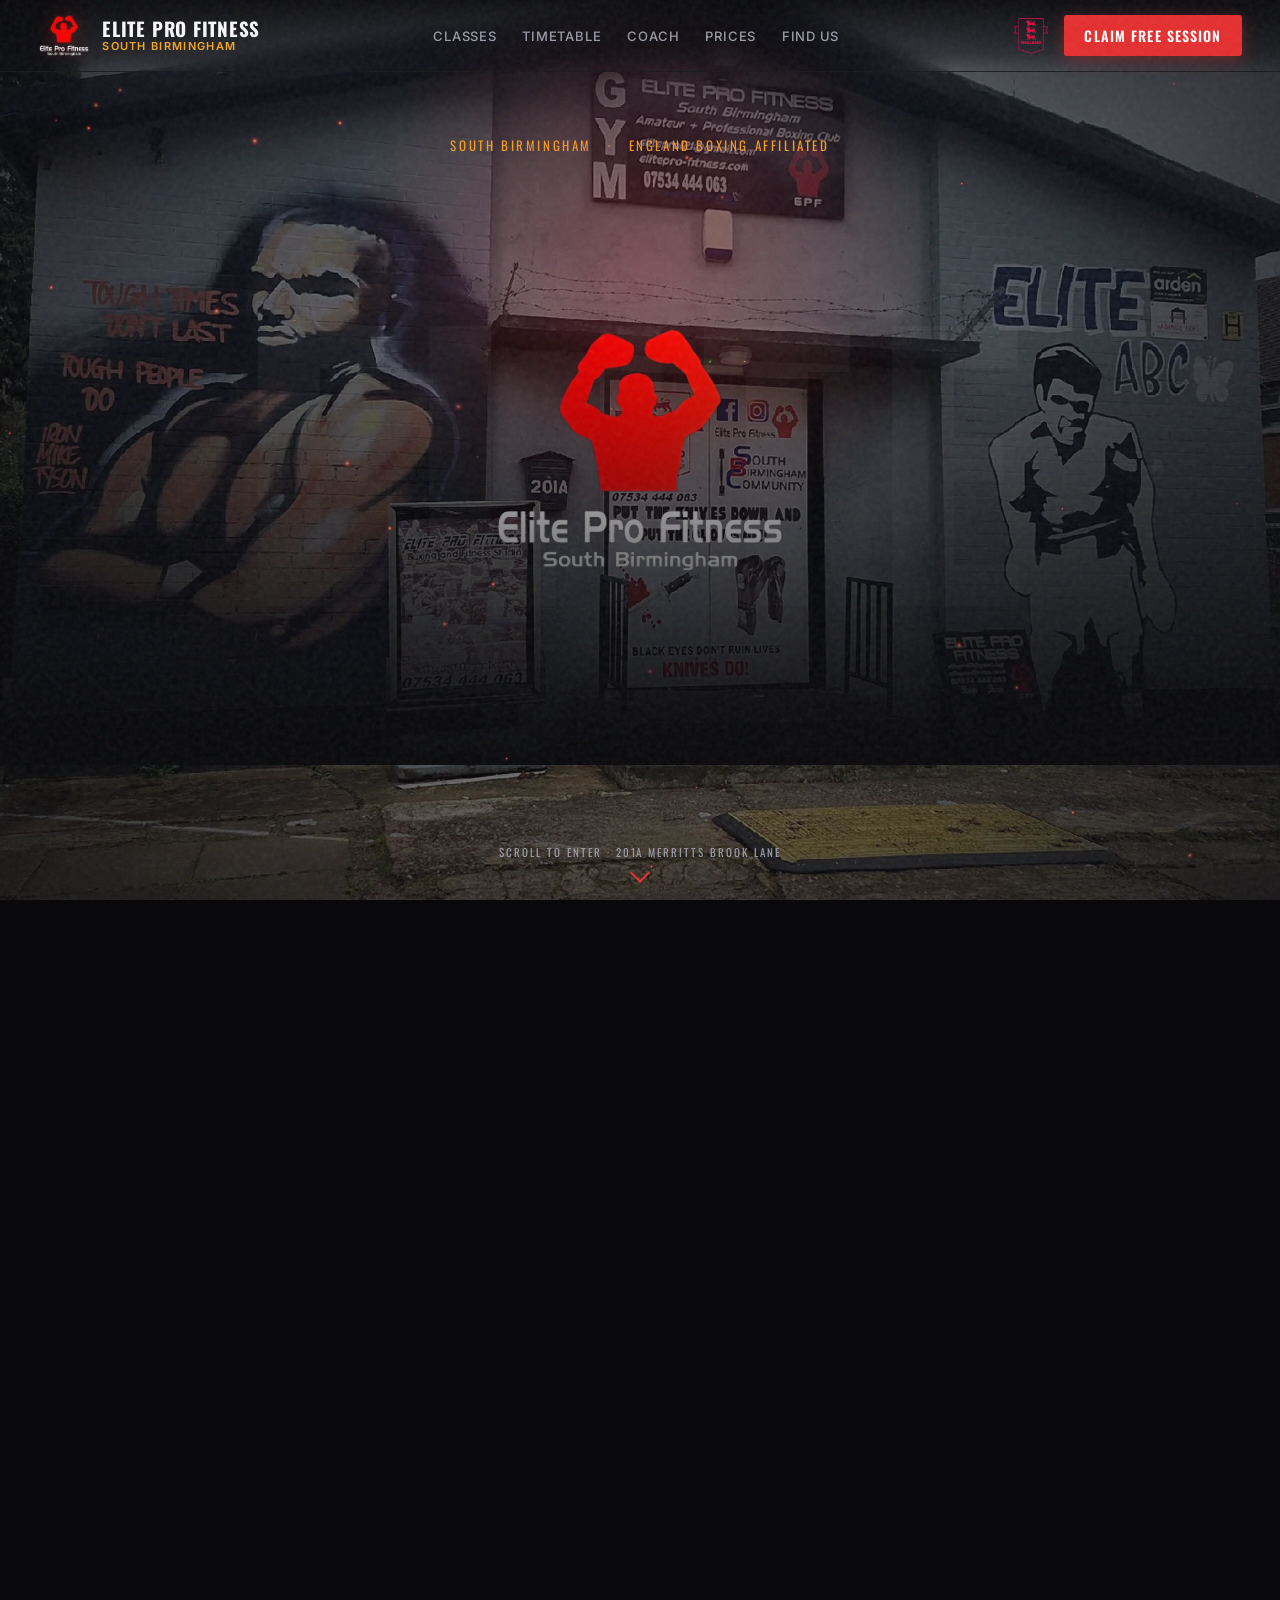
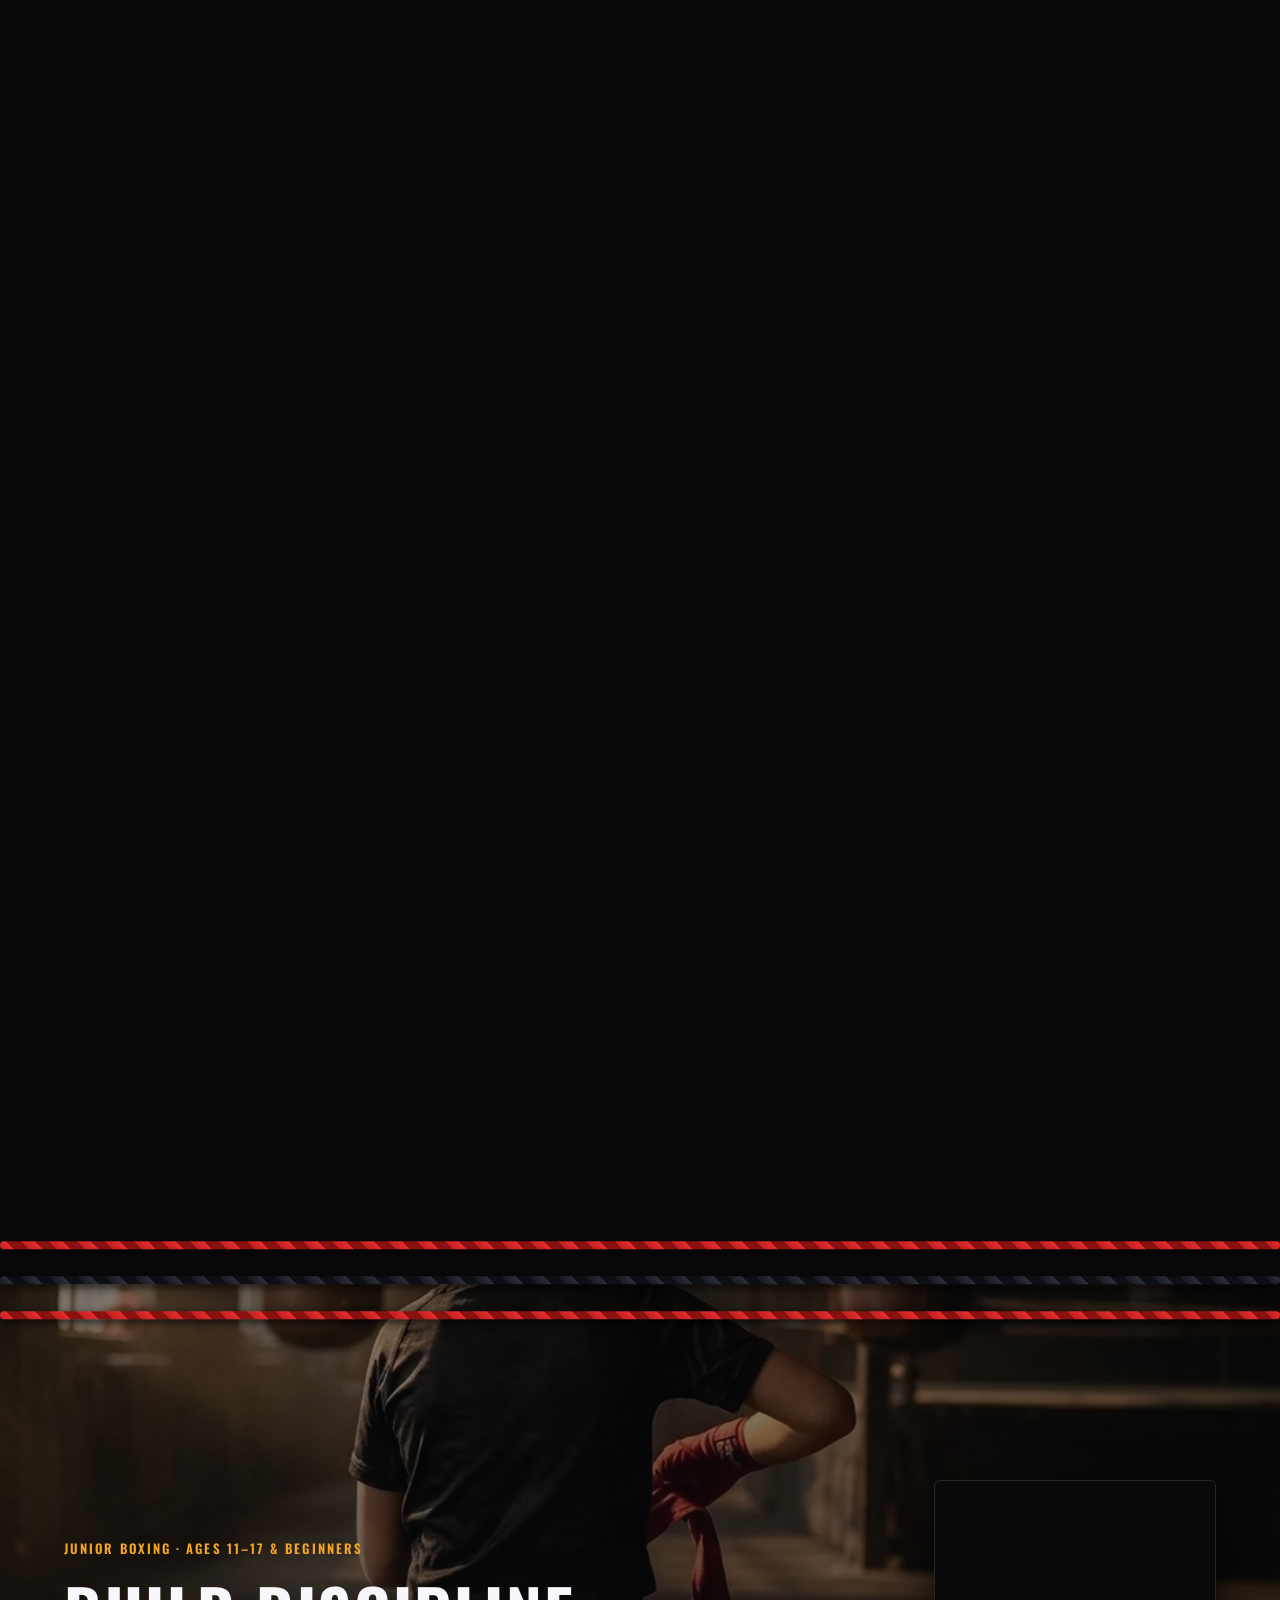
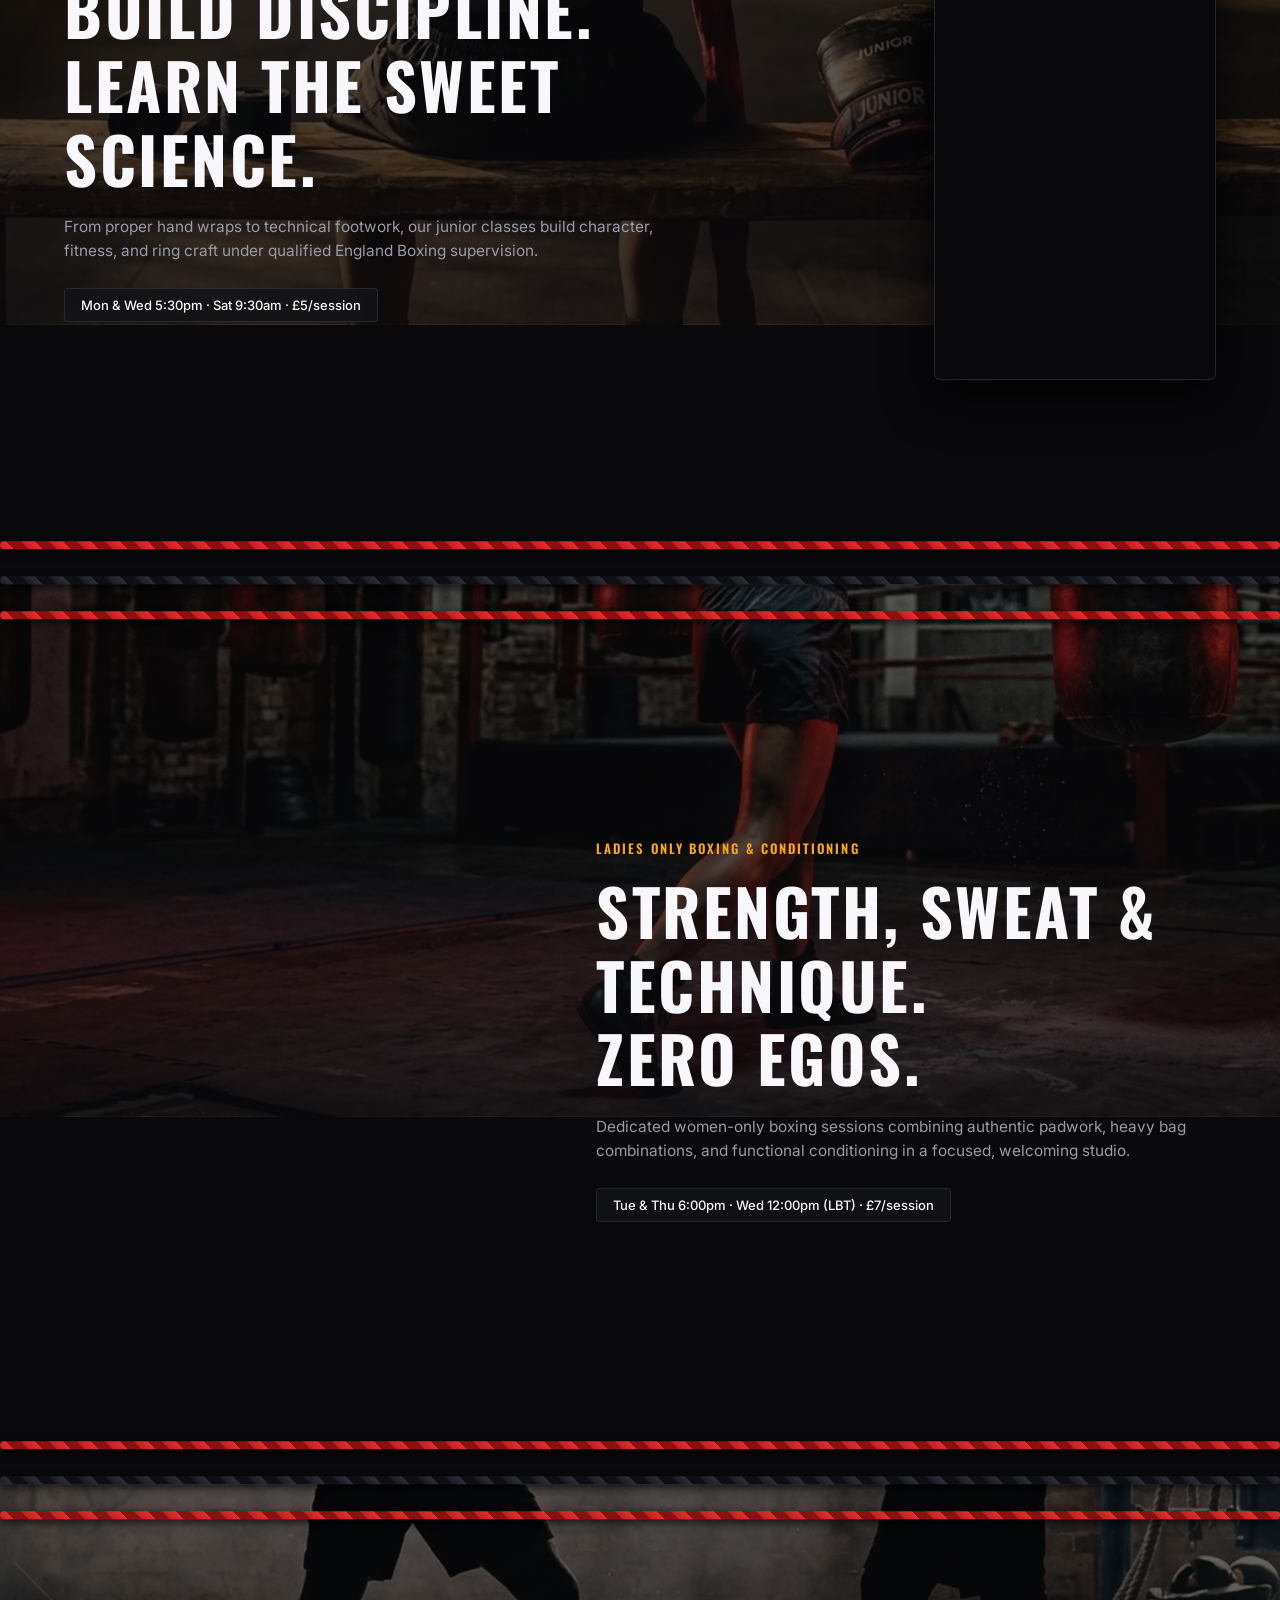
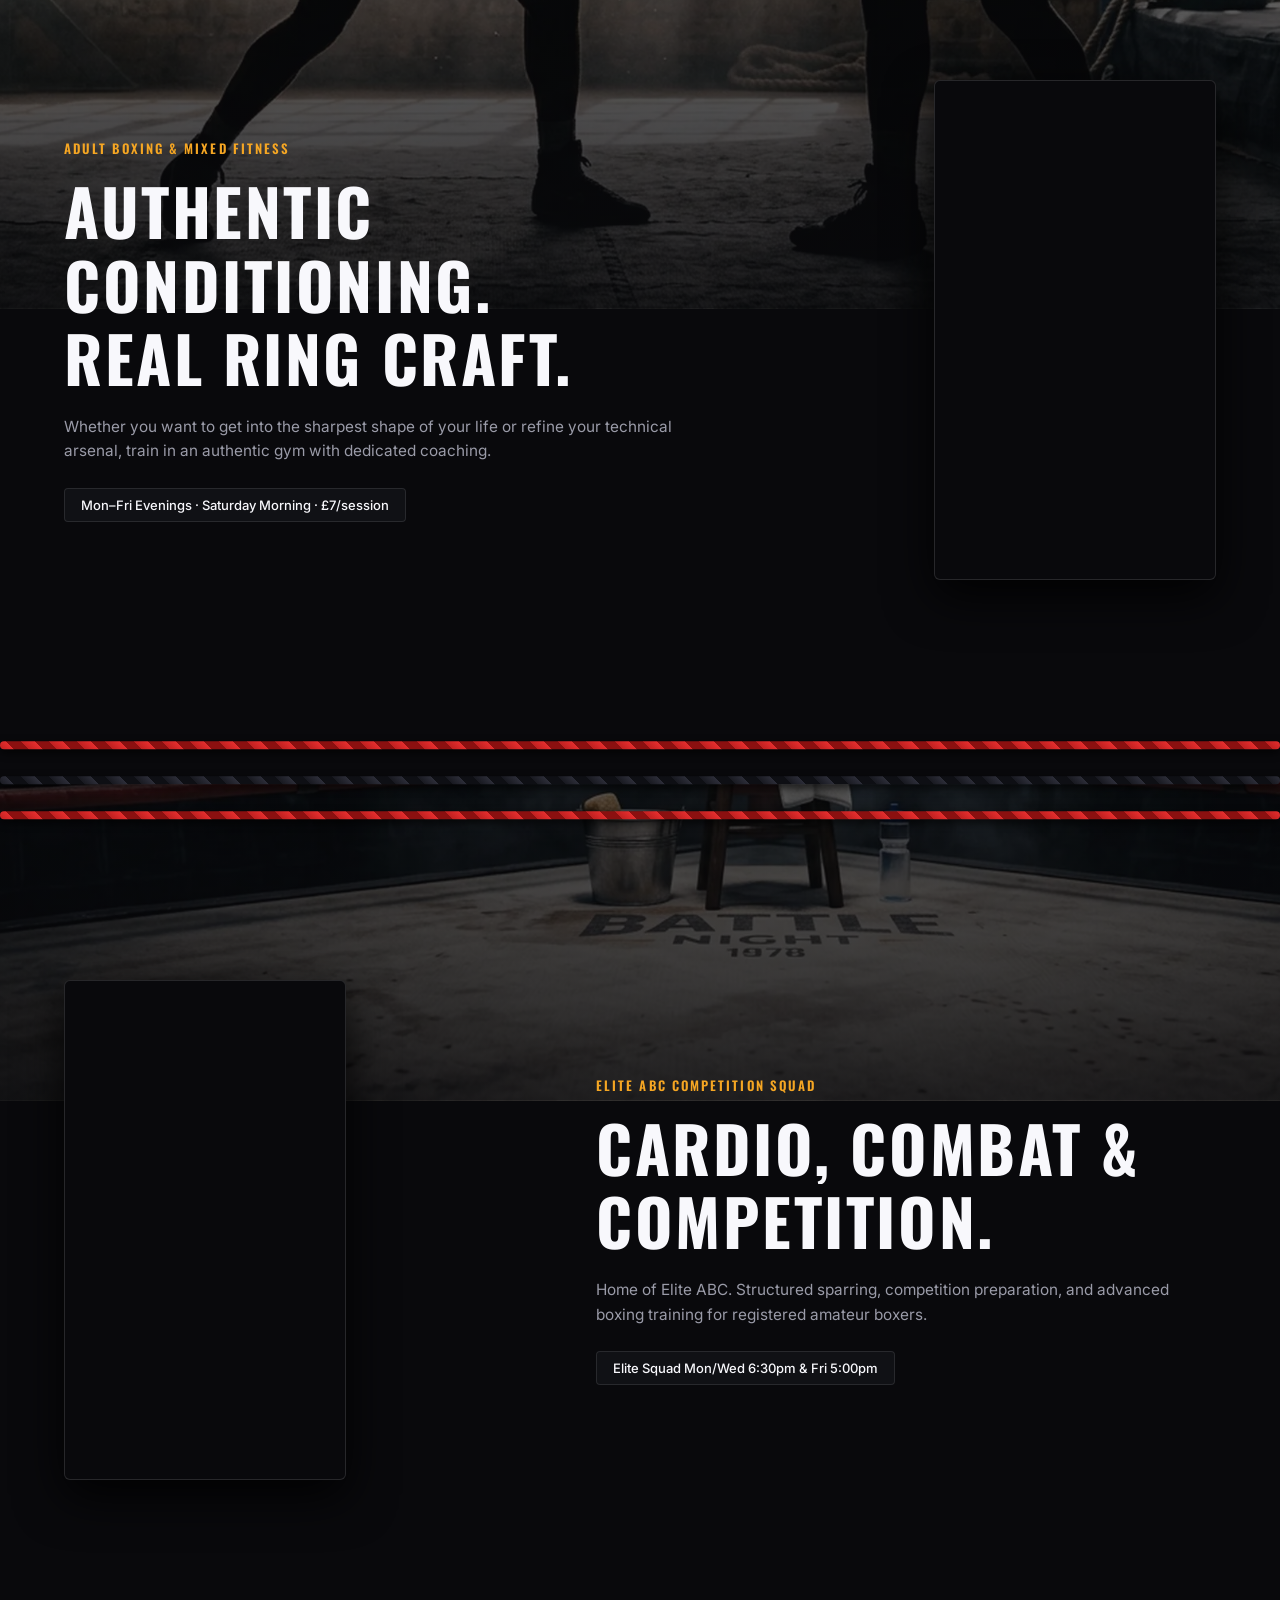
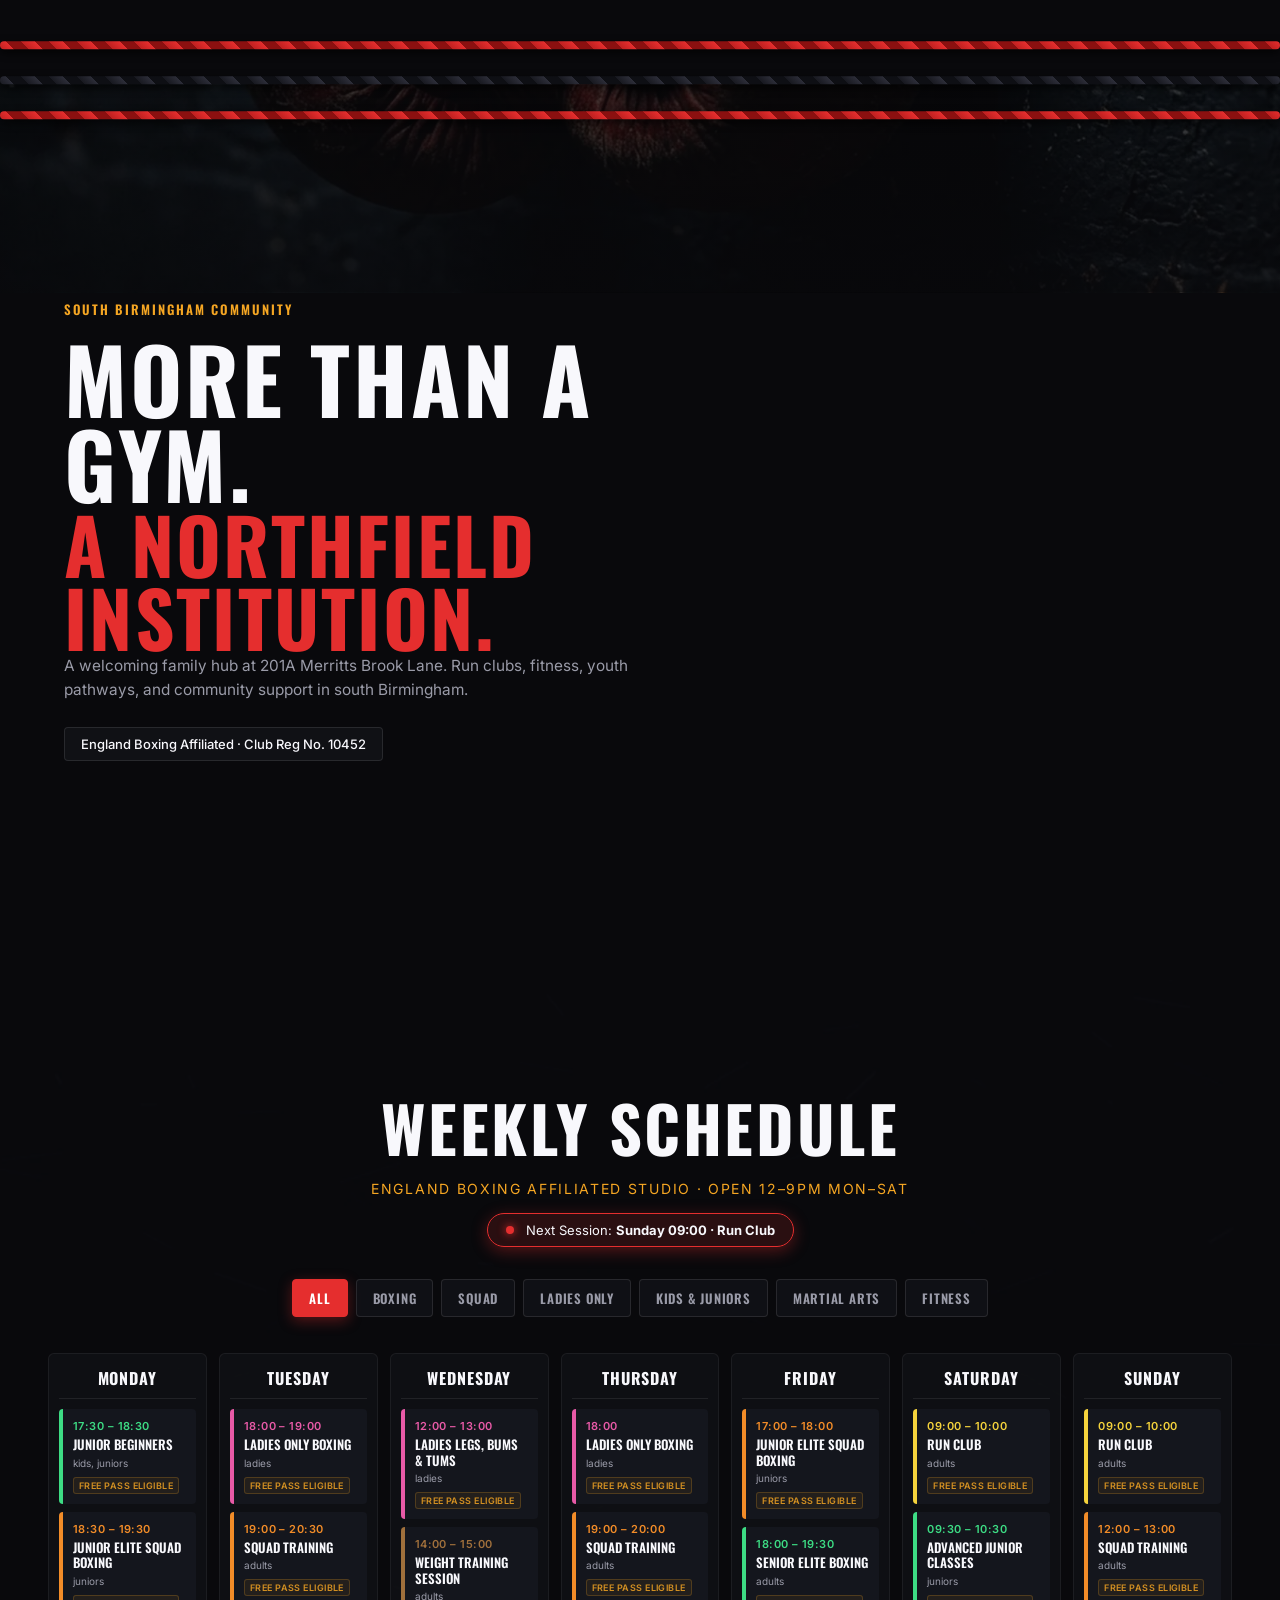
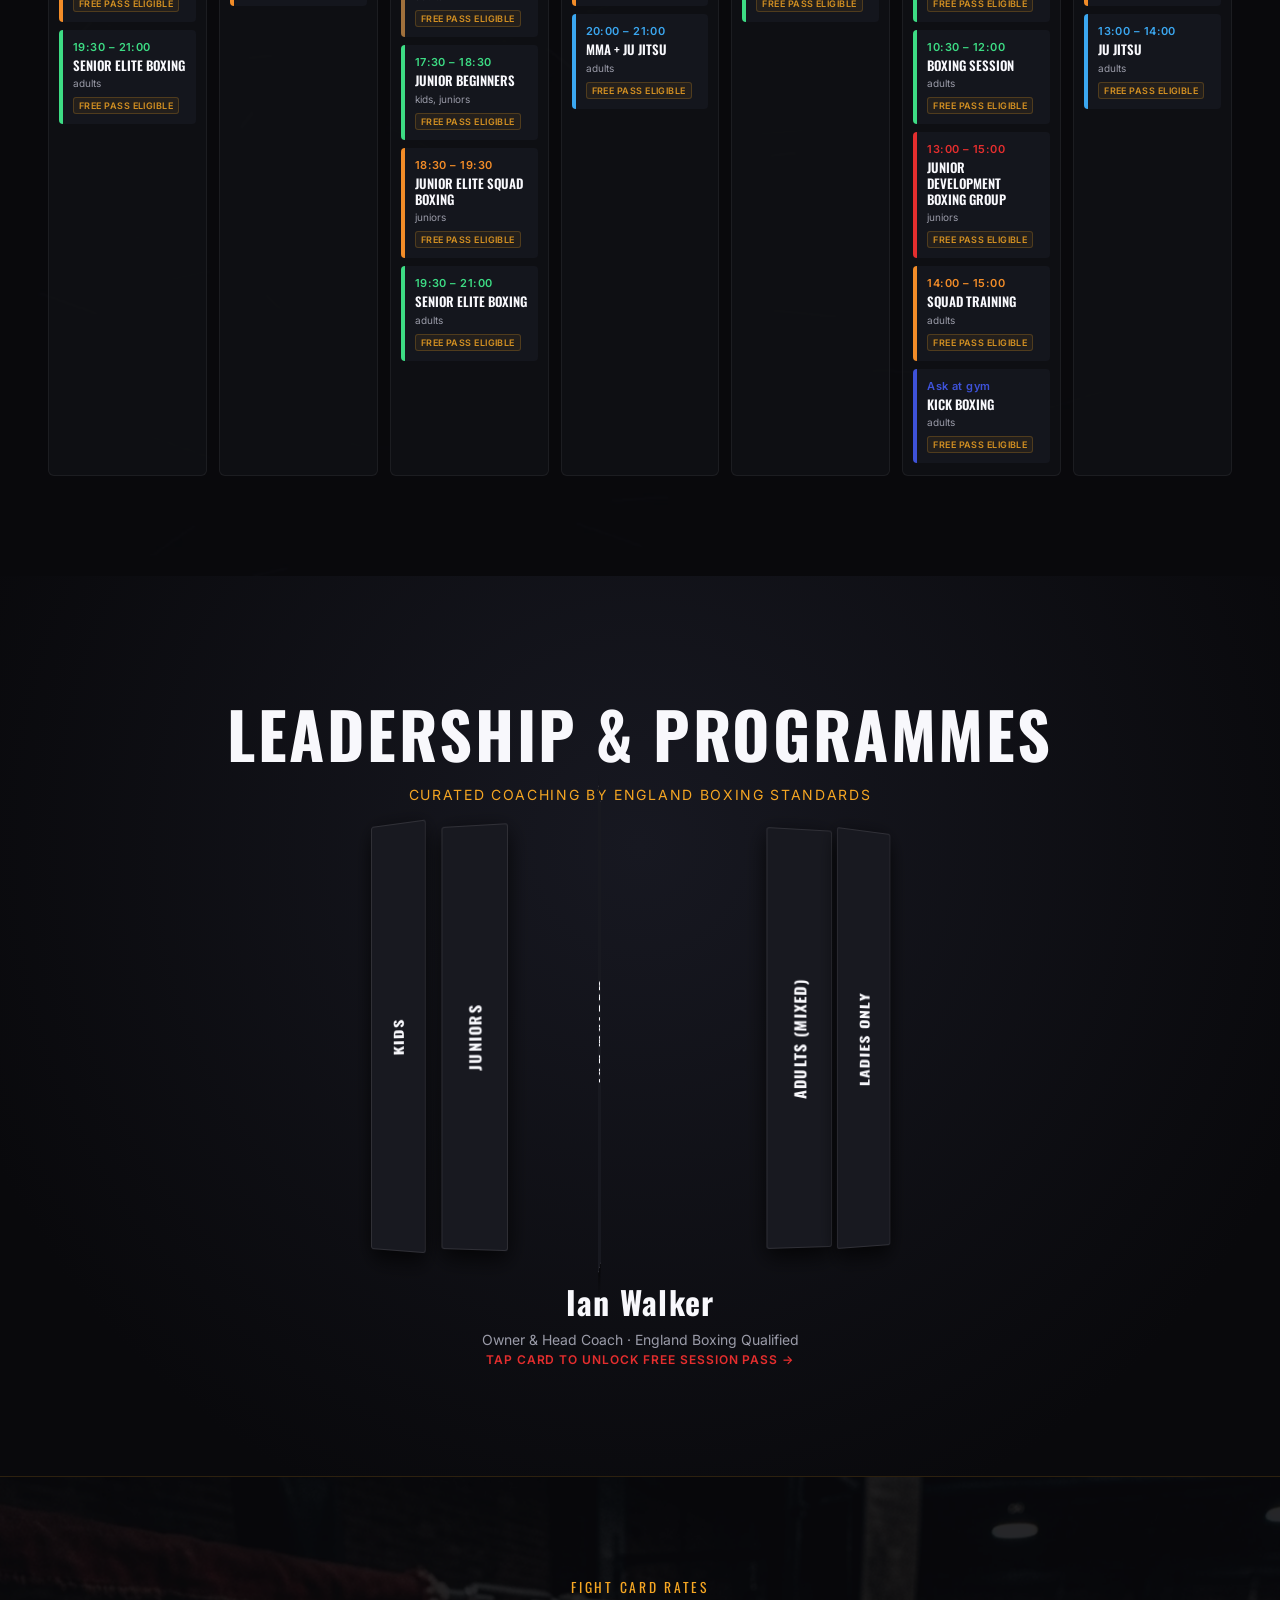
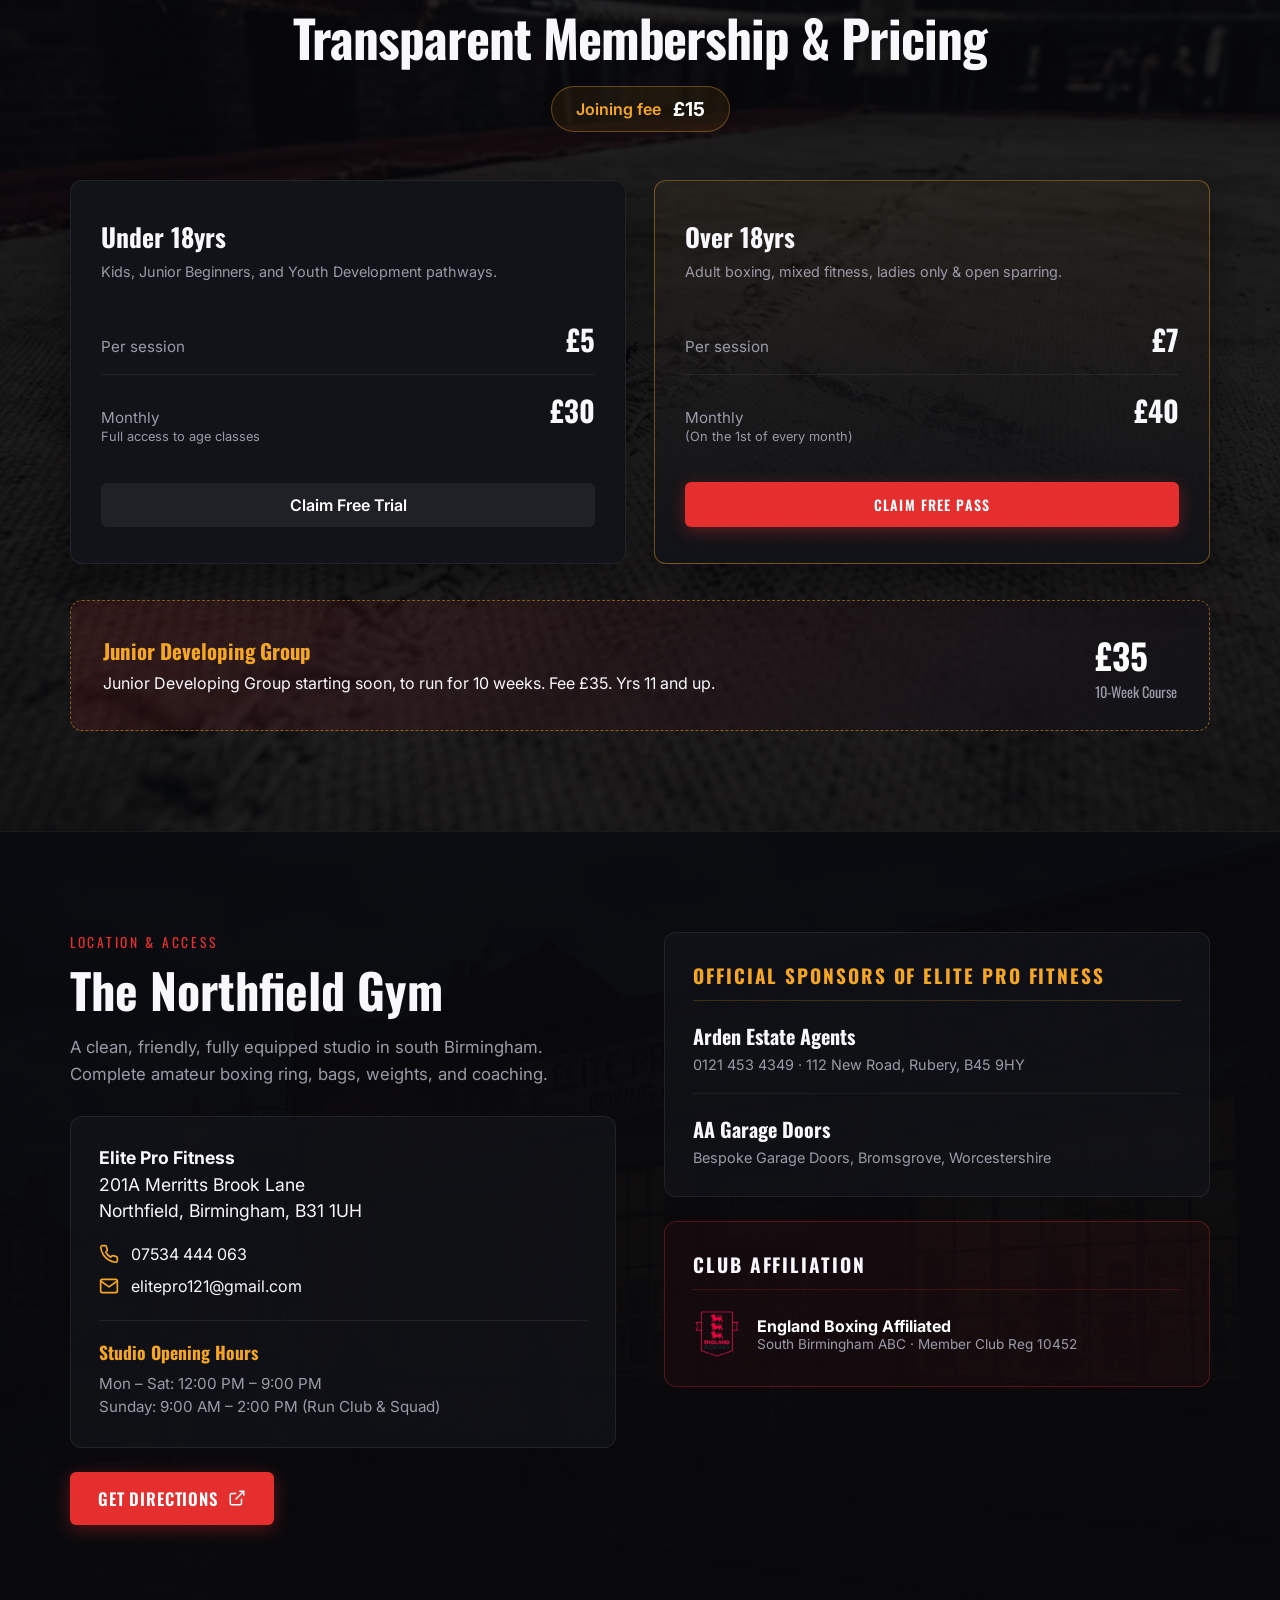
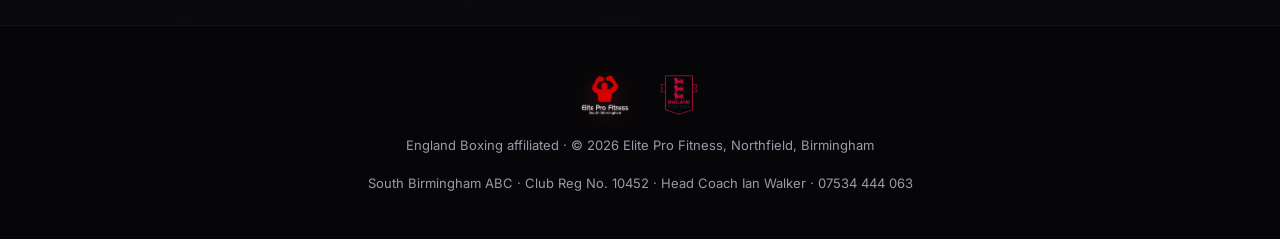
==== index.html @ d319bbee "fix(hero): eliminate blackout dead zone and establish full gym exterior background" ====
<!DOCTYPE html>
<html lang="en-GB">
<head>
  <meta charset="utf-8">
  <meta name="viewport" content="width=device-width, initial-scale=1">
  <title>Elite Pro Fitness | Authentic Boxing & Fitness Studio | Northfield, Birmingham</title>
  <meta name="description" content="Authentic community boxing gym and fitness studio in Northfield, south Birmingham. Affiliated with England Boxing and home to Elite ABC. Junior, adult and ladies boxing classes.">
  <link rel="stylesheet" href="css/tokens.css">
  <link rel="stylesheet" href="css/base.css">
  <link rel="stylesheet" href="css/hero.css">
  <link rel="stylesheet" href="css/descent.css">
  <link rel="stylesheet" href="css/timetable.css">
  <link rel="stylesheet" href="css/roster.css">
  <link rel="stylesheet" href="css/pass.css">
  <link rel="stylesheet" href="css/info.css">
</head>
<body>
  <div class="grain-overlay" aria-hidden="true"></div>

  <!-- Header Nav -->
  <header>
    <nav class="site-nav">
      <a href="#hero" class="brand-wrap">
        <img src="assets/brand/epf-emblem.webp" alt="EPF Emblem" class="emblem">
        <div class="brand-text">
          <span class="brand-title">Elite Pro Fitness</span>
          <span class="brand-sub">South Birmingham</span>
        </div>
      </a>

      <div class="nav-links">
        <a href="#classes">Classes</a>
        <a href="#timetable">Timetable</a>
        <a href="#coach">Coach</a>
        <a href="#prices">Prices</a>
        <a href="#find-us">Find us</a>
      </div>

      <div class="nav-actions">
        <div class="affiliation-badge">
          <img src="assets/england-boxing-logo.png" alt="England Boxing affiliated club">
        </div>
        <a href="#free-pass" class="btn-primary">Claim free session</a>
      </div>
    </nav>
  </header>

  <main>
    <!-- 1. Hero Section -->
    <section id="hero" aria-label="Elite Pro Fitness Gym">
      <div class="hero-stage">
        <div id="word0" class="hero-layer">ELITE</div>
        <div id="eyebrow">
          <span>South Birmingham</span>
          <span>·</span>
          <span>England Boxing Affiliated</span>
        </div>
        <div id="flare"></div>
        <canvas id="gl"></canvas>
        <img src="assets/brand/epf-emblem.webp" alt="Elite Pro Fitness Emblem" class="emblem-fallback">
        <div id="facade" class="hero-layer"></div>
        <div id="dollyDoor" class="hero-layer"></div>
        <div id="dollyCorridor" class="hero-layer"></div>
        <div id="fore" class="hero-layer"></div>
        <div id="pin">
          <span>📍 201A Merritts Brook Lane · B31 1UH</span>
        </div>
        <div id="word1">NORTHFIELD</div>
        <div class="programmes-wrap">
          <ul id="programmes">
            <li>
              <a href="#classes" data-prog="kids" data-target="juniors">
                <span class="prog-title">Kids Boxing</span>
                <span class="prog-sub">Ages 5–10 · Fundamentals & Respect</span>
              </a>
            </li>
            <li>
              <a href="#classes" data-prog="juniors" data-target="juniors">
                <span class="prog-title">Junior Boxing</span>
                <span class="prog-sub">Ages 11–17 · Skill, Sparring & Squad</span>
              </a>
            </li>
            <li>
              <a href="#classes" data-prog="adults" data-target="adults">
                <span class="prog-title">Adult Boxing & Fitness</span>
                <span class="prog-sub">All levels · Padwork, conditioning, bagwork</span>
              </a>
            </li>
            <li>
              <a href="#classes" data-prog="ladies" data-target="ladies">
                <span class="prog-title">Ladies Only Boxing</span>
                <span class="prog-sub">Focused female coaching & conditioning</span>
              </a>
            </li>
          </ul>
          <div id="card">
            <img src="assets/gen/prog-adults.webp" alt="Programme preview">
          </div>
        </div>
        <div id="fog" class="hero-layer"></div>
        <div id="interior" class="hero-layer"></div>
        <div id="ringTitle">
          <h2>The Real Work Happens In The Ring</h2>
          <p>Northfield's Authentic Boxing Gym</p>
        </div>
        <div class="hero-ropes-wrap">
          <div class="ropes"><span class="rope-mid"></span></div>
        </div>
        <form id="bar">
          <select name="class" aria-label="Select training class">
            <option value="adults">Adult Boxing & Fitness</option>
            <option value="juniors">Junior Boxing (11-17)</option>
            <option value="kids">Kids Boxing (5-10)</option>
            <option value="ladies">Ladies Only Boxing</option>
          </select>
          <select name="day" aria-label="Select day and time">
            <!-- Populated dynamically -->
          </select>
          <button type="submit" class="btn-primary">Claim Your Free Session</button>
        </form>
        <div id="quote">
          “A clean, friendly, fully equipped studio · Open 12-9p Mon - Sat”
        </div>
        <div id="dim" class="hero-layer"></div>
        <canvas id="dust"></canvas>
        <div id="hint">
          <span>Scroll to enter · 201A Merritts Brook Lane</span>
          <div class="chevron"></div>
        </div>
      </div>
    </section>

    <!-- 2. Training Zones / Classes -->
    <section id="classes">
      <div class="seam"><div class="ropes"><span class="rope-mid"></span></div></div>

      <!-- Zone: Juniors -->
      <div class="zone" data-zone="juniors">
        <div class="zone-bg" style="background-image: url('assets/gen/zone-juniors.webp'); background-position: 70% center;"></div>
        <canvas class="zone-canvas"></canvas>
        <div class="zone-content">
          <div class="copy">
            <span class="zone-tag">Junior Boxing · Ages 11–17 & Beginners</span>
            <h2 class="zone-title">
              <span class="ln"><span>Build Discipline.</span></span>
              <span class="ln"><span>Learn The Sweet Science.</span></span>
            </h2>
            <p class="zone-desc">From proper hand wraps to technical footwork, our junior classes build character, fitness, and ring craft under qualified England Boxing supervision.</p>
            <div class="zone-pill">Mon & Wed 5:30pm · Sat 9:30am · £5/session</div>
          </div>
          <div class="reel">
            <video src="assets/videos/stage2-ring.mp4" muted playsinline loop preload="none" poster="assets/videos/posters/stage2.webp"></video>
          </div>
        </div>
      </div>

      <div class="seam"><div class="ropes"><span class="rope-mid"></span></div></div>

      <!-- Zone: Ladies -->
      <div class="zone" data-zone="ladies">
        <div class="zone-bg" style="background-image: url('assets/gen/zone-ladies.webp'); background-position: 25% center;"></div>
        <canvas class="zone-canvas"></canvas>
        <div class="zone-content align-right">
          <div class="copy">
            <span class="zone-tag">Ladies Only Boxing & Conditioning</span>
            <h2 class="zone-title">
              <span class="ln"><span>Strength, Sweat & Technique.</span></span>
              <span class="ln"><span>Zero Egos.</span></span>
            </h2>
            <p class="zone-desc">Dedicated women-only boxing sessions combining authentic padwork, heavy bag combinations, and functional conditioning in a focused, welcoming studio.</p>
            <div class="zone-pill">Tue & Thu 6:00pm · Wed 12:00pm (LBT) · £7/session</div>
          </div>
        </div>
      </div>

      <div class="seam"><div class="ropes"><span class="rope-mid"></span></div></div>

      <!-- Zone: Adults -->
      <div class="zone" data-zone="adults">
        <div class="zone-bg" style="background-image: url('assets/gen/zone-adults.webp'); background-position: 75% center;"></div>
        <canvas class="zone-canvas"></canvas>
        <div class="zone-content">
          <div class="copy">
            <span class="zone-tag">Adult Boxing & Mixed Fitness</span>
            <h2 class="zone-title">
              <span class="ln"><span>Authentic Conditioning.</span></span>
              <span class="ln"><span>Real Ring Craft.</span></span>
            </h2>
            <p class="zone-desc">Whether you want to get into the sharpest shape of your life or refine your technical arsenal, train in an authentic gym with dedicated coaching.</p>
            <div class="zone-pill">Mon–Fri Evenings · Saturday Morning · £7/session</div>
          </div>
          <div class="reel">
            <video src="assets/videos/stage0-exterior.mp4" muted playsinline loop preload="none" poster="assets/videos/posters/stage0.webp"></video>
          </div>
        </div>
      </div>

      <div class="seam"><div class="ropes"><span class="rope-mid"></span></div></div>

      <!-- Zone: Squad -->
      <div class="zone" data-zone="squad">
        <div class="zone-bg" style="background-image: url('assets/gen/zone-squad.webp'); background-position: 30% center;"></div>
        <canvas class="zone-canvas"></canvas>
        <div class="zone-content align-right">
          <div class="copy">
            <span class="zone-tag">Elite ABC Competition Squad</span>
            <h2 class="zone-title">
              <span class="ln"><span>Cardio, Combat &</span></span>
              <span class="ln"><span>Competition.</span></span>
            </h2>
            <p class="zone-desc">Home of Elite ABC. Structured sparring, competition preparation, and advanced boxing training for registered amateur boxers.</p>
            <div class="zone-pill">Elite Squad Mon/Wed 6:30pm & Fri 5:00pm</div>
          </div>
          <div class="reel">
            <video src="assets/videos/stage1-gym.mp4" muted playsinline loop preload="none" poster="assets/videos/posters/stage1.webp"></video>
          </div>
        </div>
      </div>

      <div class="seam"><div class="ropes"><span class="rope-mid"></span></div></div>

      <!-- Zone: Community -->
      <div class="zone" data-zone="community">
        <div class="zone-bg" style="background-image: url('assets/gen/zone-community.webp'); background-position: 70% center;"></div>
        <canvas class="zone-canvas"></canvas>
        <div class="zone-content">
          <div class="copy">
            <span class="zone-tag">South Birmingham Community</span>
            <div class="community-title">
              <span class="ln"><span class="line-1">MORE THAN A GYM.</span></span>
              <span class="ln"><span class="line-2">A NORTHFIELD INSTITUTION.</span></span>
            </div>
            <p class="zone-desc">A welcoming family hub at 201A Merritts Brook Lane. Run clubs, fitness, youth pathways, and community support in south Birmingham.</p>
            <div class="zone-pill">England Boxing Affiliated · Club Reg No. 10452</div>
          </div>
        </div>
      </div>
    </section>

    <!-- 3. Timetable -->
    <section id="timetable" style="min-height: 80vh;">
      <!-- Timetable content implemented in Task 7 -->
    </section>

    <!-- 4. Coach & Free Pass -->
    <section id="coach" style="min-height: 100vh;">
      <div class="coach-container">
        <!-- Coach roster implemented in Task 8 -->
        <div id="free-pass">
          <!-- Free pass generator implemented in Task 9 -->
        </div>
      </div>
    </section>

    <!-- 5. Prices -->
    <section id="prices">
      <div class="prices-backdrop" aria-hidden="true"></div>
      <div class="prices-container">
        <div class="prices-header">
          <span class="section-tag">Fight Card Rates</span>
          <h2 class="section-title">Transparent Membership & Pricing</h2>
          <div class="joining-fee-ribbon">
            <span>Joining fee</span>
            <strong>£15</strong>
          </div>
        </div>

        <div class="pricing-grid">
          <!-- Tier: Under 18yrs -->
          <div class="price-card">
            <h3 class="price-card-tier">Under 18yrs</h3>
            <p class="price-card-desc">Kids, Junior Beginners, and Youth Development pathways.</p>
            <div class="price-item">
              <span class="price-item-label">Per session</span>
              <span class="price-item-val">£5</span>
            </div>
            <div class="price-item">
              <div>
                <span class="price-item-label">Monthly</span>
                <span class="price-item-period">Full access to age classes</span>
              </div>
              <span class="price-item-val">£30</span>
            </div>
            <a href="#free-pass" class="btn btn-secondary" style="margin-top: auto; text-align: center; text-decoration: none; padding: 12px; background: rgba(255,255,255,0.06); border-radius: 6px; color: #fff; font-weight: 600;">Claim Free Trial</a>
          </div>

          <!-- Tier: Over 18yrs -->
          <div class="price-card featured">
            <h3 class="price-card-tier">Over 18yrs</h3>
            <p class="price-card-desc">Adult boxing, mixed fitness, ladies only & open sparring.</p>
            <div class="price-item">
              <span class="price-item-label">Per session</span>
              <span class="price-item-val">£7</span>
            </div>
            <div class="price-item">
              <div>
                <span class="price-item-label">Monthly</span>
                <span class="price-item-period">(On the 1st of every month)</span>
              </div>
              <span class="price-item-val">£40</span>
            </div>
            <a href="#free-pass" class="btn btn-primary" style="margin-top: auto; text-align: center; text-decoration: none; padding: 12px; background: var(--ring-red); border-radius: 6px; color: #fff; font-weight: 600;">Claim Free Pass</a>
          </div>
        </div>

        <!-- Special Camp: Junior Developing Group -->
        <div class="junior-dev-box">
          <div class="junior-dev-content">
            <h3>Junior Developing Group</h3>
            <p>Junior Developing Group starting soon, to run for 10 weeks. Fee £35. Yrs 11 and up.</p>
          </div>
          <div class="junior-dev-price">
            <span>£35</span>
            <span style="font-size: 0.9rem; font-weight: normal; color: var(--ink-muted); display: block;">10-Week Course</span>
          </div>
        </div>
      </div>
    </section>

    <!-- 6. Find Us -->
    <section id="find-us">
      <div class="find-us-backdrop" aria-hidden="true"></div>
      <div class="find-us-container">
        <div class="find-us-grid">
          <!-- Column 1: Location & Contact -->
          <div class="find-us-main">
            <div class="find-us-header">
              <span class="section-tag">Location & Access</span>
              <h2 class="section-title">The Northfield Gym</h2>
              <p class="find-us-lead">A clean, friendly, fully equipped studio in south Birmingham. Complete amateur boxing ring, bags, weights, and coaching.</p>
            </div>

            <div class="contact-card">
              <address>
                <strong>Elite Pro Fitness</strong><br>
                201A Merritts Brook Lane<br>
                Northfield, Birmingham, B31 1UH
              </address>

              <div class="contact-details">
                <div class="contact-item">
                  <svg viewBox="0 0 24 24" fill="none" stroke="currentColor" stroke-width="2" stroke-linecap="round" stroke-linejoin="round"><path d="M22 16.92v3a2 2 0 0 1-2.18 2 19.79 19.79 0 0 1-8.63-3.07 19.5 19.5 0 0 1-6-6 19.79 19.79 0 0 1-3.07-8.67A2 2 0 0 1 4.11 2h3a2 2 0 0 1 2 1.72 12.84 12.84 0 0 0 .7 2.81 2 2 0 0 1-.45 2.11L8.09 9.91a16 16 0 0 0 6 6l1.27-1.27a2 2 0 0 1 2.11-.45 12.84 12.84 0 0 0 2.81.7A2 2 0 0 1 22 16.92z"></path></svg>
                  <a href="tel:+447534444063">07534 444 063</a>
                </div>
                <div class="contact-item">
                  <svg viewBox="0 0 24 24" fill="none" stroke="currentColor" stroke-width="2" stroke-linecap="round" stroke-linejoin="round"><path d="M4 4h16c1.1 0 2 .9 2 2v12c0 1.1-.9 2-2 2H4c-1.1 0-2-.9-2-2V6c0-1.1.9-2 2-2z"></path><polyline points="22,6 12,13 2,6"></polyline></svg>
                  <a href="mailto:elitepro121@gmail.com">elitepro121@gmail.com</a>
                </div>
              </div>

              <div class="hours-card">
                <h4>Studio Opening Hours</h4>
                <p>Mon – Sat: 12:00 PM – 9:00 PM<br>Sunday: 9:00 AM – 2:00 PM (Run Club & Squad)</p>
              </div>
            </div>

            <a href="https://maps.google.com/?q=201A+Merritts+Brook+Lane,+Northfield,+Birmingham+B31+1UH" target="_blank" rel="noopener noreferrer" class="directions-btn">
              <span>Get Directions</span>
              <svg width="18" height="18" viewBox="0 0 24 24" fill="none" stroke="currentColor" stroke-width="2"><path d="M18 13v6a2 2 0 0 1-2 2H5a2 2 0 0 1-2-2V8a2 2 0 0 1 2-2h6"></path><polyline points="15 3 21 3 21 9"></polyline><line x1="10" y1="14" x2="21" y2="3"></line></svg>
            </a>
          </div>

          <!-- Column 2: Sponsors -->
          <div class="sponsors-wrap">
            <div class="sponsors-card">
              <h3>Official Sponsors of Elite Pro Fitness</h3>
              
              <div class="sponsor-unit">
                <div class="sponsor-name">Arden Estate Agents</div>
                <div class="sponsor-meta">0121 453 4349 · 112 New Road, Rubery, B45 9HY</div>
              </div>

              <div class="sponsor-unit">
                <div class="sponsor-name">AA Garage Doors</div>
                <div class="sponsor-meta">Bespoke Garage Doors, Bromsgrove, Worcestershire</div>
              </div>
            </div>

            <div class="sponsors-card" style="border-color: rgba(229,46,46,0.3); background: rgba(229,46,46,0.05);">
              <h3 style="color: var(--ink-white); border-color: rgba(229,46,46,0.2);">Club Affiliation</h3>
              <div style="display: flex; align-items: center; gap: 16px;">
                <img src="assets/england-boxing-logo.png" alt="England Boxing affiliated club" style="height: 48px; width: auto;">
                <div>
                  <div style="font-weight: 700; color: #fff;">England Boxing Affiliated</div>
                  <div style="font-size: 0.85rem; color: var(--ink-muted);">South Birmingham ABC · Member Club Reg 10452</div>
                </div>
              </div>
            </div>
          </div>
        </div>
      </div>
    </section>
  </main>

  <footer>
    <div class="footer-wrap">
      <div class="footer-marks">
        <img src="assets/brand/epf-emblem.webp" alt="Elite Pro Fitness emblem" class="footer-emblem">
        <img src="assets/england-boxing-logo.png" alt="England Boxing affiliated club" class="footer-badge">
      </div>
      <p class="footer-copy">England Boxing affiliated · © 2026 Elite Pro Fitness, Northfield, Birmingham</p>
      <p class="footer-sub">South Birmingham ABC · Club Reg No. 10452 · Head Coach Ian Walker · 07534 444 063</p>
    </div>
  </footer>

  <script src="assets/three.min.js"></script>
  <script type="module" src="js/main.js"></script>
</body>
</html>
---- css/tokens.css ----
@import url('https://fonts.googleapis.com/css2?family=Inter:wght@400;500;600;700&family=Oswald:wght@500;600;700&display=swap');

:root {
  --bg-void: #09090C;
  --bg-surface: #121318;
  --ring-red: #E52E2E;
  --ring-red-glow: rgba(229, 46, 46, 0.35);
  --champion-gold: #F5A623;
  --ink-white: #F8F8FC;
  --ink-muted: #9A9BA8;
  --chalk-dust: rgba(240, 240, 255, 0.7);
  --ease: cubic-bezier(0.2, 0.8, 0.2, 1);
  --font-display: 'Oswald', system-ui, -apple-system, sans-serif;
  --font-body: 'Inter', system-ui, -apple-system, sans-serif;
}

*, *::before, *::after {
  box-sizing: border-box;
  margin: 0;
  padding: 0;
}

img, picture, video, canvas, svg {
  display: block;
  max-width: 100%;
}

html {
  scroll-behavior: smooth;
  background-color: var(--bg-void);
  color: var(--ink-white);
  font-family: var(--font-body);
  -webkit-font-smoothing: antialiased;
  -moz-osx-font-smoothing: grayscale;
}

body {
  overflow-x: hidden;
  min-height: 100vh;
  position: relative;
}
---- css/base.css ----
/* Grain Overlay */
.grain-overlay {
  position: fixed;
  inset: 0;
  width: 100%;
  height: 100%;
  pointer-events: none;
  z-index: 999;
  opacity: 0.07;
  background-image: url("data:image/svg+xml,%3Csvg viewBox='0 0 200 200' xmlns='http://www.w3.org/2000/svg'%3E%3Cfilter id='noiseFilter'%3E%3CfeTurbulence type='fractalNoise' baseFrequency='0.8' numOctaves='3' stitchTiles='stitch'/%3E%3C/filter%3E%3Crect width='100%25' height='100%25' filter='url(%23noiseFilter)'/%3E%3C/svg%3E");
}

/* Nav */
nav.site-nav {
  position: fixed;
  top: 0;
  left: 0;
  right: 0;
  height: 72px;
  z-index: 100;
  display: flex;
  align-items: center;
  justify-content: space-between;
  padding: 0 clamp(16px, 3vw, 40px);
  background: linear-gradient(to bottom, rgba(9, 9, 12, 0.92), rgba(9, 9, 12, 0.4) 75%, transparent);
  backdrop-filter: blur(8px);
  border-bottom: 1px solid rgba(255, 255, 255, 0.05);
}

.brand-wrap {
  display: flex;
  align-items: center;
  gap: 12px;
  text-decoration: none;
  color: var(--ink-white);
}

.brand-wrap .emblem {
  height: 44px;
  width: auto;
  object-fit: contain;
  filter: drop-shadow(0 0 8px rgba(229, 46, 46, 0.4));
}

.brand-text {
  display: flex;
  flex-direction: column;
}

.brand-title {
  font-family: var(--font-display);
  font-size: 19px;
  font-weight: 700;
  letter-spacing: 0.04em;
  line-height: 1.1;
  text-transform: uppercase;
}

.brand-sub {
  font-size: 11px;
  font-weight: 600;
  letter-spacing: 0.12em;
  color: var(--champion-gold);
  text-transform: uppercase;
}

.nav-links {
  display: flex;
  align-items: center;
  gap: clamp(14px, 2vw, 28px);
}

.nav-links a {
  color: var(--ink-muted);
  text-decoration: none;
  font-size: 13px;
  font-weight: 500;
  letter-spacing: 0.06em;
  text-transform: uppercase;
  transition: color 0.2s ease;
}

.nav-links a:hover {
  color: var(--ink-white);
}

.nav-actions {
  display: flex;
  align-items: center;
  gap: 14px;
}

.affiliation-badge {
  display: flex;
  align-items: center;
  gap: 6px;
}

.affiliation-badge img {
  height: 38px;
  width: auto;
  object-fit: contain;
}

.btn-primary {
  display: inline-flex;
  align-items: center;
  justify-content: center;
  padding: 10px 20px;
  background: var(--ring-red);
  color: #fff;
  font-family: var(--font-display);
  font-size: 14px;
  font-weight: 600;
  letter-spacing: 0.08em;
  text-transform: uppercase;
  text-decoration: none;
  border-radius: 3px;
  box-shadow: 0 4px 16px var(--ring-red-glow);
  transition: transform 0.2s ease, background 0.2s ease, box-shadow 0.2s ease;
  border: none;
  cursor: pointer;
}

.btn-primary:hover {
  background: #ff3b3b;
  transform: translateY(-1px);
  box-shadow: 0 6px 20px rgba(229, 46, 46, 0.5);
}

/* Ropes Seam Component */
.ropes {
  width: 100%;
  height: clamp(48px, 7vw, 96px);
  display: flex;
  flex-direction: column;
  justify-content: space-between;
  padding: 6px 0;
  pointer-events: none;
  position: relative;
}

.ropes::before, .ropes::after, .rope-mid {
  content: "";
  display: block;
  width: 100%;
  height: 8px;
  border-radius: 4px;
  box-shadow: 0 3px 8px rgba(0, 0, 0, 0.8);
}

.ropes::before {
  background: repeating-linear-gradient(45deg, #c02020, #e52e2e 10px, #8b1010 10px, #8b1010 20px);
}

.rope-mid {
  background: repeating-linear-gradient(45deg, #181920, #2c2d38 10px, #0e0f14 10px, #0e0f14 20px);
}

.ropes::after {
  background: repeating-linear-gradient(45deg, #c02020, #e52e2e 10px, #8b1010 10px, #8b1010 20px);
}

/* Footer */
footer {
  width: 100%;
  border-top: 1px solid rgba(255, 255, 255, 0.08);
  background: var(--bg-surface);
  padding: 40px 20px;
}

.footer-wrap {
  max-width: 1200px;
  margin: 0 auto;
  display: flex;
  flex-direction: column;
  align-items: center;
  gap: 16px;
  text-align: center;
}

.footer-wrap img {
  height: 42px;
  width: auto;
  object-fit: contain;
  opacity: 0.85;
}

.footer-wrap p {
  color: var(--ink-muted);
  font-size: 13px;
}

/* Sections Base */
main {
  width: 100%;
  overflow-x: hidden;
}

section[id] {
  scroll-margin-top: 80px;
  position: relative;
  width: 100%;
}

@media (max-width: 900px) {
  .nav-links {
    display: none;
  }
}

@media (max-width: 640px) {
  .brand-sub {
    display: none;
  }
  .brand-title {
    font-size: 15px;
  }
  .affiliation-badge {
    display: none;
  }
  .btn-primary {
    padding: 8px 12px;
    font-size: 12px;
  }
}
---- css/hero.css ----
/* Hero Styles */
section#hero {
  position: relative;
  height: 320vh;
  width: 100%;
}

@media (orientation: portrait) {
  section#hero {
    height: 280vh;
  }
}

.hero-stage {
  position: sticky;
  top: 0;
  left: 0;
  width: 100%;
  height: 100svh;
  overflow: hidden;
  background: radial-gradient(circle at 50% 50%, rgba(9, 9, 12, 0.4) 0%, rgba(9, 9, 12, 0.8) 100%),
              url('../assets/outside.webp') center / cover no-repeat;
}

.hero-layer {
  position: absolute;
  inset: 0;
  width: 100%;
  height: 100%;
  pointer-events: none;
}

#word0 {
  display: flex;
  align-items: center;
  justify-content: center;
  font-family: var(--font-display);
  font-size: min(27vw, 50vh);
  font-weight: 700;
  letter-spacing: 0.05em;
  color: rgba(255, 255, 255, 0.04);
  text-transform: uppercase;
  user-select: none;
  z-index: 1;
}

#eyebrow {
  position: absolute;
  top: 15%;
  left: 0;
  right: 0;
  display: flex;
  justify-content: center;
  gap: 16px;
  font-family: var(--font-display);
  font-size: 13px;
  letter-spacing: 0.2em;
  color: var(--champion-gold);
  text-transform: uppercase;
  z-index: 2;
}

#flare {
  position: absolute;
  top: 30%;
  left: 50%;
  transform: translate(-50%, -50%);
  width: 60vw;
  height: 60vw;
  max-width: 600px;
  max-height: 600px;
  background: radial-gradient(circle, rgba(229, 46, 46, 0.25) 0%, transparent 70%);
  pointer-events: none;
  z-index: 2;
}

canvas#gl {
  position: absolute;
  inset: 0;
  width: 100%;
  height: 100%;
  z-index: 3;
  pointer-events: none;
}

.emblem-fallback {
  position: absolute;
  top: 50%;
  left: 50%;
  transform: translate(-50%, -50%);
  width: min(40vw, 260px);
  height: auto;
  object-fit: contain;
  display: none;
  z-index: 3;
  filter: drop-shadow(0 0 24px rgba(229, 46, 46, 0.4));
}

#hero[data-webgl="off"] .emblem-fallback {
  display: block;
}

#hero[data-webgl="off"] canvas#gl {
  display: none;
}

#facade {
  position: absolute;
  inset: 0;
  background: url('../assets/gen/facade-dusk.webp') center / cover no-repeat;
  transform-origin: 54.5% 62%;
  z-index: 4;
  opacity: 0;
  will-change: transform, opacity;
}

#dollyDoor {
  position: absolute;
  inset: 0;
  background: url('../assets/gen/dolly-doorway.webp') center / cover no-repeat;
  transform-origin: 50% 50%;
  z-index: 6;
  opacity: 0;
  pointer-events: none;
  will-change: transform, opacity;
}

#dollyCorridor {
  position: absolute;
  inset: 0;
  background: url('../assets/gen/dolly-corridor.webp') center / cover no-repeat;
  transform-origin: 50% 50%;
  z-index: 7;
  opacity: 0;
  pointer-events: none;
  will-change: transform, opacity;
}

#fore {
  position: absolute;
  bottom: 0;
  left: 0;
  width: 100%;
  height: 50%;
  background: linear-gradient(to top, #09090C 0%, transparent 100%);
  transform-origin: 50% 100%;
  z-index: 5;
  pointer-events: none;
}

#pin {
  position: absolute;
  top: 18%;
  left: 0;
  right: 0;
  display: flex;
  justify-content: center;
  align-items: center;
  gap: 8px;
  font-family: var(--font-display);
  font-size: 13px;
  letter-spacing: 0.14em;
  color: var(--champion-gold);
  text-transform: uppercase;
  z-index: 6;
  opacity: 0;
}

#word1 {
  position: absolute;
  top: 24%;
  left: 0;
  right: 0;
  display: flex;
  justify-content: center;
  font-family: var(--font-display);
  font-size: clamp(36px, 6vw, 76px);
  font-weight: 700;
  letter-spacing: 0.08em;
  color: var(--ink-white);
  text-transform: uppercase;
  z-index: 6;
  opacity: 0;
  text-shadow: 0 4px 20px rgba(0, 0, 0, 0.9);
}

.programmes-wrap {
  position: absolute;
  top: 38%;
  left: clamp(20px, 8vw, 120px);
  z-index: 7;
  display: flex;
  gap: 40px;
  align-items: flex-start;
}

ul#programmes {
  list-style: none;
  display: flex;
  flex-direction: column;
  gap: 16px;
  opacity: 0;
  pointer-events: auto;
}

ul#programmes li a {
  display: flex;
  flex-direction: column;
  text-decoration: none;
  color: var(--ink-white);
  padding: 10px 16px;
  background: rgba(18, 19, 24, 0.7);
  border-left: 3px solid var(--ring-red);
  backdrop-filter: blur(8px);
  transition: transform 0.2s ease, background 0.2s ease;
  border-radius: 0 4px 4px 0;
}

ul#programmes li a:hover, ul#programmes li a:focus {
  background: rgba(229, 46, 46, 0.25);
  transform: translateX(6px);
}

.prog-title {
  font-family: var(--font-display);
  font-size: 18px;
  font-weight: 600;
  letter-spacing: 0.04em;
  text-transform: uppercase;
}

.prog-sub {
  font-size: 12px;
  color: var(--ink-muted);
}

#card {
  width: clamp(220px, 20vw, 320px);
  height: clamp(160px, 14vw, 220px);
  border-radius: 4px;
  border: 1px solid rgba(255, 255, 255, 0.1);
  overflow: hidden;
  box-shadow: 0 12px 32px rgba(0, 0, 0, 0.8);
  opacity: 0;
  pointer-events: none;
}

#card img {
  width: 100%;
  height: 100%;
  object-fit: cover;
}

#fog {
  position: absolute;
  inset: 0;
  background: radial-gradient(circle at 50% 60%, rgba(240, 240, 255, 0.3) 0%, transparent 60%);
  z-index: 8;
  opacity: 0;
  pointer-events: none;
}

#interior {
  position: absolute;
  inset: 0;
  background: url('../assets/gen/interior-ring.webp') center / cover no-repeat;
  transform-origin: 50% 50%;
  z-index: 9;
  opacity: 0;
}

#ringTitle {
  position: absolute;
  top: 25%;
  left: 0;
  right: 0;
  text-align: center;
  z-index: 10;
  opacity: 0;
  padding: 0 20px;
}

#ringTitle h2 {
  font-family: var(--font-display);
  font-size: clamp(28px, 4.5vw, 64px);
  font-weight: 700;
  letter-spacing: 0.04em;
  line-height: 1.1;
  text-transform: uppercase;
  color: var(--ink-white);
  text-shadow: 0 4px 24px rgba(0, 0, 0, 0.9);
}

#ringTitle p {
  font-size: clamp(13px, 1.5vw, 18px);
  color: var(--champion-gold);
  letter-spacing: 0.12em;
  text-transform: uppercase;
  margin-top: 8px;
}

.hero-ropes-wrap {
  position: absolute;
  bottom: 22%;
  left: 0;
  right: 0;
  z-index: 11;
  pointer-events: none;
}

form#bar {
  position: absolute;
  bottom: 8%;
  left: 50%;
  transform: translateX(-50%);
  display: flex;
  align-items: center;
  gap: 12px;
  background: rgba(18, 19, 24, 0.92);
  border: 1px solid rgba(229, 46, 46, 0.4);
  padding: 12px 20px;
  border-radius: 4px;
  box-shadow: 0 12px 40px rgba(0, 0, 0, 0.9);
  backdrop-filter: blur(12px);
  z-index: 12;
  opacity: 0;
  pointer-events: none;
  max-width: 90vw;
}

form#bar select {
  background: #1a1b22;
  color: var(--ink-white);
  border: 1px solid rgba(255, 255, 255, 0.1);
  padding: 10px 14px;
  font-family: var(--font-body);
  font-size: 13px;
  border-radius: 3px;
  outline: none;
}

form#bar select:focus {
  border-color: var(--ring-red);
}

#quote {
  position: absolute;
  bottom: 3%;
  left: 0;
  right: 0;
  text-align: center;
  font-size: 13px;
  letter-spacing: 0.08em;
  color: var(--chalk-dust);
  z-index: 13;
  opacity: 0;
  pointer-events: none;
}

#dim {
  position: absolute;
  inset: 0;
  background: transparent;
  z-index: 14;
  opacity: 0;
  pointer-events: none;
}

canvas#dust {
  position: absolute;
  inset: 0;
  width: 100%;
  height: 100%;
  z-index: 15;
  pointer-events: none;
}

#hint {
  position: absolute;
  bottom: 20px;
  left: 0;
  right: 0;
  display: flex;
  flex-direction: column;
  align-items: center;
  gap: 6px;
  font-family: var(--font-display);
  font-size: 11px;
  letter-spacing: 0.18em;
  color: var(--ink-muted);
  text-transform: uppercase;
  z-index: 16;
  pointer-events: none;
  transition: opacity 0.3s ease;
}

#hint .chevron {
  width: 14px;
  height: 14px;
  border-right: 2px solid var(--ring-red);
  border-bottom: 2px solid var(--ring-red);
  transform: rotate(45deg);
  animation: bounceHint 2s infinite ease-in-out;
}

@keyframes bounceHint {
  0%, 100% { transform: translateY(0) rotate(45deg); }
  50% { transform: translateY(6px) rotate(45deg); }
}

@media (max-width: 768px) {
  .programmes-wrap {
    flex-direction: column;
    gap: 16px;
  }
  #card {
    display: none;
  }
  form#bar {
    flex-direction: column;
    width: 90%;
    padding: 16px;
    bottom: 5%;
  }
  form#bar select, form#bar button {
    width: 100%;
  }
}
---- css/descent.css ----
/* Descent Zones Styles */
#classes {
  position: relative;
  width: 100%;
}

.zone {
  position: relative;
  min-height: 100svh;
  width: 100%;
  display: flex;
  align-items: center;
  padding: clamp(60px, 8vw, 120px) clamp(24px, 5vw, 80px);
  overflow: hidden;
  box-sizing: border-box;
}

.zone-bg {
  position: absolute;
  inset: -10% 0;
  width: 100%;
  height: 120%;
  background-size: cover;
  background-repeat: no-repeat;
  pointer-events: none;
  z-index: 1;
}

.zone-bg::after {
  content: "";
  position: absolute;
  inset: 0;
  background: linear-gradient(to bottom, rgba(9, 9, 12, 0.75) 0%, rgba(9, 9, 12, 0.5) 50%, rgba(9, 9, 12, 0.85) 100%);
}

.zone-canvas {
  position: absolute;
  inset: 0;
  width: 100%;
  height: 100%;
  pointer-events: none;
  z-index: 2;
}

.zone-content {
  position: relative;
  z-index: 3;
  width: 100%;
  max-width: 1400px;
  margin: 0 auto;
  display: flex;
  align-items: center;
  justify-content: space-between;
  gap: clamp(32px, 6vw, 80px);
}

.zone-content.align-right {
  flex-direction: row-reverse;
}

.zone .copy {
  flex: 1;
  max-width: 620px;
}

.zone-tag {
  display: inline-block;
  font-family: var(--font-display);
  font-size: 13px;
  font-weight: 600;
  letter-spacing: 0.16em;
  color: var(--champion-gold);
  text-transform: uppercase;
  margin-bottom: 16px;
}

/* Hollowmere Reveal: ln > span */
.ln {
  display: block;
  overflow: hidden;
  line-height: 1.15;
}

.ln > span {
  display: inline-block;
  transform: translateY(105%);
  transition: transform 1000ms cubic-bezier(0.16, 1, 0.3, 1);
  will-change: transform;
}

.copy[data-revealed="1"] .ln > span {
  transform: translateY(0);
}

.copy[data-revealed="1"] .ln:nth-child(2) > span {
  transition-delay: 80ms;
}

.copy[data-revealed="1"] .ln:nth-child(3) > span {
  transition-delay: 160ms;
}

.zone-title {
  font-family: var(--font-display);
  font-size: clamp(32px, 5vw, 68px);
  font-weight: 700;
  text-transform: uppercase;
  letter-spacing: 0.04em;
  color: var(--ink-white);
  margin-bottom: 20px;
}

.zone-desc {
  font-size: clamp(15px, 1.2vw, 18px);
  line-height: 1.6;
  color: var(--ink-muted);
  margin-bottom: 24px;
}

.zone-pill {
  display: inline-flex;
  align-items: center;
  gap: 8px;
  background: rgba(18, 19, 24, 0.85);
  border: 1px solid rgba(255, 255, 255, 0.1);
  padding: 8px 16px;
  border-radius: 4px;
  font-size: 13px;
  font-weight: 500;
  color: var(--ink-white);
  backdrop-filter: blur(8px);
}

/* Community Giant Heading */
.community-title .line-1 {
  font-family: var(--font-display);
  font-size: clamp(40px, 7vw, 120px);
  font-weight: 700;
  line-height: 0.95;
  letter-spacing: 0.03em;
  color: var(--ink-white);
}

.community-title .line-2 {
  font-family: var(--font-display);
  font-size: clamp(34px, 6vw, 100px);
  font-weight: 700;
  line-height: 0.95;
  letter-spacing: 0.03em;
  color: var(--ring-red);
}

/* 9:16 Video Reel */
.reel {
  width: clamp(200px, 22vw, 320px);
  aspect-ratio: 9 / 16;
  border-radius: 6px;
  overflow: hidden;
  position: relative;
  box-shadow: 0 16px 48px rgba(0, 0, 0, 0.9);
  border: 1px solid rgba(255, 255, 255, 0.12);
  flex-shrink: 0;
  background: #09090C;
}

.reel video {
  width: 100%;
  height: 100%;
  object-fit: cover;
  display: block;
}

/* Seam Straddling Join */
.seam {
  position: relative;
  width: 100%;
  height: 0;
  z-index: 5;
}

.seam .ropes {
  position: absolute;
  top: 0;
  left: 0;
  right: 0;
  transform: translateY(-50%);
}

@media (max-width: 860px) {
  .zone-content {
    flex-direction: column !important;
    align-items: flex-start;
  }
  .reel {
    width: 100%;
    max-width: 280px;
    margin: 20px auto 0 auto;
  }
}
---- css/timetable.css ----
/* Timetable Styles */
#timetable {
  position: relative;
  width: 100%;
  padding: clamp(60px, 8vw, 100px) clamp(16px, 4vw, 48px);
  background: url('../assets/gen/texture-timetable.webp') center / cover no-repeat;
  overflow: hidden;
}

#timetable::before {
  content: "";
  position: absolute;
  inset: 0;
  background: rgba(9, 9, 12, 0.88);
  pointer-events: none;
}

.timetable-container {
  position: relative;
  z-index: 2;
  max-width: 1400px;
  margin: 0 auto;
}

.timetable-header {
  text-align: center;
  margin-bottom: 32px;
}

.timetable-header h2 {
  font-family: var(--font-display);
  font-size: clamp(32px, 5vw, 64px);
  font-weight: 700;
  letter-spacing: 0.04em;
  text-transform: uppercase;
  color: var(--ink-white);
}

.timetable-header p {
  color: var(--champion-gold);
  font-size: 14px;
  letter-spacing: 0.12em;
  text-transform: uppercase;
  margin-top: 6px;
}

/* Next Session Ribbon */
.next-session-ribbon {
  display: inline-flex;
  align-items: center;
  gap: 12px;
  background: rgba(229, 46, 46, 0.15);
  border: 1px solid var(--ring-red);
  padding: 8px 18px;
  border-radius: 20px;
  margin-top: 16px;
  font-size: 13px;
  color: var(--ink-white);
  box-shadow: 0 4px 16px var(--ring-red-glow);
}

.next-session-ribbon .pulse-dot {
  width: 8px;
  height: 8px;
  background: var(--ring-red);
  border-radius: 50%;
  box-shadow: 0 0 8px var(--ring-red);
  animation: pulse 1.8s infinite;
}

@keyframes pulse {
  0%, 100% { opacity: 1; transform: scale(1); }
  50% { opacity: 0.4; transform: scale(0.85); }
}

/* Filters */
.timetable-tabs {
  display: flex;
  justify-content: center;
  flex-wrap: wrap;
  gap: 8px;
  margin-bottom: 36px;
}

.timetable-tab {
  background: rgba(18, 19, 24, 0.8);
  color: var(--ink-muted);
  border: 1px solid rgba(255, 255, 255, 0.1);
  padding: 8px 16px;
  font-family: var(--font-display);
  font-size: 13px;
  font-weight: 600;
  letter-spacing: 0.06em;
  text-transform: uppercase;
  border-radius: 4px;
  cursor: pointer;
  transition: all 0.2s ease;
}

.timetable-tab:hover, .timetable-tab[aria-selected="true"] {
  background: var(--ring-red);
  color: #fff;
  border-color: var(--ring-red);
  box-shadow: 0 4px 14px var(--ring-red-glow);
}

/* Timetable Grid */
.timetable-grid {
  display: grid;
  grid-template-columns: repeat(7, 1fr);
  gap: 12px;
  width: 100%;
}

.day-column {
  background: rgba(18, 19, 24, 0.7);
  border: 1px solid rgba(255, 255, 255, 0.06);
  border-radius: 6px;
  padding: 12px 10px;
  display: flex;
  flex-direction: column;
  gap: 10px;
}

.day-title {
  font-family: var(--font-display);
  font-size: 16px;
  font-weight: 700;
  letter-spacing: 0.06em;
  text-transform: uppercase;
  color: var(--ink-white);
  padding-bottom: 8px;
  border-bottom: 1px solid rgba(255, 255, 255, 0.08);
  text-align: center;
}

.sessions-list {
  display: flex;
  flex-direction: column;
  gap: 8px;
  flex: 1;
}

.session {
  background: #14161d;
  border-radius: 4px;
  padding: 10px;
  border-left: 4px solid var(--discipline-color, var(--ring-red));
  display: flex;
  flex-direction: column;
  gap: 4px;
  cursor: pointer;
  position: relative;
  transition: transform 0.2s ease, background 0.2s ease, box-shadow 0.2s ease;
}

.session:hover {
  transform: translateY(-2px);
  background: #1b1e27;
  box-shadow: 0 4px 12px rgba(0, 0, 0, 0.35);
}

.session:focus-visible {
  outline: 2px solid var(--champion-gold);
  outline-offset: 2px;
}

.session-badge {
  display: inline-block;
  align-self: flex-start;
  font-size: 9px;
  font-weight: 600;
  letter-spacing: 0.05em;
  text-transform: uppercase;
  color: var(--champion-gold);
  background: rgba(245, 166, 35, 0.08);
  border: 1px solid rgba(245, 166, 35, 0.25);
  border-radius: 3px;
  padding: 2px 5px;
  margin-top: 4px;
  opacity: 0.85;
  transition: opacity 0.2s ease;
}

.session:hover .session-badge {
  opacity: 1;
  background: rgba(245, 166, 35, 0.16);
  border-color: rgba(245, 166, 35, 0.5);
}

.session-time {
  font-size: 11px;
  font-weight: 600;
  letter-spacing: 0.04em;
  color: var(--discipline-color, var(--champion-gold));
}

.session-title {
  font-family: var(--font-display);
  font-size: 13px;
  font-weight: 600;
  line-height: 1.2;
  color: var(--ink-white);
  text-transform: uppercase;
}

.session-audience {
  font-size: 10px;
  color: var(--ink-muted);
}

/* Mobile Snapping Day Track */
@media (max-width: 860px) {
  .timetable-grid {
    display: flex;
    overflow-x: auto;
    scroll-snap-type: x mandatory;
    gap: 14px;
    padding-bottom: 16px;
    -webkit-overflow-scrolling: touch;
  }
  .day-column {
    flex: 0 0 85%;
    max-width: 320px;
    scroll-snap-align: start;
  }
}
---- css/roster.css ----
/* VHS Arc Coach Roster & Flank Reveal */
#coach {
  position: relative;
  min-height: 100svh;
  width: 100%;
  padding: clamp(60px, 8vw, 100px) clamp(16px, 4vw, 48px);
  background: radial-gradient(circle at 50% 30%, #171821 0%, #09090C 80%);
  overflow: hidden;
  display: flex;
  flex-direction: column;
  align-items: center;
  justify-content: center;
}

.roster-header {
  text-align: center;
  margin-bottom: 24px;
  z-index: 2;
}

.roster-header h2 {
  font-family: var(--font-display);
  font-size: clamp(32px, 5vw, 64px);
  font-weight: 700;
  letter-spacing: 0.04em;
  text-transform: uppercase;
  color: var(--ink-white);
}

.roster-header p {
  color: var(--champion-gold);
  font-size: 14px;
  letter-spacing: 0.12em;
  text-transform: uppercase;
  margin-top: 6px;
}

/* 3D Shelf Stage */
.shelf-wrap {
  position: relative;
  width: 100%;
  max-width: 1300px;
  perspective: 1400px;
  display: flex;
  flex-direction: column;
  align-items: center;
  z-index: 2;
  transition: transform 0.8s cubic-bezier(0.76, 0, 0.18, 1), opacity 0.8s ease;
}

.shelf {
  position: relative;
  width: 100%;
  height: clamp(300px, 47vh, 480px);
  transform-style: preserve-3d;
  display: flex;
  align-items: center;
  justify-content: center;
  outline: none;
  cursor: grab;
  user-select: none;
  touch-action: pan-y;
}

.shelf:active {
  cursor: grabbing;
}

.tape {
  position: absolute;
  transform-style: preserve-3d;
  transform-origin: 0% 50%;
  will-change: transform, opacity;
  border-radius: 4px;
}

.tape.is-active {
  cursor: pointer;
}

/* Spine Face */
.tape-spine {
  position: absolute;
  inset: 0;
  background: #181920;
  border: 1px solid rgba(255, 255, 255, 0.1);
  border-radius: 3px;
  display: flex;
  align-items: center;
  justify-content: center;
  padding: 8px 4px;
  backface-visibility: hidden;
  box-shadow: 0 8px 24px rgba(0, 0, 0, 0.8);
}

.spine-text {
  writing-mode: vertical-rl;
  transform: rotate(180deg);
  font-family: var(--font-display);
  font-size: clamp(14px, 1.8vh, 18px);
  font-weight: 700;
  letter-spacing: 0.08em;
  text-transform: uppercase;
  color: var(--ink-white);
}

/* Cover Face */
.tape-cover {
  position: absolute;
  top: 0;
  left: 0;
  height: 100%;
  transform-origin: left center;
  transform: rotateY(90deg);
  border-radius: 3px;
  overflow: hidden;
  background: #101116;
  border: 1px solid rgba(255, 255, 255, 0.15);
  box-shadow: 0 16px 40px rgba(0, 0, 0, 0.9);
  backface-visibility: hidden;
}

.tape-cover img {
  width: 100%;
  height: 100%;
  object-fit: cover;
  display: block;
}

/* Caption Block */
.caption {
  margin-top: 28px;
  text-align: center;
  min-height: 72px;
  display: flex;
  flex-direction: column;
  align-items: center;
  gap: 6px;
  z-index: 2;
  transition: opacity 0.3s ease;
}

.caption .title {
  font-family: var(--font-display);
  font-size: clamp(22px, 3vw, 32px);
  font-weight: 700;
  letter-spacing: 0.04em;
  color: var(--ink-white);
}

.caption .desc {
  font-size: 14px;
  color: var(--ink-muted);
  max-width: 600px;
}

.caption .coach-prompt {
  display: inline-block;
  margin-top: 4px;
  font-size: 12px;
  font-weight: 600;
  letter-spacing: 0.08em;
  color: var(--ring-red);
  text-transform: uppercase;
}

/* Flank Reveal when .is-open */
.flank-wrap {
  position: absolute;
  inset: 0;
  width: 100%;
  height: 100%;
  display: flex;
  align-items: center;
  justify-content: center;
  padding: clamp(60px, 8vw, 100px) clamp(24px, 5vw, 80px);
  pointer-events: none;
  opacity: 0;
  transition: opacity 0.8s ease;
  z-index: 3;
}

#coach.is-open .shelf-wrap {
  opacity: 0;
  pointer-events: none;
  transform: scale(0.9);
}

#coach.is-open .flank-wrap {
  opacity: 1;
  pointer-events: auto;
}

.coach-details {
  display: flex;
  align-items: center;
  justify-content: space-between;
  width: 100%;
  max-width: 1300px;
  gap: 48px;
}

.coach-photo-flank {
  flex: 0 0 clamp(280px, 32vw, 440px);
  height: clamp(380px, 60vh, 560px);
  border-radius: 6px;
  overflow: hidden;
  border: 1px solid rgba(255, 255, 255, 0.15);
  box-shadow: 0 20px 50px rgba(0, 0, 0, 0.9);
  position: relative;
  transform: translateX(-40px);
  transition: transform 0.9s cubic-bezier(0.76, 0, 0.18, 1);
}

#coach.is-open .coach-photo-flank {
  transform: translateX(0);
}

.coach-photo-flank img {
  width: 100%;
  height: 100%;
  object-fit: cover;
  object-position: center top;
}

.coach-bio-badge {
  position: absolute;
  bottom: 0;
  left: 0;
  right: 0;
  padding: 20px;
  background: linear-gradient(to top, rgba(9, 9, 12, 0.95) 0%, transparent 100%);
}

.coach-bio-badge h3 {
  font-family: var(--font-display);
  font-size: 24px;
  font-weight: 700;
  color: var(--ink-white);
  text-transform: uppercase;
}

.coach-bio-badge p {
  font-size: 13px;
  color: var(--champion-gold);
  font-weight: 600;
  text-transform: uppercase;
  letter-spacing: 0.06em;
}

.pass-container {
  flex: 1;
  max-width: 640px;
  transform: translateX(40px);
  transition: transform 0.9s cubic-bezier(0.76, 0, 0.18, 1);
}

#coach.is-open .pass-container {
  transform: translateX(0);
}

.close-flank-btn {
  position: absolute;
  top: 24px;
  right: 24px;
  background: rgba(18, 19, 24, 0.8);
  border: 1px solid rgba(255, 255, 255, 0.1);
  color: var(--ink-white);
  padding: 8px 16px;
  border-radius: 4px;
  font-family: var(--font-display);
  font-size: 12px;
  letter-spacing: 0.08em;
  text-transform: uppercase;
  cursor: pointer;
  transition: background 0.2s ease;
}

.close-flank-btn:hover {
  background: var(--ring-red);
}

@media (max-width: 860px) {
  .coach-details {
    flex-direction: column;
    align-items: center;
    overflow-y: auto;
    max-height: 90vh;
  }
  .coach-photo-flank {
    width: 100%;
    max-width: 320px;
    height: 240px;
  }
  .pass-container {
    width: 100%;
  }
}
---- css/pass.css ----
/* Free Session Pass & Ticket Styles */
#free-pass {
  position: relative;
  width: 100%;
  max-width: 580px;
  margin: 0 auto;
}

.pass-form-wrap {
  background: rgba(18, 19, 24, 0.95);
  border: 1px solid rgba(255, 255, 255, 0.1);
  border-radius: 8px;
  padding: clamp(20px, 4vw, 36px);
  box-shadow: 0 16px 40px rgba(0, 0, 0, 0.8);
  backdrop-filter: blur(12px);
}

.pass-form-title {
  font-family: var(--font-display);
  font-size: 24px;
  font-weight: 700;
  letter-spacing: 0.04em;
  text-transform: uppercase;
  color: var(--ink-white);
  margin-bottom: 6px;
}

.pass-form-sub {
  font-size: 13px;
  color: var(--ink-muted);
  margin-bottom: 24px;
}

.pass-form {
  display: flex;
  flex-direction: column;
  gap: 16px;
}

.form-group {
  display: flex;
  flex-direction: column;
  gap: 6px;
  text-align: left;
}

.form-group label {
  font-size: 12px;
  font-weight: 600;
  letter-spacing: 0.06em;
  text-transform: uppercase;
  color: var(--champion-gold);
}

.form-group input, .form-group select {
  background: #15161d;
  border: 1px solid rgba(255, 255, 255, 0.12);
  border-radius: 4px;
  padding: 12px 14px;
  color: var(--ink-white);
  font-family: var(--font-body);
  font-size: 14px;
  outline: none;
  transition: border-color 0.2s ease, box-shadow 0.2s ease;
}

.form-group input:focus, .form-group select:focus {
  border-color: var(--ring-red);
  box-shadow: 0 0 8px var(--ring-red-glow);
}

.form-error {
  color: #ff4d4d;
  font-size: 12px;
  margin-top: 4px;
  display: none;
}

.form-error.is-visible {
  display: block;
}

.pass-form-wrap.is-hidden {
  position: absolute;
  opacity: 0;
  pointer-events: none;
  height: 0;
  overflow: hidden;
}
.ticket {
  position: relative;
  background: #111217;
  border: 1px solid rgba(255, 255, 255, 0.12);
  border-left: 6px solid var(--ring-red);
  border-radius: 8px;
  padding: 28px 24px;
  box-shadow: 0 20px 48px rgba(0, 0, 0, 0.9);
  overflow: hidden;
  display: flex;
  flex-direction: column;
  gap: 16px;
}

.ticket-header {
  display: flex;
  align-items: center;
  justify-content: space-between;
  border-bottom: 1px dashed rgba(255, 255, 255, 0.15);
  padding-bottom: 14px;
}

.ticket-badge {
  font-family: var(--font-display);
  font-size: 13px;
  font-weight: 700;
  letter-spacing: 0.14em;
  color: var(--champion-gold);
  text-transform: uppercase;
}

.ticket-id {
  font-family: monospace;
  font-size: 13px;
  color: var(--ink-muted);
  letter-spacing: 0.08em;
}

.ticket-body {
  display: flex;
  flex-direction: column;
  gap: 8px;
  text-align: left;
}

.ticket .name {
  font-family: var(--font-display);
  font-size: clamp(22px, 3.5vw, 32px);
  font-weight: 700;
  line-height: 1.15;
  color: var(--ink-white);
  display: -webkit-box;
  -webkit-line-clamp: 2;
  -webkit-box-orient: vertical;
  overflow: hidden;
  word-break: break-word;
}

.ticket-class {
  font-size: 13px;
  font-weight: 600;
  color: var(--ring-red);
  text-transform: uppercase;
  letter-spacing: 0.06em;
}

.ticket-details {
  background: rgba(0, 0, 0, 0.35);
  border-radius: 4px;
  padding: 12px;
  font-size: 12px;
  color: var(--ink-muted);
  line-height: 1.5;
}

.ticket-details strong {
  color: var(--ink-white);
}

.suggested-sessions {
  margin-top: 6px;
  padding-top: 6px;
  border-top: 1px solid rgba(255, 255, 255, 0.08);
}

.ticket-actions {
  display: flex;
  gap: 12px;
  margin-top: 8px;
}

.btn-download-pass {
  flex: 1;
  background: var(--ring-red);
  color: #fff;
  border: none;
  padding: 12px;
  font-family: var(--font-display);
  font-size: 13px;
  font-weight: 600;
  letter-spacing: 0.08em;
  text-transform: uppercase;
  border-radius: 4px;
  cursor: pointer;
  transition: background 0.2s ease;
}

.btn-download-pass:hover {
  background: #ff3b3b;
}

.btn-reset-pass {
  background: transparent;
  color: var(--ink-muted);
  border: 1px solid rgba(255, 255, 255, 0.15);
  padding: 12px 18px;
  font-family: var(--font-display);
  font-size: 13px;
  font-weight: 600;
  letter-spacing: 0.06em;
  text-transform: uppercase;
  border-radius: 4px;
  cursor: pointer;
  transition: all 0.2s ease;
}

.btn-reset-pass:hover {
  color: var(--ink-white);
  border-color: rgba(255, 255, 255, 0.4);
}
---- css/info.css ----
/* css/info.css - Section 5 (Prices), Section 6 (Find Us) & Footer */

/* 5. Prices Section */
#prices {
  position: relative;
  background-color: var(--bg-void);
  padding: 100px 24px;
  overflow: hidden;
  border-top: 1px solid rgba(245, 166, 35, 0.15);
}

.prices-backdrop {
  position: absolute;
  inset: 0;
  background-image: url('../assets/gen/texture-pricing.webp');
  background-size: cover;
  background-position: center;
  opacity: 0.12;
  pointer-events: none;
}

.prices-container {
  position: relative;
  max-width: 1140px;
  margin: 0 auto;
  z-index: 1;
}

.prices-header {
  text-align: center;
  margin-bottom: 48px;
}

.prices-header .section-tag {
  display: inline-block;
  font-family: var(--font-display);
  font-size: 0.85rem;
  letter-spacing: 0.2em;
  text-transform: uppercase;
  color: var(--champion-gold);
  margin-bottom: 12px;
}

.prices-header .section-title {
  font-family: var(--font-display);
  font-size: clamp(2rem, 5vw, 3.2rem);
  font-weight: 700;
  letter-spacing: -0.02em;
  color: var(--ink-white);
  line-height: 1.1;
}

.joining-fee-ribbon {
  display: inline-flex;
  align-items: center;
  gap: 12px;
  margin-top: 20px;
  padding: 10px 24px;
  background: rgba(245, 166, 35, 0.08);
  border: 1px solid rgba(245, 166, 35, 0.35);
  border-radius: 999px;
  color: var(--champion-gold);
  font-weight: 600;
  font-size: 1rem;
}

.joining-fee-ribbon strong {
  font-size: 1.2rem;
  color: #fff;
}

.pricing-grid {
  display: grid;
  grid-template-columns: repeat(auto-fit, minmax(300px, 1fr));
  gap: 28px;
  margin-bottom: 36px;
}

.price-card {
  background: var(--bg-surface);
  border: 1px solid rgba(255, 255, 255, 0.07);
  border-radius: 12px;
  padding: 36px 30px;
  display: flex;
  flex-direction: column;
  position: relative;
  box-shadow: 0 20px 40px rgba(0, 0, 0, 0.4);
  transition: transform 0.3s ease, border-color 0.3s ease;
}

.price-card:hover {
  transform: translateY(-4px);
  border-color: rgba(229, 46, 46, 0.4);
}

.price-card.featured {
  border-color: rgba(245, 166, 35, 0.4);
  background: linear-gradient(180deg, rgba(245, 166, 35, 0.04) 0%, var(--bg-surface) 100%);
}

.price-card-tier {
  font-family: var(--font-display);
  font-size: 1.6rem;
  font-weight: 700;
  color: var(--ink-white);
  margin-bottom: 8px;
}

.price-card-desc {
  font-size: 0.9rem;
  color: var(--ink-muted);
  margin-bottom: 24px;
}

.price-item {
  display: flex;
  justify-content: space-between;
  align-items: baseline;
  padding: 14px 0;
  border-bottom: 1px solid rgba(255, 255, 255, 0.06);
}

.price-item:last-of-type {
  border-bottom: none;
  margin-bottom: 24px;
}

.price-item-label {
  font-size: 0.95rem;
  color: var(--ink-muted);
}

.price-item-val {
  font-family: var(--font-display);
  font-size: 1.8rem;
  font-weight: 700;
  color: var(--ink-white);
}

.price-item-period {
  font-size: 0.8rem;
  color: var(--ink-muted);
  font-weight: normal;
  display: block;
  text-align: right;
  margin-top: 2px;
}

/* Junior Developing Group Box */
.junior-dev-box {
  background: linear-gradient(135deg, rgba(229, 46, 46, 0.12) 0%, rgba(18, 19, 24, 0.9) 100%);
  border: 1px dashed rgba(245, 166, 35, 0.5);
  border-radius: 12px;
  padding: 28px 32px;
  display: flex;
  flex-wrap: wrap;
  align-items: center;
  justify-content: space-between;
  gap: 20px;
}

.junior-dev-content h3 {
  font-family: var(--font-display);
  font-size: 1.3rem;
  color: var(--champion-gold);
  margin-bottom: 6px;
}

.junior-dev-content p {
  color: var(--ink-white);
  font-size: 1rem;
  line-height: 1.4;
}

.junior-dev-price {
  font-family: var(--font-display);
  font-size: 2.2rem;
  font-weight: 700;
  color: #fff;
  white-space: nowrap;
}

/* 6. Find Us Section */
#find-us {
  position: relative;
  background-color: var(--bg-void);
  padding: 100px 24px;
  overflow: hidden;
  border-top: 1px solid rgba(255, 255, 255, 0.07);
}

.find-us-backdrop {
  position: absolute;
  inset: 0;
  background-image: linear-gradient(180deg, rgba(9, 9, 12, 0.9) 0%, rgba(9, 9, 12, 0.96) 100%), url('../assets/gen/facade-dusk.webp');
  background-size: cover;
  background-position: center;
  opacity: 0.35;
  pointer-events: none;
}

.find-us-container {
  position: relative;
  max-width: 1140px;
  margin: 0 auto;
  z-index: 1;
}

.find-us-grid {
  display: grid;
  grid-template-columns: repeat(auto-fit, minmax(320px, 1fr));
  gap: 48px;
}

.find-us-header .section-tag {
  display: inline-block;
  font-family: var(--font-display);
  font-size: 0.85rem;
  letter-spacing: 0.2em;
  text-transform: uppercase;
  color: var(--ring-red);
  margin-bottom: 12px;
}

.find-us-header .section-title {
  font-family: var(--font-display);
  font-size: clamp(2rem, 5vw, 3rem);
  font-weight: 700;
  color: var(--ink-white);
  line-height: 1.1;
  margin-bottom: 18px;
}

.find-us-lead {
  font-size: 1.05rem;
  color: var(--ink-muted);
  line-height: 1.6;
  margin-bottom: 28px;
}

.contact-card {
  background: rgba(18, 19, 24, 0.8);
  border: 1px solid rgba(255, 255, 255, 0.08);
  border-radius: 12px;
  padding: 28px;
  margin-bottom: 24px;
}

.contact-card address {
  font-style: normal;
  font-size: 1.1rem;
  color: var(--ink-white);
  line-height: 1.5;
  margin-bottom: 20px;
}

.contact-details {
  display: flex;
  flex-direction: column;
  gap: 12px;
  margin-bottom: 24px;
}

.contact-item {
  display: flex;
  align-items: center;
  gap: 12px;
  font-size: 1rem;
}

.contact-item svg {
  width: 20px;
  height: 20px;
  color: var(--champion-gold);
  flex-shrink: 0;
}

.contact-item a {
  color: var(--ink-white);
  text-decoration: none;
  transition: color 0.2s ease;
}

.contact-item a:hover {
  color: var(--champion-gold);
  text-decoration: underline;
}

.hours-card {
  margin-top: 20px;
  padding-top: 18px;
  border-top: 1px solid rgba(255, 255, 255, 0.07);
}

.hours-card h4 {
  font-family: var(--font-display);
  font-size: 1.1rem;
  color: var(--champion-gold);
  margin-bottom: 8px;
}

.hours-card p {
  font-size: 0.95rem;
  color: var(--ink-muted);
  line-height: 1.5;
}

.directions-btn {
  display: inline-flex;
  align-items: center;
  justify-content: center;
  gap: 10px;
  padding: 14px 28px;
  background: var(--ring-red);
  color: #fff;
  font-family: var(--font-display);
  font-size: 1.05rem;
  font-weight: 600;
  letter-spacing: 0.05em;
  text-transform: uppercase;
  text-decoration: none;
  border-radius: 6px;
  box-shadow: 0 4px 18px var(--ring-red-glow);
  transition: transform 0.2s ease, background-color 0.2s ease;
}

.directions-btn:hover {
  transform: translateY(-2px);
  background: #ff3b3b;
}

/* Sponsors column */
.sponsors-wrap {
  display: flex;
  flex-direction: column;
  gap: 24px;
}

.sponsors-card {
  background: rgba(18, 19, 24, 0.8);
  border: 1px solid rgba(255, 255, 255, 0.08);
  border-radius: 12px;
  padding: 28px;
}

.sponsors-card h3 {
  font-family: var(--font-display);
  font-size: 1.2rem;
  letter-spacing: 0.1em;
  text-transform: uppercase;
  color: var(--champion-gold);
  margin-bottom: 20px;
  border-bottom: 1px solid rgba(245, 166, 35, 0.2);
  padding-bottom: 10px;
}

.sponsor-unit {
  margin-bottom: 20px;
  padding-bottom: 18px;
  border-bottom: 1px solid rgba(255, 255, 255, 0.05);
}

.sponsor-unit:last-child {
  margin-bottom: 0;
  padding-bottom: 0;
  border-bottom: none;
}

.sponsor-name {
  font-family: var(--font-display);
  font-size: 1.25rem;
  font-weight: 700;
  color: var(--ink-white);
  margin-bottom: 4px;
}

.sponsor-meta {
  font-size: 0.9rem;
  color: var(--ink-muted);
  line-height: 1.4;
}

/* Footer Styling */
footer {
  background: #060608;
  border-top: 1px solid rgba(255, 255, 255, 0.06);
  padding: 48px 24px;
  text-align: center;
}

.footer-wrap {
  max-width: 900px;
  margin: 0 auto;
  display: flex;
  flex-direction: column;
  align-items: center;
  gap: 20px;
}

.footer-marks {
  display: flex;
  align-items: center;
  justify-content: center;
  gap: 28px;
}

.footer-emblem {
  height: 64px;
  width: auto;
  object-fit: contain;
  filter: drop-shadow(0 4px 12px rgba(229, 46, 46, 0.3));
}

.footer-badge {
  height: 56px;
  width: auto;
  object-fit: contain;
}

.footer-copy {
  font-size: 0.95rem;
  color: var(--ink-white);
  line-height: 1.5;
}

.footer-sub {
  font-size: 0.85rem;
  color: var(--ink-muted);
}
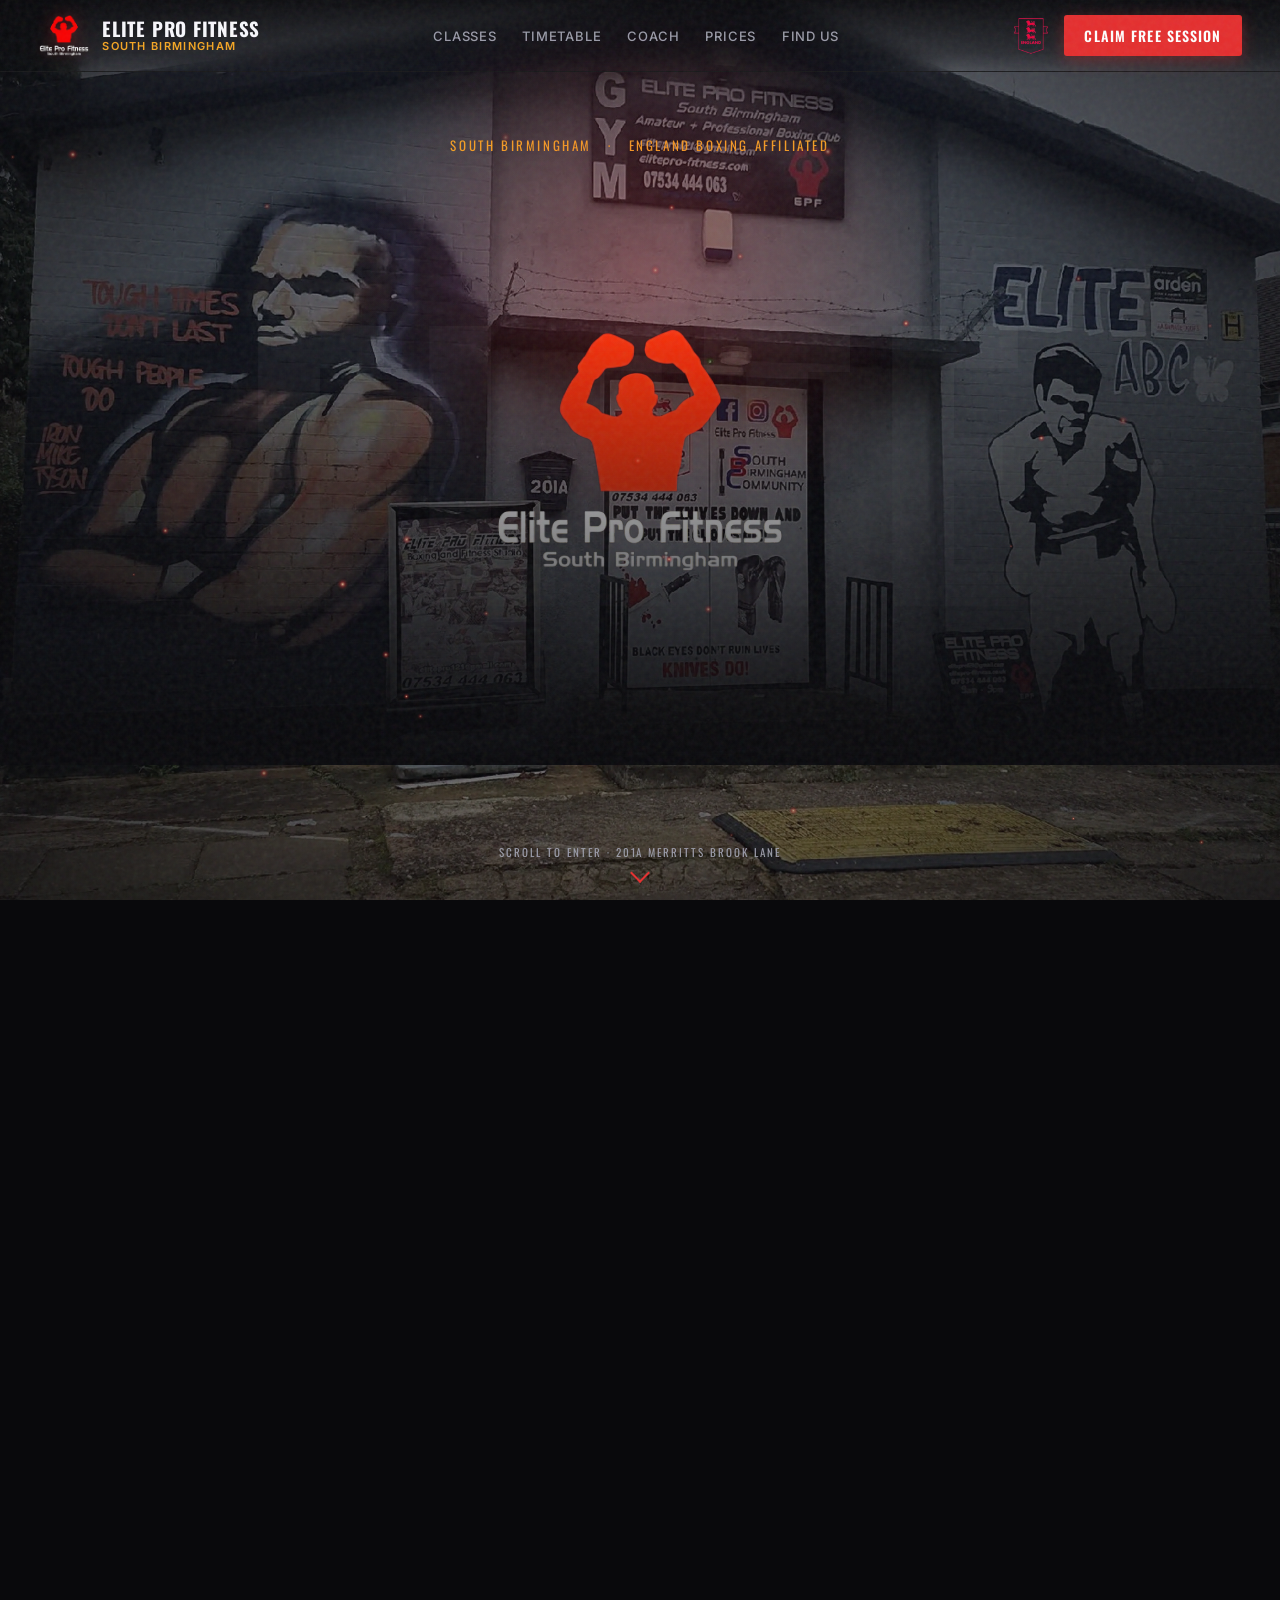
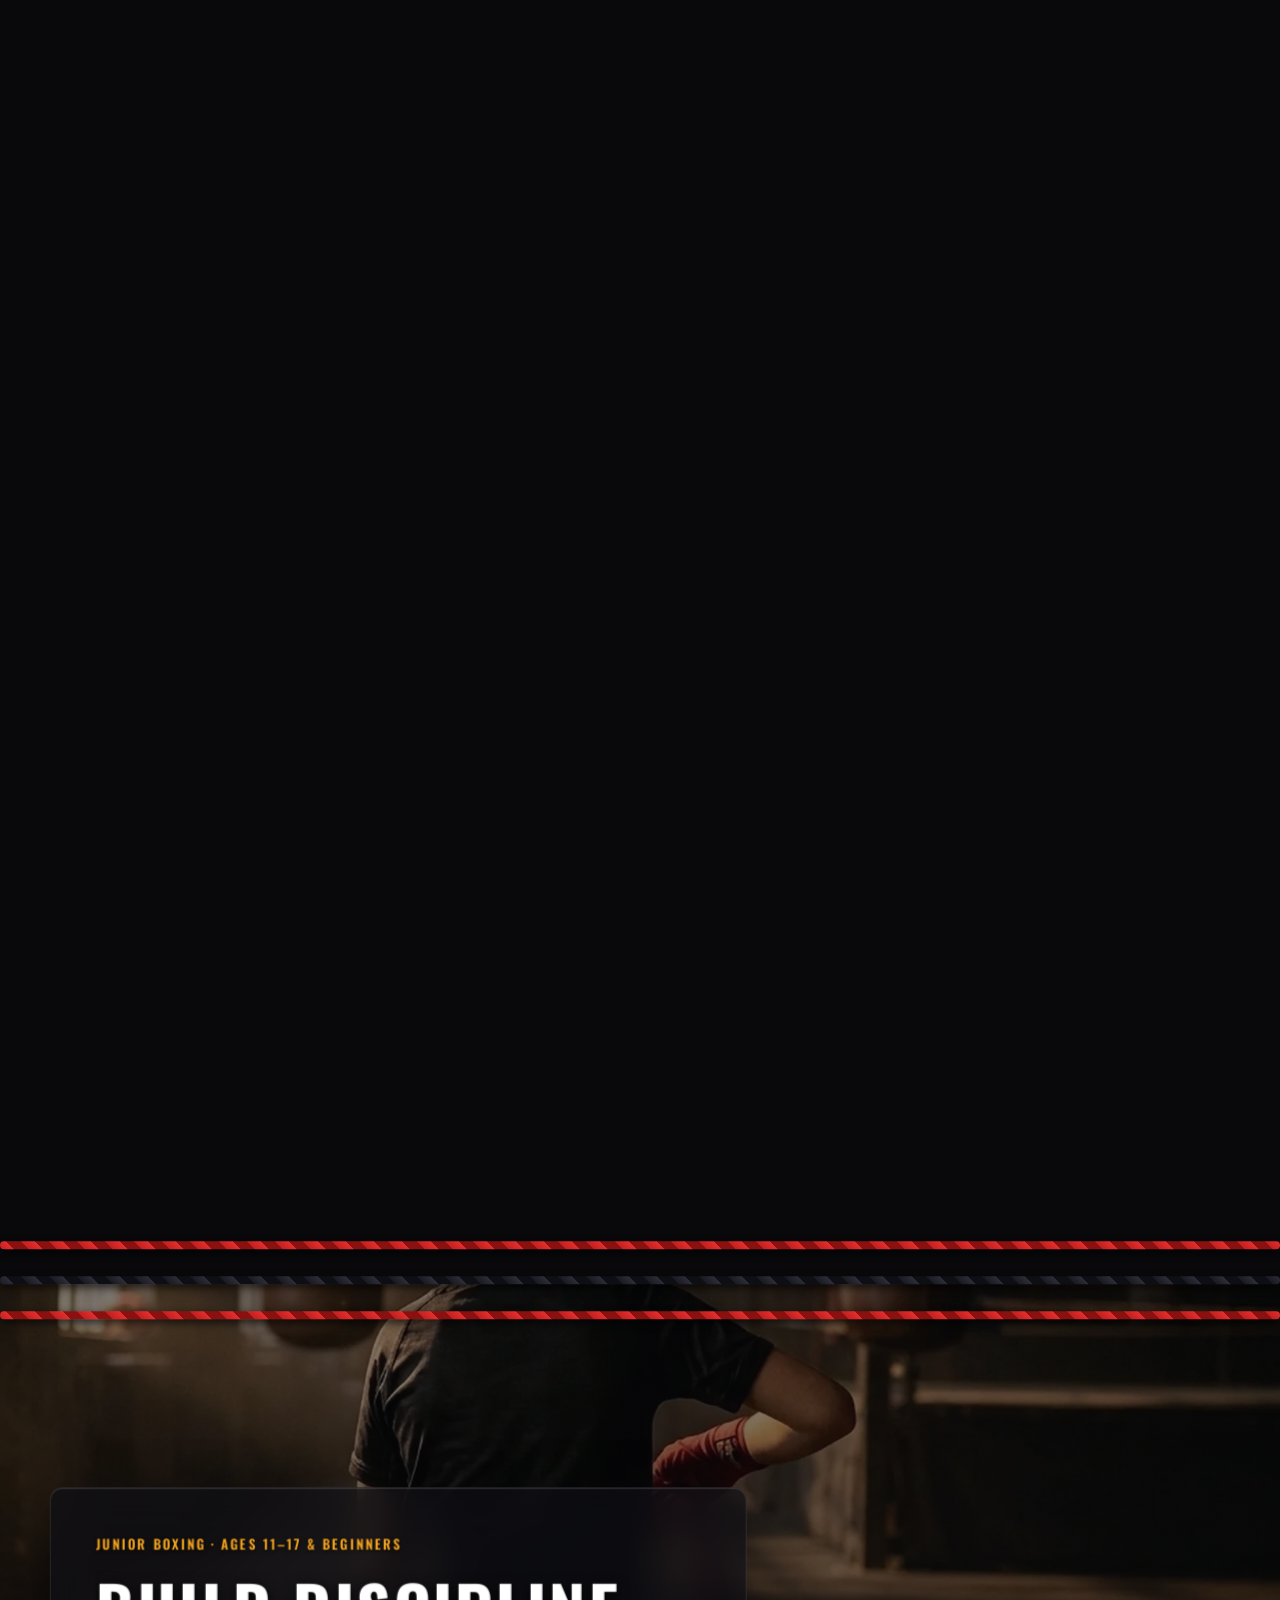
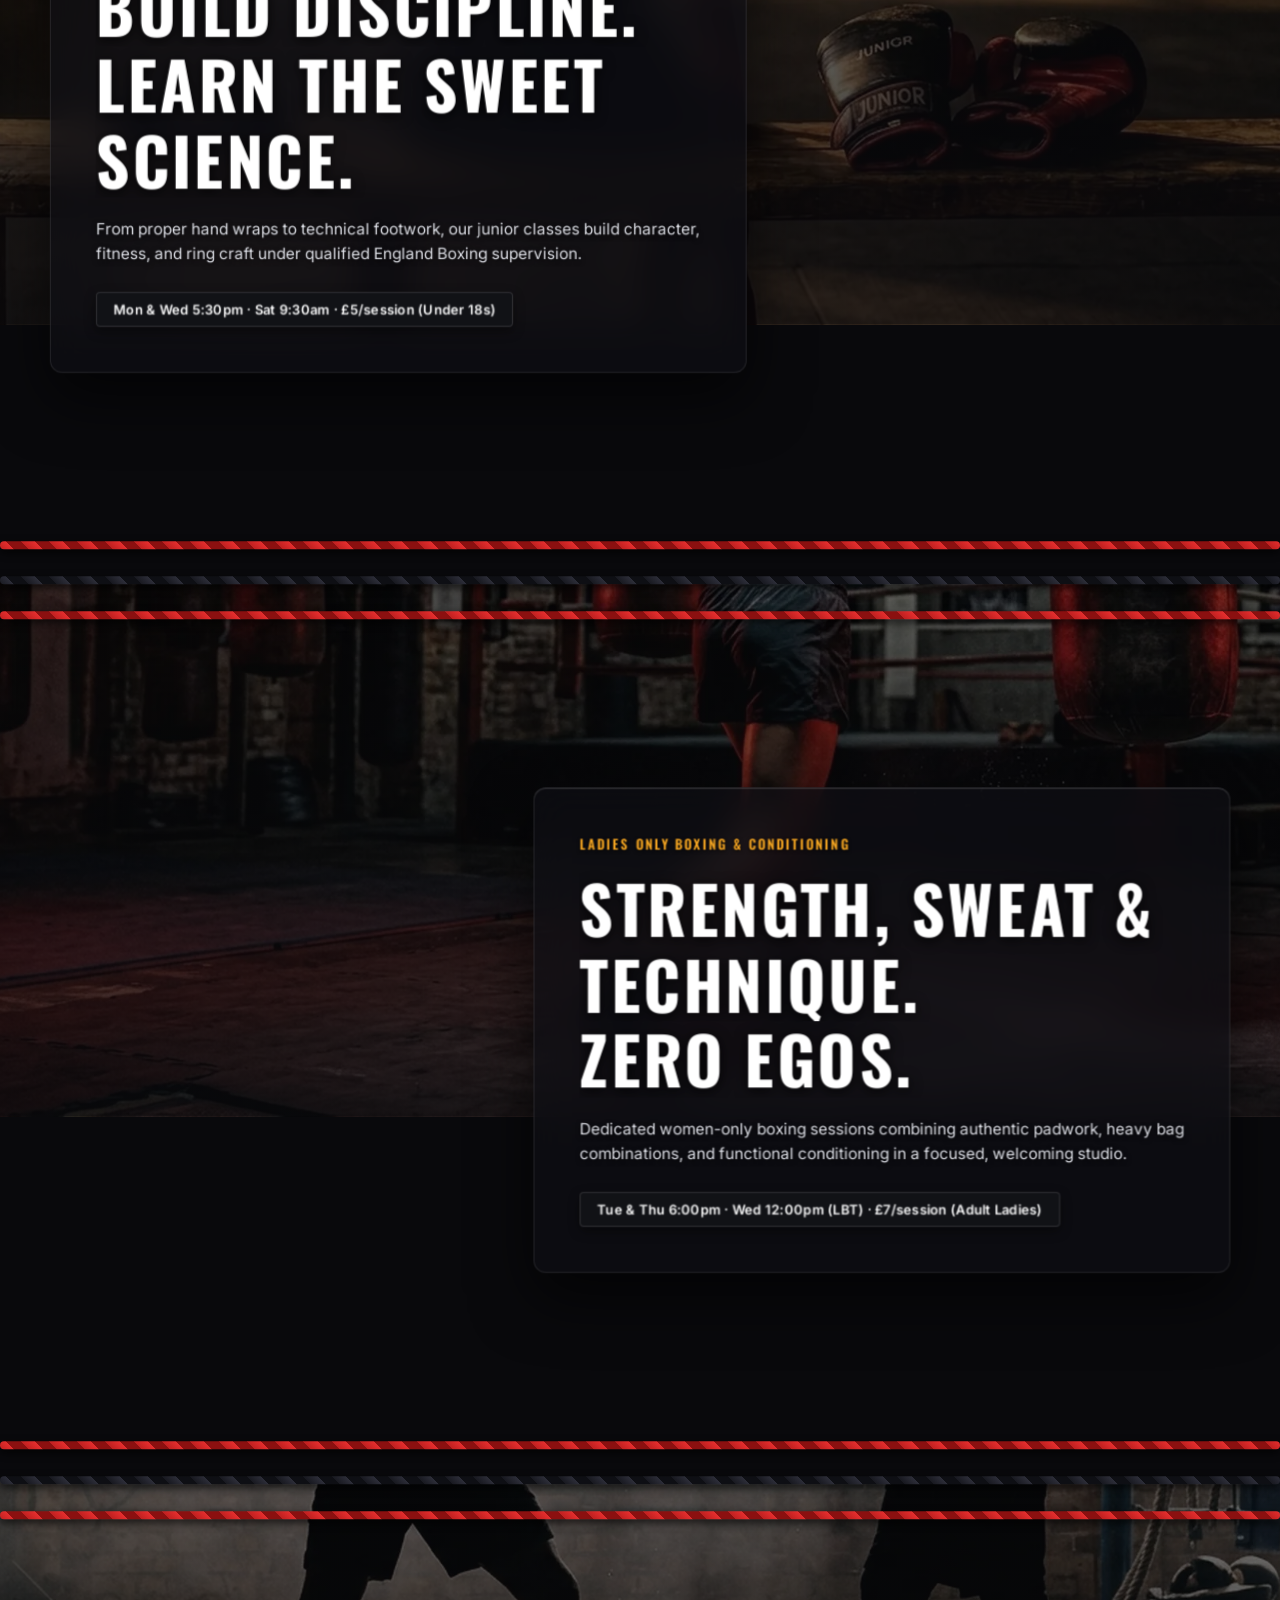
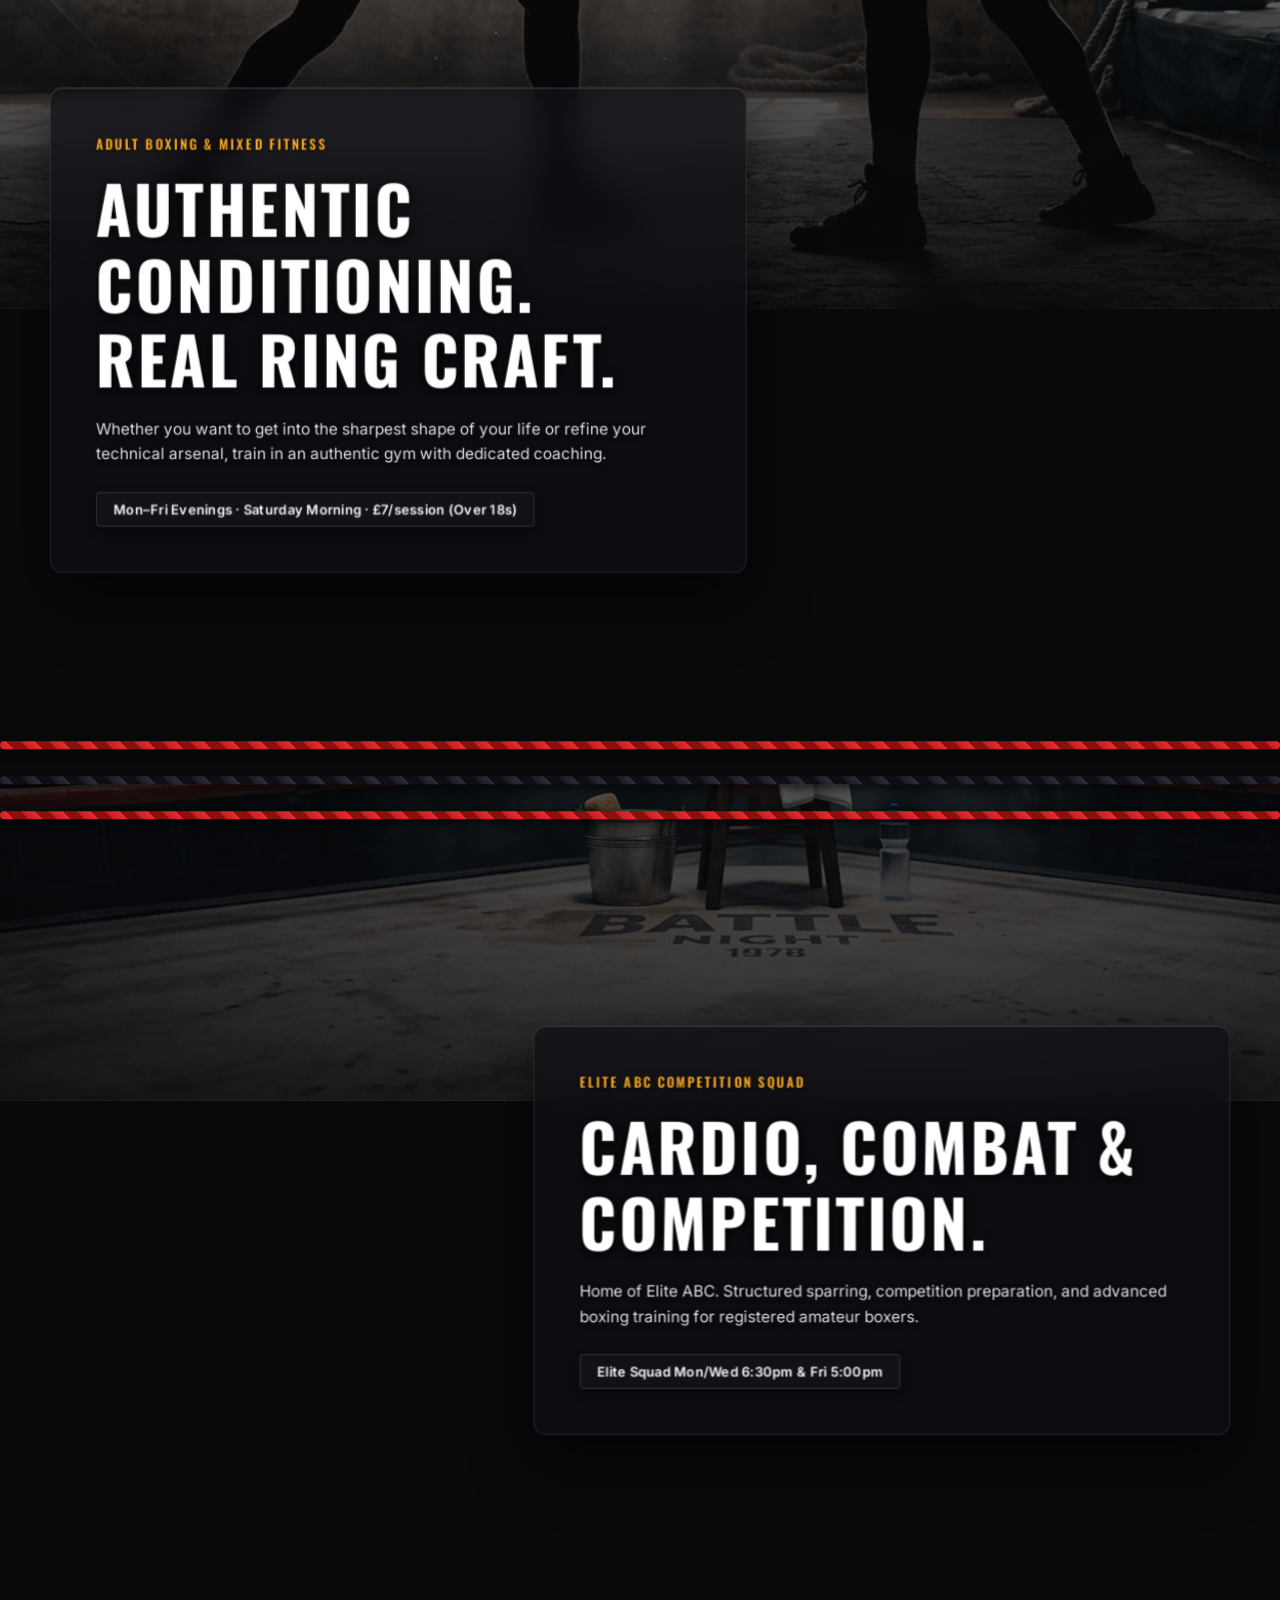
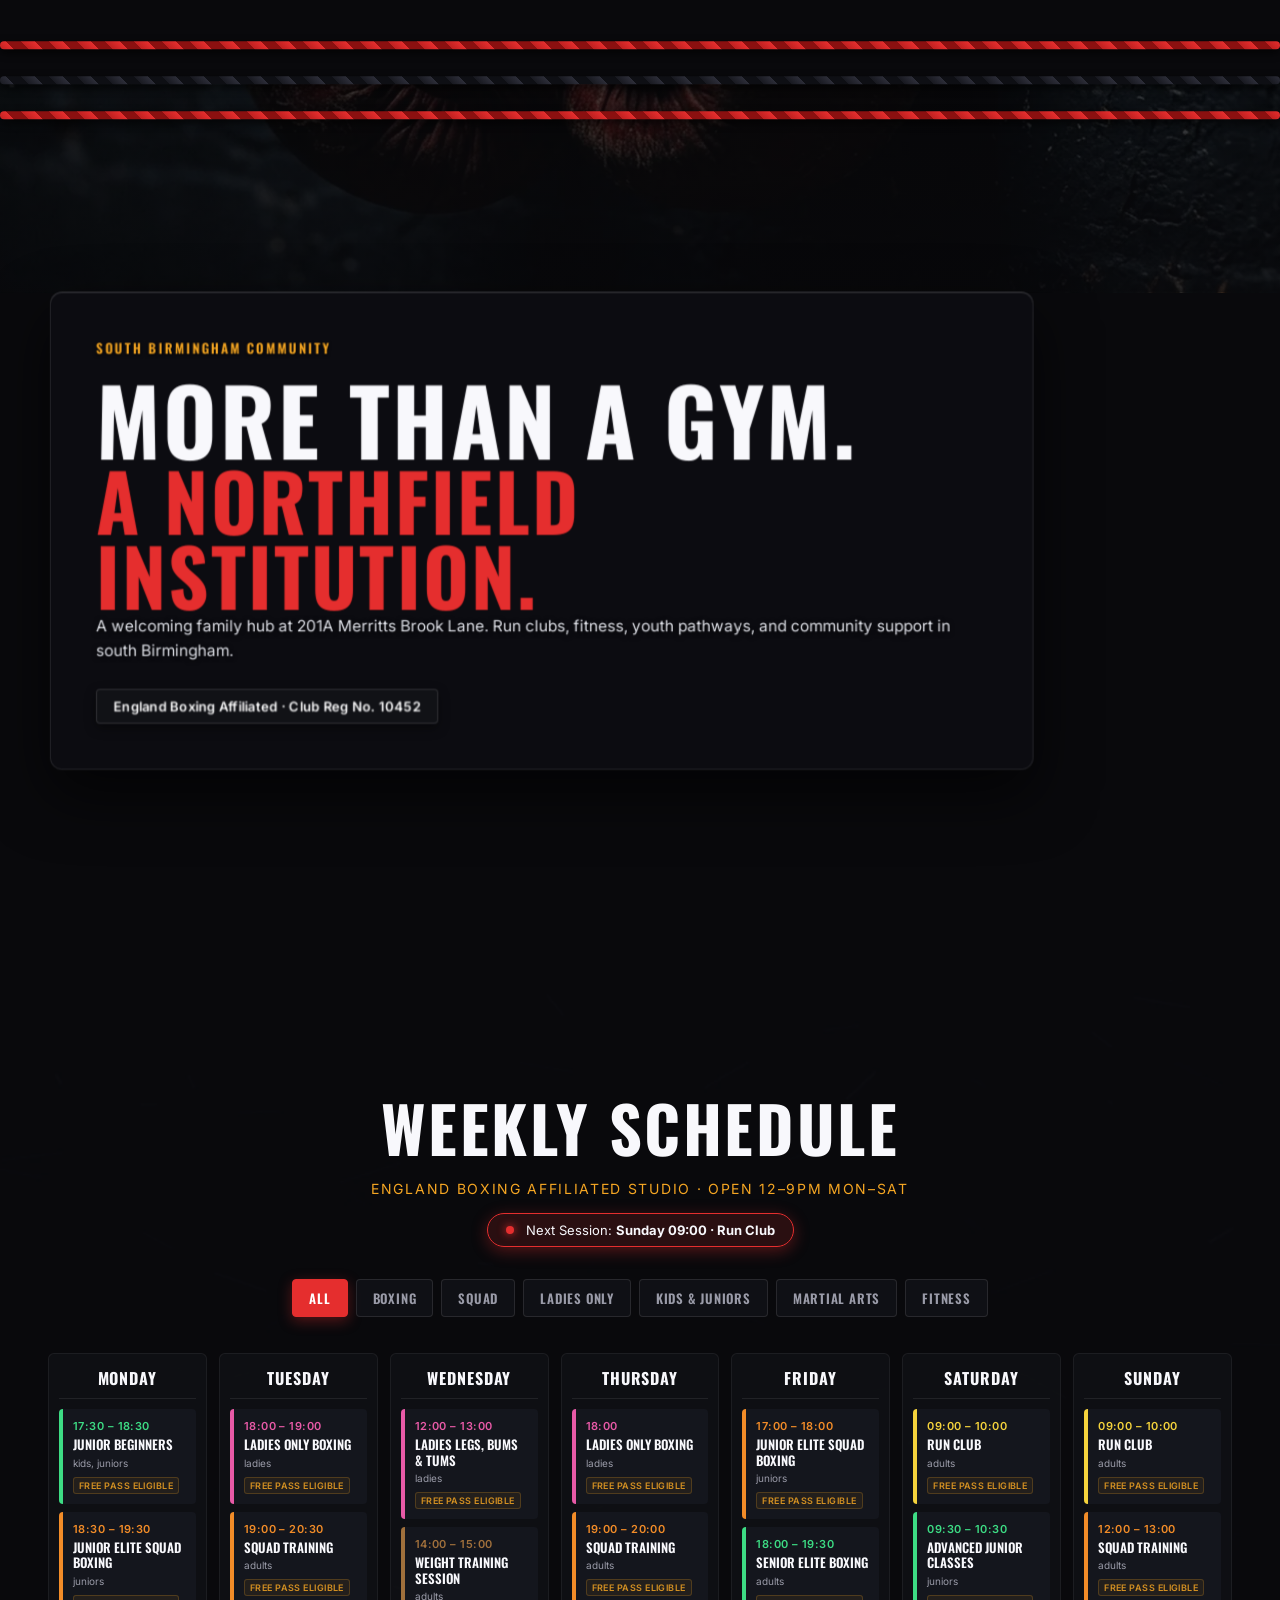
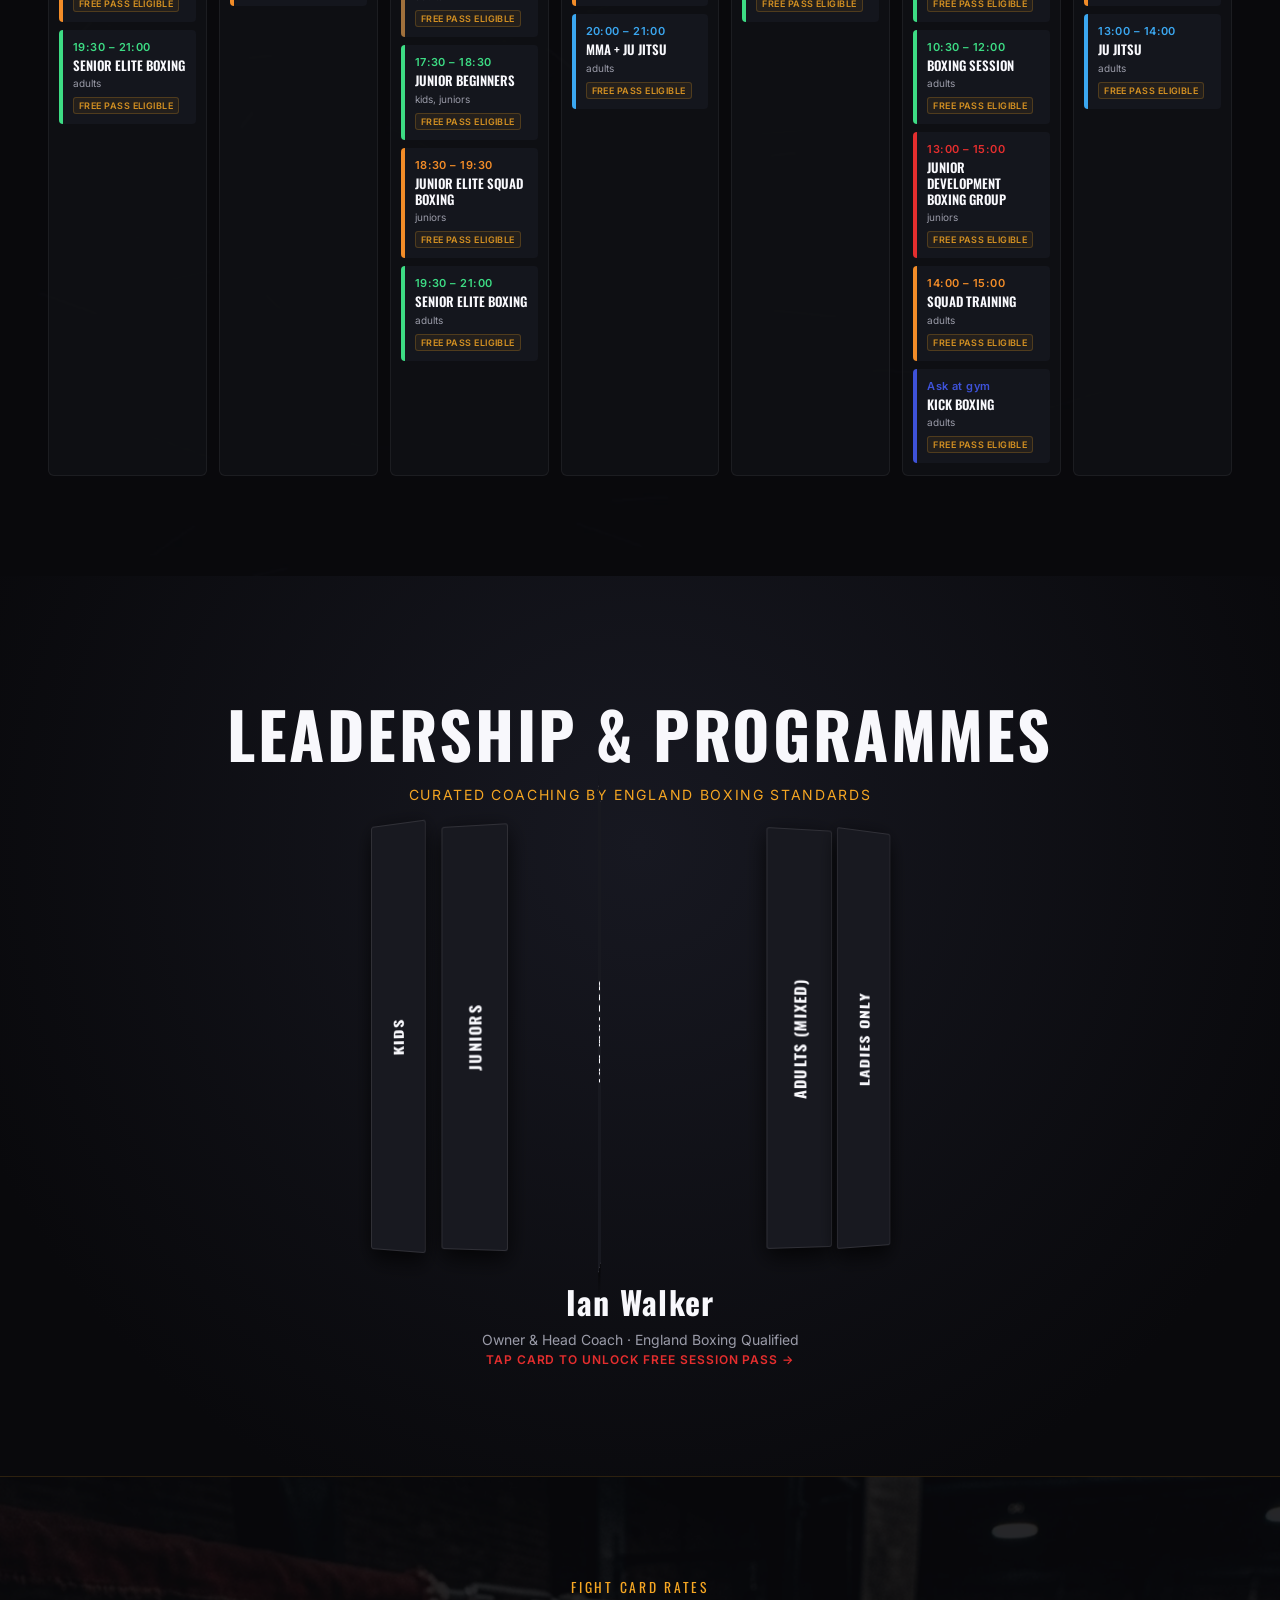
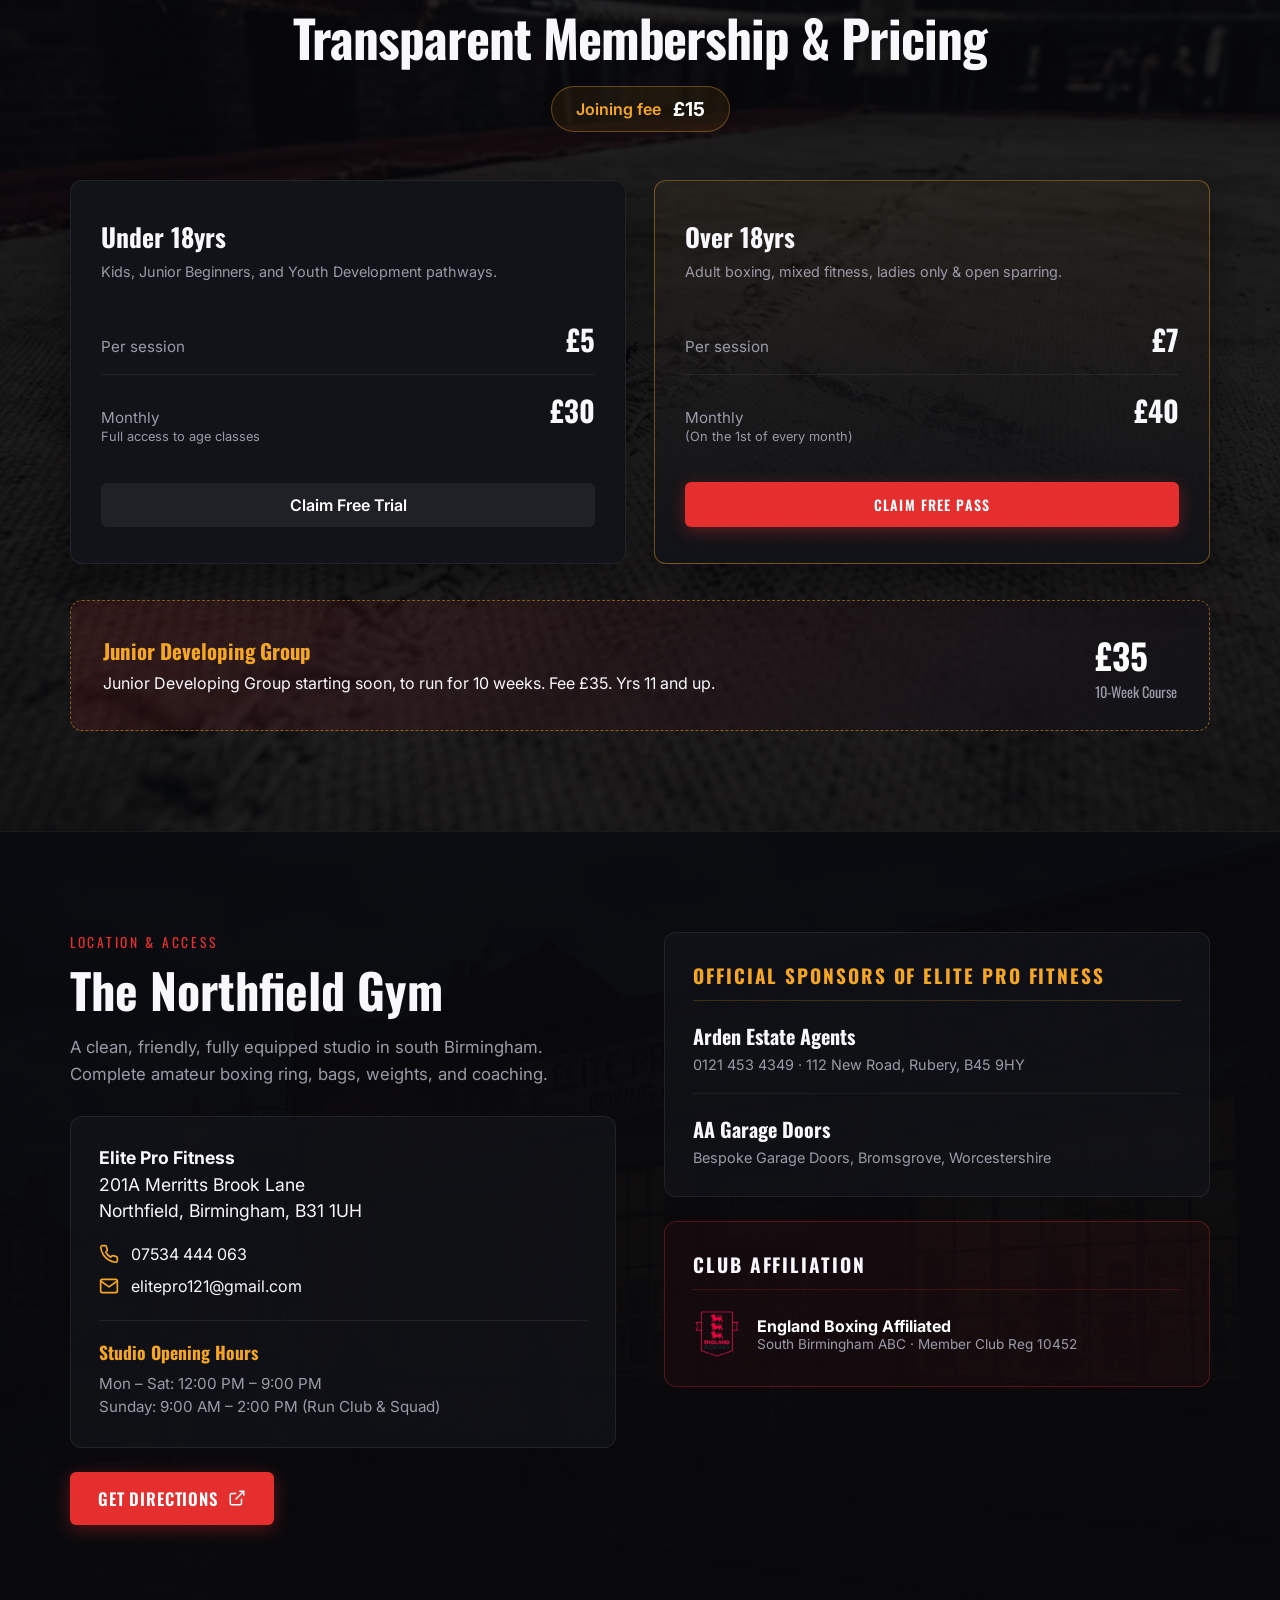
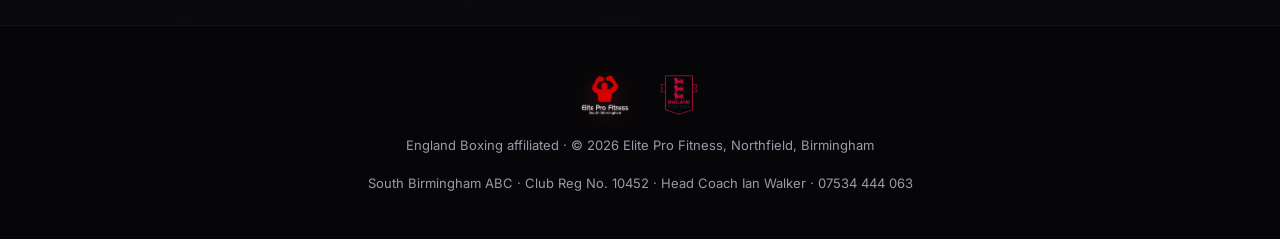
==== commit c468184c: "fix(descent): remove broken video tags and clarify pricing pills" ====
--- a/index.html
+++ b/index.html
@@ -146,10 +146,7 @@
               <span class="ln"><span>Learn The Sweet Science.</span></span>
             </h2>
             <p class="zone-desc">From proper hand wraps to technical footwork, our junior classes build character, fitness, and ring craft under qualified England Boxing supervision.</p>
-            <div class="zone-pill">Mon & Wed 5:30pm · Sat 9:30am · £5/session</div>
-          </div>
-          <div class="reel">
-            <video src="assets/videos/stage2-ring.mp4" muted playsinline loop preload="none" poster="assets/videos/posters/stage2.webp"></video>
+            <div class="zone-pill">Mon & Wed 5:30pm · Sat 9:30am · £5/session (Under 18s)</div>
           </div>
         </div>
       </div>
@@ -168,7 +165,7 @@
               <span class="ln"><span>Zero Egos.</span></span>
             </h2>
             <p class="zone-desc">Dedicated women-only boxing sessions combining authentic padwork, heavy bag combinations, and functional conditioning in a focused, welcoming studio.</p>
-            <div class="zone-pill">Tue & Thu 6:00pm · Wed 12:00pm (LBT) · £7/session</div>
+            <div class="zone-pill">Tue & Thu 6:00pm · Wed 12:00pm (LBT) · £7/session (Adult Ladies)</div>
           </div>
         </div>
       </div>
@@ -187,10 +184,7 @@
               <span class="ln"><span>Real Ring Craft.</span></span>
             </h2>
             <p class="zone-desc">Whether you want to get into the sharpest shape of your life or refine your technical arsenal, train in an authentic gym with dedicated coaching.</p>
-            <div class="zone-pill">Mon–Fri Evenings · Saturday Morning · £7/session</div>
-          </div>
-          <div class="reel">
-            <video src="assets/videos/stage0-exterior.mp4" muted playsinline loop preload="none" poster="assets/videos/posters/stage0.webp"></video>
+            <div class="zone-pill">Mon–Fri Evenings · Saturday Morning · £7/session (Over 18s)</div>
           </div>
         </div>
       </div>
@@ -211,9 +205,6 @@
             <p class="zone-desc">Home of Elite ABC. Structured sparring, competition preparation, and advanced boxing training for registered amateur boxers.</p>
             <div class="zone-pill">Elite Squad Mon/Wed 6:30pm & Fri 5:00pm</div>
           </div>
-          <div class="reel">
-            <video src="assets/videos/stage1-gym.mp4" muted playsinline loop preload="none" poster="assets/videos/posters/stage1.webp"></video>
-          </div>
         </div>
       </div>
 
--- a/css/descent.css
+++ b/css/descent.css
@@ -13,6 +13,8 @@
   padding: clamp(60px, 8vw, 120px) clamp(24px, 5vw, 80px);
   overflow: hidden;
   box-sizing: border-box;
+  transform-style: preserve-3d;
+  perspective: 1000px;
 }
 
 .zone-bg {
@@ -50,17 +52,32 @@
   margin: 0 auto;
   display: flex;
   align-items: center;
-  justify-content: space-between;
+  justify-content: flex-start;
   gap: clamp(32px, 6vw, 80px);
+  transform-style: preserve-3d;
+  will-change: transform;
 }
 
 .zone-content.align-right {
-  flex-direction: row-reverse;
+  justify-content: flex-end;
 }
 
 .zone .copy {
-  flex: 1;
-  max-width: 620px;
+  flex: 0 1 680px;
+  max-width: 680px;
+  background: rgba(14, 15, 20, 0.72);
+  backdrop-filter: blur(16px);
+  -webkit-backdrop-filter: blur(16px);
+  border: 1px solid rgba(255, 255, 255, 0.1);
+  border-radius: 12px;
+  padding: clamp(28px, 4vw, 44px);
+  box-shadow: 0 24px 60px rgba(0, 0, 0, 0.65), inset 0 1px 0 rgba(255, 255, 255, 0.12);
+  transform: translateZ(24px);
+}
+
+.zone[data-zone="community"] .copy {
+  flex: 0 1 960px;
+  max-width: 960px;
 }
 
 .zone-tag {
@@ -72,6 +89,7 @@
   color: var(--champion-gold);
   text-transform: uppercase;
   margin-bottom: 16px;
+  text-shadow: 0 1px 3px rgba(0, 0, 0, 0.8);
 }
 
 /* Hollowmere Reveal: ln > span */
@@ -106,29 +124,33 @@
   font-weight: 700;
   text-transform: uppercase;
   letter-spacing: 0.04em;
-  color: var(--ink-white);
+  color: #FFFFFF;
+  text-shadow: 0 2px 12px rgba(0, 0, 0, 0.8);
   margin-bottom: 20px;
 }
 
 .zone-desc {
   font-size: clamp(15px, 1.2vw, 18px);
   line-height: 1.6;
-  color: var(--ink-muted);
+  color: #E2E4EB;
   margin-bottom: 24px;
+  text-shadow: 0 1px 4px rgba(0, 0, 0, 0.7);
 }
 
 .zone-pill {
   display: inline-flex;
   align-items: center;
   gap: 8px;
-  background: rgba(18, 19, 24, 0.85);
-  border: 1px solid rgba(255, 255, 255, 0.1);
+  background: rgba(18, 19, 24, 0.9);
+  border: 1px solid rgba(255, 255, 255, 0.15);
   padding: 8px 16px;
   border-radius: 4px;
   font-size: 13px;
-  font-weight: 500;
-  color: var(--ink-white);
+  font-weight: 600;
+  letter-spacing: 0.02em;
+  color: #FFFFFF;
   backdrop-filter: blur(8px);
+  box-shadow: 0 4px 12px rgba(0, 0, 0, 0.4);
 }
 
 /* Community Giant Heading */
@@ -189,11 +211,14 @@
 @media (max-width: 860px) {
   .zone-content {
     flex-direction: column !important;
-    align-items: flex-start;
+    align-items: stretch;
+    justify-content: center !important;
   }
-  .reel {
-    width: 100%;
-    max-width: 280px;
-    margin: 20px auto 0 auto;
+  .zone .copy {
+    max-width: 100%;
+    padding: 24px 20px;
   }
-}
+  .zone[data-zone="community"] .copy {
+    max-width: 100%;
+  }
+}
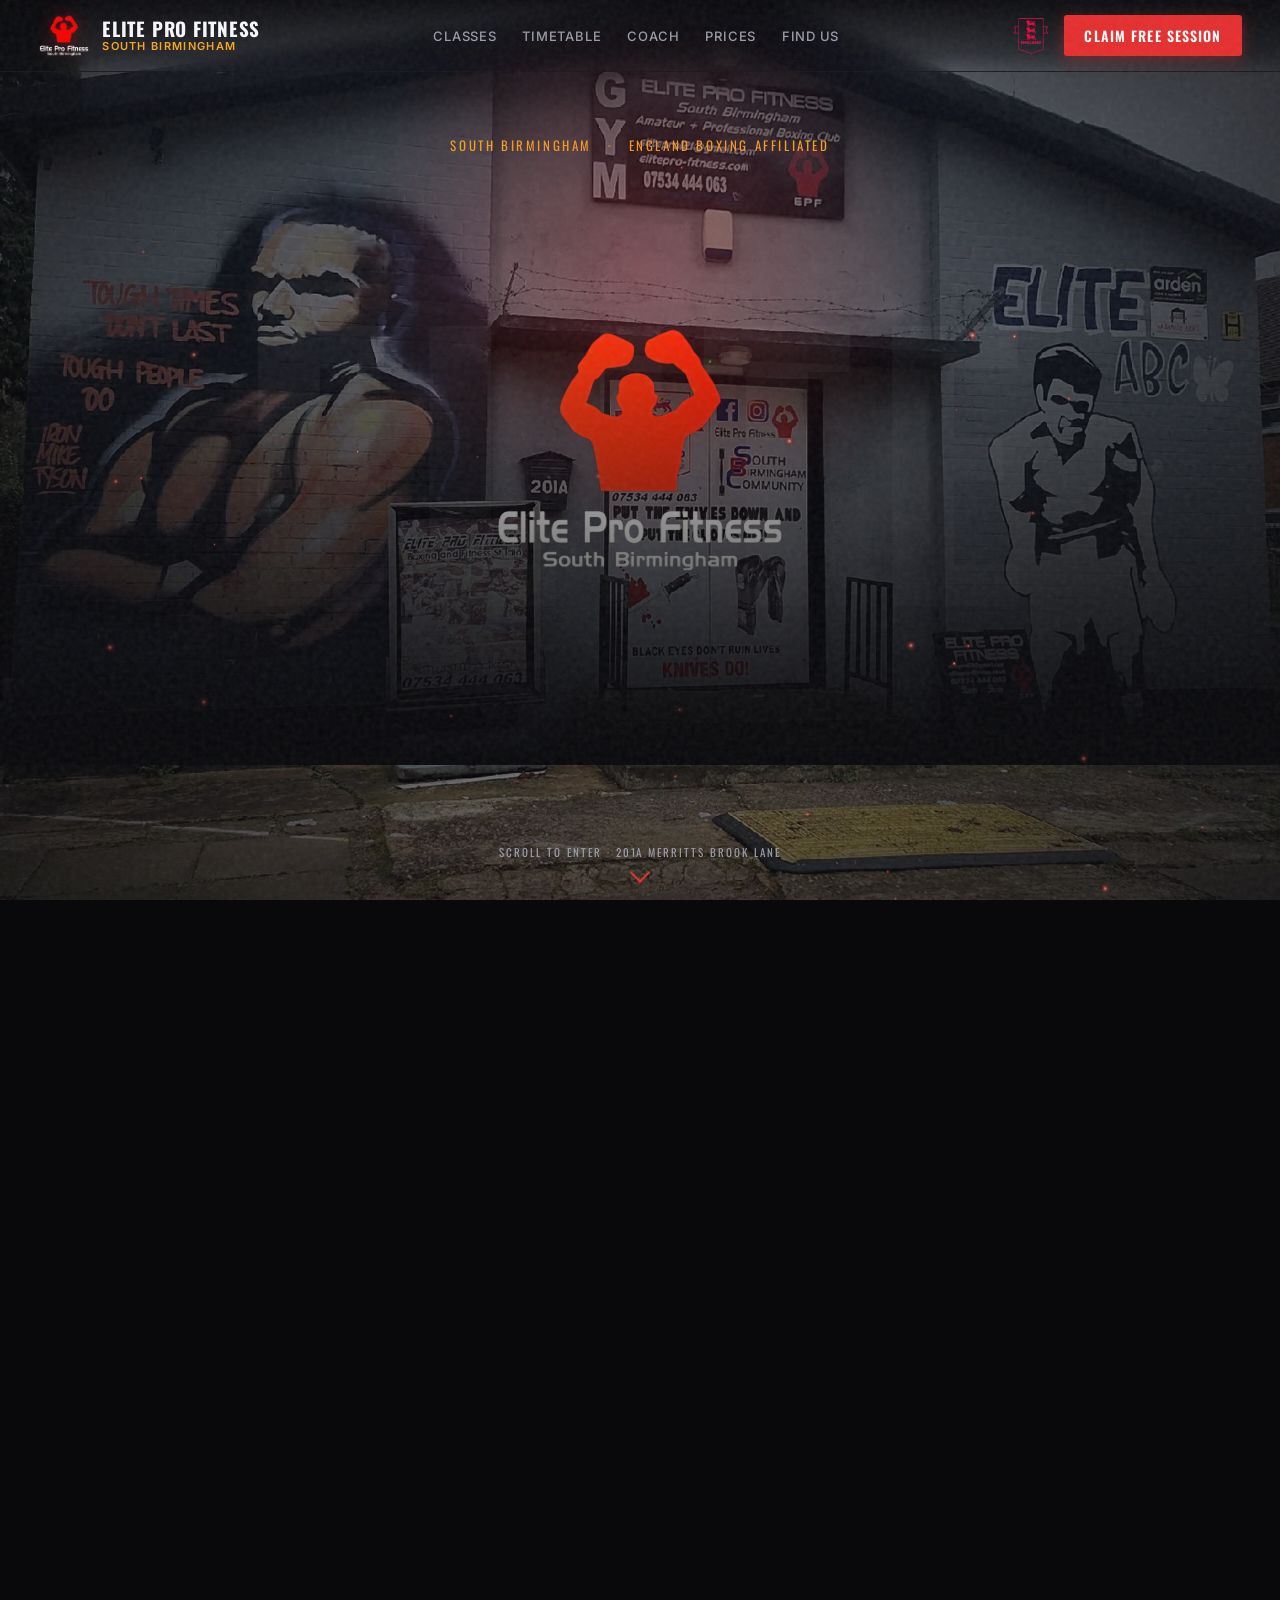
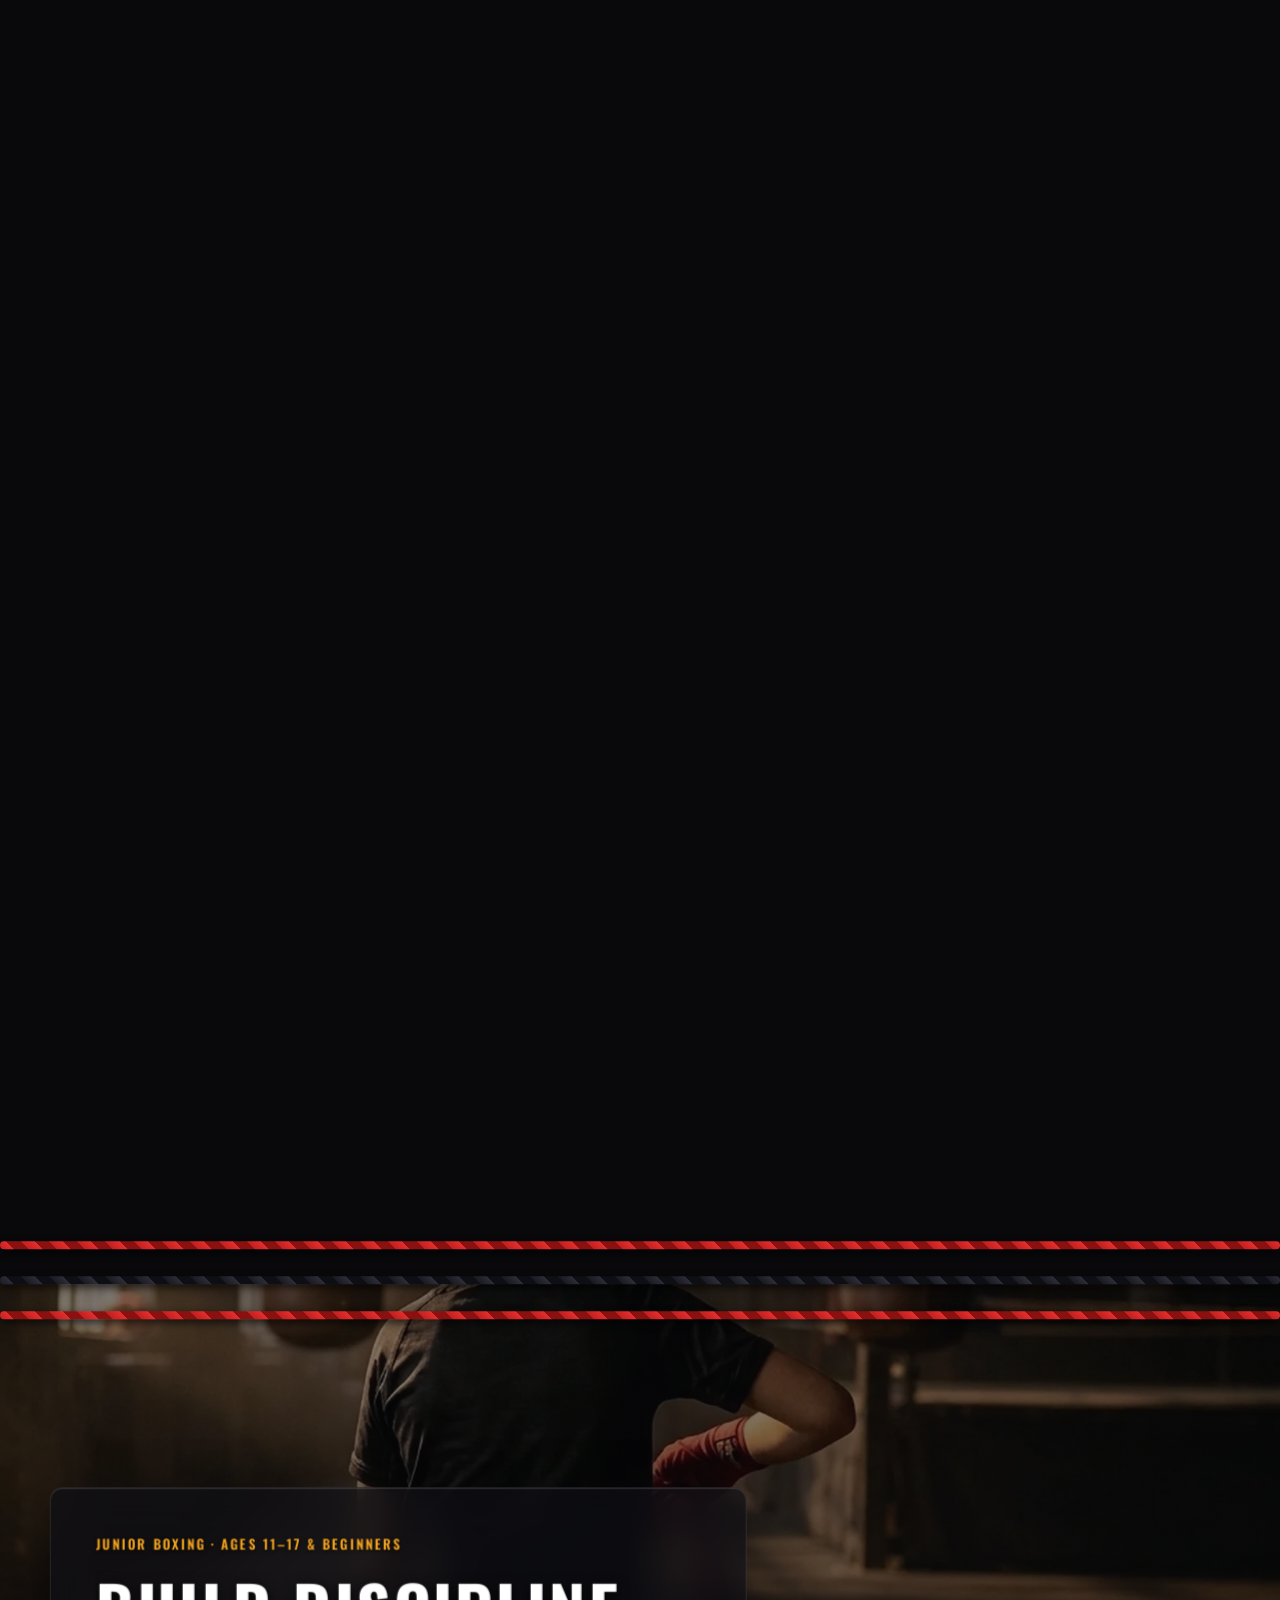
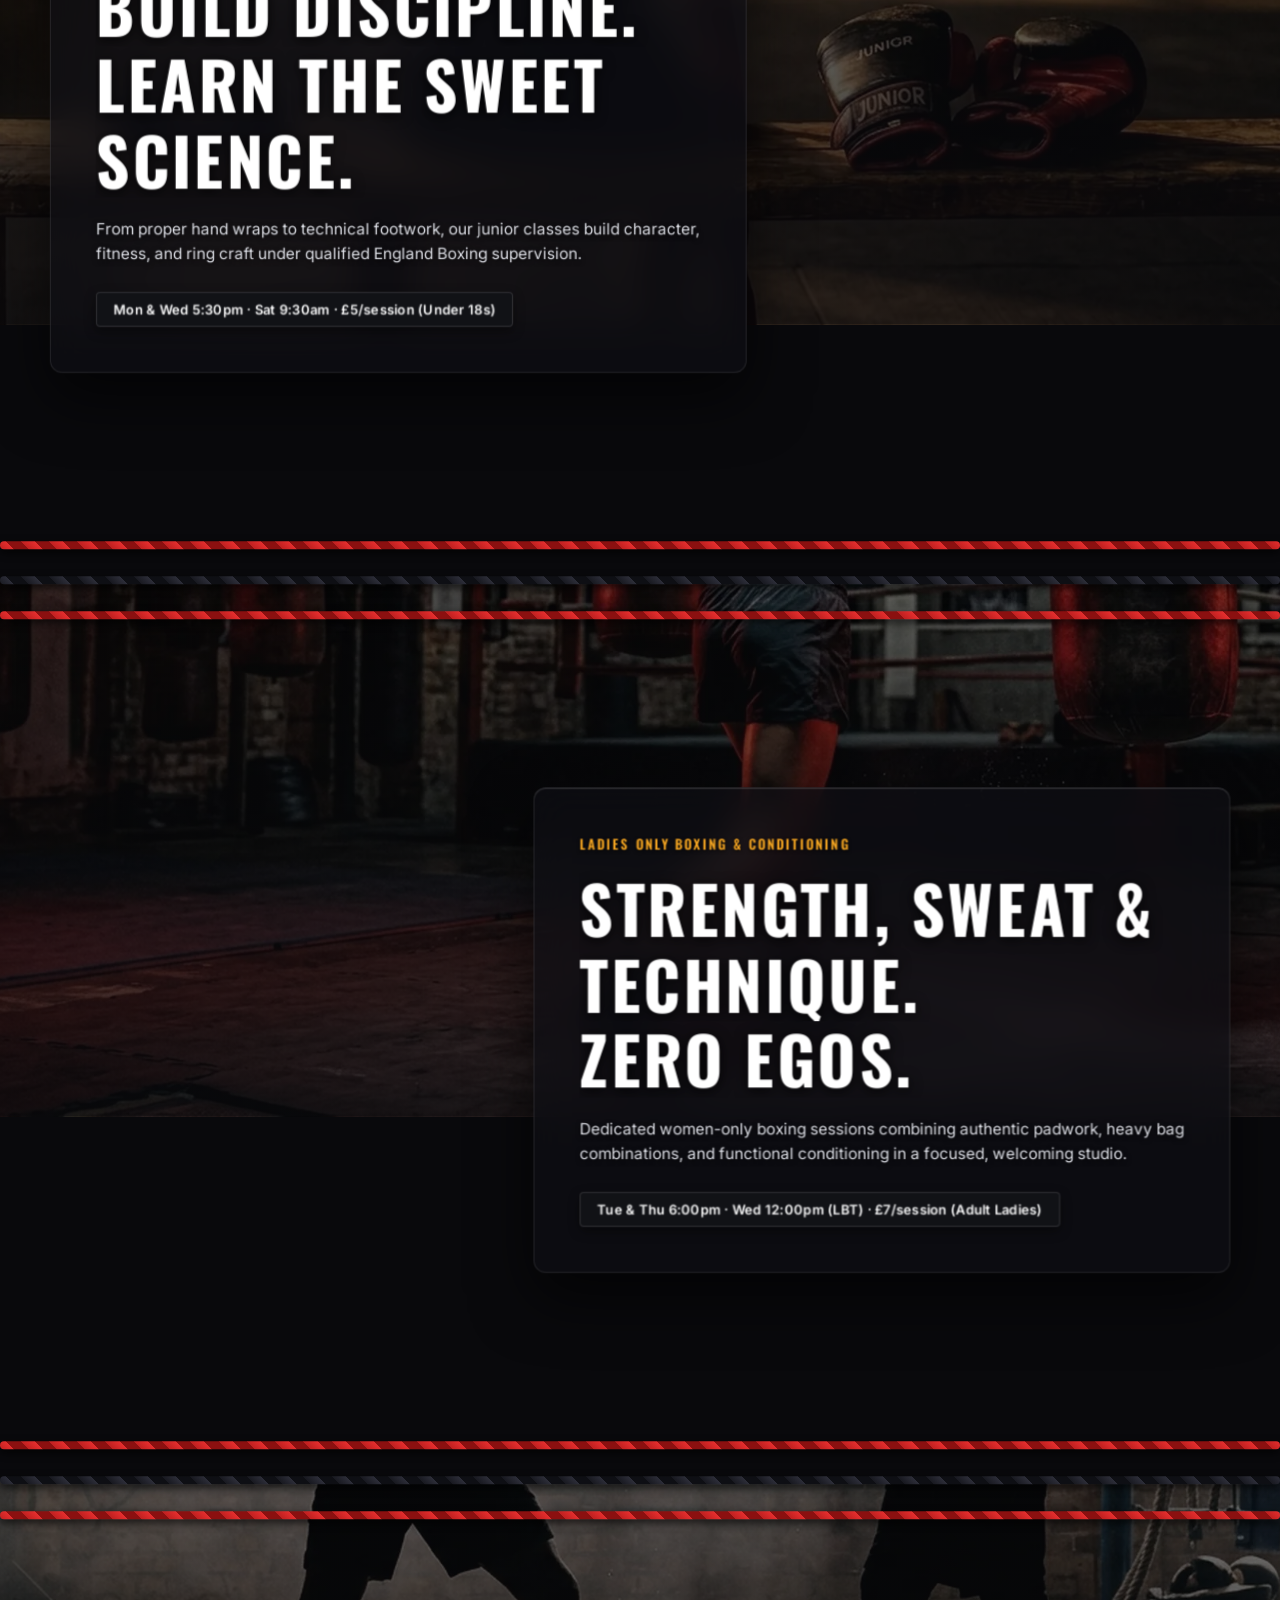
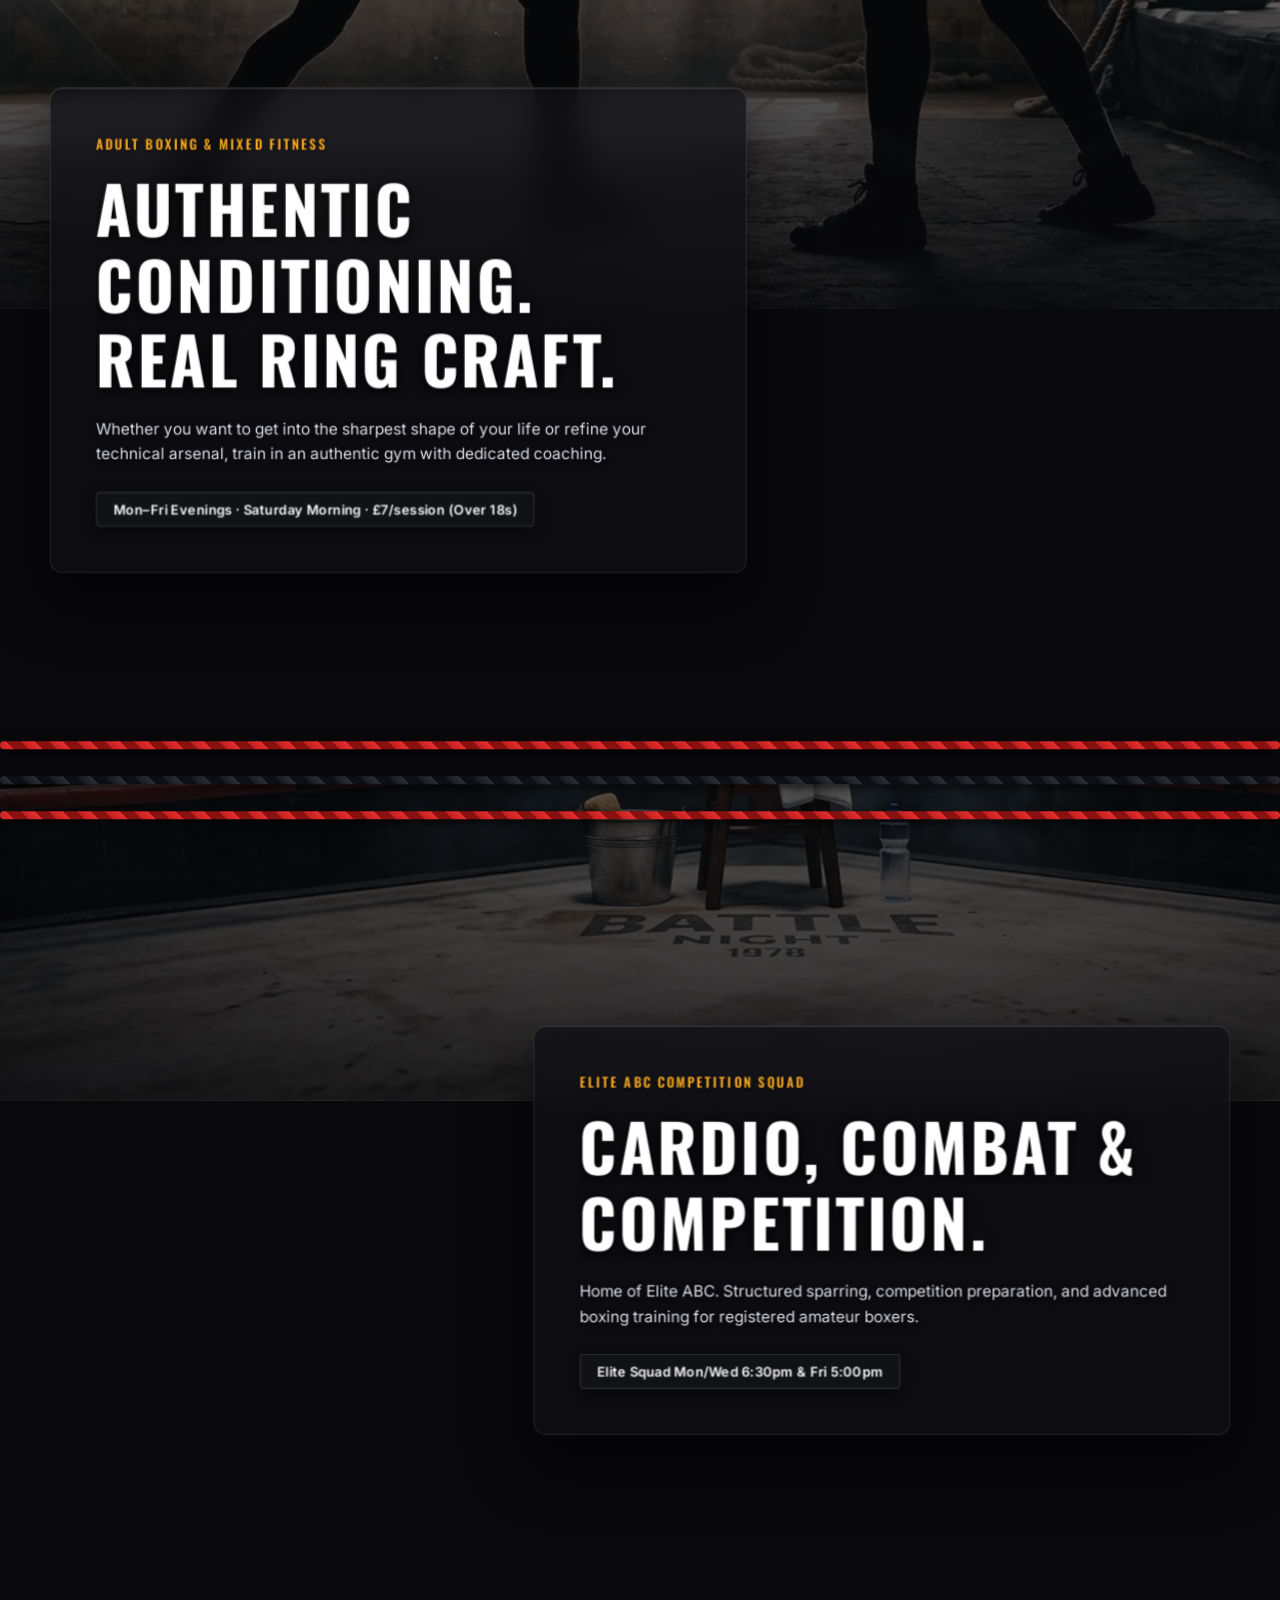
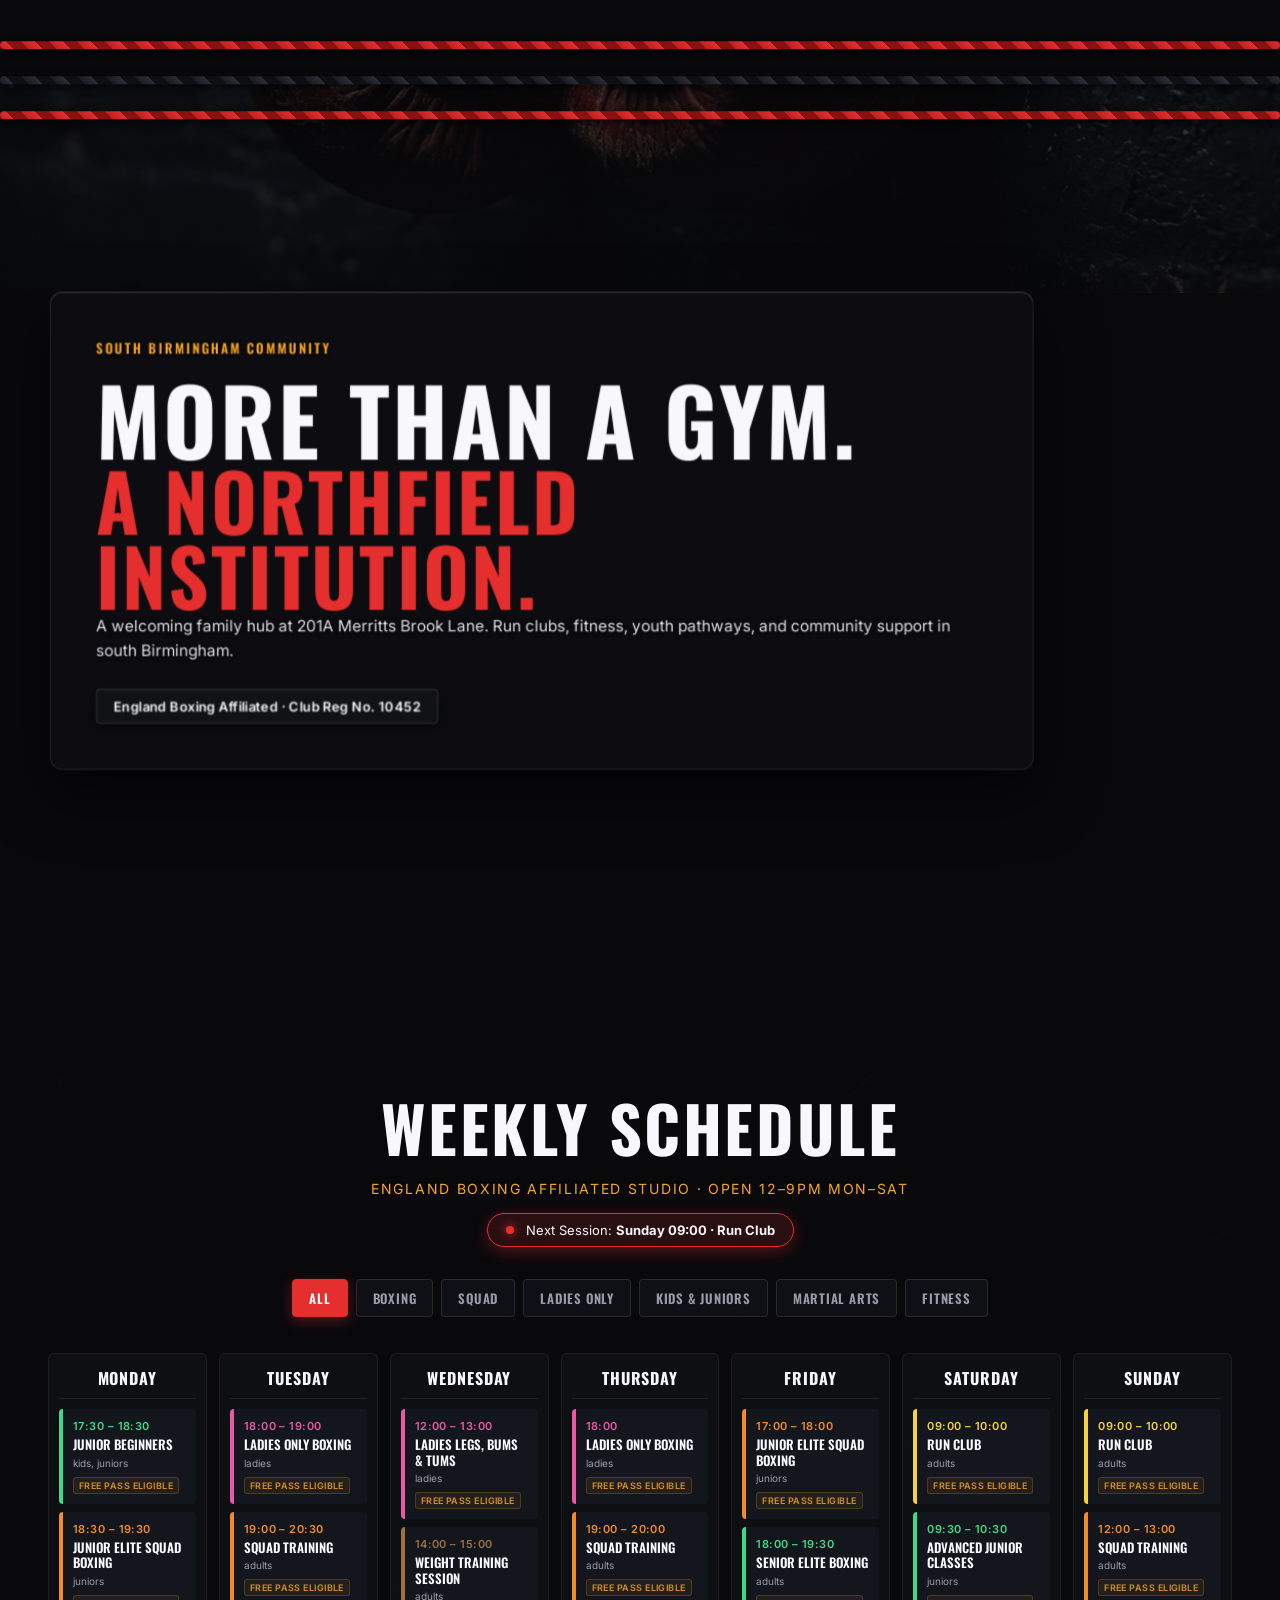
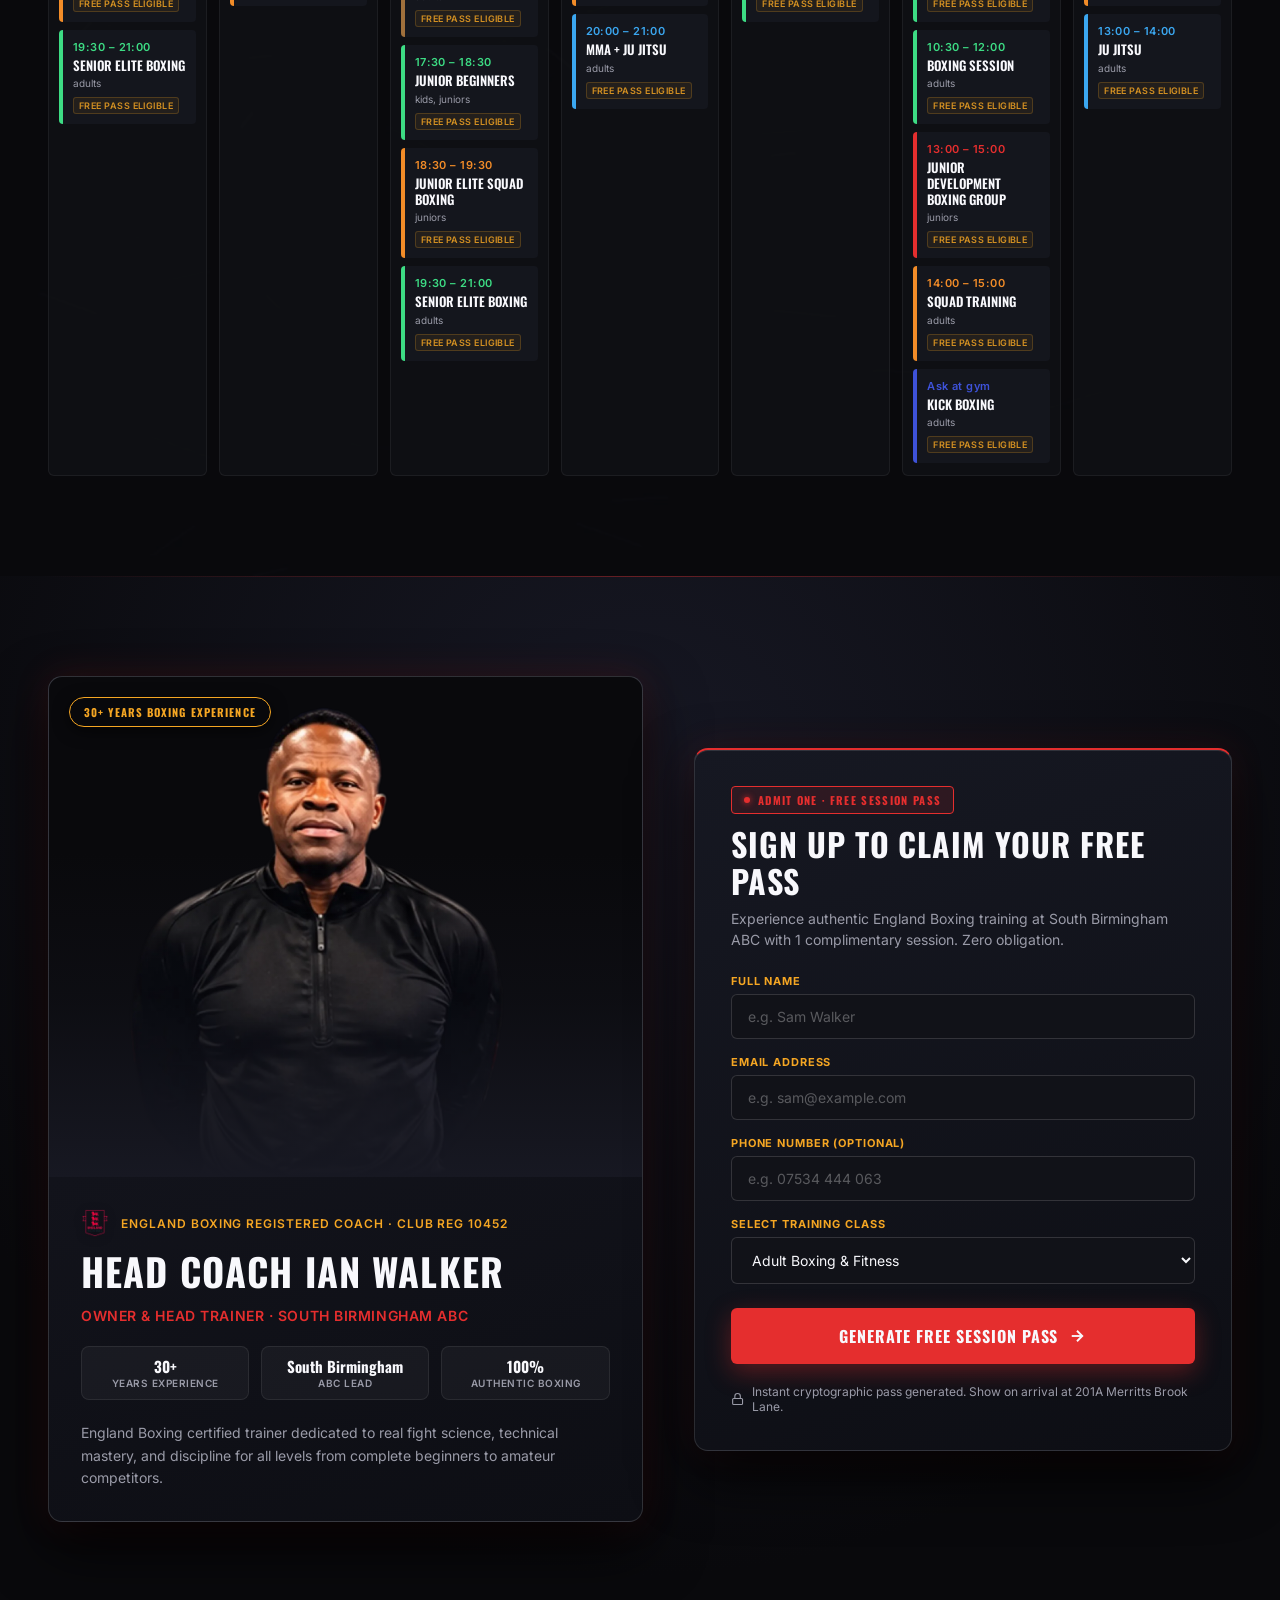
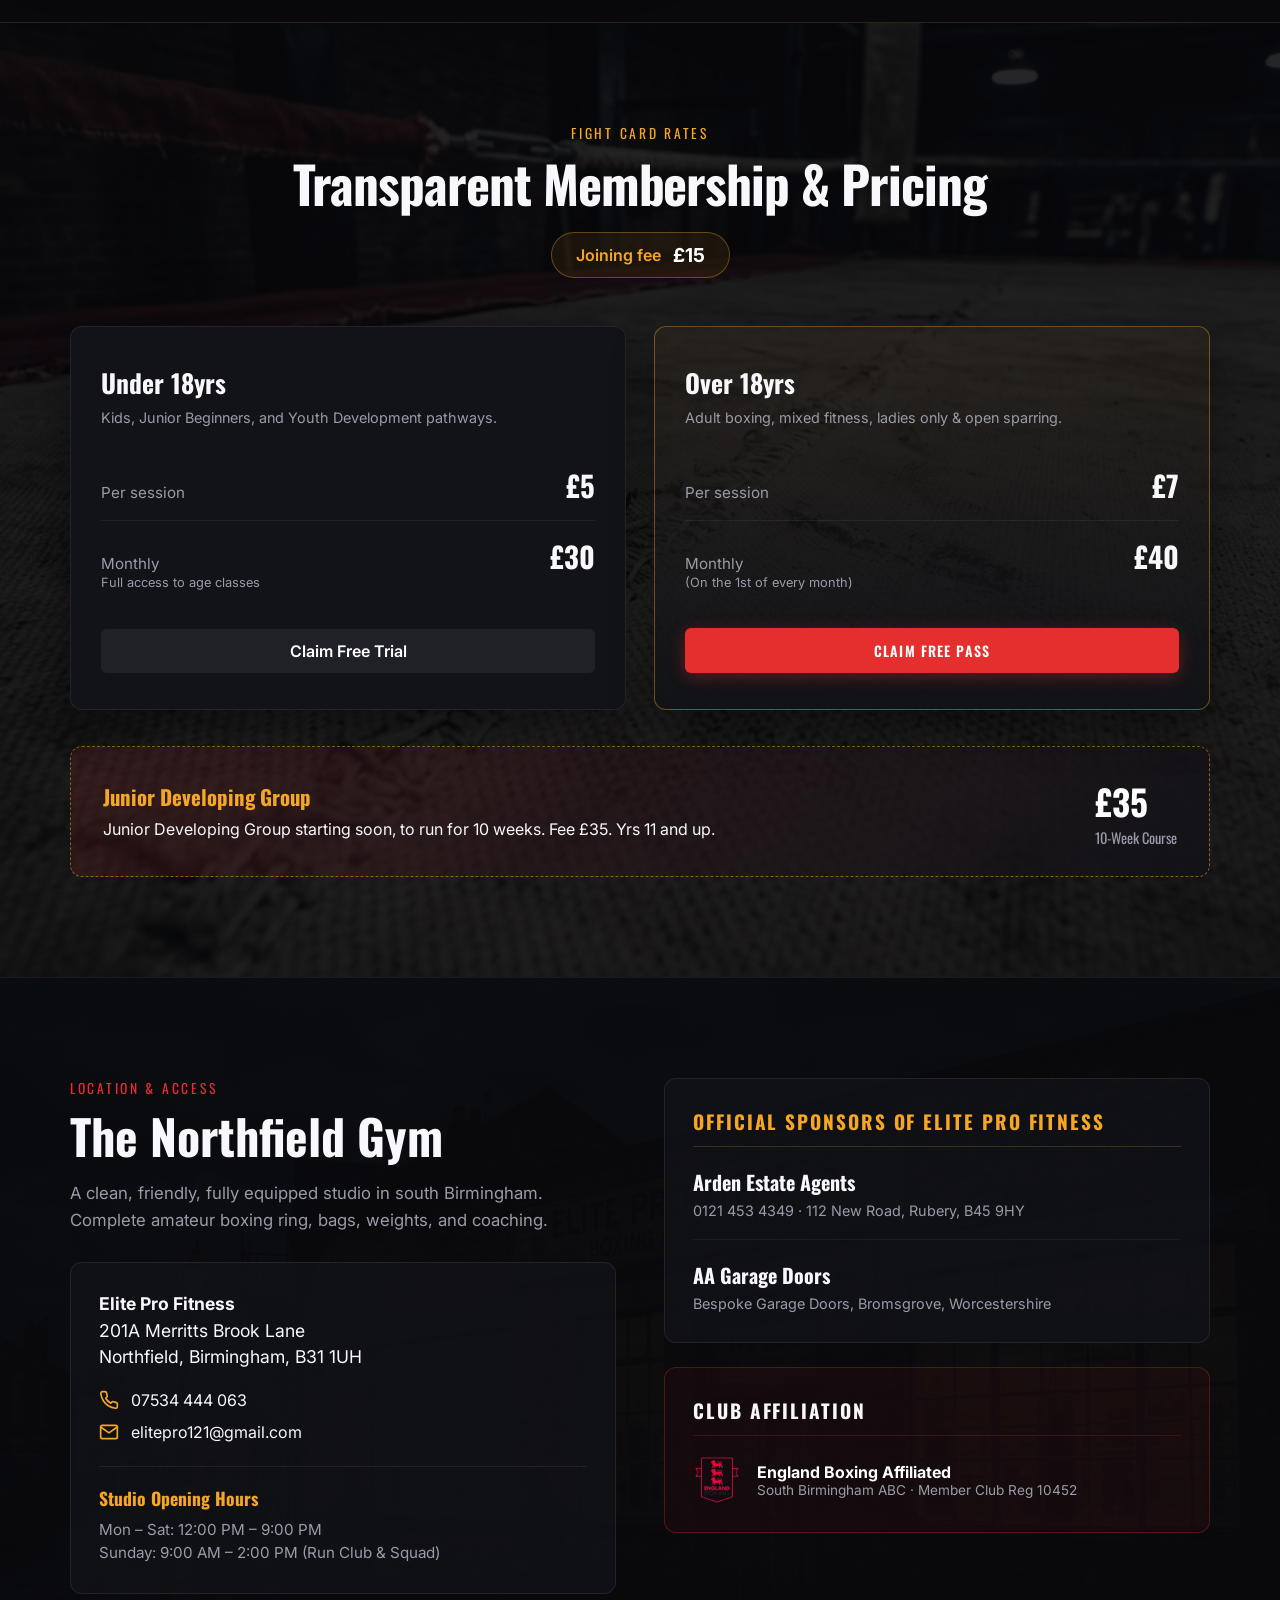
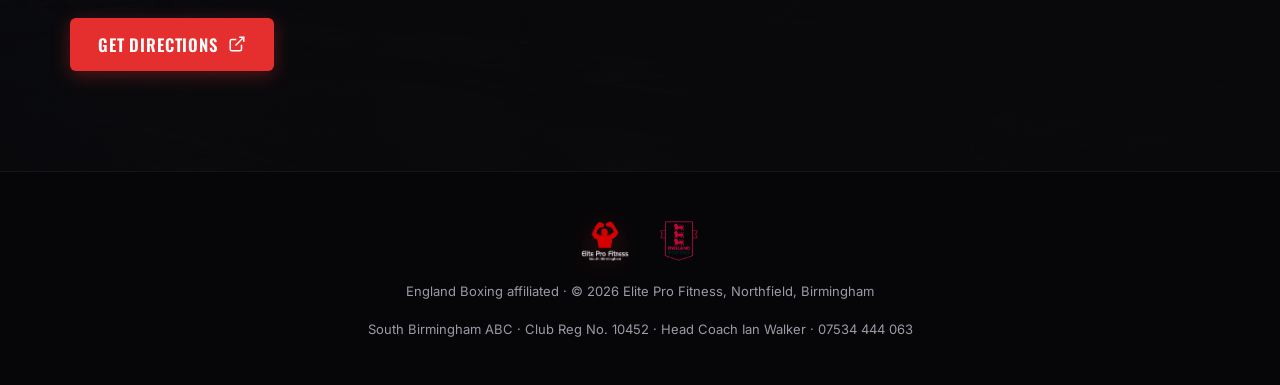
==== commit a5da154a: "feat(coach): implement prominent heroic coach portrait with side-by-side free pass claim" ====
--- a/index.html
+++ b/index.html
@@ -234,11 +234,48 @@
     </section>
 
     <!-- 4. Coach & Free Pass -->
-    <section id="coach" style="min-height: 100vh;">
+    <section id="coach">
       <div class="coach-container">
-        <!-- Coach roster implemented in Task 8 -->
-        <div id="free-pass">
-          <!-- Free pass generator implemented in Task 9 -->
+        <!-- Left: Heroic Coach Column -->
+        <div class="coach-hero-card">
+          <div class="coach-portrait-wrap">
+            <img src="assets/coach.webp" alt="Head Coach Ian Walker" class="coach-portrait" loading="lazy">
+            <div class="coach-portrait-badge">
+              <span class="badge-exp">30+ Years Boxing Experience</span>
+            </div>
+          </div>
+          <div class="coach-credentials">
+            <div class="coach-affiliation">
+              <img src="assets/england-boxing-logo.png" alt="England Boxing" class="coach-affil-logo">
+              <span>England Boxing Registered Coach · Club Reg 10452</span>
+            </div>
+            <h2 class="coach-name">Head Coach Ian Walker</h2>
+            <p class="coach-role">Owner & Head Trainer · South Birmingham ABC</p>
+            <div class="coach-stats-row">
+              <div class="coach-stat-pill">
+                <strong>30+</strong>
+                <span>Years Experience</span>
+              </div>
+              <div class="coach-stat-pill">
+                <strong>South Birmingham</strong>
+                <span>ABC Lead</span>
+              </div>
+              <div class="coach-stat-pill">
+                <strong>100%</strong>
+                <span>Authentic Boxing</span>
+              </div>
+            </div>
+            <p class="coach-bio">
+              England Boxing certified trainer dedicated to real fight science, technical mastery, and discipline for all levels from complete beginners to amateur competitors.
+            </p>
+          </div>
+        </div>
+
+        <!-- Right: Booking / Free Pass Column -->
+        <div class="coach-pass-column">
+          <div id="free-pass">
+            <!-- Free pass generator mounted by passView -->
+          </div>
         </div>
       </div>
     </section>
--- a/css/roster.css
+++ b/css/roster.css
@@ -1,298 +1,227 @@
-/* VHS Arc Coach Roster & Flank Reveal */
+/* ==========================================================================
+   Coach Ian Walker Heroic Showcase
+   Commanding Portrait with Prominent England Boxing Credentials
+   ========================================================================== */
+
 #coach {
   position: relative;
-  min-height: 100svh;
+  min-height: 100vh;
   width: 100%;
   padding: clamp(60px, 8vw, 100px) clamp(16px, 4vw, 48px);
-  background: radial-gradient(circle at 50% 30%, #171821 0%, #09090C 80%);
+  background: radial-gradient(circle at 50% 20%, #171824 0%, #09090c 75%);
   overflow: hidden;
   display: flex;
   flex-direction: column;
+  justify-content: center;
   align-items: center;
-  justify-content: center;
-}
-
-.roster-header {
-  text-align: center;
-  margin-bottom: 24px;
+  box-sizing: border-box;
+}
+
+#coach::before {
+  content: "";
+  position: absolute;
+  top: 0;
+  left: 50%;
+  transform: translateX(-50%);
+  width: 100%;
+  max-width: 1200px;
+  height: 1px;
+  background: linear-gradient(90deg, transparent, rgba(229, 46, 46, 0.4), transparent);
+}
+
+.coach-container {
+  display: grid;
+  grid-template-columns: minmax(0, 1.05fr) minmax(0, 0.95fr);
+  gap: clamp(24px, 4vw, 56px);
+  max-width: 1280px;
+  width: 100%;
+  margin: 0 auto;
+  align-items: stretch;
   z-index: 2;
-}
-
-.roster-header h2 {
-  font-family: var(--font-display);
-  font-size: clamp(32px, 5vw, 64px);
-  font-weight: 700;
-  letter-spacing: 0.04em;
-  text-transform: uppercase;
-  color: var(--ink-white);
-}
-
-.roster-header p {
-  color: var(--champion-gold);
-  font-size: 14px;
-  letter-spacing: 0.12em;
-  text-transform: uppercase;
-  margin-top: 6px;
-}
-
-/* 3D Shelf Stage */
-.shelf-wrap {
+  box-sizing: border-box;
+}
+
+/* --- Heroic Coach Card (3D Metallic Border & Red Glow) --- */
+.coach-hero-card {
   position: relative;
-  width: 100%;
-  max-width: 1300px;
-  perspective: 1400px;
-  display: flex;
-  flex-direction: column;
-  align-items: center;
-  z-index: 2;
-  transition: transform 0.8s cubic-bezier(0.76, 0, 0.18, 1), opacity 0.8s ease;
-}
-
-.shelf {
+  background: linear-gradient(165deg, #171822 0%, #0d0e14 100%);
+  border: 1px solid rgba(255, 255, 255, 0.14);
+  border-radius: 14px;
+  overflow: hidden;
+  display: flex;
+  flex-direction: column;
+  box-shadow: 0 24px 60px rgba(0, 0, 0, 0.85),
+              0 0 35px rgba(229, 46, 46, 0.16),
+              inset 0 1px 0 rgba(255, 255, 255, 0.15);
+  transition: transform 0.3s ease, box-shadow 0.3s ease, border-color 0.3s ease;
+}
+
+.coach-hero-card:hover {
+  border-color: rgba(229, 46, 46, 0.35);
+  box-shadow: 0 28px 70px rgba(0, 0, 0, 0.9),
+              0 0 45px rgba(229, 46, 46, 0.25),
+              inset 0 1px 0 rgba(255, 255, 255, 0.2);
+}
+
+.coach-portrait-wrap {
   position: relative;
   width: 100%;
-  height: clamp(300px, 47vh, 480px);
-  transform-style: preserve-3d;
-  display: flex;
-  align-items: center;
-  justify-content: center;
-  outline: none;
-  cursor: grab;
-  user-select: none;
-  touch-action: pan-y;
-}
-
-.shelf:active {
-  cursor: grabbing;
-}
-
-.tape {
-  position: absolute;
-  transform-style: preserve-3d;
-  transform-origin: 0% 50%;
-  will-change: transform, opacity;
-  border-radius: 4px;
-}
-
-.tape.is-active {
-  cursor: pointer;
-}
-
-/* Spine Face */
-.tape-spine {
+  overflow: hidden;
+  background: #09090c;
+}
+
+.coach-portrait {
+  display: block;
+  width: 100%;
+  height: 500px;
+  object-fit: cover;
+  object-position: center top;
+  transition: transform 0.6s cubic-bezier(0.2, 0.8, 0.2, 1);
+}
+
+.coach-hero-card:hover .coach-portrait {
+  transform: scale(1.02);
+}
+
+.coach-portrait-wrap::after {
+  content: "";
   position: absolute;
   inset: 0;
-  background: #181920;
-  border: 1px solid rgba(255, 255, 255, 0.1);
-  border-radius: 3px;
-  display: flex;
-  align-items: center;
-  justify-content: center;
-  padding: 8px 4px;
-  backface-visibility: hidden;
-  box-shadow: 0 8px 24px rgba(0, 0, 0, 0.8);
-}
-
-.spine-text {
-  writing-mode: vertical-rl;
-  transform: rotate(180deg);
-  font-family: var(--font-display);
-  font-size: clamp(14px, 1.8vh, 18px);
-  font-weight: 700;
-  letter-spacing: 0.08em;
-  text-transform: uppercase;
-  color: var(--ink-white);
-}
-
-/* Cover Face */
-.tape-cover {
+  pointer-events: none;
+  background: linear-gradient(to top, #171822 0%, rgba(23, 24, 34, 0.3) 35%, transparent 65%);
+}
+
+.coach-portrait-badge {
   position: absolute;
-  top: 0;
-  left: 0;
-  height: 100%;
-  transform-origin: left center;
-  transform: rotateY(90deg);
-  border-radius: 3px;
-  overflow: hidden;
-  background: #101116;
-  border: 1px solid rgba(255, 255, 255, 0.15);
-  box-shadow: 0 16px 40px rgba(0, 0, 0, 0.9);
-  backface-visibility: hidden;
-}
-
-.tape-cover img {
-  width: 100%;
-  height: 100%;
-  object-fit: cover;
-  display: block;
-}
-
-/* Caption Block */
-.caption {
-  margin-top: 28px;
-  text-align: center;
-  min-height: 72px;
-  display: flex;
-  flex-direction: column;
+  top: 20px;
+  left: 20px;
+  z-index: 3;
+}
+
+.badge-exp {
+  display: inline-flex;
   align-items: center;
   gap: 6px;
-  z-index: 2;
-  transition: opacity 0.3s ease;
-}
-
-.caption .title {
+  background: rgba(9, 9, 12, 0.85);
+  border: 1px solid var(--champion-gold);
+  color: var(--champion-gold);
   font-family: var(--font-display);
-  font-size: clamp(22px, 3vw, 32px);
+  font-size: 11px;
   font-weight: 700;
-  letter-spacing: 0.04em;
-  color: var(--ink-white);
-}
-
-.caption .desc {
-  font-size: 14px;
-  color: var(--ink-muted);
-  max-width: 600px;
-}
-
-.caption .coach-prompt {
-  display: inline-block;
-  margin-top: 4px;
+  letter-spacing: 0.1em;
+  text-transform: uppercase;
+  padding: 6px 14px;
+  border-radius: 999px;
+  backdrop-filter: blur(8px);
+  box-shadow: 0 4px 16px rgba(0, 0, 0, 0.6);
+}
+
+/* --- Coach Credentials & Bio --- */
+.coach-credentials {
+  padding: clamp(20px, 3vw, 32px);
+  display: flex;
+  flex-direction: column;
+  gap: 14px;
+  flex: 1;
+}
+
+.coach-affiliation {
+  display: flex;
+  align-items: center;
+  gap: 12px;
   font-size: 12px;
   font-weight: 600;
   letter-spacing: 0.08em;
+  text-transform: uppercase;
+  color: var(--champion-gold);
+}
+
+.coach-affil-logo {
+  height: 28px;
+  width: auto;
+  filter: drop-shadow(0 2px 4px rgba(0, 0, 0, 0.5));
+}
+
+.coach-name {
+  font-family: var(--font-display);
+  font-size: clamp(26px, 3vw, 38px);
+  font-weight: 700;
+  letter-spacing: 0.03em;
+  text-transform: uppercase;
+  color: var(--ink-white);
+  line-height: 1.1;
+  margin: 0;
+}
+
+.coach-role {
+  font-size: 14px;
   color: var(--ring-red);
-  text-transform: uppercase;
-}
-
-/* Flank Reveal when .is-open */
-.flank-wrap {
-  position: absolute;
-  inset: 0;
-  width: 100%;
-  height: 100%;
-  display: flex;
-  align-items: center;
-  justify-content: center;
-  padding: clamp(60px, 8vw, 100px) clamp(24px, 5vw, 80px);
-  pointer-events: none;
-  opacity: 0;
-  transition: opacity 0.8s ease;
-  z-index: 3;
-}
-
-#coach.is-open .shelf-wrap {
-  opacity: 0;
-  pointer-events: none;
-  transform: scale(0.9);
-}
-
-#coach.is-open .flank-wrap {
-  opacity: 1;
-  pointer-events: auto;
-}
-
-.coach-details {
-  display: flex;
-  align-items: center;
-  justify-content: space-between;
-  width: 100%;
-  max-width: 1300px;
-  gap: 48px;
-}
-
-.coach-photo-flank {
-  flex: 0 0 clamp(280px, 32vw, 440px);
-  height: clamp(380px, 60vh, 560px);
-  border-radius: 6px;
-  overflow: hidden;
-  border: 1px solid rgba(255, 255, 255, 0.15);
-  box-shadow: 0 20px 50px rgba(0, 0, 0, 0.9);
-  position: relative;
-  transform: translateX(-40px);
-  transition: transform 0.9s cubic-bezier(0.76, 0, 0.18, 1);
-}
-
-#coach.is-open .coach-photo-flank {
-  transform: translateX(0);
-}
-
-.coach-photo-flank img {
-  width: 100%;
-  height: 100%;
-  object-fit: cover;
-  object-position: center top;
-}
-
-.coach-bio-badge {
-  position: absolute;
-  bottom: 0;
-  left: 0;
-  right: 0;
-  padding: 20px;
-  background: linear-gradient(to top, rgba(9, 9, 12, 0.95) 0%, transparent 100%);
-}
-
-.coach-bio-badge h3 {
+  font-weight: 600;
+  letter-spacing: 0.04em;
+  text-transform: uppercase;
+  margin: 0;
+}
+
+.coach-stats-row {
+  display: grid;
+  grid-template-columns: repeat(3, 1fr);
+  gap: 12px;
+  margin: 8px 0;
+}
+
+.coach-stat-pill {
+  background: rgba(255, 255, 255, 0.04);
+  border: 1px solid rgba(255, 255, 255, 0.08);
+  border-radius: 8px;
+  padding: 10px 8px;
+  text-align: center;
+  display: flex;
+  flex-direction: column;
+  gap: 2px;
+}
+
+.coach-stat-pill strong {
   font-family: var(--font-display);
-  font-size: 24px;
+  font-size: 15px;
   font-weight: 700;
   color: var(--ink-white);
-  text-transform: uppercase;
-}
-
-.coach-bio-badge p {
-  font-size: 13px;
-  color: var(--champion-gold);
+  line-height: 1.2;
+}
+
+.coach-stat-pill span {
+  font-size: 10px;
   font-weight: 600;
-  text-transform: uppercase;
-  letter-spacing: 0.06em;
-}
-
-.pass-container {
-  flex: 1;
-  max-width: 640px;
-  transform: translateX(40px);
-  transition: transform 0.9s cubic-bezier(0.76, 0, 0.18, 1);
-}
-
-#coach.is-open .pass-container {
-  transform: translateX(0);
-}
-
-.close-flank-btn {
-  position: absolute;
-  top: 24px;
-  right: 24px;
-  background: rgba(18, 19, 24, 0.8);
-  border: 1px solid rgba(255, 255, 255, 0.1);
-  color: var(--ink-white);
-  padding: 8px 16px;
-  border-radius: 4px;
-  font-family: var(--font-display);
-  font-size: 12px;
-  letter-spacing: 0.08em;
-  text-transform: uppercase;
-  cursor: pointer;
-  transition: background 0.2s ease;
-}
-
-.close-flank-btn:hover {
-  background: var(--ring-red);
-}
-
-@media (max-width: 860px) {
-  .coach-details {
-    flex-direction: column;
-    align-items: center;
-    overflow-y: auto;
-    max-height: 90vh;
+  letter-spacing: 0.05em;
+  text-transform: uppercase;
+  color: var(--ink-muted);
+}
+
+.coach-bio {
+  font-size: 14px;
+  line-height: 1.6;
+  color: var(--ink-muted);
+  margin: 0;
+}
+
+/* --- Pass Column Container --- */
+.coach-pass-column {
+  display: flex;
+  flex-direction: column;
+  justify-content: center;
+}
+
+/* Mobile & Tablet Responsiveness */
+@media (max-width: 899px) {
+  .coach-container {
+    grid-template-columns: 1fr;
+    gap: 32px;
   }
-  .coach-photo-flank {
-    width: 100%;
-    max-width: 320px;
-    height: 240px;
+
+  .coach-portrait {
+    height: clamp(340px, 55vw, 420px);
   }
-  .pass-container {
-    width: 100%;
+
+  .coach-stats-row {
+    grid-template-columns: repeat(3, 1fr);
   }
 }
--- a/css/pass.css
+++ b/css/pass.css
@@ -1,83 +1,31 @@
-/* Free Session Pass & Ticket Styles */
+/* ==========================================================================
+   Free Session Pass & Interactive Ticket Generator
+   Elevated Ticket Styling with Red Punch Badge & Clean Inputs
+   ========================================================================== */
+
 #free-pass {
   position: relative;
   width: 100%;
   max-width: 580px;
   margin: 0 auto;
-}
-
+  box-sizing: border-box;
+}
+
+/* --- Pass Form Card --- */
 .pass-form-wrap {
-  background: rgba(18, 19, 24, 0.95);
-  border: 1px solid rgba(255, 255, 255, 0.1);
-  border-radius: 8px;
-  padding: clamp(20px, 4vw, 36px);
-  box-shadow: 0 16px 40px rgba(0, 0, 0, 0.8);
-  backdrop-filter: blur(12px);
-}
-
-.pass-form-title {
-  font-family: var(--font-display);
-  font-size: 24px;
-  font-weight: 700;
-  letter-spacing: 0.04em;
-  text-transform: uppercase;
-  color: var(--ink-white);
-  margin-bottom: 6px;
-}
-
-.pass-form-sub {
-  font-size: 13px;
-  color: var(--ink-muted);
-  margin-bottom: 24px;
-}
-
-.pass-form {
-  display: flex;
-  flex-direction: column;
-  gap: 16px;
-}
-
-.form-group {
-  display: flex;
-  flex-direction: column;
-  gap: 6px;
-  text-align: left;
-}
-
-.form-group label {
-  font-size: 12px;
-  font-weight: 600;
-  letter-spacing: 0.06em;
-  text-transform: uppercase;
-  color: var(--champion-gold);
-}
-
-.form-group input, .form-group select {
-  background: #15161d;
+  position: relative;
+  background: linear-gradient(160deg, #161822 0%, #0d0e14 100%);
   border: 1px solid rgba(255, 255, 255, 0.12);
-  border-radius: 4px;
-  padding: 12px 14px;
-  color: var(--ink-white);
-  font-family: var(--font-body);
-  font-size: 14px;
-  outline: none;
-  transition: border-color 0.2s ease, box-shadow 0.2s ease;
-}
-
-.form-group input:focus, .form-group select:focus {
-  border-color: var(--ring-red);
-  box-shadow: 0 0 8px var(--ring-red-glow);
-}
-
-.form-error {
-  color: #ff4d4d;
-  font-size: 12px;
-  margin-top: 4px;
-  display: none;
-}
-
-.form-error.is-visible {
-  display: block;
+  border-top: 2px solid var(--ring-red);
+  border-radius: 14px;
+  padding: clamp(24px, 4vw, 36px);
+  box-shadow: 0 24px 60px rgba(0, 0, 0, 0.85),
+              0 0 35px rgba(229, 46, 46, 0.12),
+              inset 0 1px 0 rgba(255, 255, 255, 0.12);
+  display: flex;
+  flex-direction: column;
+  transition: opacity 0.3s ease, transform 0.3s ease;
+  box-sizing: border-box;
 }
 
 .pass-form-wrap.is-hidden {
@@ -87,25 +35,189 @@
   height: 0;
   overflow: hidden;
 }
+
+/* --- Red Punch Badge --- */
+.pass-punch-badge {
+  display: inline-flex;
+  align-items: center;
+  gap: 8px;
+  background: rgba(229, 46, 46, 0.12);
+  border: 1px solid var(--ring-red);
+  color: var(--ring-red);
+  font-family: var(--font-display);
+  font-size: 11px;
+  font-weight: 700;
+  letter-spacing: 0.12em;
+  text-transform: uppercase;
+  padding: 5px 12px;
+  border-radius: 4px;
+  align-self: flex-start;
+  margin-bottom: 12px;
+}
+
+.badge-dot {
+  width: 6px;
+  height: 6px;
+  border-radius: 50%;
+  background: var(--ring-red);
+  box-shadow: 0 0 6px var(--ring-red);
+  animation: pulseDot 2s infinite ease-in-out;
+}
+
+@keyframes pulseDot {
+  0%, 100% { opacity: 1; transform: scale(1); }
+  50% { opacity: 0.4; transform: scale(0.85); }
+}
+
+.pass-form-title {
+  font-family: var(--font-display);
+  font-size: clamp(24px, 3vw, 32px);
+  font-weight: 700;
+  letter-spacing: 0.03em;
+  text-transform: uppercase;
+  color: var(--ink-white);
+  line-height: 1.15;
+  margin: 0 0 8px 0;
+}
+
+.pass-form-sub {
+  font-size: 14px;
+  line-height: 1.5;
+  color: var(--ink-muted);
+  margin: 0 0 24px 0;
+}
+
+/* --- Clean Form Controls --- */
+.pass-form {
+  display: flex;
+  flex-direction: column;
+  gap: 16px;
+}
+
+.form-group {
+  display: flex;
+  flex-direction: column;
+  gap: 6px;
+  text-align: left;
+}
+
+.form-group label {
+  font-size: 11px;
+  font-weight: 700;
+  letter-spacing: 0.08em;
+  text-transform: uppercase;
+  color: var(--champion-gold);
+}
+
+.form-group input,
+.form-group select {
+  background: #111218;
+  border: 1px solid rgba(255, 255, 255, 0.14);
+  border-radius: 6px;
+  padding: 13px 16px;
+  color: var(--ink-white);
+  font-family: var(--font-body);
+  font-size: 14px;
+  outline: none;
+  transition: border-color 0.2s ease, box-shadow 0.2s ease, background 0.2s ease;
+  width: 100%;
+  box-sizing: border-box;
+}
+
+.form-group input:focus,
+.form-group select:focus {
+  border-color: var(--ring-red);
+  background: #14151e;
+  box-shadow: 0 0 12px rgba(229, 46, 46, 0.25);
+}
+
+.form-group input::placeholder {
+  color: rgba(255, 255, 255, 0.3);
+}
+
+.form-error {
+  color: #ff4d4d;
+  font-size: 12px;
+  margin-top: 4px;
+  display: none;
+}
+
+.form-error.is-visible {
+  display: block;
+}
+
+.pass-submit-btn {
+  display: inline-flex;
+  align-items: center;
+  justify-content: center;
+  gap: 10px;
+  width: 100%;
+  padding: 16px 24px;
+  background: var(--ring-red);
+  color: var(--ink-white);
+  border: none;
+  border-radius: 6px;
+  font-family: var(--font-display);
+  font-size: 16px;
+  font-weight: 700;
+  letter-spacing: 0.06em;
+  text-transform: uppercase;
+  cursor: pointer;
+  box-shadow: 0 8px 24px rgba(229, 46, 46, 0.35);
+  transition: transform 0.15s ease, background 0.2s ease, box-shadow 0.2s ease;
+  margin-top: 8px;
+}
+
+.pass-submit-btn:hover:not(:disabled) {
+  background: #c92424;
+  box-shadow: 0 10px 28px rgba(229, 46, 46, 0.5);
+  transform: translateY(-1px);
+}
+
+.pass-submit-btn:active:not(:disabled) {
+  transform: translateY(1px);
+}
+
+.pass-submit-btn:disabled {
+  opacity: 0.6;
+  cursor: not-allowed;
+}
+
+.pass-security-note {
+  display: flex;
+  align-items: center;
+  justify-content: center;
+  gap: 8px;
+  font-size: 12px;
+  color: var(--ink-muted);
+  margin-top: 4px;
+}
+
+/* --- Elevated Ticket Display --- */
+.pass-ticket-wrap {
+  width: 100%;
+}
+
 .ticket {
   position: relative;
-  background: #111217;
-  border: 1px solid rgba(255, 255, 255, 0.12);
+  background: linear-gradient(150deg, #14151e 0%, #0c0d12 100%);
+  border: 1px solid rgba(255, 255, 255, 0.14);
   border-left: 6px solid var(--ring-red);
-  border-radius: 8px;
-  padding: 28px 24px;
-  box-shadow: 0 20px 48px rgba(0, 0, 0, 0.9);
+  border-radius: 12px;
+  padding: clamp(24px, 4vw, 32px);
+  box-shadow: 0 24px 60px rgba(0, 0, 0, 0.9), 0 0 35px rgba(229, 46, 46, 0.15);
   overflow: hidden;
   display: flex;
   flex-direction: column;
-  gap: 16px;
+  gap: 18px;
+  box-sizing: border-box;
 }
 
 .ticket-header {
   display: flex;
   align-items: center;
   justify-content: space-between;
-  border-bottom: 1px dashed rgba(255, 255, 255, 0.15);
+  border-bottom: 1px dashed rgba(255, 255, 255, 0.2);
   padding-bottom: 14px;
 }
 
@@ -113,7 +225,7 @@
   font-family: var(--font-display);
   font-size: 13px;
   font-weight: 700;
-  letter-spacing: 0.14em;
+  letter-spacing: 0.12em;
   color: var(--champion-gold);
   text-transform: uppercase;
 }
@@ -123,12 +235,16 @@
   font-size: 13px;
   color: var(--ink-muted);
   letter-spacing: 0.08em;
+  background: rgba(255, 255, 255, 0.05);
+  padding: 4px 10px;
+  border-radius: 4px;
+  border: 1px solid rgba(255, 255, 255, 0.08);
 }
 
 .ticket-body {
   display: flex;
   flex-direction: column;
-  gap: 8px;
+  gap: 10px;
   text-align: left;
 }
 
@@ -146,20 +262,28 @@
 }
 
 .ticket-class {
+  font-size: 14px;
+  font-weight: 700;
+  letter-spacing: 0.06em;
+  text-transform: uppercase;
+  color: var(--ring-red);
+}
+
+.ticket-details {
+  background: rgba(255, 255, 255, 0.03);
+  border: 1px solid rgba(255, 255, 255, 0.06);
+  border-radius: 8px;
+  padding: 16px;
   font-size: 13px;
-  font-weight: 600;
-  color: var(--ring-red);
-  text-transform: uppercase;
-  letter-spacing: 0.06em;
-}
-
-.ticket-details {
-  background: rgba(0, 0, 0, 0.35);
-  border-radius: 4px;
-  padding: 12px;
-  font-size: 12px;
-  color: var(--ink-muted);
-  line-height: 1.5;
+  line-height: 1.6;
+  color: var(--ink-muted);
+  display: flex;
+  flex-direction: column;
+  gap: 6px;
+}
+
+.ticket-details p {
+  margin: 0;
 }
 
 .ticket-details strong {
@@ -168,8 +292,15 @@
 
 .suggested-sessions {
   margin-top: 6px;
-  padding-top: 6px;
+  padding-top: 8px;
   border-top: 1px solid rgba(255, 255, 255, 0.08);
+}
+
+.suggested-sessions ul {
+  list-style: disc;
+  padding-left: 20px;
+  margin: 6px 0 0 0;
+  color: var(--champion-gold);
 }
 
 .ticket-actions {
@@ -181,39 +312,39 @@
 .btn-download-pass {
   flex: 1;
   background: var(--ring-red);
-  color: #fff;
+  color: var(--ink-white);
   border: none;
-  padding: 12px;
+  border-radius: 6px;
+  padding: 14px 20px;
+  font-family: var(--font-display);
+  font-size: 14px;
+  font-weight: 700;
+  letter-spacing: 0.06em;
+  text-transform: uppercase;
+  cursor: pointer;
+  transition: background 0.2s ease;
+}
+
+.btn-download-pass:hover {
+  background: #c92424;
+}
+
+.btn-reset-pass {
+  background: transparent;
+  color: var(--ink-muted);
+  border: 1px solid rgba(255, 255, 255, 0.15);
+  border-radius: 6px;
+  padding: 14px 18px;
   font-family: var(--font-display);
   font-size: 13px;
   font-weight: 600;
-  letter-spacing: 0.08em;
-  text-transform: uppercase;
-  border-radius: 4px;
+  letter-spacing: 0.04em;
+  text-transform: uppercase;
   cursor: pointer;
-  transition: background 0.2s ease;
-}
-
-.btn-download-pass:hover {
-  background: #ff3b3b;
-}
-
-.btn-reset-pass {
-  background: transparent;
-  color: var(--ink-muted);
-  border: 1px solid rgba(255, 255, 255, 0.15);
-  padding: 12px 18px;
-  font-family: var(--font-display);
-  font-size: 13px;
-  font-weight: 600;
-  letter-spacing: 0.06em;
-  text-transform: uppercase;
-  border-radius: 4px;
-  cursor: pointer;
-  transition: all 0.2s ease;
+  transition: color 0.2s ease, border-color 0.2s ease;
 }
 
 .btn-reset-pass:hover {
   color: var(--ink-white);
-  border-color: rgba(255, 255, 255, 0.4);
-}
+  border-color: rgba(255, 255, 255, 0.35);
+}
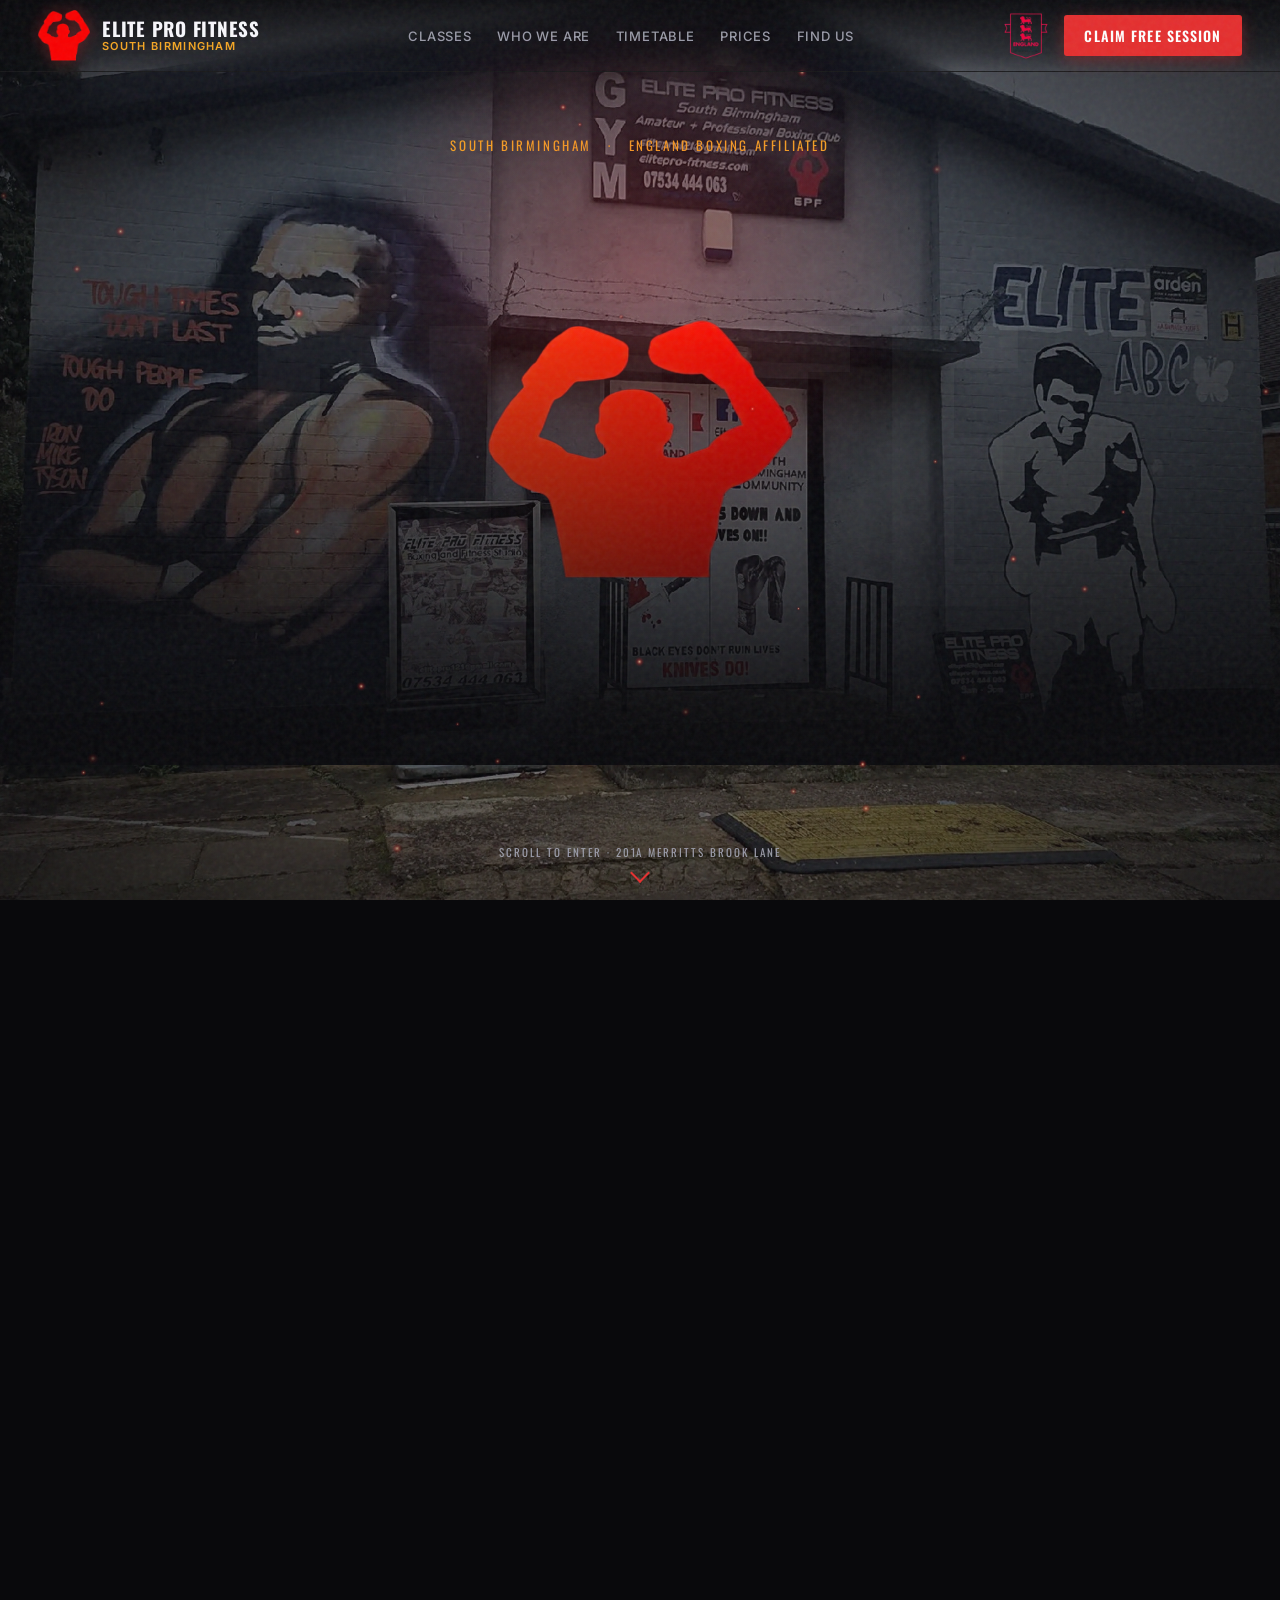
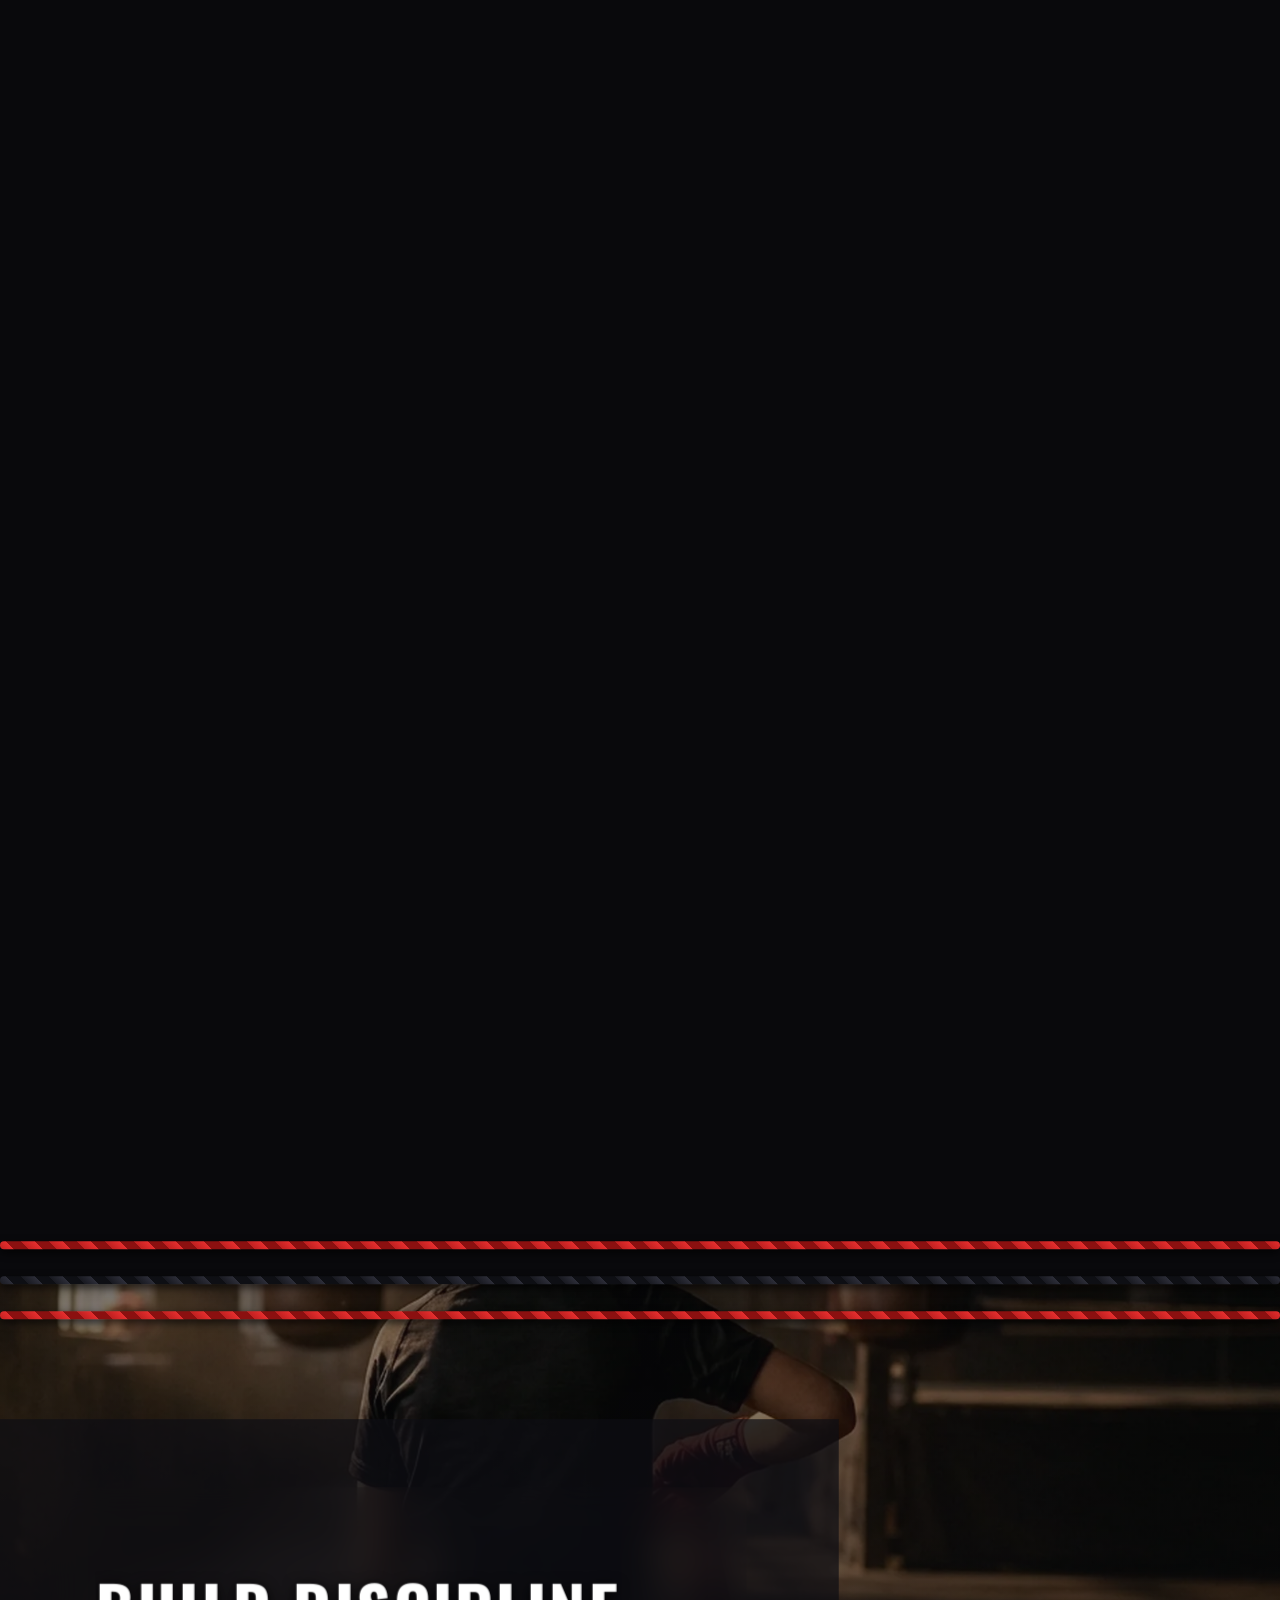
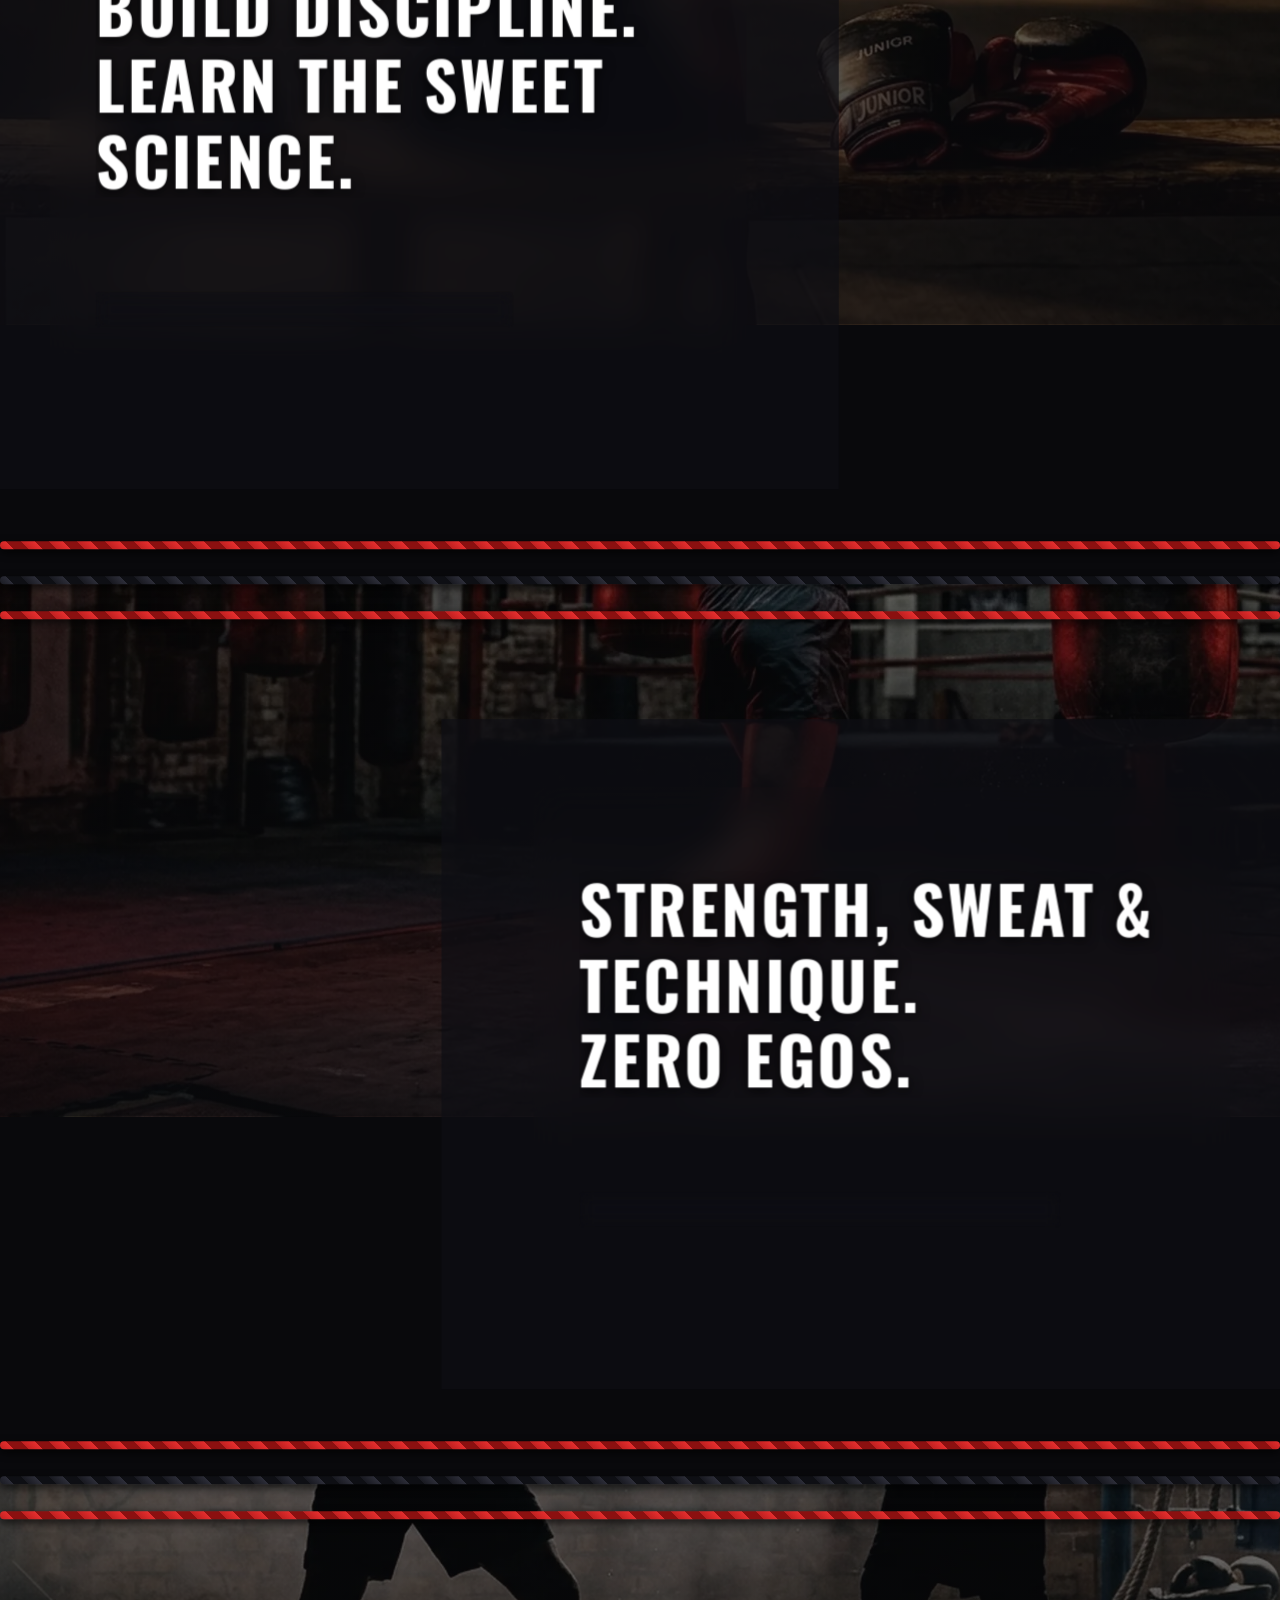
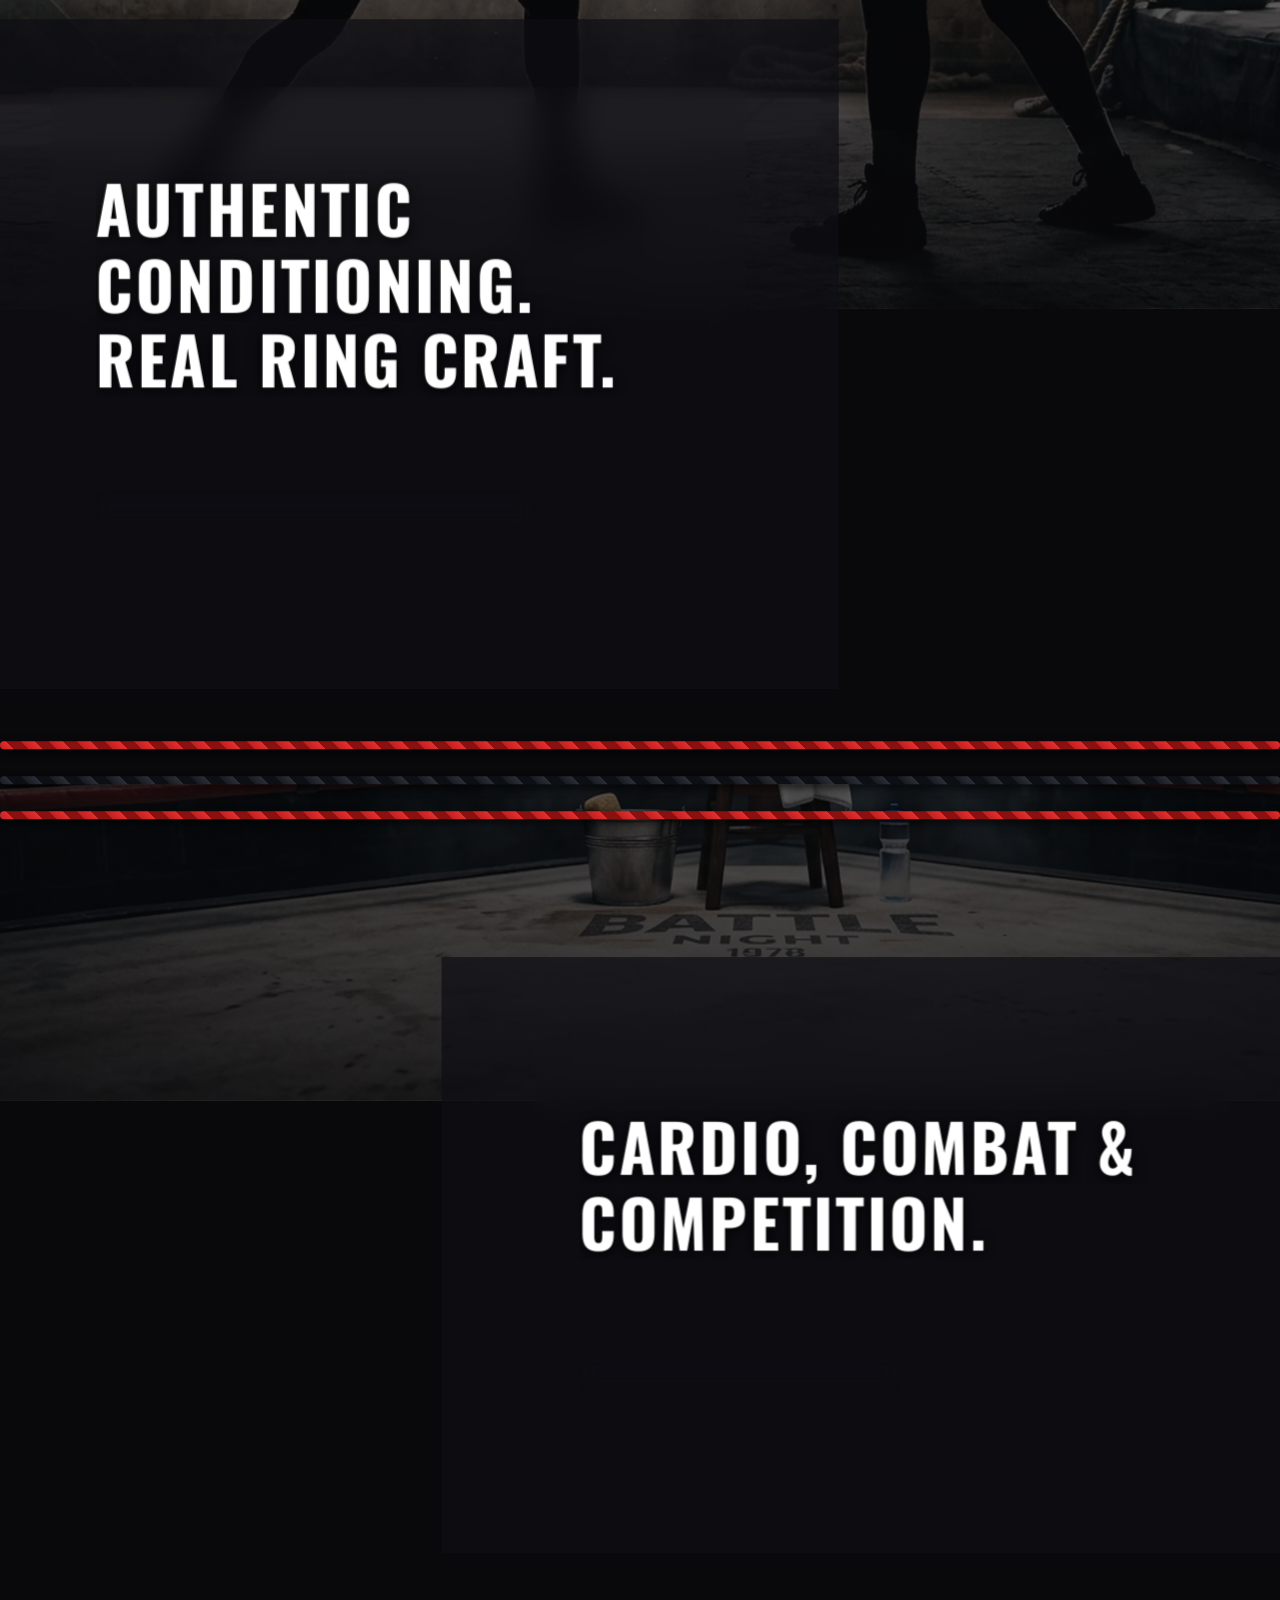
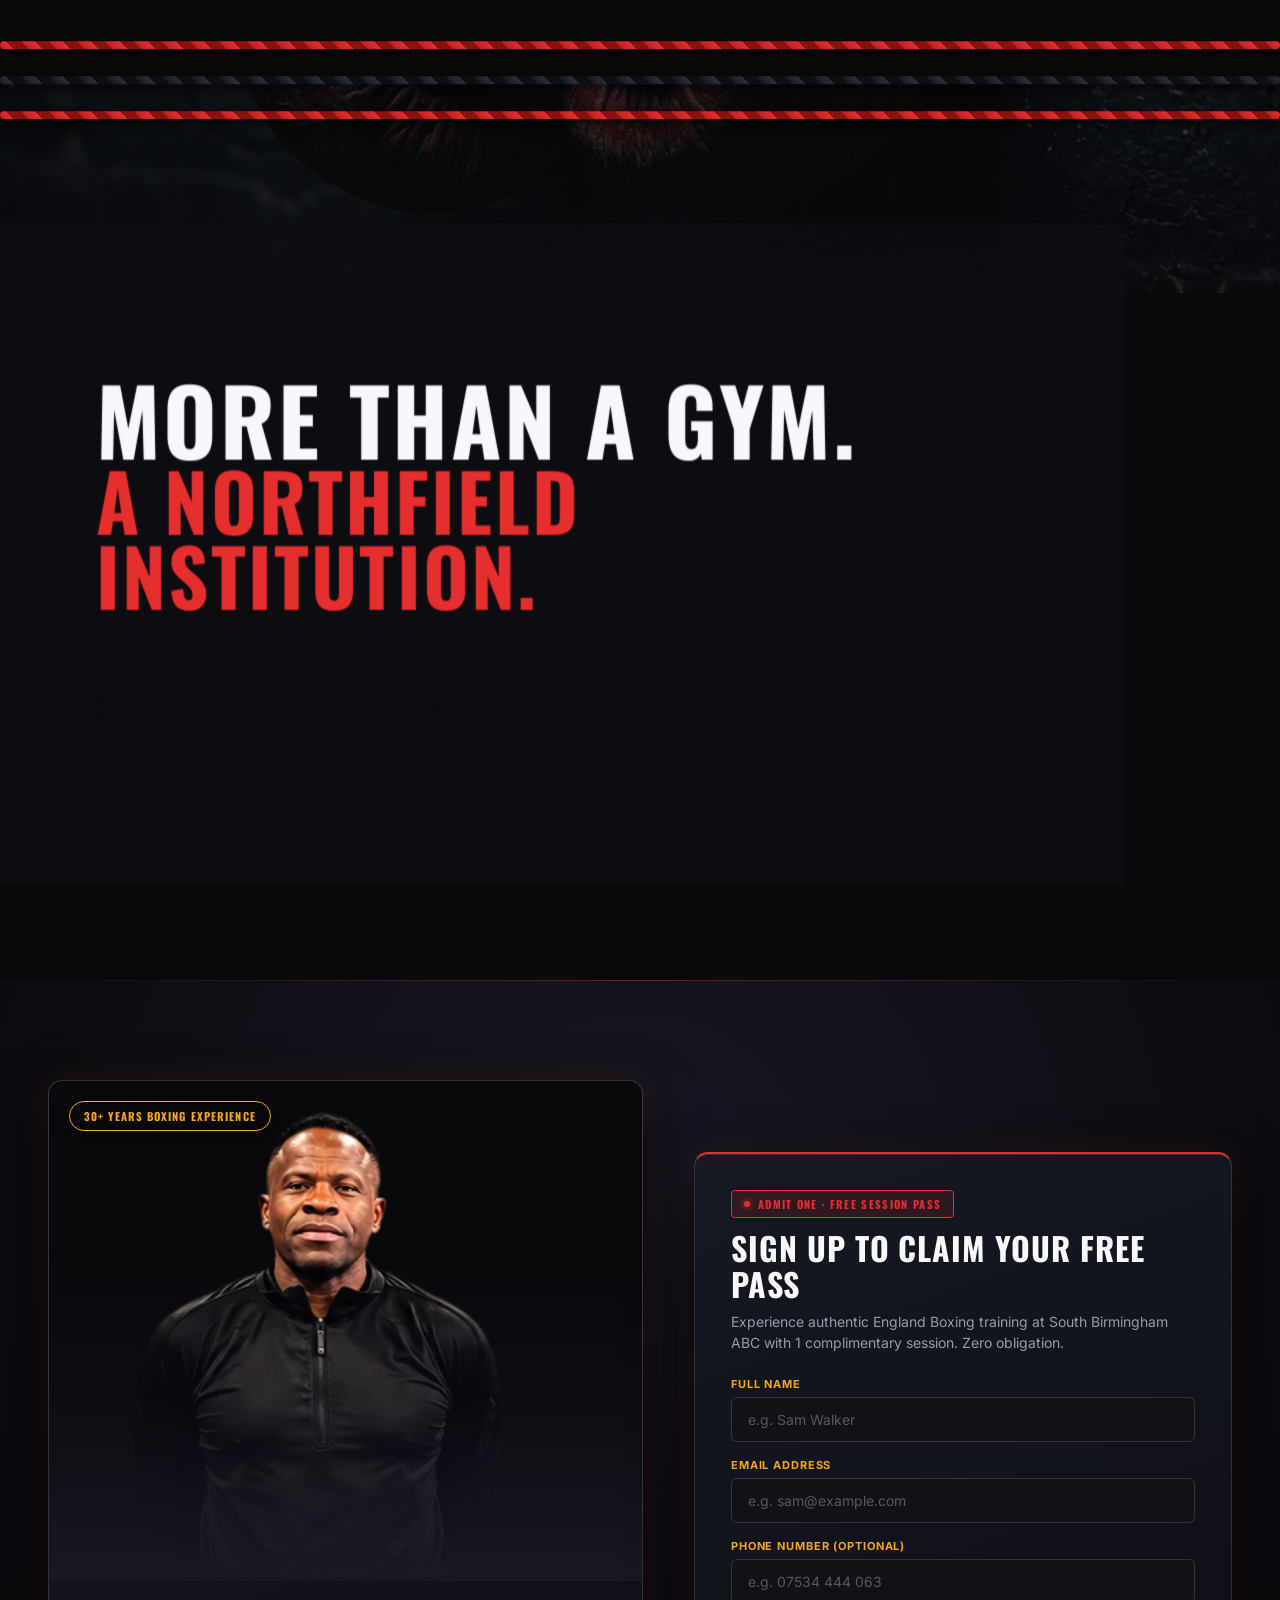
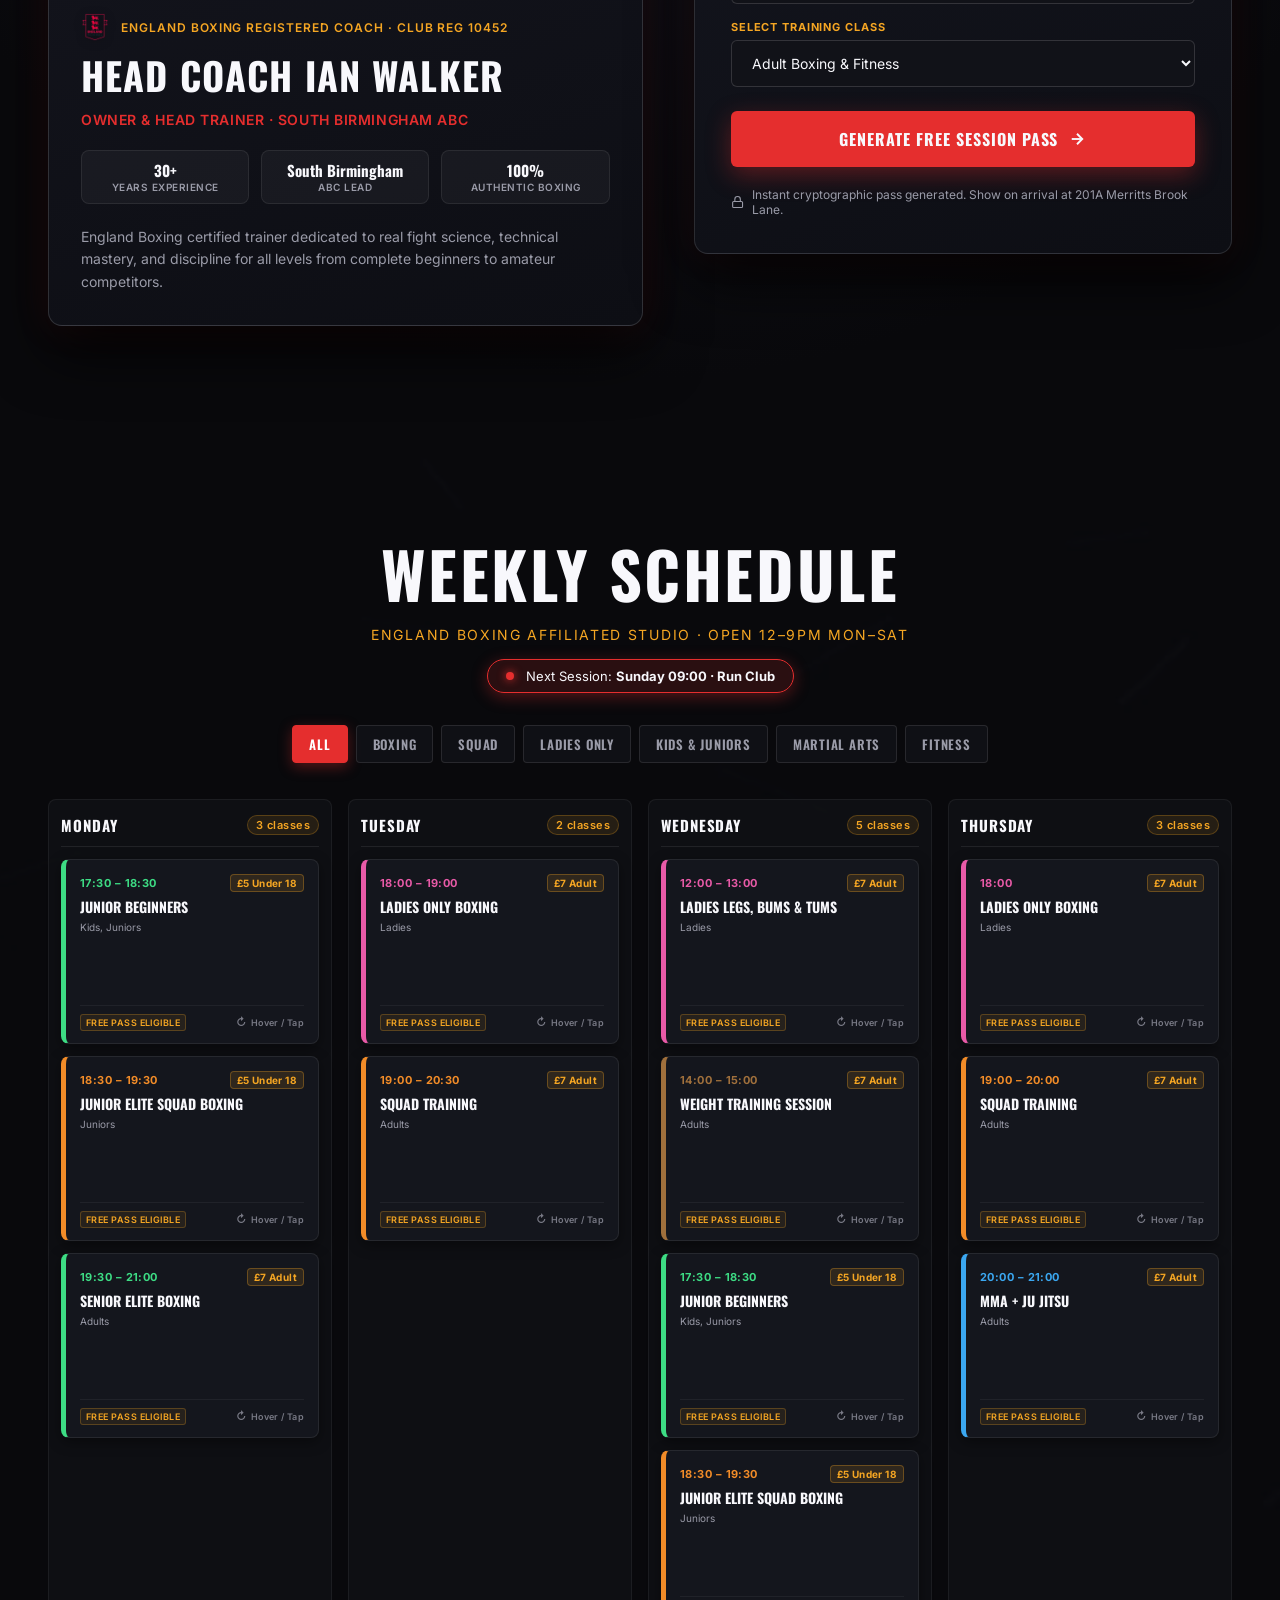
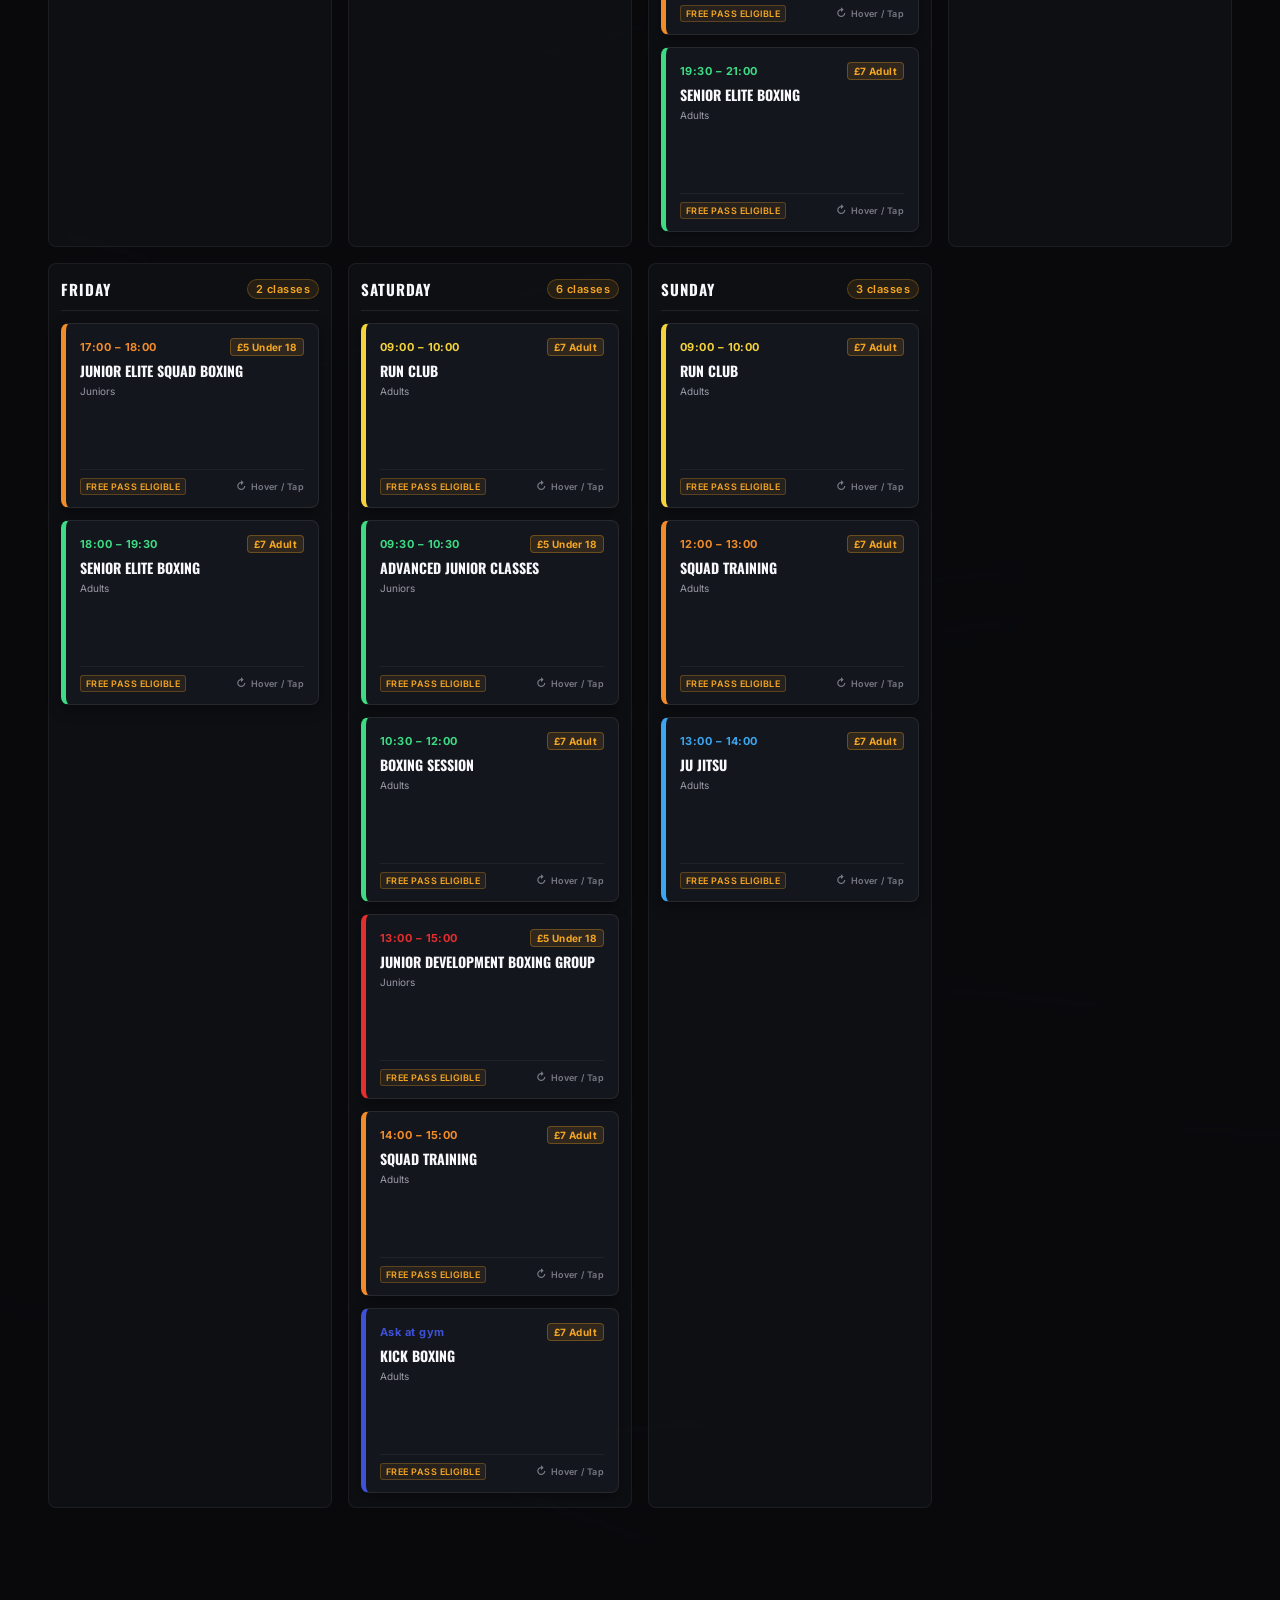
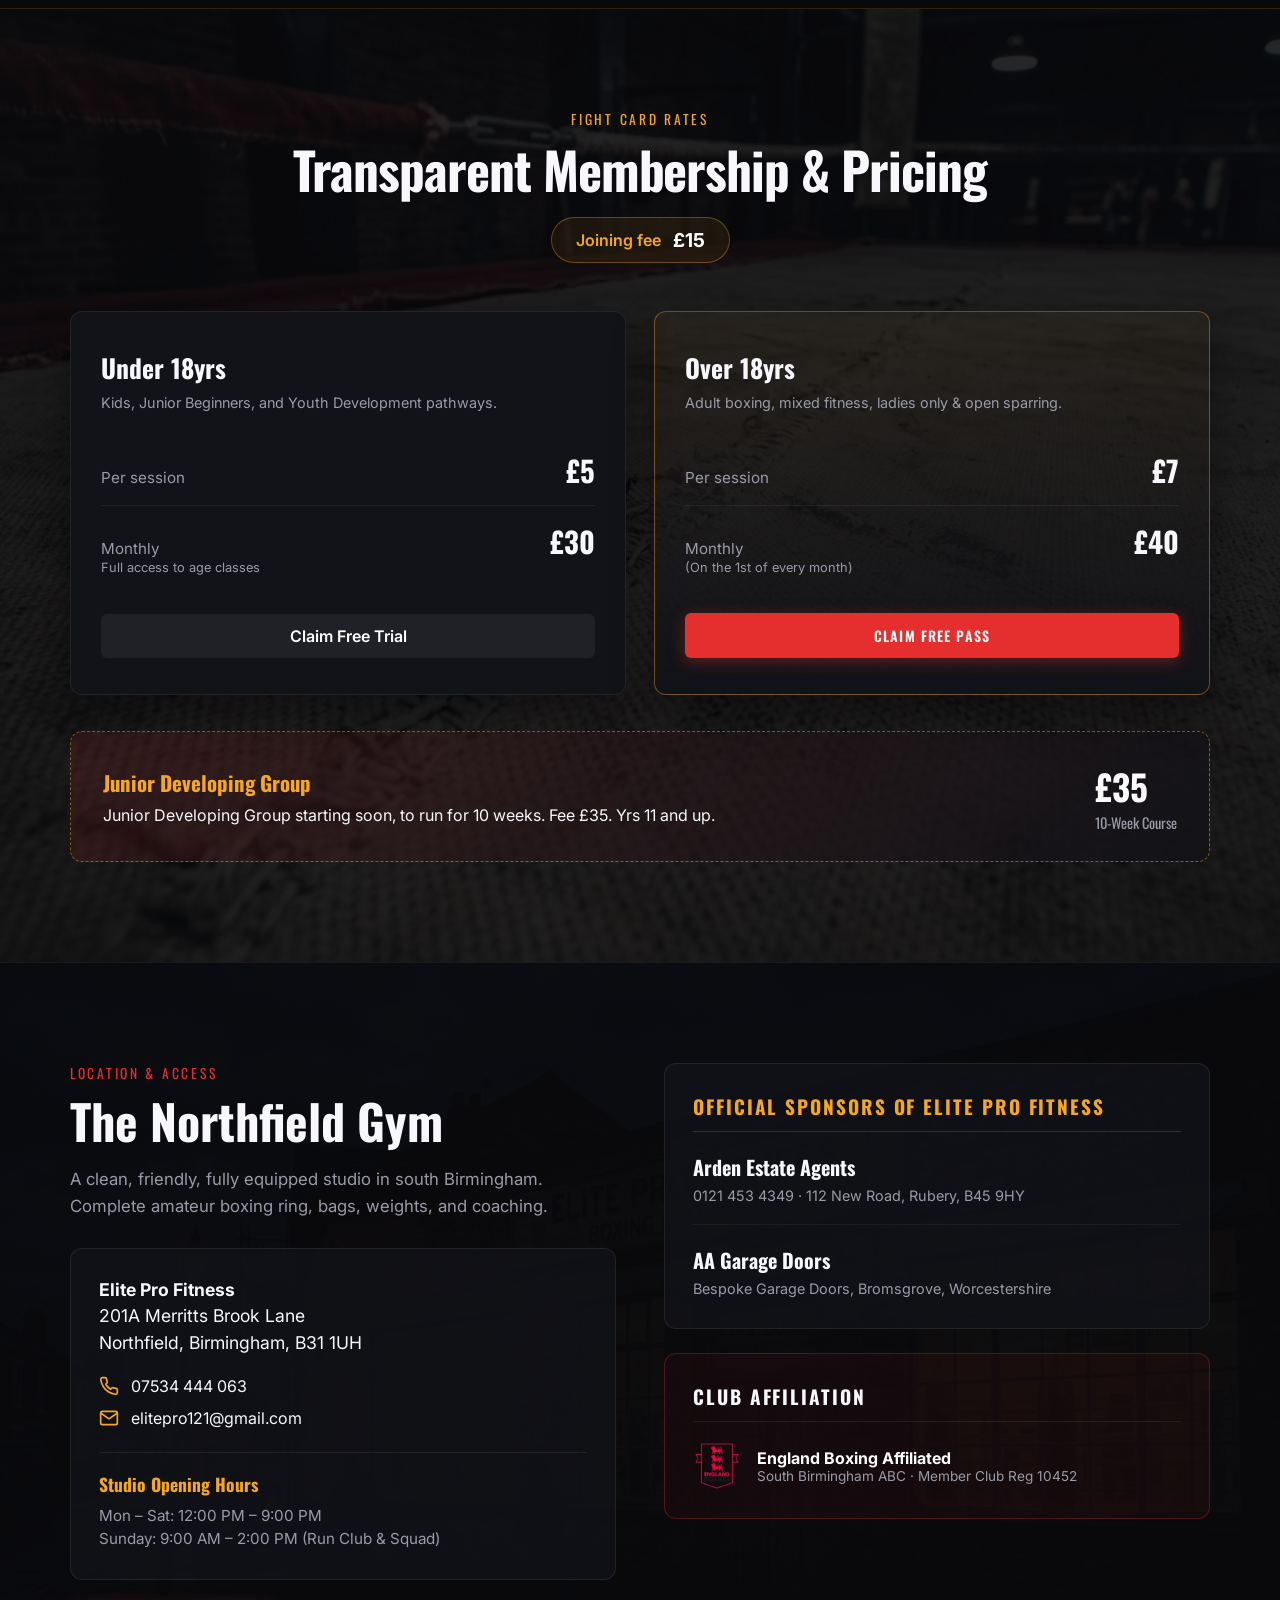
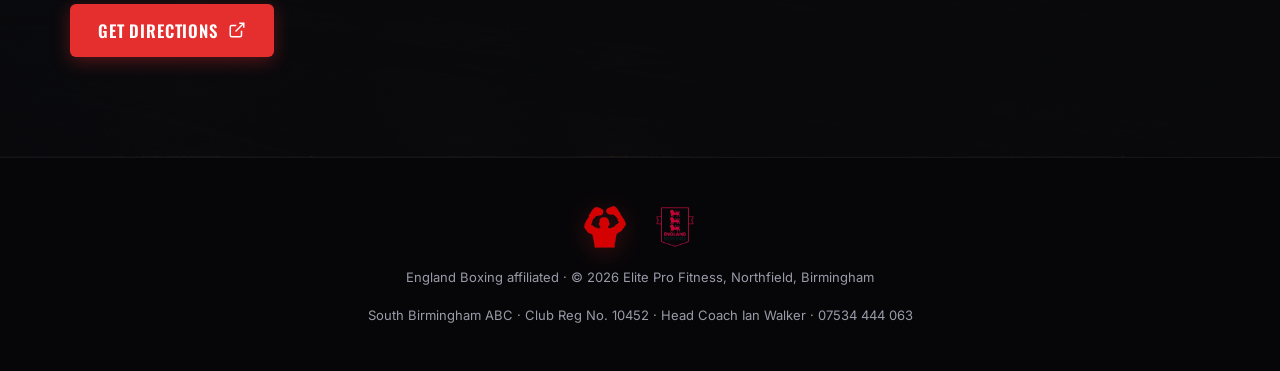
==== commit 4eb20a8d: "refactor(layout): place Coach section before Timetable in document flow" ====
--- a/index.html
+++ b/index.html
@@ -30,8 +30,8 @@
 
       <div class="nav-links">
         <a href="#classes">Classes</a>
+        <a href="#coach">Who We Are</a>
         <a href="#timetable">Timetable</a>
-        <a href="#coach">Coach</a>
         <a href="#prices">Prices</a>
         <a href="#find-us">Find us</a>
       </div>
@@ -228,12 +228,7 @@
       </div>
     </section>
 
-    <!-- 3. Timetable -->
-    <section id="timetable" style="min-height: 80vh;">
-      <!-- Timetable content implemented in Task 7 -->
-    </section>
-
-    <!-- 4. Coach & Free Pass -->
+    <!-- 3. Coach & Free Pass -->
     <section id="coach">
       <div class="coach-container">
         <!-- Left: Heroic Coach Column -->
@@ -278,6 +273,11 @@
           </div>
         </div>
       </div>
+    </section>
+
+    <!-- 4. Timetable -->
+    <section id="timetable" style="min-height: 80vh;">
+      <!-- Timetable content implemented in Task 7 -->
     </section>
 
     <!-- 5. Prices -->
--- a/css/base.css
+++ b/css/base.css
@@ -36,10 +36,26 @@
 }
 
 .brand-wrap .emblem {
-  height: 44px;
+  height: 52px;
   width: auto;
   object-fit: contain;
   filter: drop-shadow(0 0 8px rgba(229, 46, 46, 0.4));
+  transition: transform 0.25s ease, filter 0.25s ease;
+  animation: boxerPulse 4s ease-in-out infinite;
+}
+
+.brand-wrap:hover .emblem {
+  transform: scale(1.06);
+  filter: drop-shadow(0 0 18px rgba(229, 46, 46, 0.85));
+}
+
+@keyframes boxerPulse {
+  0%, 100% {
+    filter: drop-shadow(0 0 8px rgba(229, 46, 46, 0.4));
+  }
+  50% {
+    filter: drop-shadow(0 0 16px rgba(229, 46, 46, 0.7));
+  }
 }
 
 .brand-text {
@@ -94,10 +110,11 @@
   display: flex;
   align-items: center;
   gap: 6px;
+  height: 48px;
 }
 
 .affiliation-badge img {
-  height: 38px;
+  height: 48px;
   width: auto;
   object-fit: contain;
 }
--- a/css/timetable.css
+++ b/css/timetable.css
@@ -4,7 +4,8 @@
   width: 100%;
   padding: clamp(60px, 8vw, 100px) clamp(16px, 4vw, 48px);
   background: url('../assets/gen/texture-timetable.webp') center / cover no-repeat;
-  overflow: hidden;
+  overflow-x: hidden;
+  box-sizing: border-box;
 }
 
 #timetable::before {
@@ -19,7 +20,9 @@
   position: relative;
   z-index: 2;
   max-width: 1400px;
+  width: 100%;
   margin: 0 auto;
+  box-sizing: border-box;
 }
 
 .timetable-header {
@@ -48,6 +51,7 @@
 .next-session-ribbon {
   display: inline-flex;
   align-items: center;
+  justify-content: center;
   gap: 12px;
   background: rgba(229, 46, 46, 0.15);
   border: 1px solid var(--ring-red);
@@ -57,6 +61,9 @@
   font-size: 13px;
   color: var(--ink-white);
   box-shadow: 0 4px 16px var(--ring-red-glow);
+  max-width: 100%;
+  box-sizing: border-box;
+  flex-wrap: wrap;
 }
 
 .next-session-ribbon .pulse-dot {
@@ -66,6 +73,7 @@
   border-radius: 50%;
   box-shadow: 0 0 8px var(--ring-red);
   animation: pulse 1.8s infinite;
+  flex-shrink: 0;
 }
 
 @keyframes pulse {
@@ -80,6 +88,8 @@
   flex-wrap: wrap;
   gap: 8px;
   margin-bottom: 36px;
+  max-width: 100%;
+  box-sizing: border-box;
 }
 
 .timetable-tab {
@@ -107,67 +117,180 @@
 /* Timetable Grid */
 .timetable-grid {
   display: grid;
-  grid-template-columns: repeat(7, 1fr);
-  gap: 12px;
-  width: 100%;
+  grid-template-columns: repeat(auto-fit, minmax(min(100%, 280px), 1fr));
+  gap: 16px;
+  width: 100%;
+  box-sizing: border-box;
 }
 
 .day-column {
   background: rgba(18, 19, 24, 0.7);
   border: 1px solid rgba(255, 255, 255, 0.06);
-  border-radius: 6px;
-  padding: 12px 10px;
-  display: flex;
-  flex-direction: column;
-  gap: 10px;
+  border-radius: 8px;
+  padding: 14px 12px;
+  display: flex;
+  flex-direction: column;
+  gap: 12px;
+  box-sizing: border-box;
+  width: 100%;
+}
+
+.day-header {
+  display: flex;
+  justify-content: space-between;
+  align-items: center;
+  padding-bottom: 10px;
+  border-bottom: 1px solid rgba(255, 255, 255, 0.08);
 }
 
 .day-title {
   font-family: var(--font-display);
-  font-size: 16px;
+  font-size: 15px;
   font-weight: 700;
   letter-spacing: 0.06em;
   text-transform: uppercase;
   color: var(--ink-white);
-  padding-bottom: 8px;
-  border-bottom: 1px solid rgba(255, 255, 255, 0.08);
-  text-align: center;
+}
+
+.day-count {
+  font-size: 11px;
+  font-weight: 600;
+  letter-spacing: 0.04em;
+  color: var(--champion-gold);
+  background: rgba(245, 166, 35, 0.1);
+  padding: 2px 8px;
+  border-radius: 12px;
+  border: 1px solid rgba(245, 166, 35, 0.25);
 }
 
 .sessions-list {
   display: flex;
   flex-direction: column;
+  gap: 12px;
+  flex: 1;
+}
+
+/* 3D Flip Card Architecture */
+.session-card-wrapper {
+  perspective: 1000px;
+  position: relative;
+  min-height: 185px;
+  cursor: pointer;
+  border-radius: 8px;
+  outline: none;
+  box-sizing: border-box;
+}
+
+.session-card-wrapper:focus-visible {
+  outline: 2px solid var(--champion-gold);
+  outline-offset: 3px;
+}
+
+.session-card-3d {
+  width: 100%;
+  height: 100%;
+  min-height: 185px;
+  position: relative;
+  transform-style: preserve-3d;
+  -webkit-transform-style: preserve-3d;
+  transition: transform 0.6s cubic-bezier(0.2, 0.8, 0.2, 1), box-shadow 0.3s ease;
+  border-radius: 8px;
+}
+
+.session-card-wrapper:hover .session-card-3d,
+.session-card-wrapper:focus-within .session-card-3d,
+.session-card-3d.flipped {
+  transform: translateY(-6px) scale(1.03) rotateY(180deg);
+  box-shadow: 0 16px 36px rgba(0, 0, 0, 0.7), 0 0 24px rgba(229, 46, 46, 0.35);
+  z-index: 30;
+}
+
+.card-front,
+.card-back {
+  border-radius: 8px;
+  backface-visibility: hidden;
+  -webkit-backface-visibility: hidden;
+  box-sizing: border-box;
+  padding: 14px 14px 12px 14px;
+  display: flex;
+  flex-direction: column;
+  justify-content: space-between;
+}
+
+/* Front Face */
+.card-front {
+  position: relative;
+  width: 100%;
+  height: 100%;
+  min-height: 185px;
+  background: #14161d;
+  border: 1px solid rgba(255, 255, 255, 0.08);
+  border-left: 5px solid var(--discipline-color, var(--ring-red));
+  box-shadow: 0 4px 14px rgba(0, 0, 0, 0.4);
+  transform: rotateY(0deg);
+  z-index: 2;
+}
+
+.card-front-top {
+  display: flex;
+  flex-direction: column;
+  gap: 4px;
+}
+
+.session-time-row {
+  display: flex;
+  justify-content: space-between;
+  align-items: center;
   gap: 8px;
-  flex: 1;
-}
-
-.session {
-  background: #14161d;
+  margin-bottom: 2px;
+}
+
+.session-time {
+  font-size: 11px;
+  font-weight: 700;
+  letter-spacing: 0.04em;
+  color: var(--discipline-color, var(--champion-gold));
+}
+
+.session-rate-badge {
+  font-size: 10px;
+  font-weight: 700;
+  letter-spacing: 0.04em;
+  color: var(--champion-gold);
+  background: rgba(245, 166, 35, 0.12);
+  border: 1px solid rgba(245, 166, 35, 0.3);
   border-radius: 4px;
-  padding: 10px;
-  border-left: 4px solid var(--discipline-color, var(--ring-red));
-  display: flex;
-  flex-direction: column;
-  gap: 4px;
-  cursor: pointer;
-  position: relative;
-  transition: transform 0.2s ease, background 0.2s ease, box-shadow 0.2s ease;
-}
-
-.session:hover {
-  transform: translateY(-2px);
-  background: #1b1e27;
-  box-shadow: 0 4px 12px rgba(0, 0, 0, 0.35);
-}
-
-.session:focus-visible {
-  outline: 2px solid var(--champion-gold);
-  outline-offset: 2px;
+  padding: 2px 6px;
+  white-space: nowrap;
+}
+
+.session-title {
+  font-family: var(--font-display);
+  font-size: 14px;
+  font-weight: 700;
+  line-height: 1.25;
+  color: var(--ink-white);
+  text-transform: uppercase;
+}
+
+.session-audience {
+  font-size: 10px;
+  color: var(--ink-muted);
+  text-transform: capitalize;
+  margin-top: 2px;
+}
+
+.card-front-bottom {
+  display: flex;
+  justify-content: space-between;
+  align-items: center;
+  margin-top: 10px;
+  padding-top: 8px;
+  border-top: 1px solid rgba(255, 255, 255, 0.05);
 }
 
 .session-badge {
   display: inline-block;
-  align-self: flex-start;
   font-size: 9px;
   font-weight: 600;
   letter-spacing: 0.05em;
@@ -177,51 +300,148 @@
   border: 1px solid rgba(245, 166, 35, 0.25);
   border-radius: 3px;
   padding: 2px 5px;
-  margin-top: 4px;
-  opacity: 0.85;
-  transition: opacity 0.2s ease;
-}
-
-.session:hover .session-badge {
-  opacity: 1;
-  background: rgba(245, 166, 35, 0.16);
-  border-color: rgba(245, 166, 35, 0.5);
-}
-
-.session-time {
-  font-size: 11px;
+}
+
+.flip-hint {
+  display: inline-flex;
+  align-items: center;
+  gap: 4px;
+  font-size: 9px;
   font-weight: 600;
   letter-spacing: 0.04em;
-  color: var(--discipline-color, var(--champion-gold));
-}
-
-.session-title {
+  color: var(--ink-muted);
+  opacity: 0.75;
+  transition: opacity 0.2s, color 0.2s;
+}
+
+.session-card-wrapper:hover .flip-hint {
+  opacity: 1;
+  color: var(--champion-gold);
+}
+
+.flip-icon {
+  font-size: 11px;
+}
+
+/* Back Face */
+.card-back {
+  position: absolute;
+  inset: 0;
+  width: 100%;
+  height: 100%;
+  min-height: 185px;
+  background: linear-gradient(145deg, #181b24 0%, #0d0f14 100%);
+  border: 1.5px solid var(--ring-red);
+  border-left: 5px solid var(--discipline-color, var(--ring-red));
+  transform: rotateY(180deg);
+  box-shadow: 0 8px 24px rgba(0, 0, 0, 0.6);
+  z-index: 1;
+}
+
+.card-back-top {
+  display: flex;
+  flex-direction: column;
+  gap: 4px;
+}
+
+.card-back-meta {
+  display: flex;
+  justify-content: space-between;
+  align-items: center;
+  font-size: 10px;
+  font-weight: 700;
+  letter-spacing: 0.08em;
+  text-transform: uppercase;
+  color: var(--ink-muted);
+  margin-bottom: 2px;
+}
+
+.card-back-title {
   font-family: var(--font-display);
   font-size: 13px;
+  font-weight: 700;
+  color: var(--ink-white);
+  text-transform: uppercase;
+  line-height: 1.2;
+}
+
+.card-details-grid {
+  display: flex;
+  flex-direction: column;
+  gap: 3px;
+  margin-top: 6px;
+  font-size: 10px;
+}
+
+.detail-row {
+  display: flex;
+  gap: 6px;
+  align-items: baseline;
+}
+
+.detail-key {
+  color: var(--champion-gold);
   font-weight: 600;
-  line-height: 1.2;
-  color: var(--ink-white);
-  text-transform: uppercase;
-}
-
-.session-audience {
-  font-size: 10px;
-  color: var(--ink-muted);
-}
-
-/* Mobile Snapping Day Track */
+  min-width: 42px;
+  flex-shrink: 0;
+}
+
+.detail-val {
+  color: var(--ink-white);
+  white-space: nowrap;
+  overflow: hidden;
+  text-overflow: ellipsis;
+}
+
+.claim-pass-btn {
+  display: flex;
+  align-items: center;
+  justify-content: center;
+  gap: 6px;
+  width: 100%;
+  padding: 8px 10px;
+  background: var(--ring-red);
+  color: #fff;
+  border: none;
+  border-radius: 4px;
+  font-family: var(--font-display);
+  font-size: 11px;
+  font-weight: 700;
+  letter-spacing: 0.06em;
+  text-transform: uppercase;
+  cursor: pointer;
+  transition: background 0.2s, transform 0.15s, box-shadow 0.2s;
+  box-shadow: 0 2px 10px rgba(229, 46, 46, 0.4);
+  margin-top: 8px;
+}
+
+.claim-pass-btn:hover {
+  background: #ff3b3b;
+  box-shadow: 0 4px 16px rgba(229, 46, 46, 0.6);
+  transform: scale(1.02);
+}
+
+.claim-pass-btn:active {
+  transform: scale(0.98);
+}
+
+.btn-arrow {
+  transition: transform 0.2s;
+}
+
+.claim-pass-btn:hover .btn-arrow {
+  transform: translateX(3px);
+}
+
 @media (max-width: 860px) {
   .timetable-grid {
-    display: flex;
-    overflow-x: auto;
-    scroll-snap-type: x mandatory;
+    grid-template-columns: repeat(auto-fit, minmax(min(100%, 260px), 1fr));
     gap: 14px;
-    padding-bottom: 16px;
-    -webkit-overflow-scrolling: touch;
   }
-  .day-column {
-    flex: 0 0 85%;
-    max-width: 320px;
-    scroll-snap-align: start;
+}
+
+@media (prefers-reduced-motion: reduce) {
+  .session-card-3d {
+    transition: transform 0.01ms !important;
   }
 }
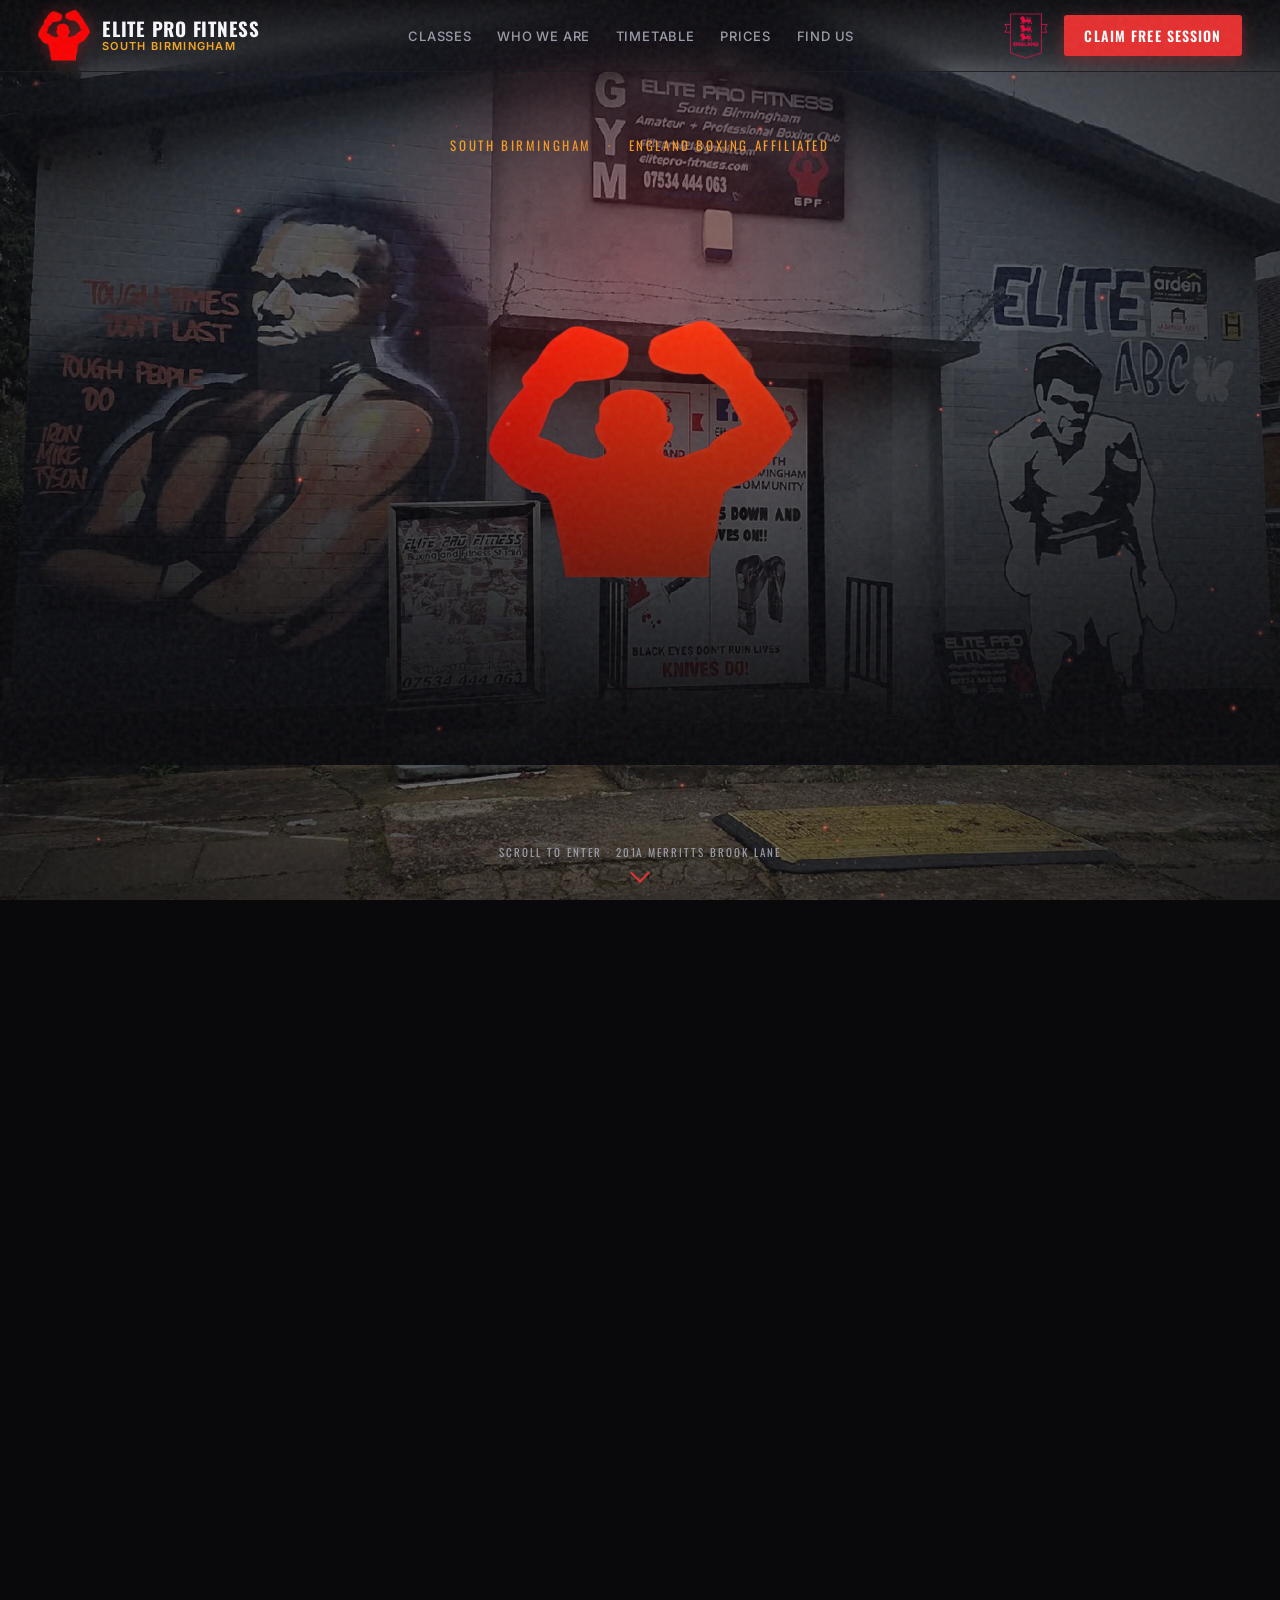
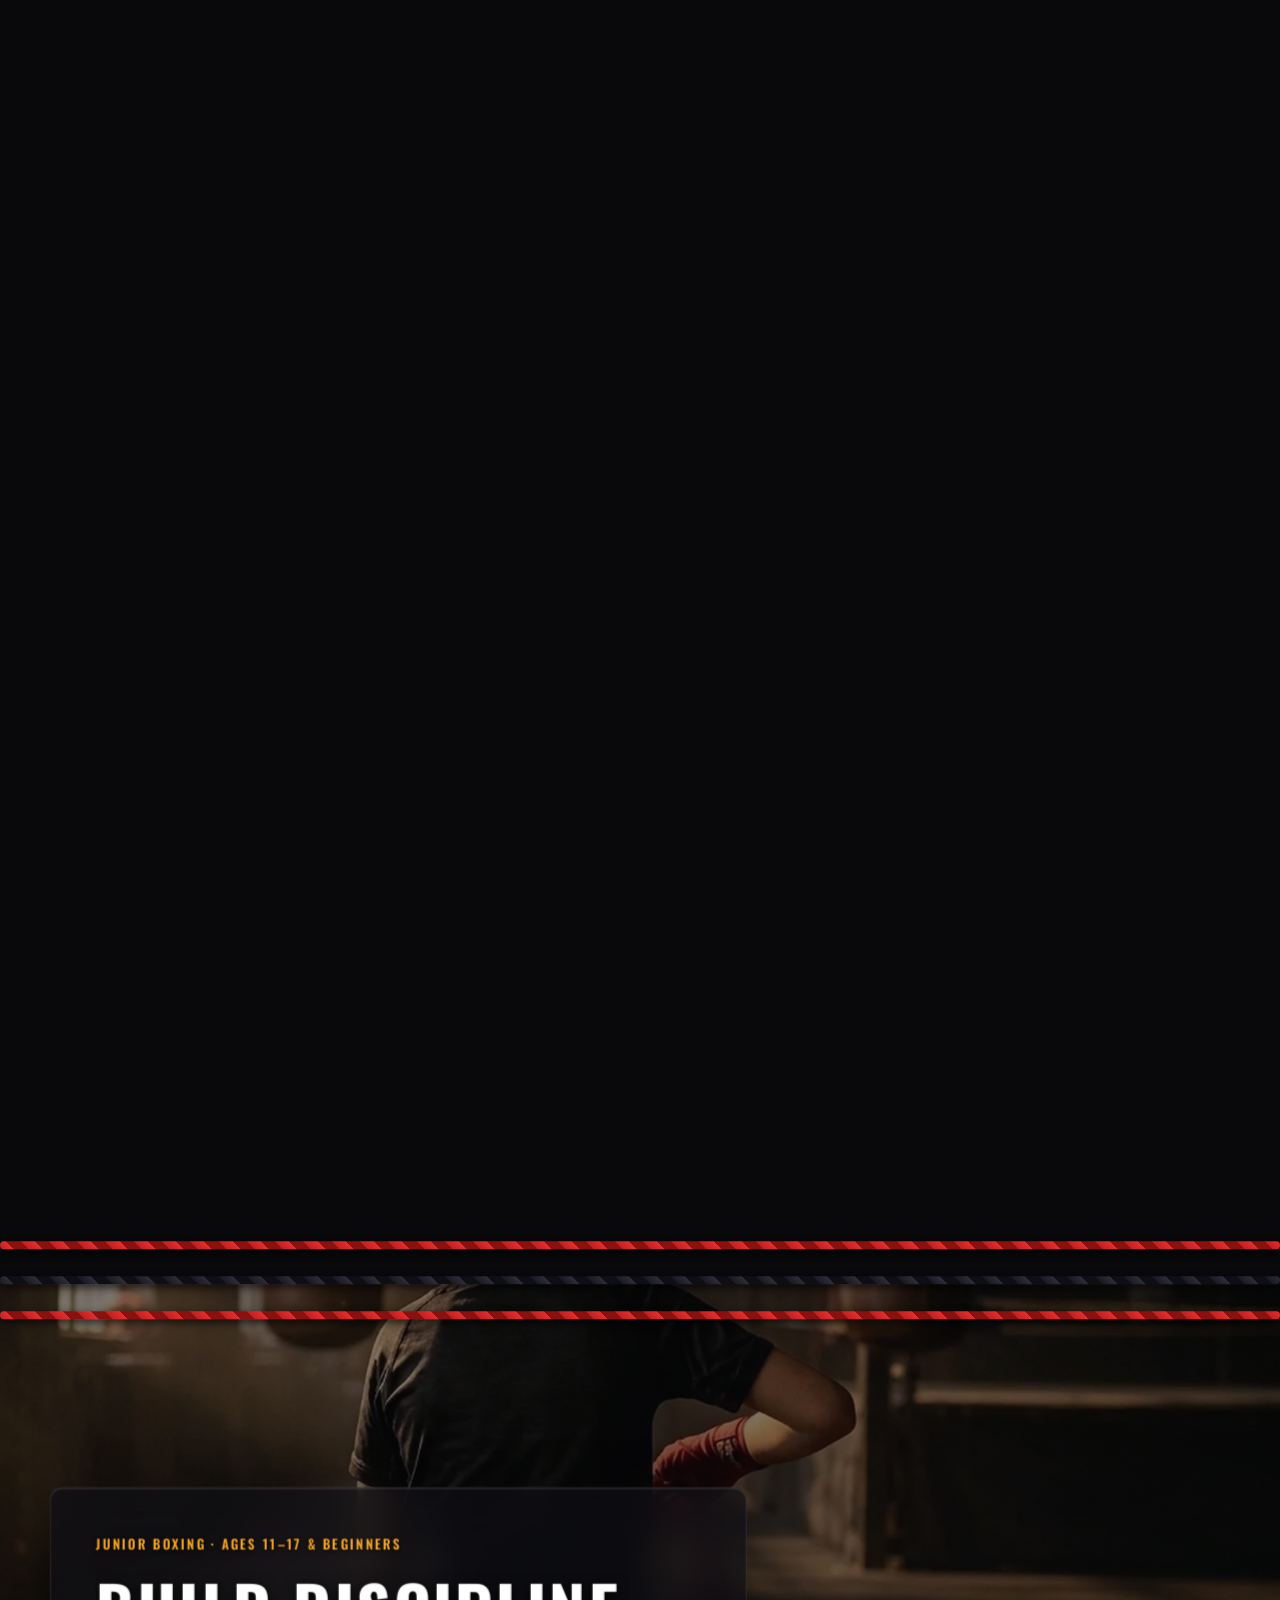
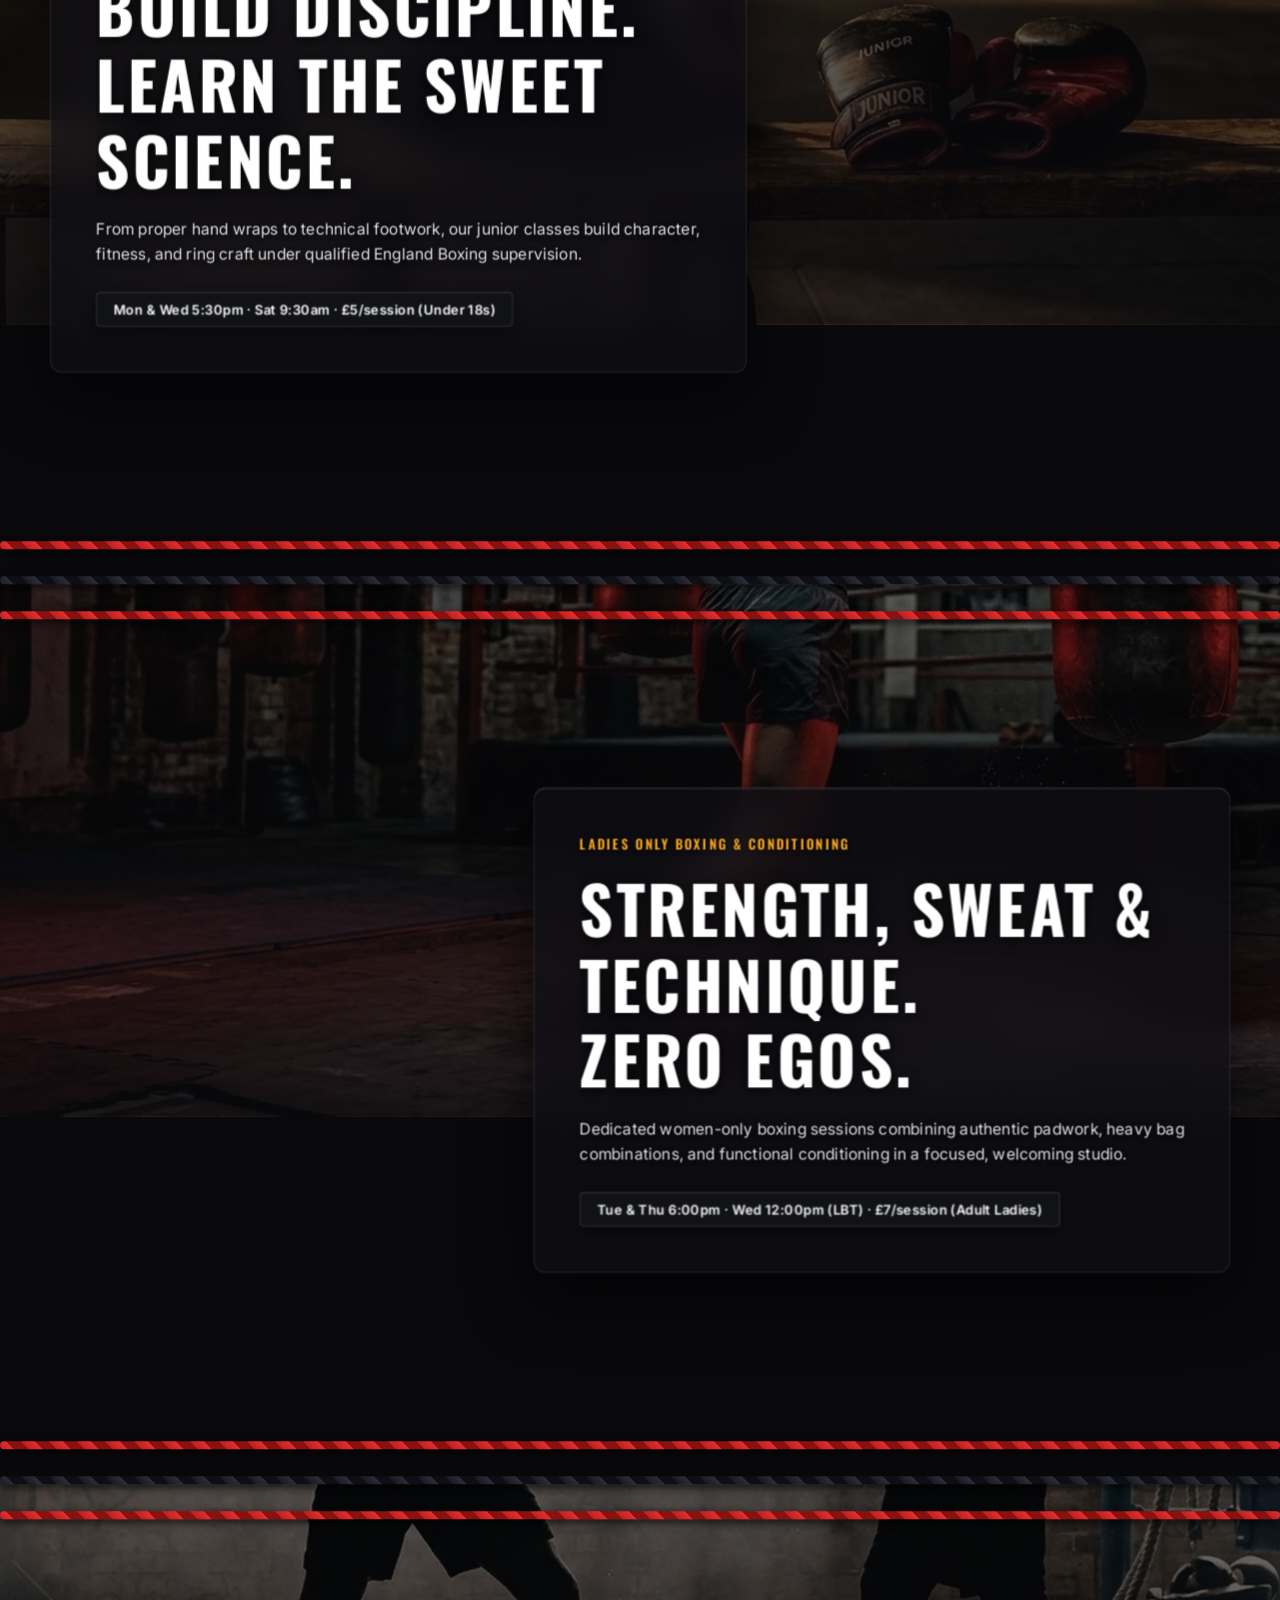
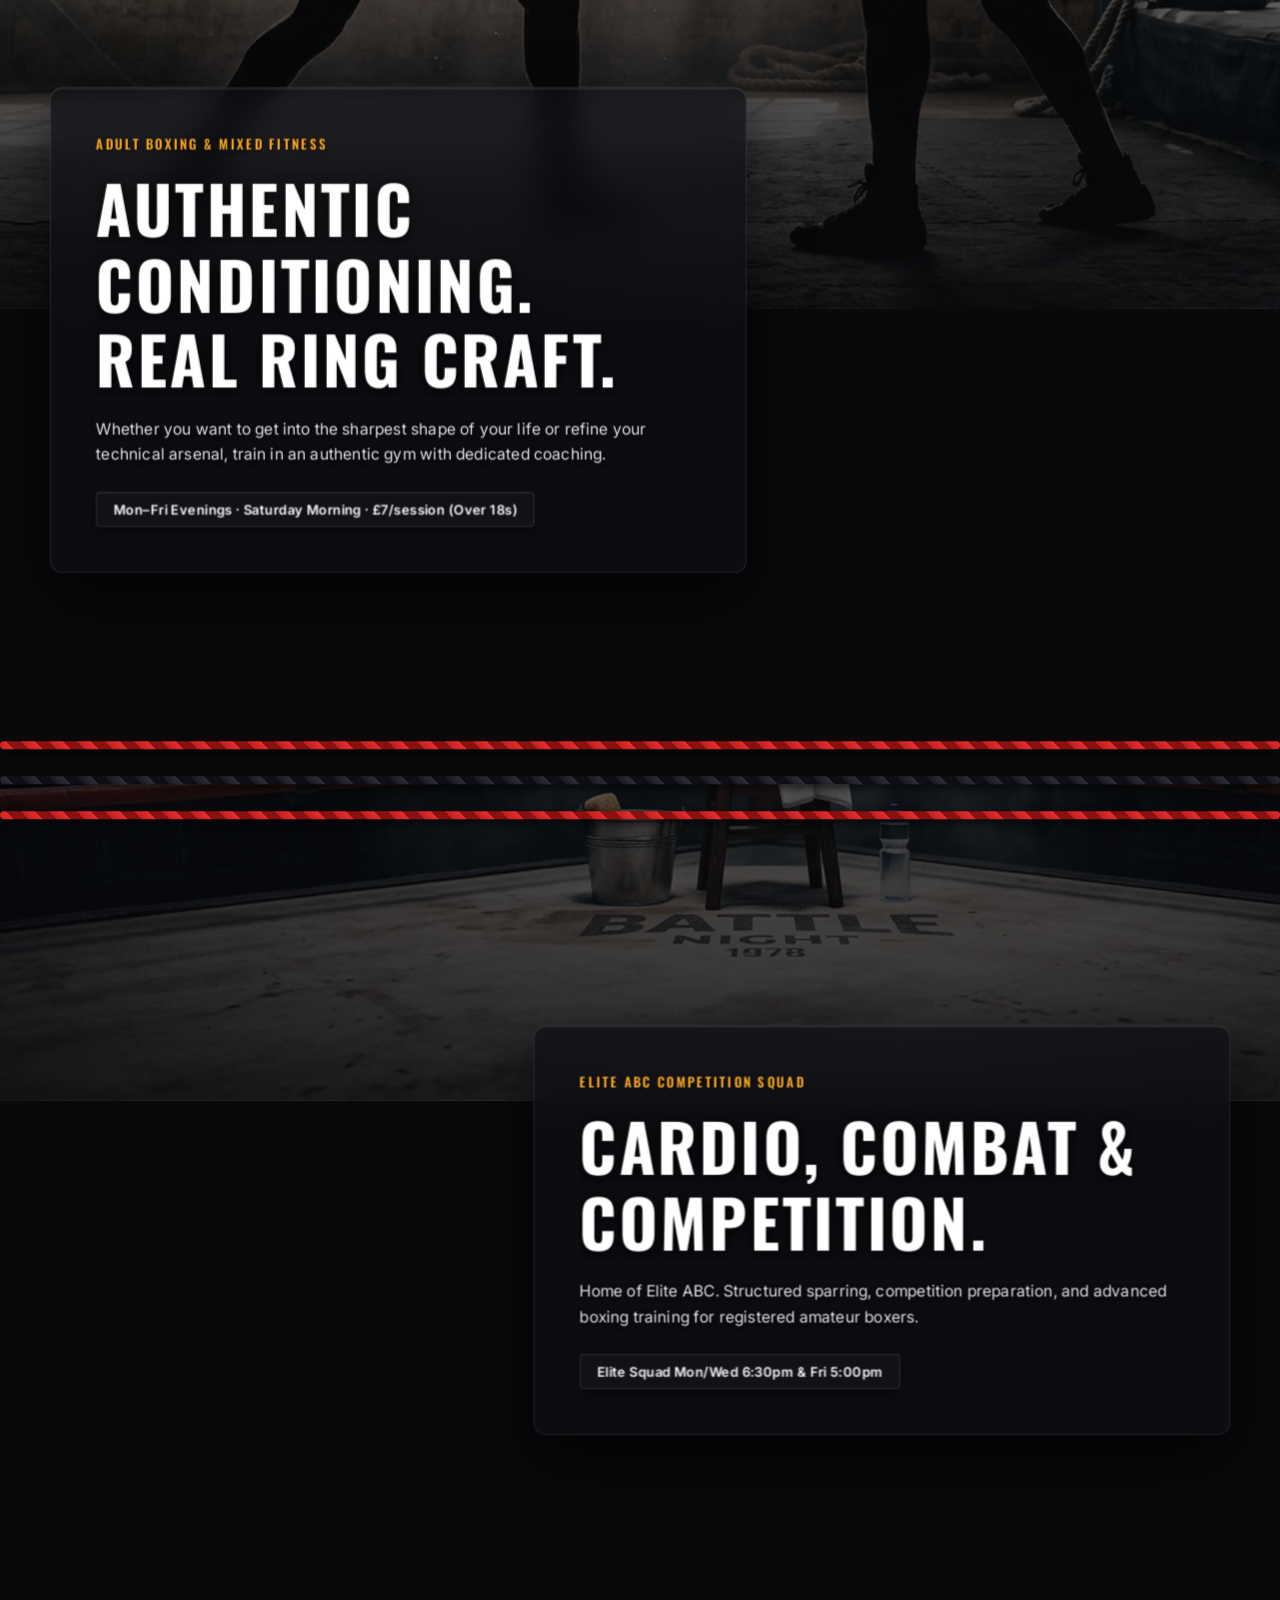
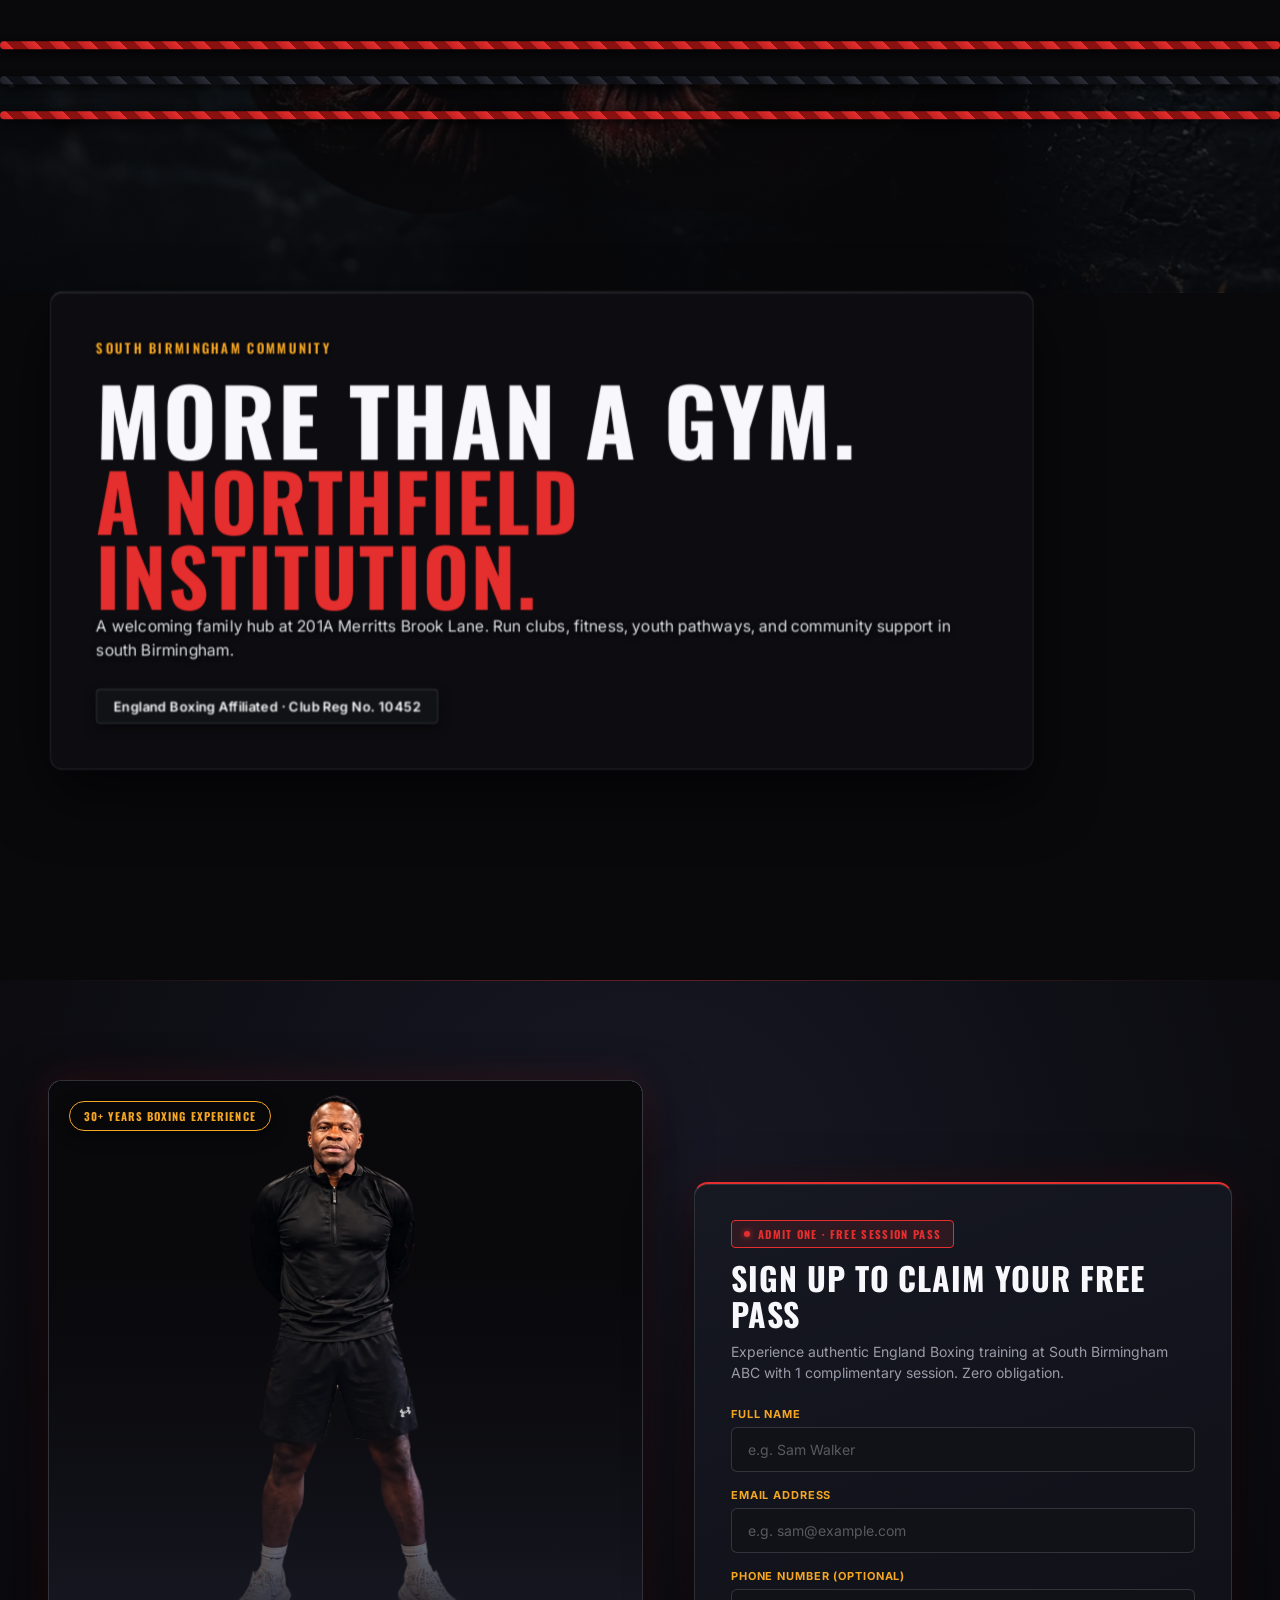
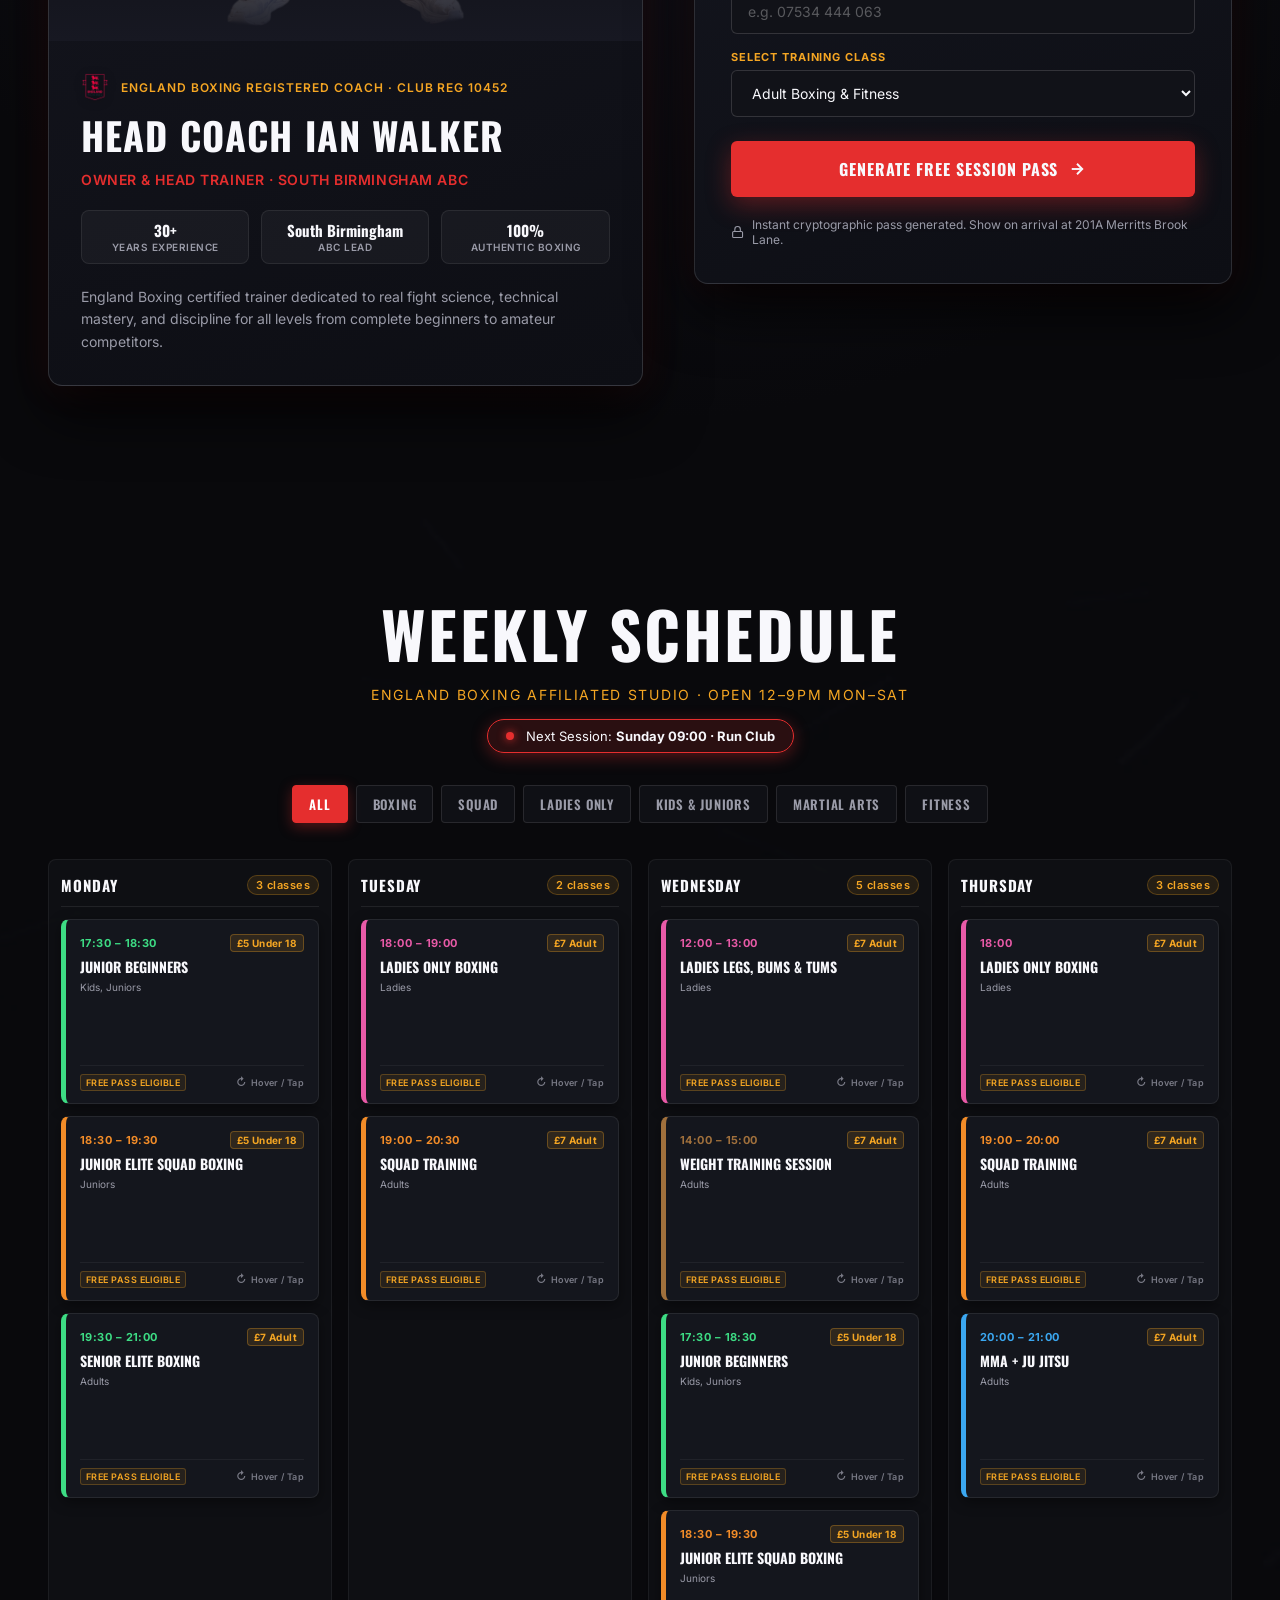
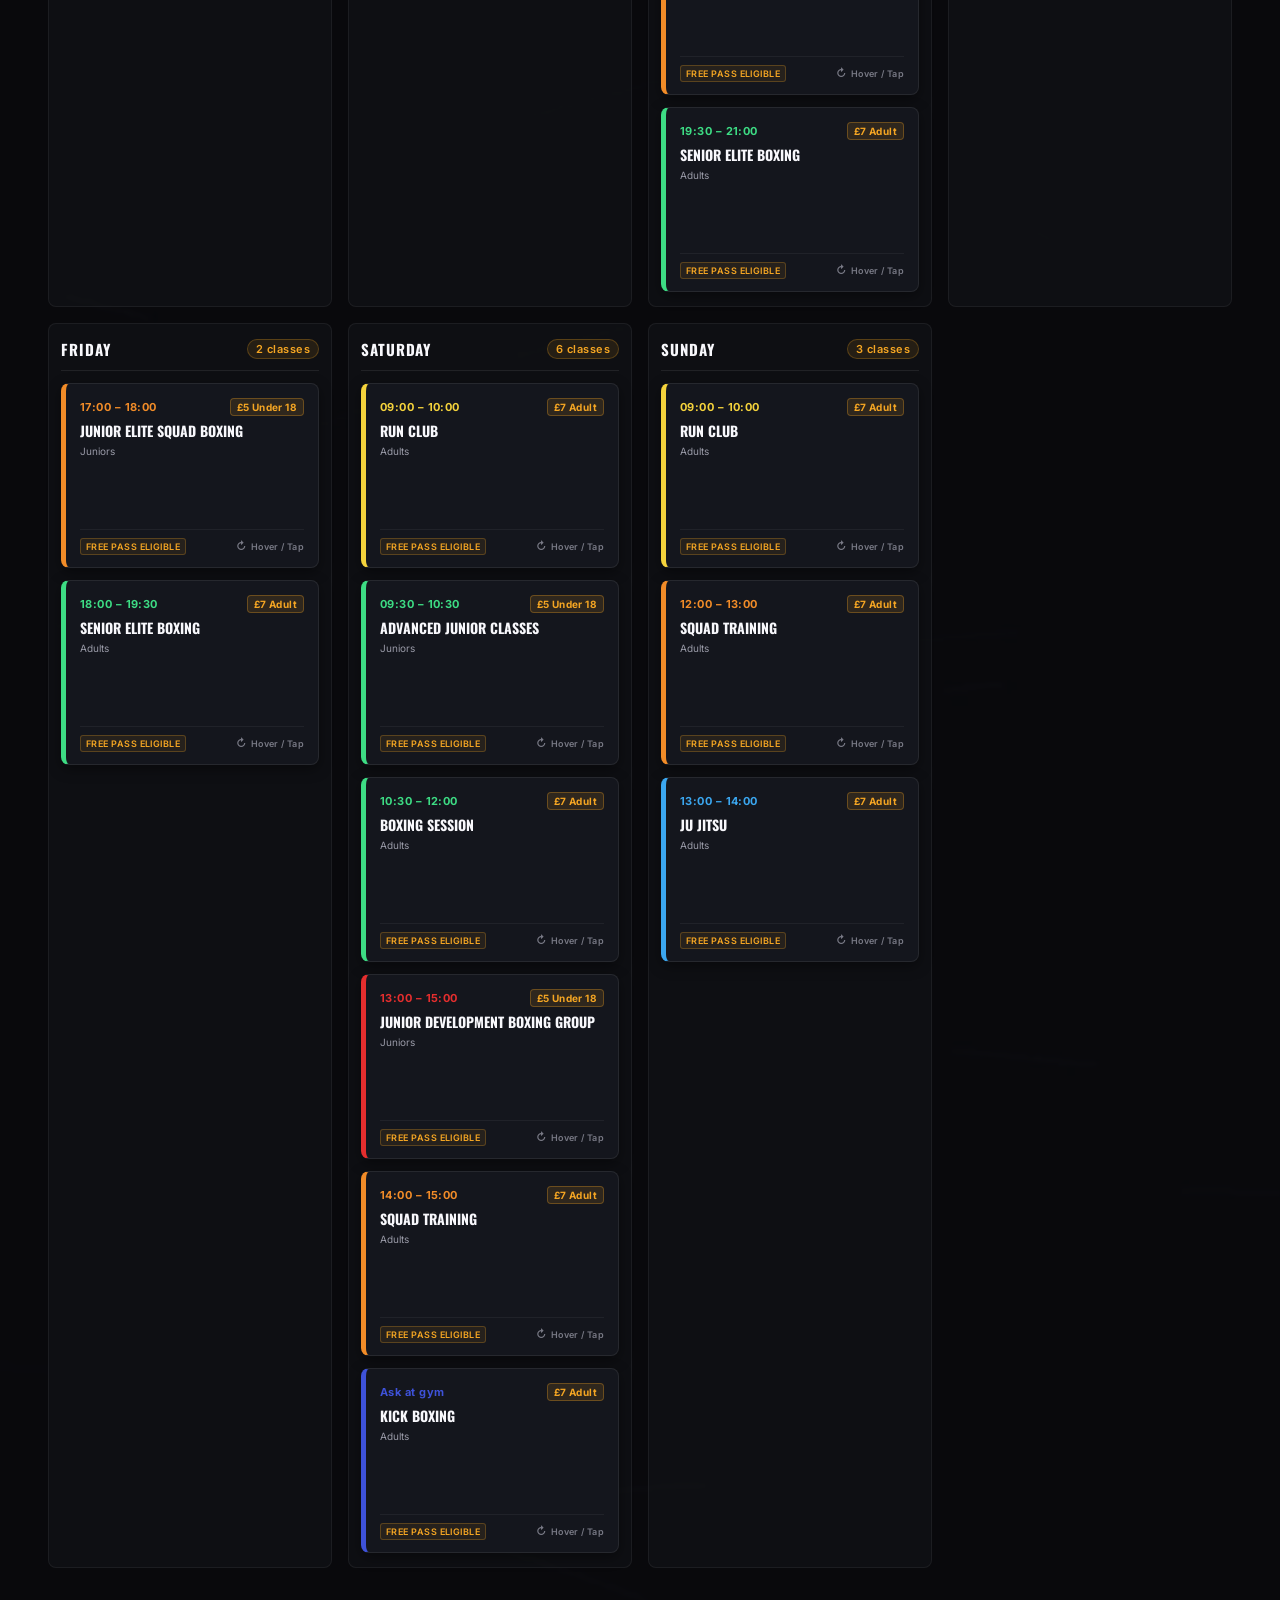
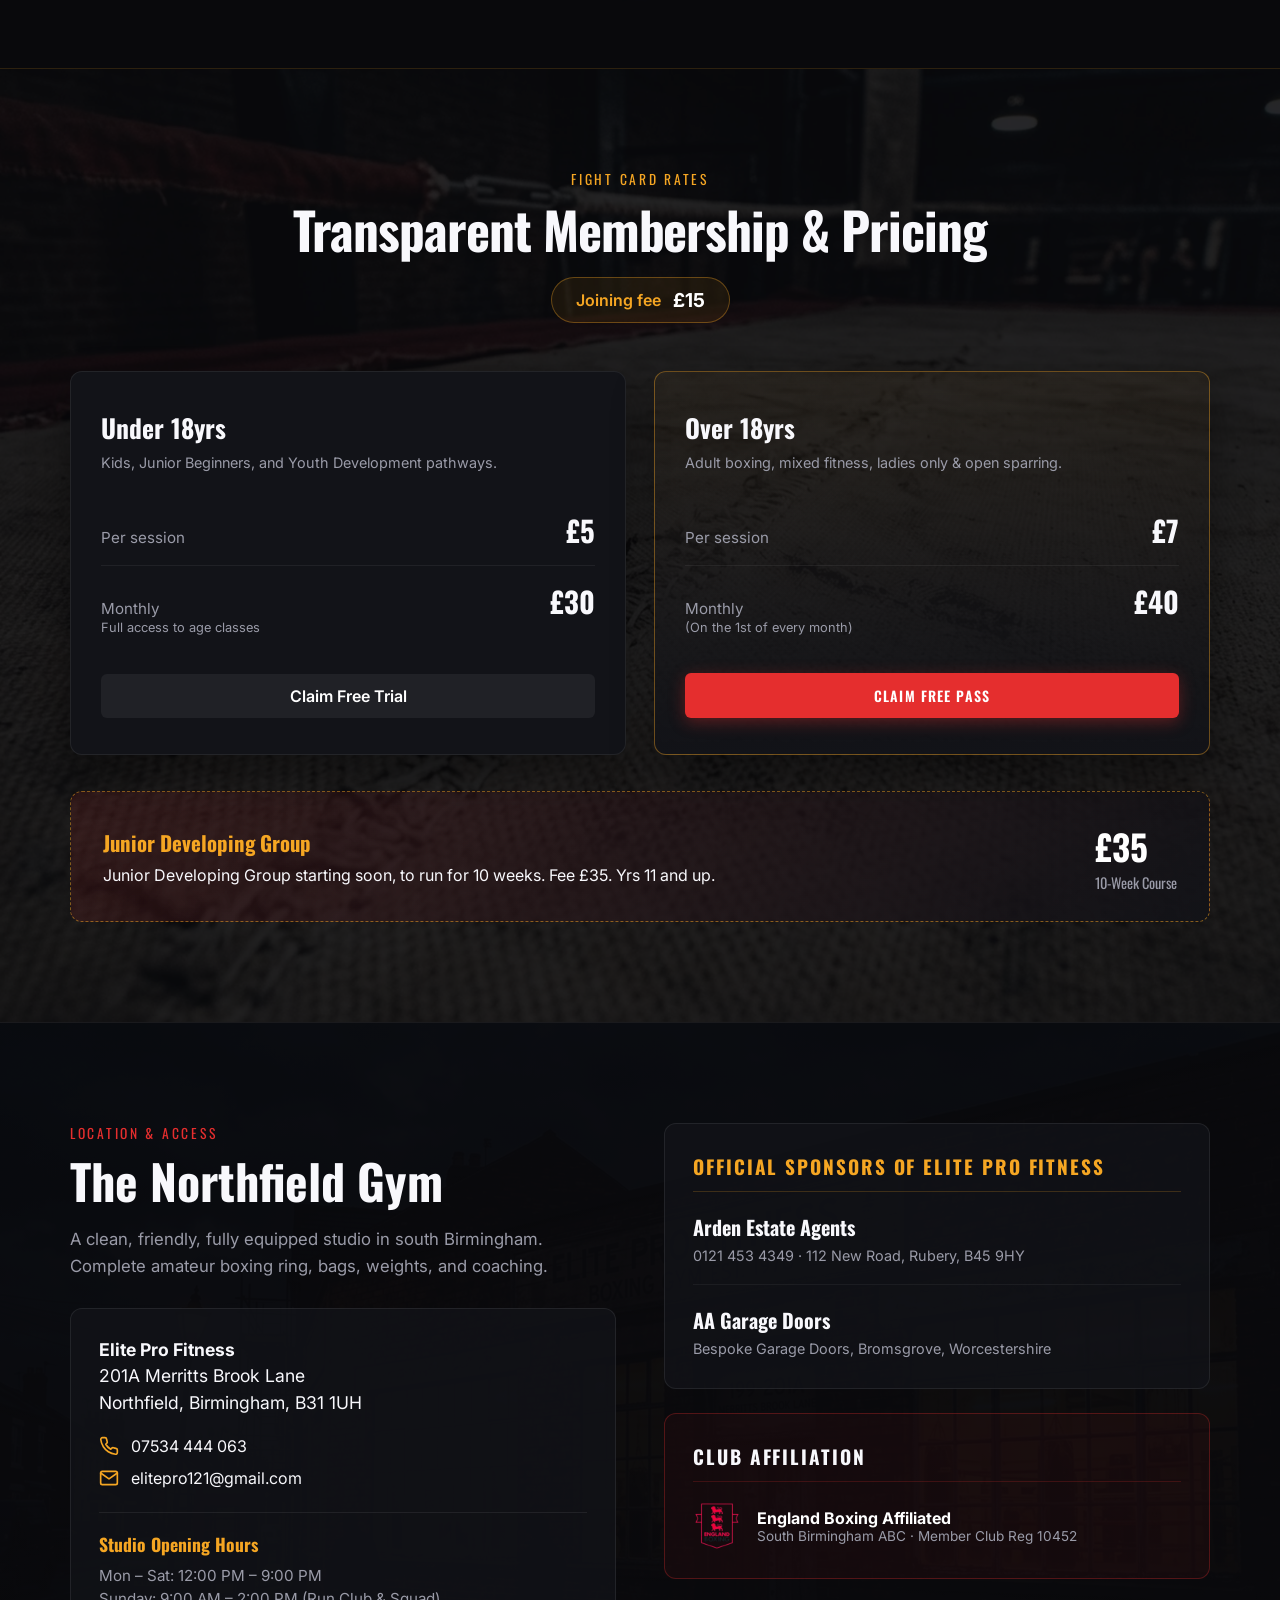
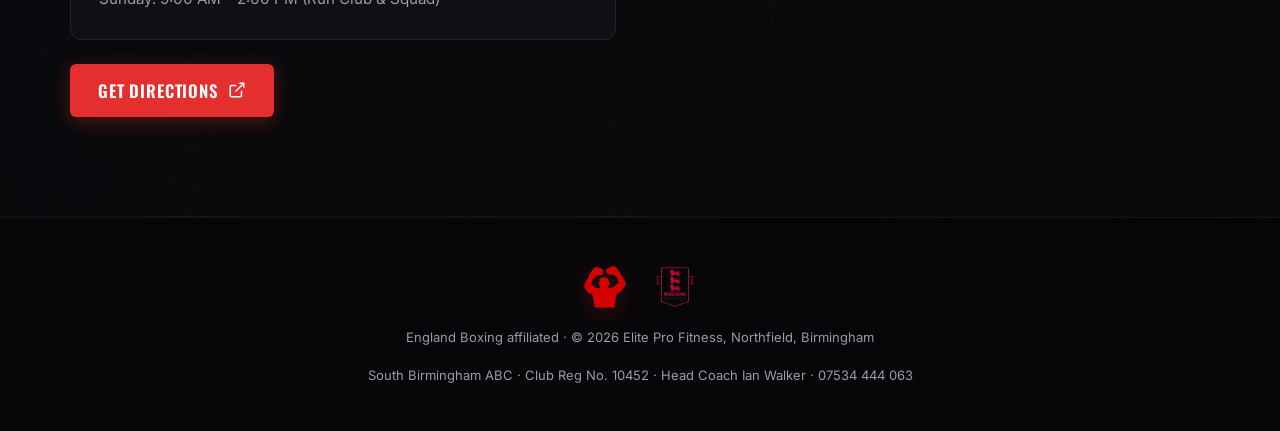
==== commit 4d2eab07: "feat(coach): render full-figure coach with scroll entrance animation" ====
--- a/index.html
+++ b/index.html
@@ -13,6 +13,14 @@
   <link rel="stylesheet" href="css/roster.css">
   <link rel="stylesheet" href="css/pass.css">
   <link rel="stylesheet" href="css/info.css">
+  <noscript>
+    <style>
+      .coach-figure-enter {
+        opacity: 1 !important;
+        transform: none !important;
+      }
+    </style>
+  </noscript>
 </head>
 <body>
   <div class="grain-overlay" aria-hidden="true"></div>
@@ -233,7 +241,7 @@
       <div class="coach-container">
         <!-- Left: Heroic Coach Column -->
         <div class="coach-hero-card">
-          <div class="coach-portrait-wrap">
+          <div class="coach-portrait-wrap coach-full-figure coach-figure-enter">
             <img src="assets/coach.webp" alt="Head Coach Ian Walker" class="coach-portrait" loading="lazy">
             <div class="coach-portrait-badge">
               <span class="badge-exp">30+ Years Boxing Experience</span>
--- a/css/pass.css
+++ b/css/pass.css
@@ -9,6 +9,38 @@
   max-width: 580px;
   margin: 0 auto;
   box-sizing: border-box;
+}
+
+/* --- Full-Figure Coach Presentation & Scroll Reveal Animation --- */
+.coach-portrait {
+  height: 560px;
+  max-height: 70vh;
+  width: auto;
+  max-width: 100%;
+  object-fit: contain;
+  object-position: bottom center;
+  display: block;
+  margin: 0 auto;
+}
+
+.coach-figure-enter {
+  opacity: 0;
+  transform: translateY(40px) scale(0.96);
+  transition: opacity 0.8s ease-out, transform 0.8s ease-out;
+  will-change: opacity, transform;
+}
+
+.coach-figure-enter.is-visible {
+  opacity: 1;
+  transform: translateY(0) scale(1);
+}
+
+@media (prefers-reduced-motion: reduce) {
+  .coach-figure-enter {
+    opacity: 1 !important;
+    transform: none !important;
+    transition: none !important;
+  }
 }
 
 /* --- Pass Form Card --- */
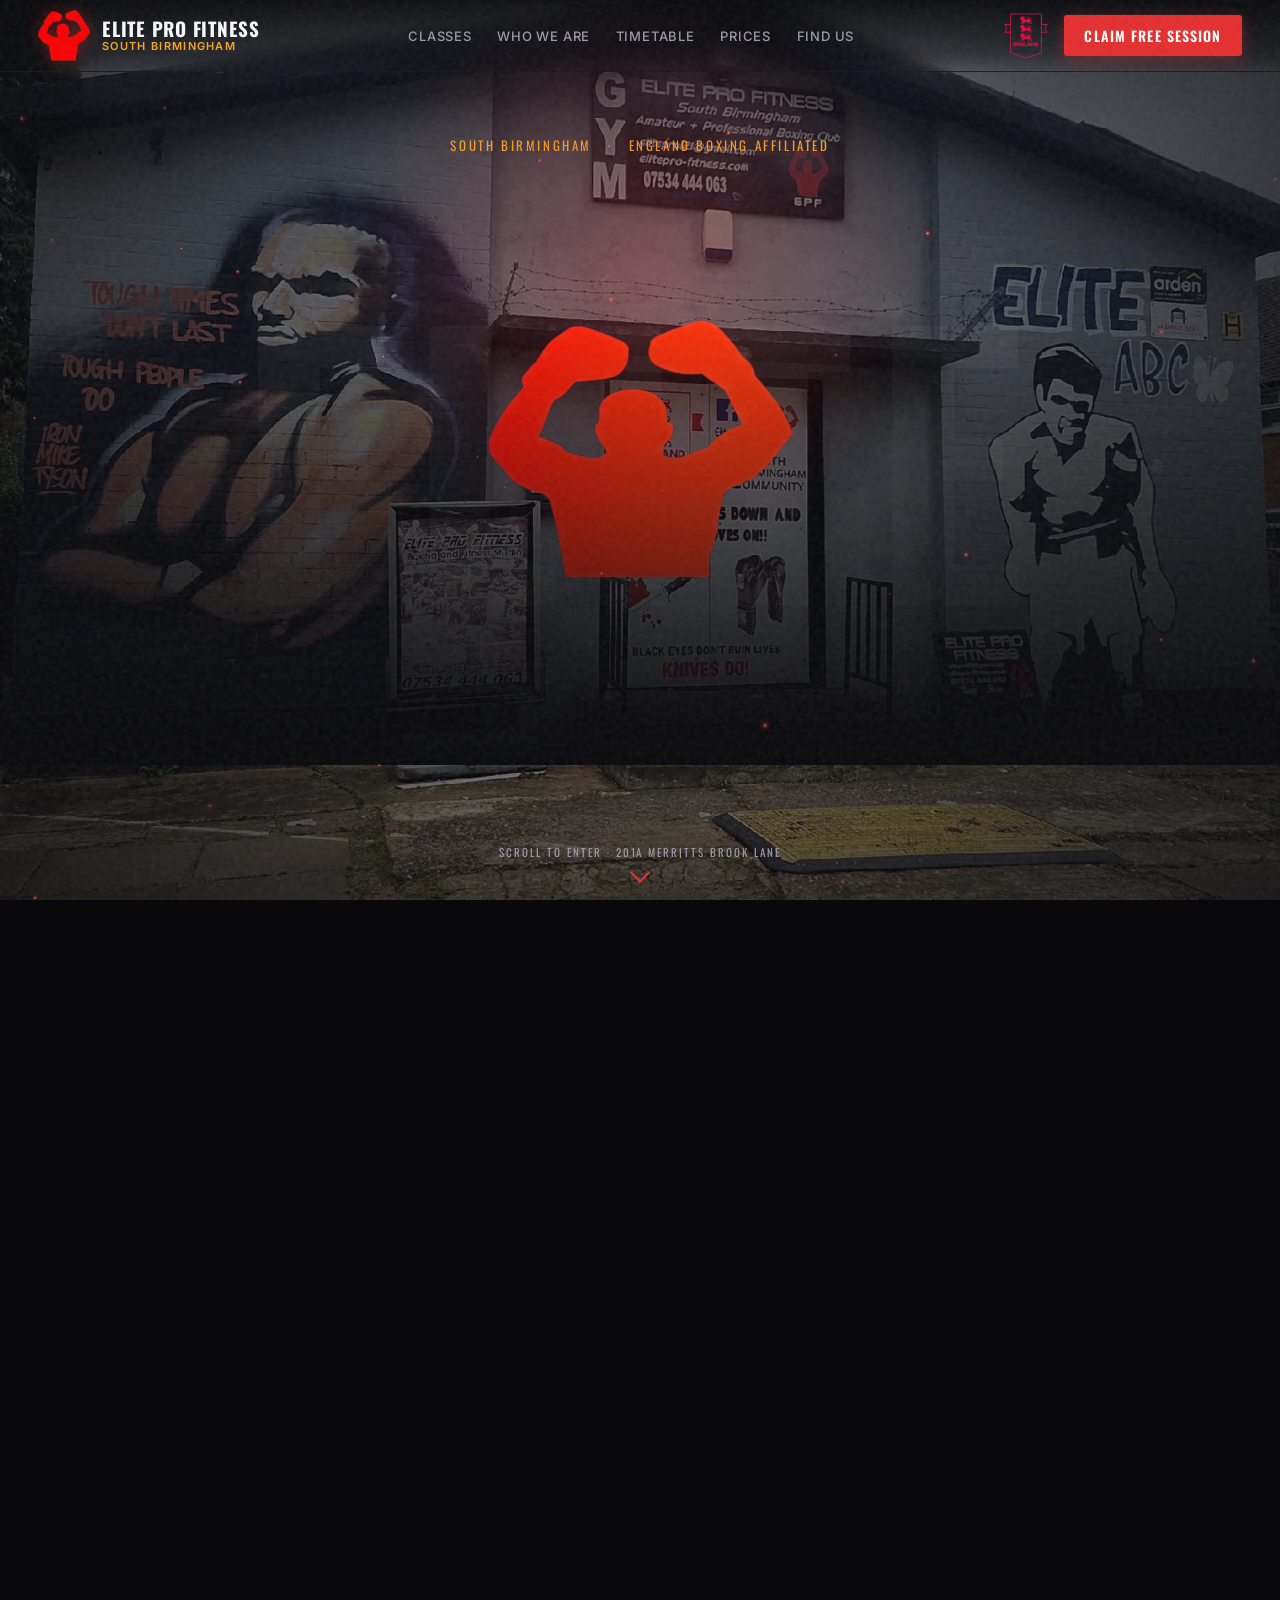
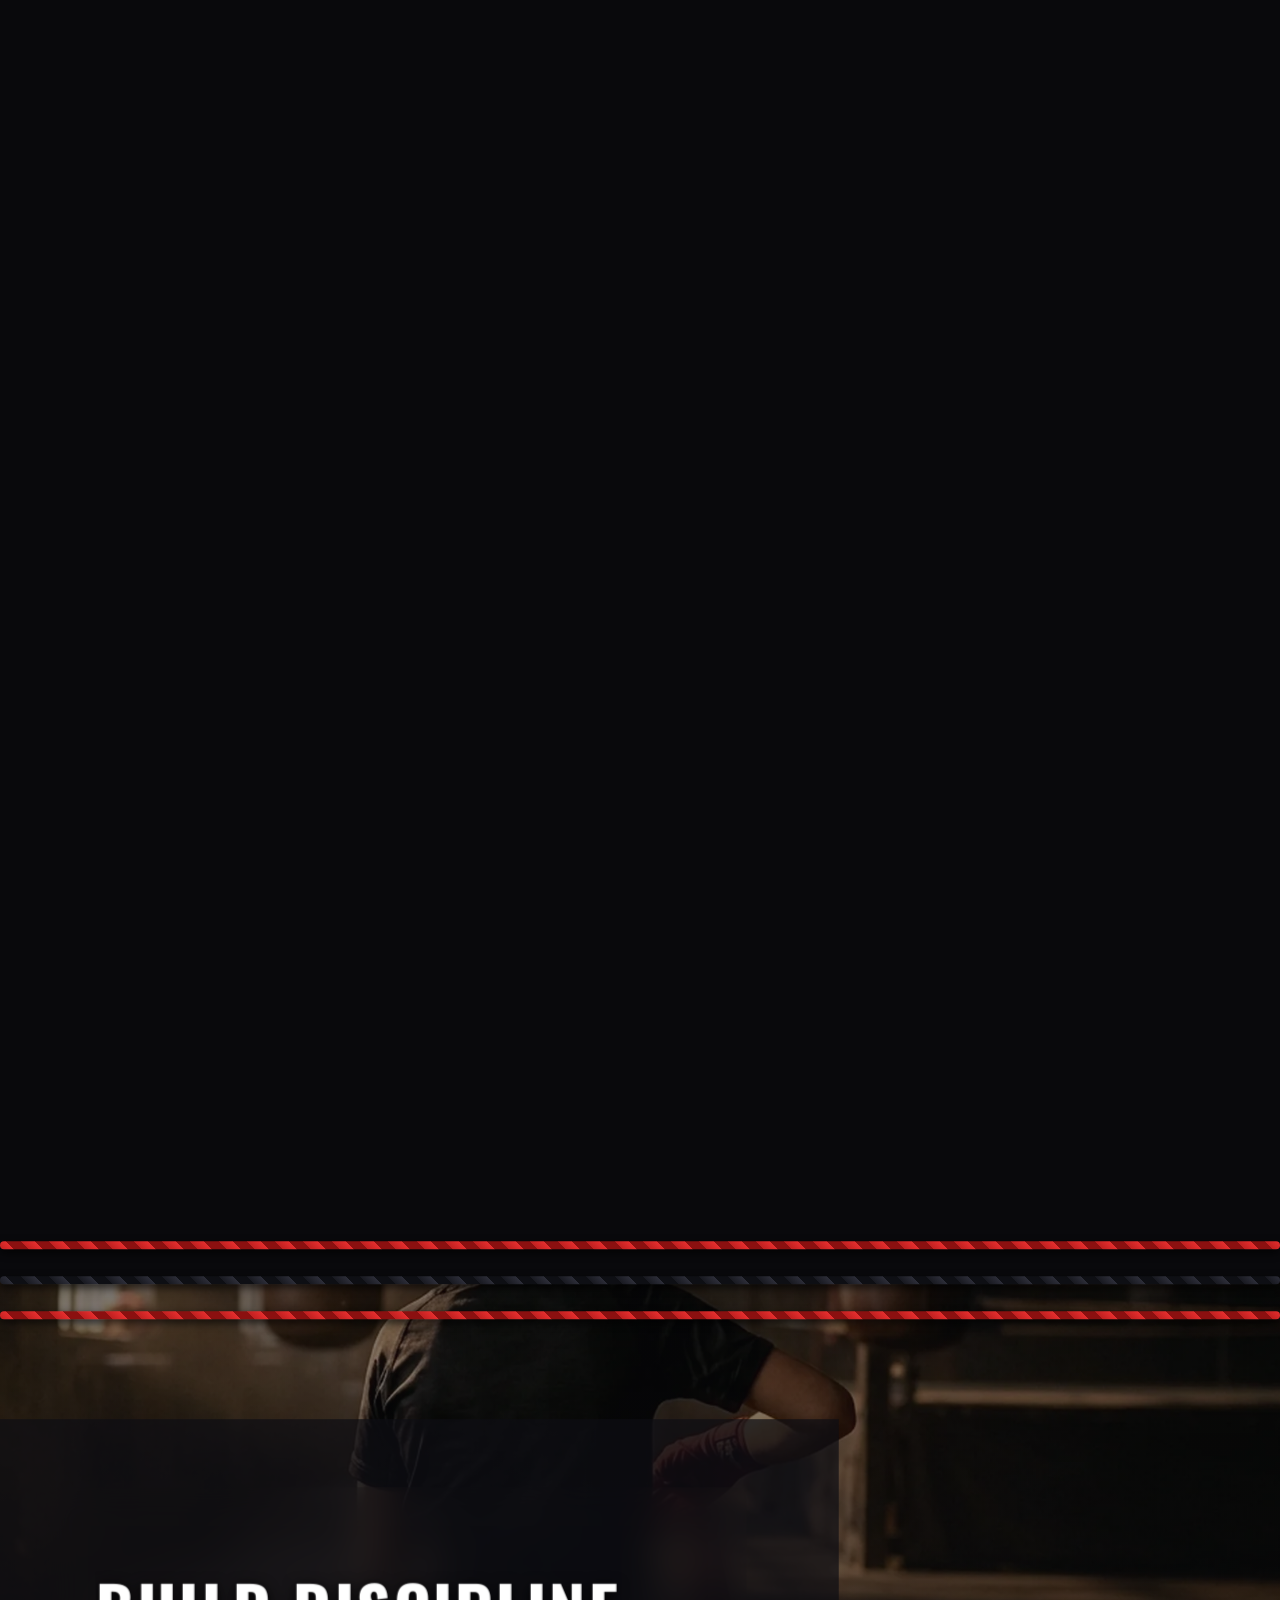
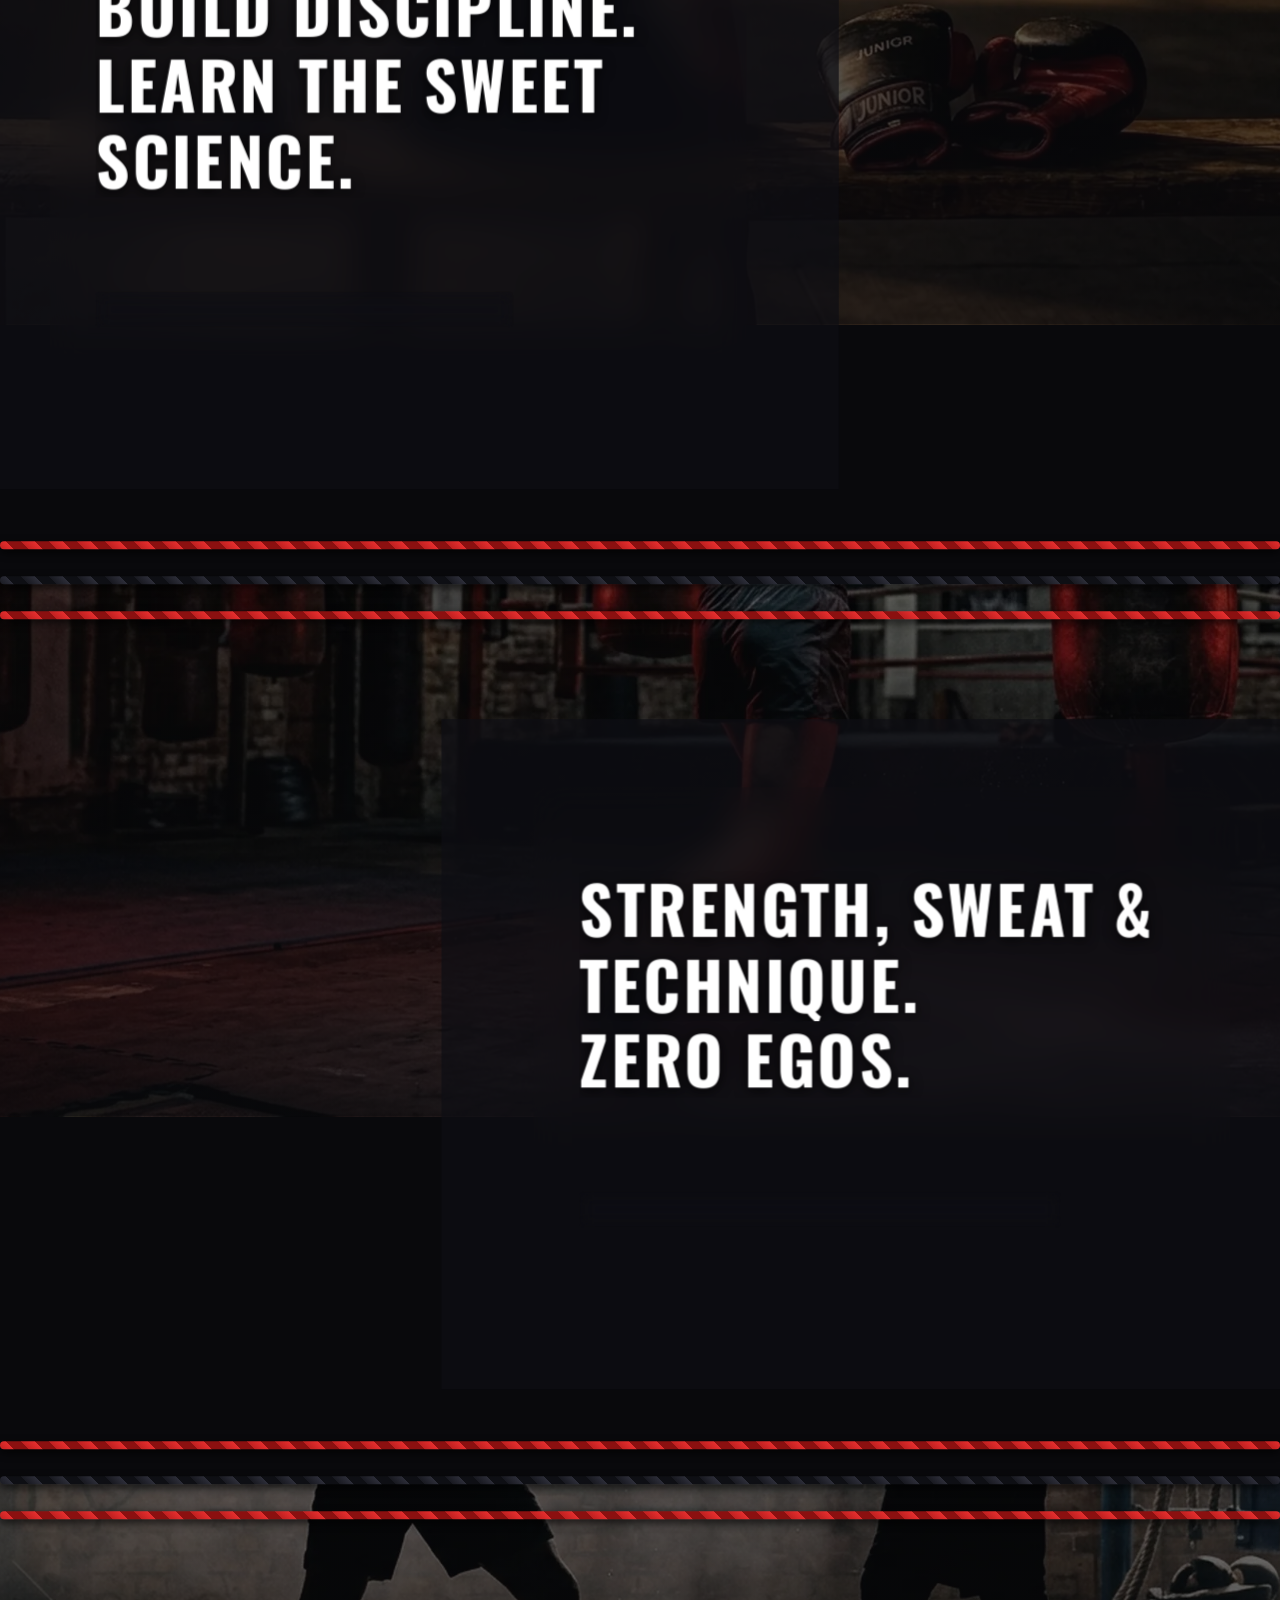
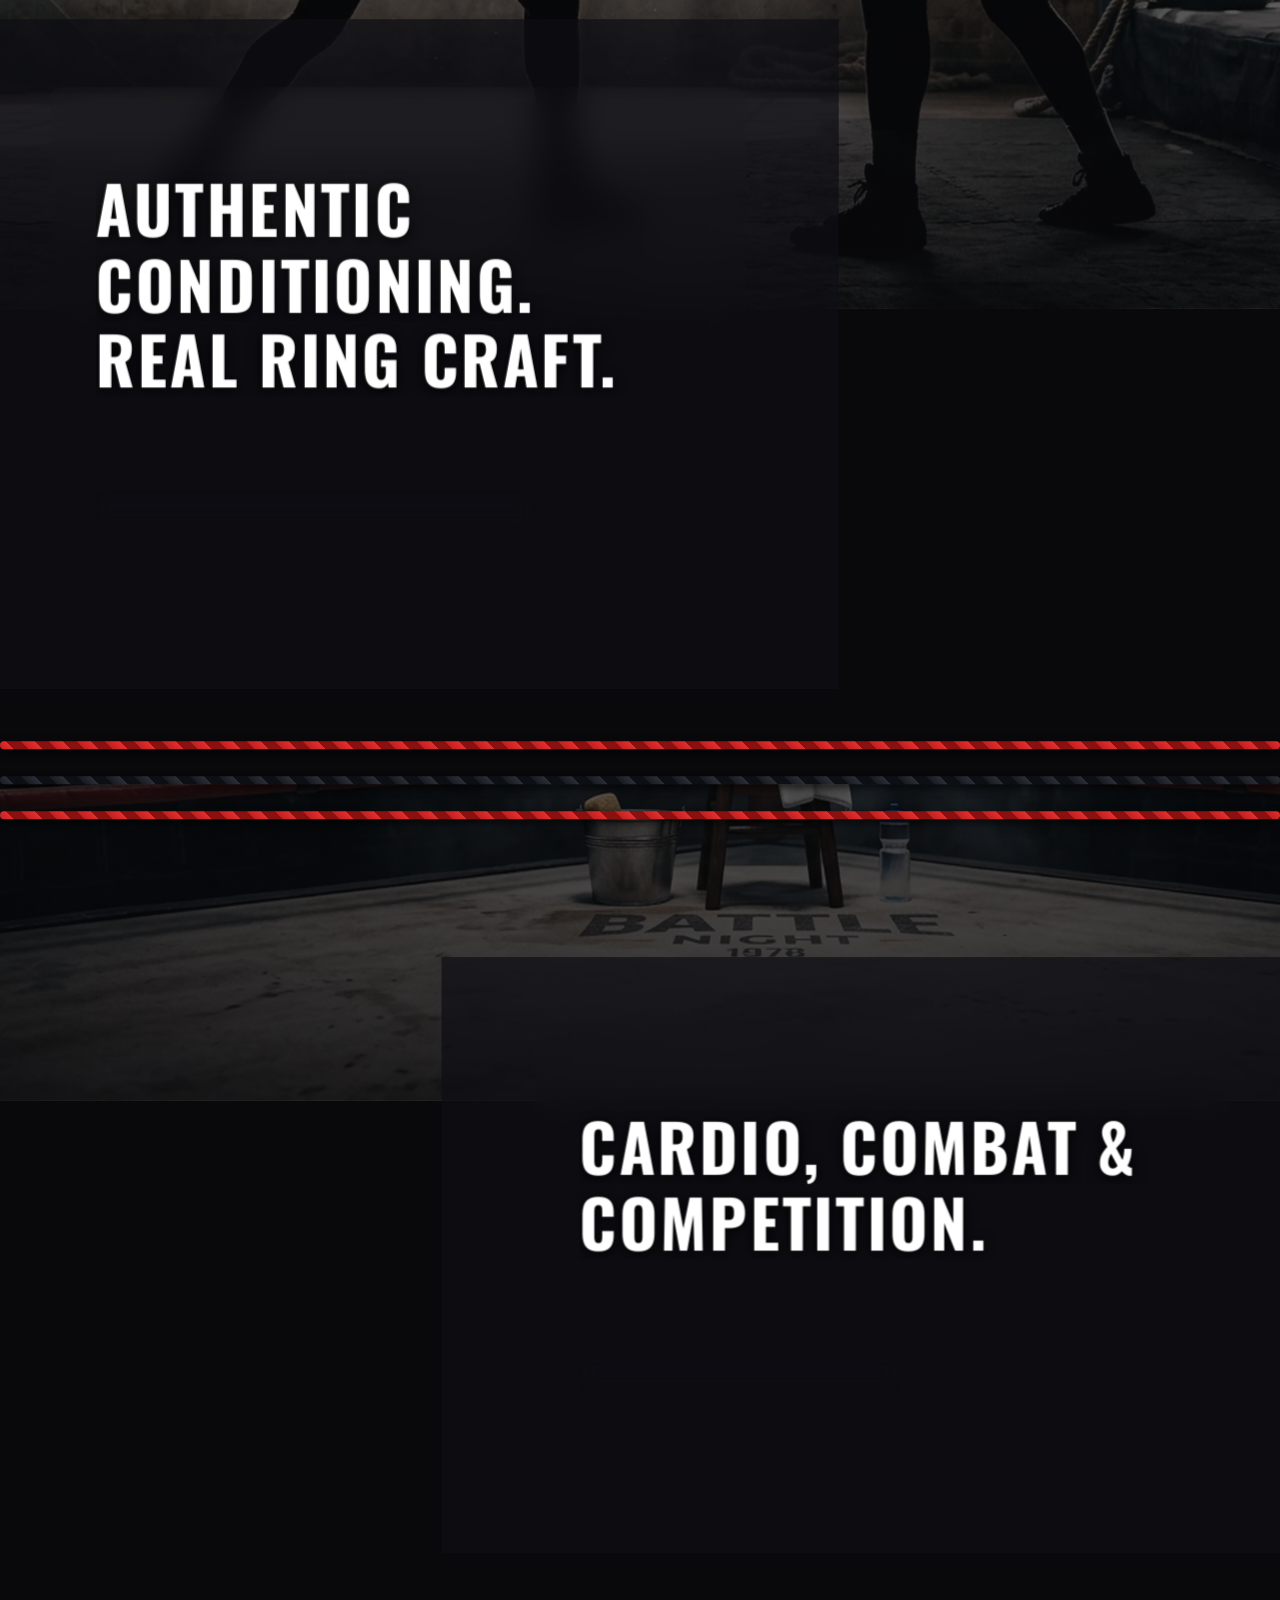
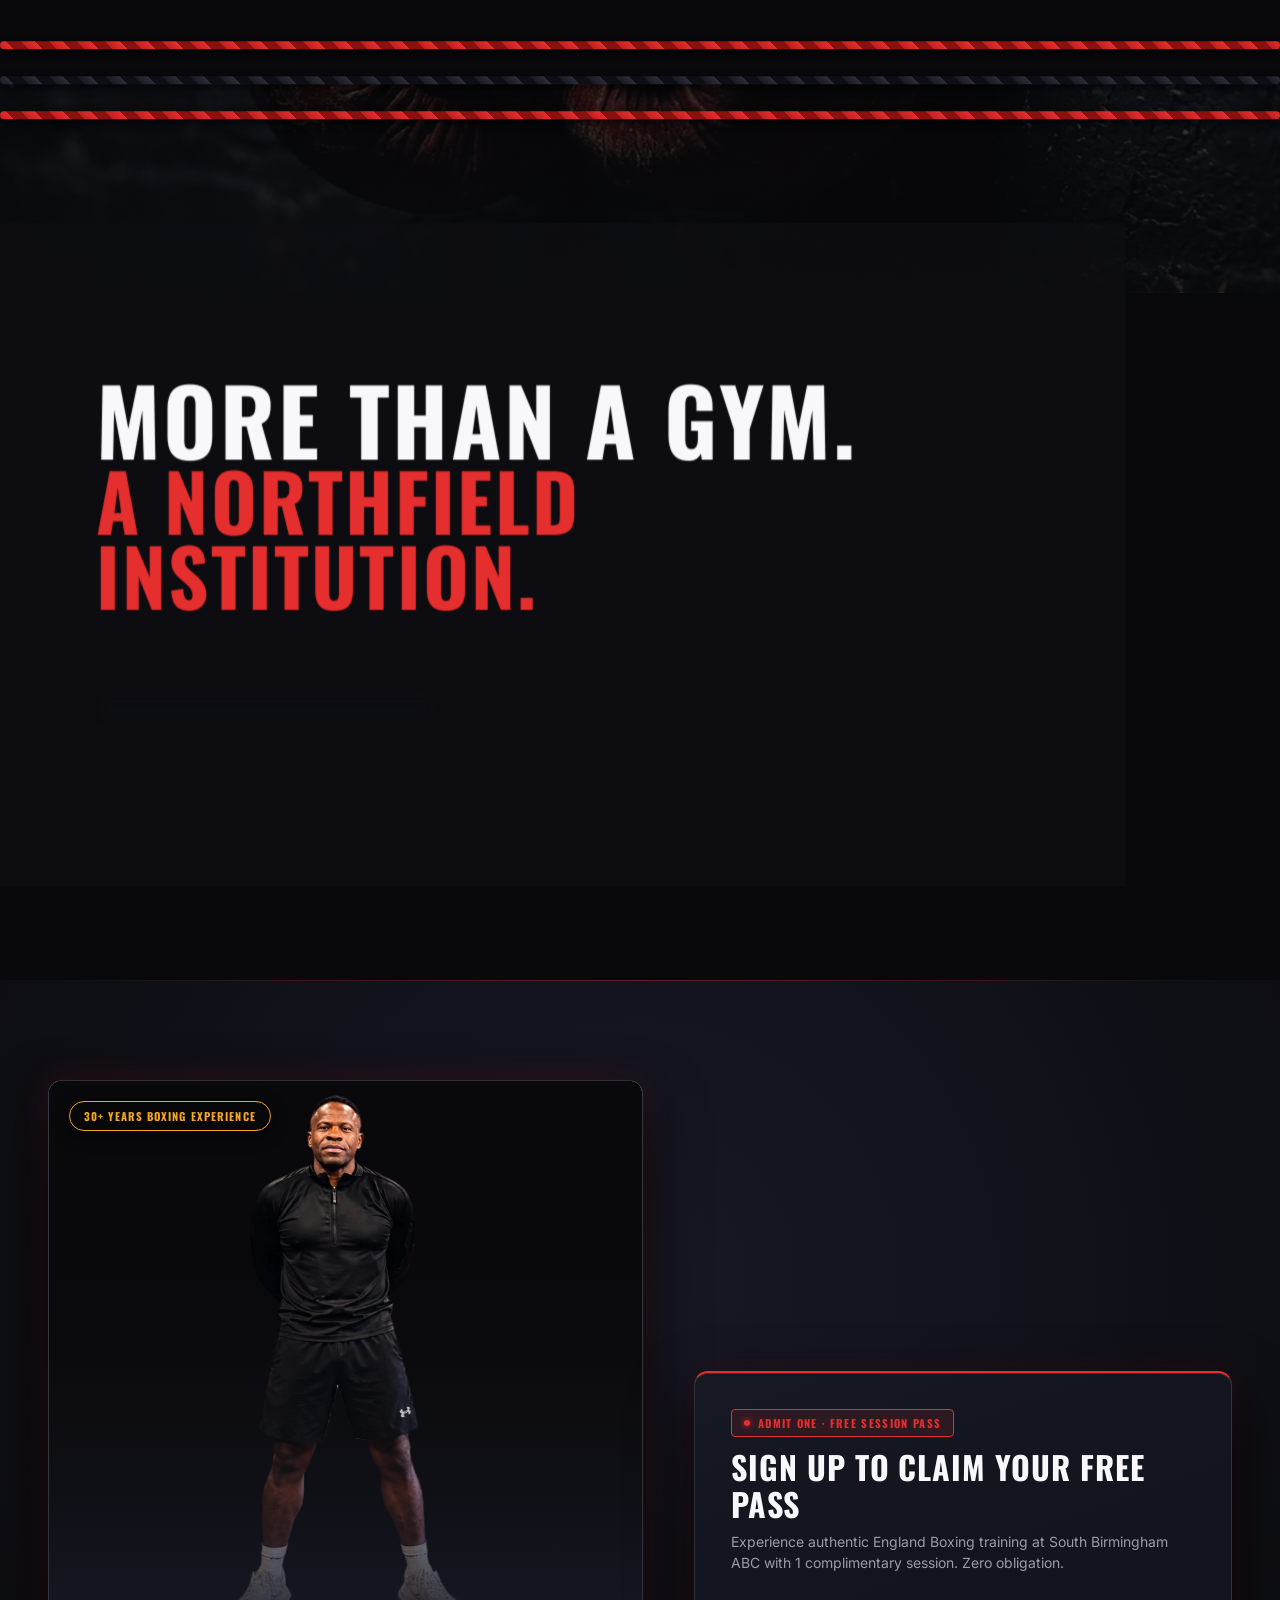
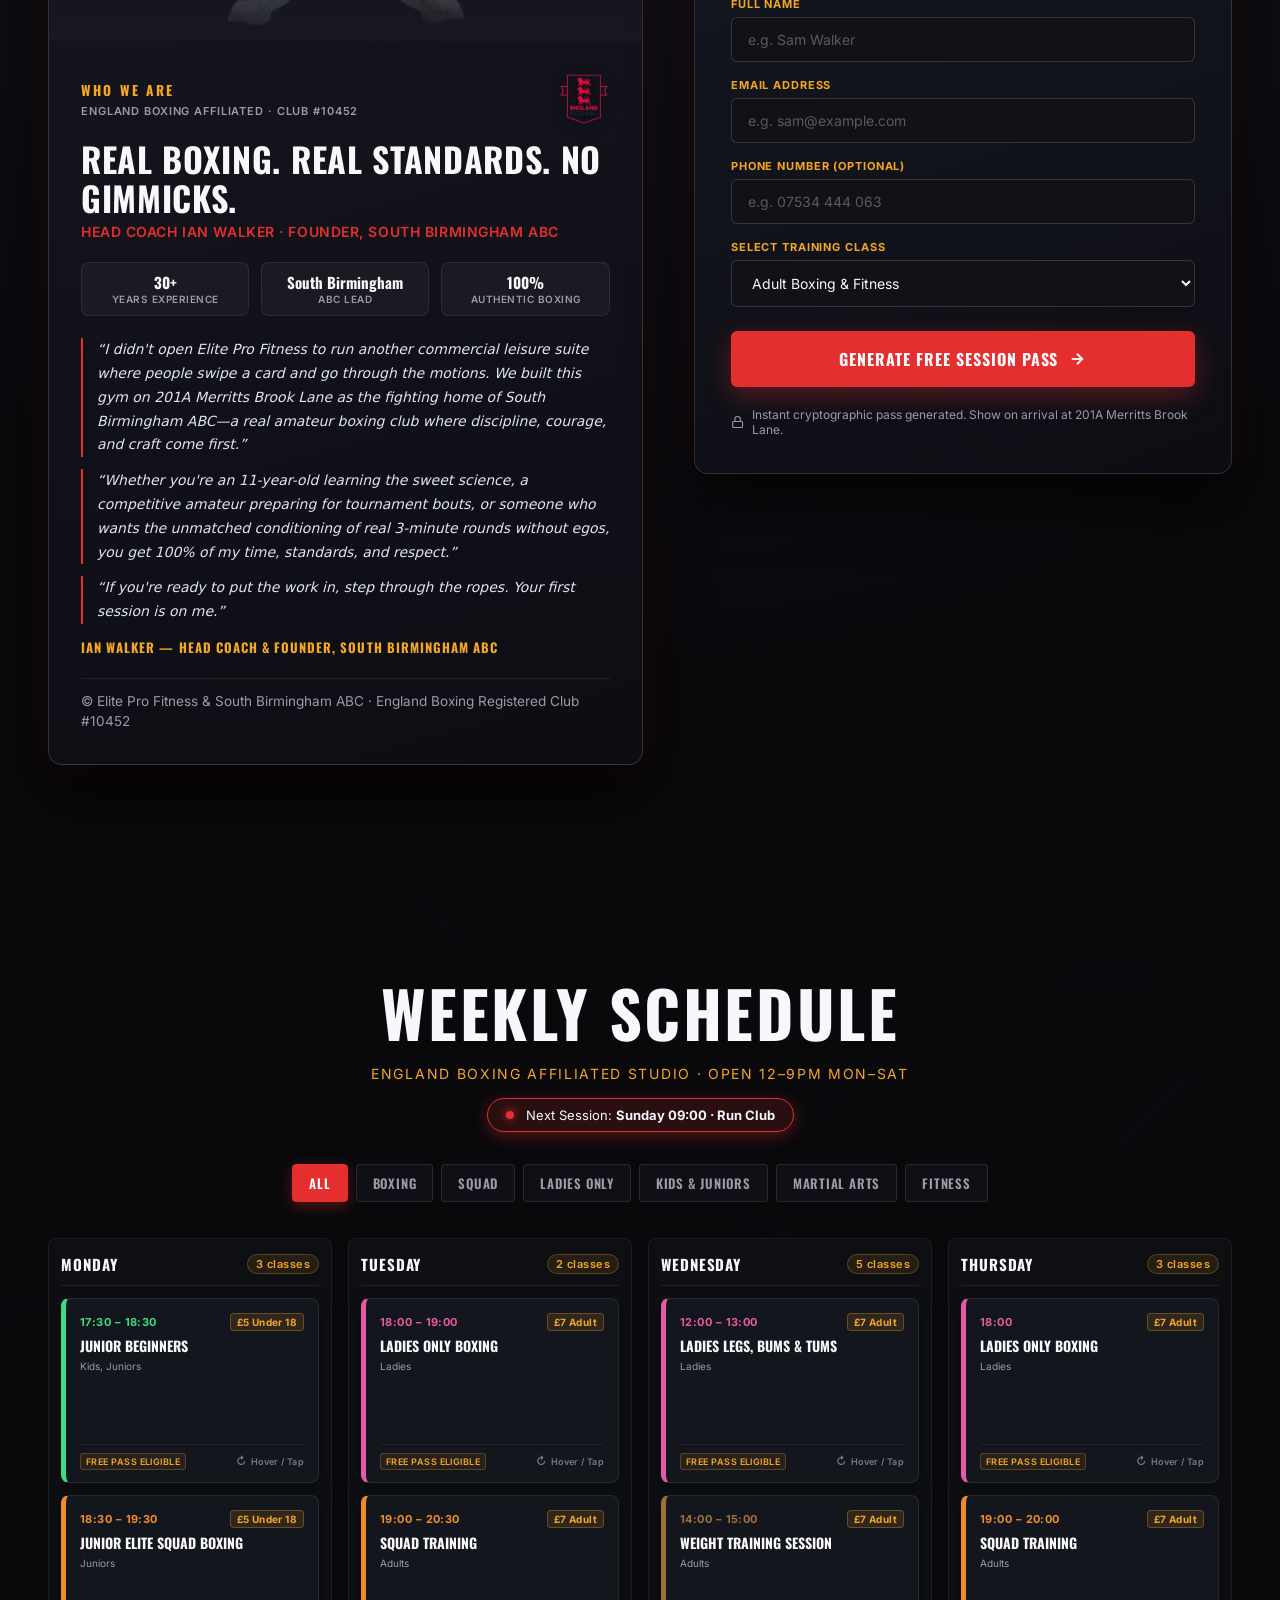
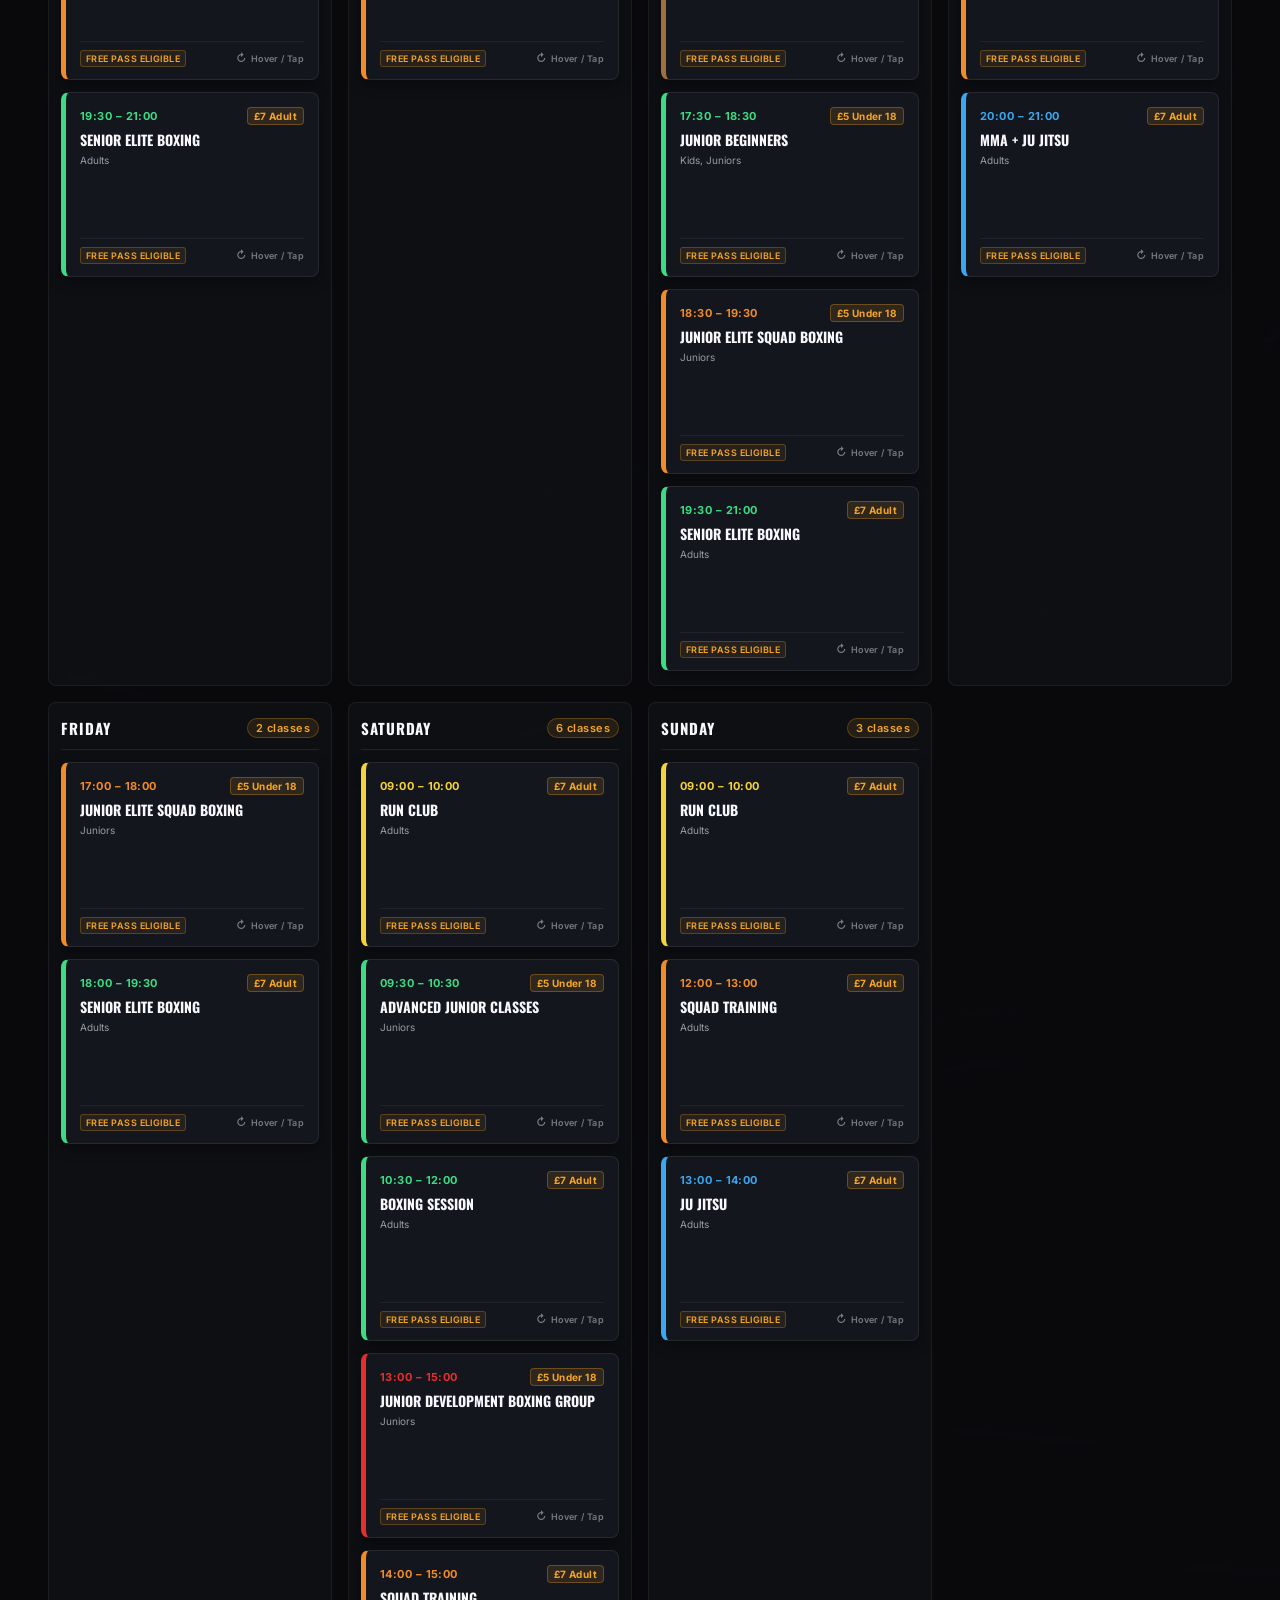
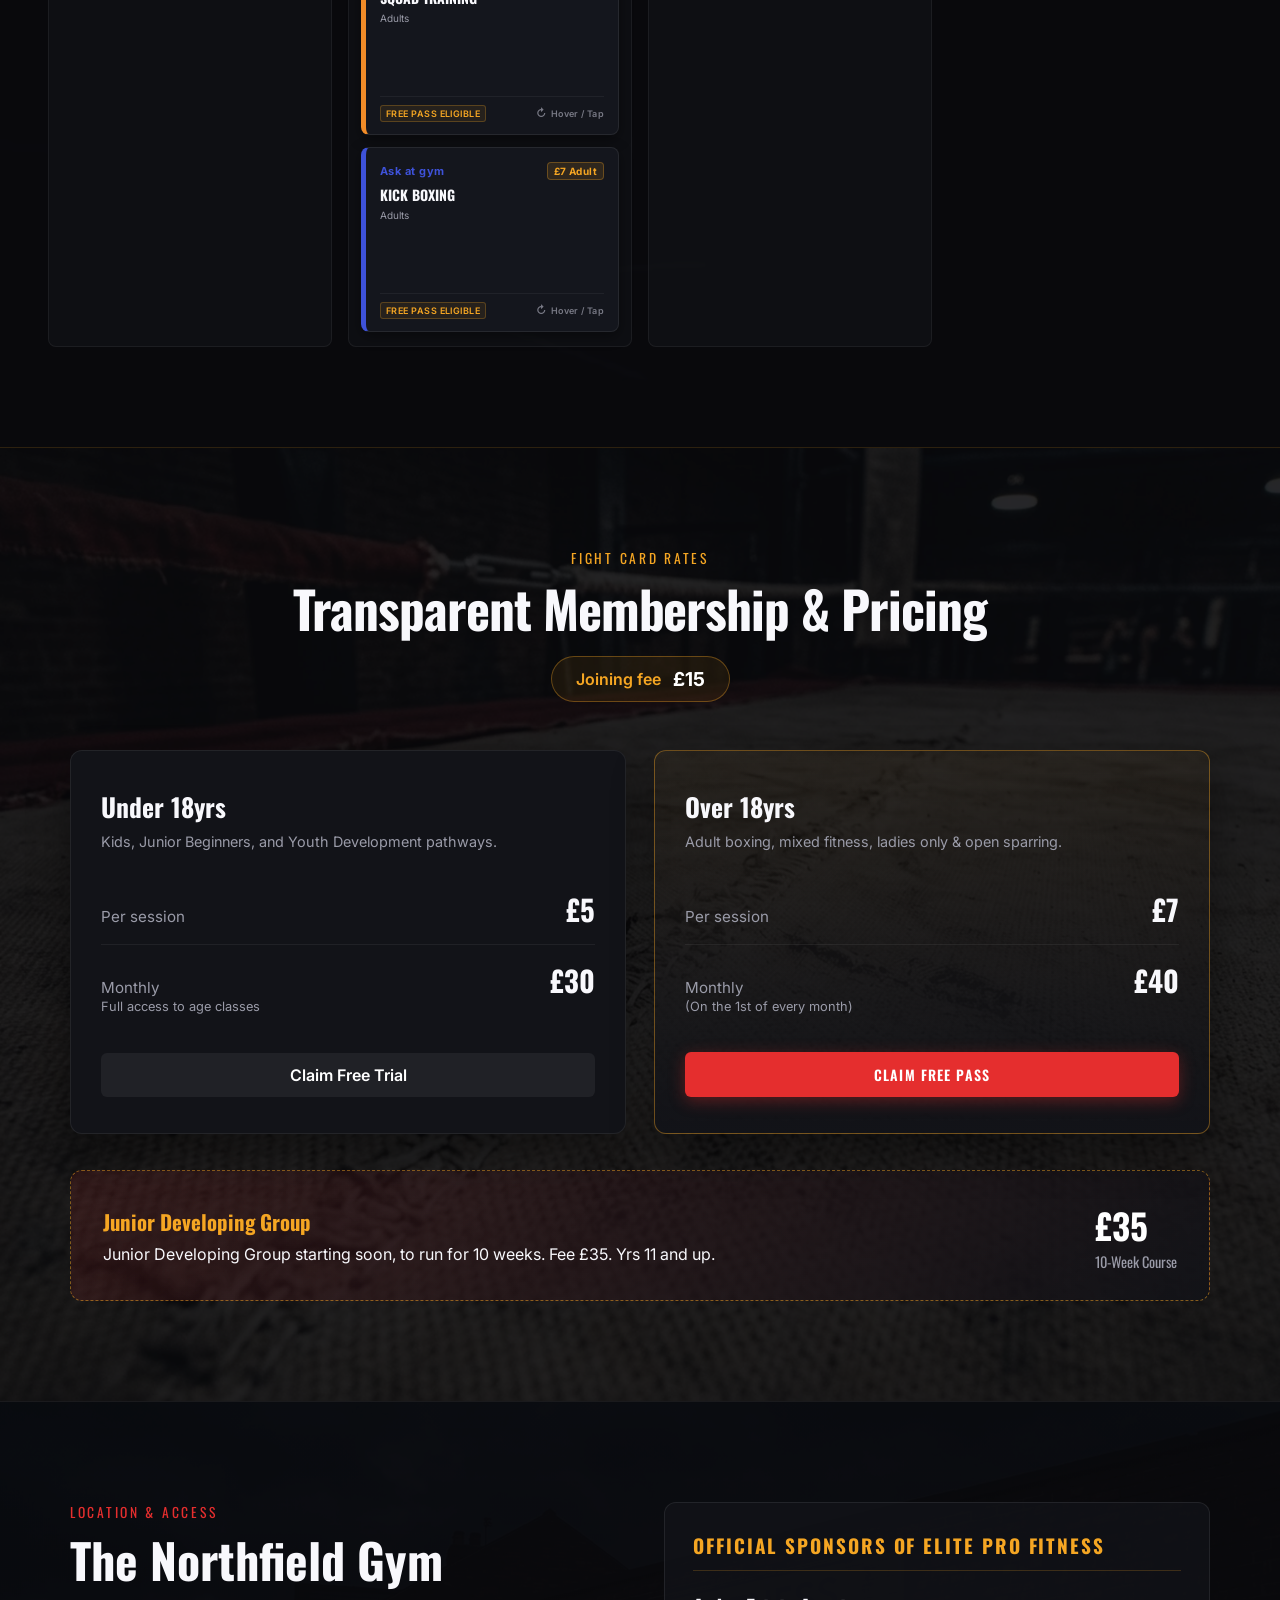
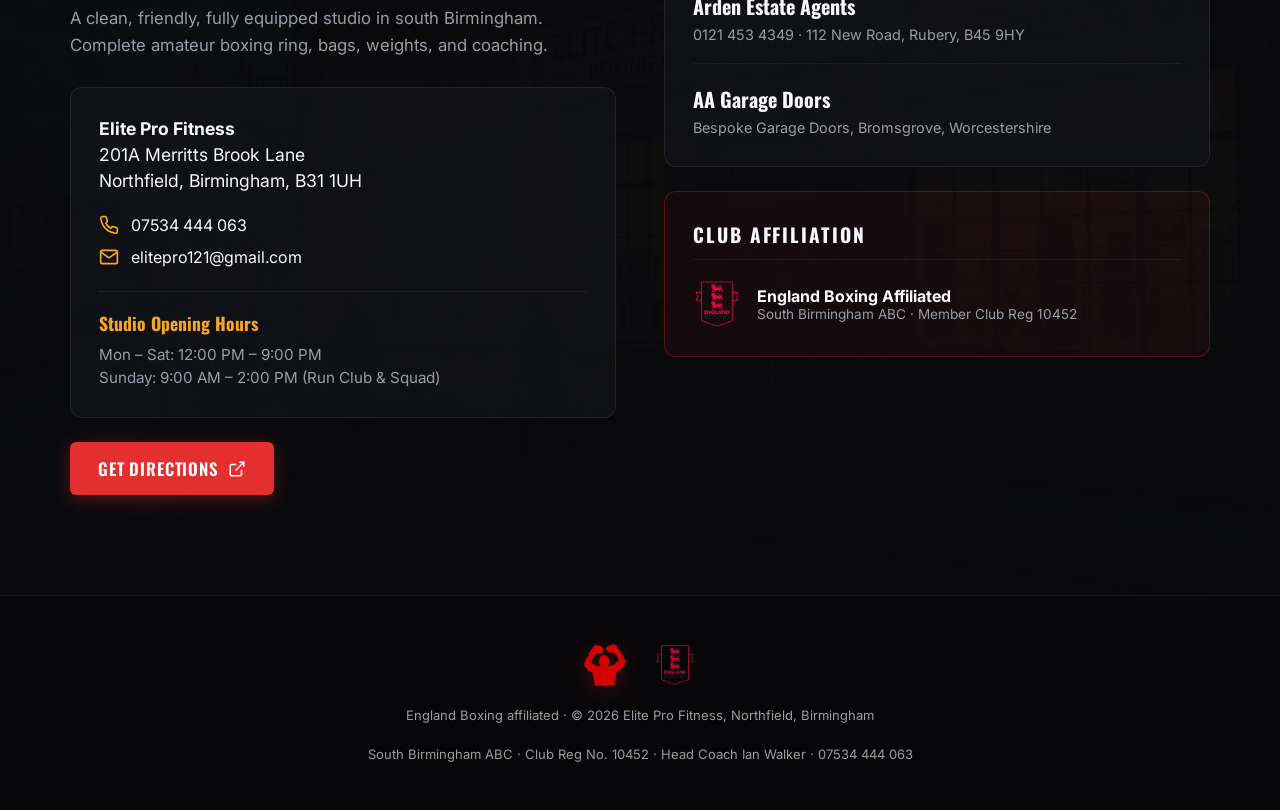
==== commit d6b6dfe5: "feat(coach): implement Who We Are first-person manifesto and England Boxing affiliation seal" ====
--- a/index.html
+++ b/index.html
@@ -248,12 +248,19 @@
             </div>
           </div>
           <div class="coach-credentials">
-            <div class="coach-affiliation">
-              <img src="assets/england-boxing-logo.png" alt="England Boxing" class="coach-affil-logo">
-              <span>England Boxing Registered Coach · Club Reg 10452</span>
-            </div>
-            <h2 class="coach-name">Head Coach Ian Walker</h2>
-            <p class="coach-role">Owner & Head Trainer · South Birmingham ABC</p>
+            <div class="coach-credentials-header">
+              <div class="coach-tag-wrap">
+                <span class="section-tag">WHO WE ARE</span>
+                <span class="coach-reg-badge">England Boxing Affiliated · Club #10452</span>
+              </div>
+              <img src="assets/england-boxing-logo.png" class="section-eb-seal" alt="England Boxing Affiliated" loading="lazy">
+            </div>
+
+            <div class="coach-title-block">
+              <h2 class="section-title coach-headline">Real Boxing. Real Standards. No Gimmicks.</h2>
+              <p class="coach-role">Head Coach Ian Walker · Founder, South Birmingham ABC</p>
+            </div>
+
             <div class="coach-stats-row">
               <div class="coach-stat-pill">
                 <strong>30+</strong>
@@ -268,9 +275,23 @@
                 <span>Authentic Boxing</span>
               </div>
             </div>
-            <p class="coach-bio">
-              England Boxing certified trainer dedicated to real fight science, technical mastery, and discipline for all levels from complete beginners to amateur competitors.
-            </p>
+
+            <div class="coach-manifesto">
+              <p>
+                “I didn't open Elite Pro Fitness to run another commercial leisure suite where people swipe a card and go through the motions. We built this gym on 201A Merritts Brook Lane as the fighting home of South Birmingham ABC—a real amateur boxing club where discipline, courage, and craft come first.”
+              </p>
+              <p>
+                “Whether you're an 11-year-old learning the sweet science, a competitive amateur preparing for tournament bouts, or someone who wants the unmatched conditioning of real 3-minute rounds without egos, you get 100% of my time, standards, and respect.”
+              </p>
+              <p>
+                “If you're ready to put the work in, step through the ropes. Your first session is on me.”
+              </p>
+              <p class="coach-signoff">Ian Walker — Head Coach &amp; Founder, South Birmingham ABC</p>
+            </div>
+
+            <div class="coach-copyright">
+              © Elite Pro Fitness &amp; South Birmingham ABC · England Boxing Registered Club #10452
+            </div>
           </div>
         </div>
 
--- a/css/roster.css
+++ b/css/roster.css
@@ -70,18 +70,7 @@
   background: #09090c;
 }
 
-.coach-portrait {
-  display: block;
-  width: 100%;
-  height: 500px;
-  object-fit: cover;
-  object-position: center top;
-  transition: transform 0.6s cubic-bezier(0.2, 0.8, 0.2, 1);
-}
-
-.coach-hero-card:hover .coach-portrait {
-  transform: scale(1.02);
-}
+/* .coach-portrait unified in css/pass.css */
 
 .coach-portrait-wrap::after {
   content: "";
@@ -217,9 +206,7 @@
     gap: 32px;
   }
 
-  .coach-portrait {
-    height: clamp(340px, 55vw, 420px);
-  }
+  /* .coach-portrait responsive handled in pass.css */
 
   .coach-stats-row {
     grid-template-columns: repeat(3, 1fr);
--- a/css/pass.css
+++ b/css/pass.css
@@ -21,6 +21,11 @@
   object-position: bottom center;
   display: block;
   margin: 0 auto;
+  transition: transform 0.6s cubic-bezier(0.2, 0.8, 0.2, 1);
+}
+
+.coach-hero-card:hover .coach-portrait {
+  transform: scale(1.02);
 }
 
 .coach-figure-enter {
@@ -380,3 +385,105 @@
   color: var(--ink-white);
   border-color: rgba(255, 255, 255, 0.35);
 }
+
+/* --- Who We Are Manifesto, England Boxing Seal & Copyright --- */
+.coach-credentials-header {
+  display: flex;
+  align-items: center;
+  justify-content: space-between;
+  gap: 16px;
+  flex-wrap: wrap;
+}
+
+.coach-tag-wrap {
+  display: flex;
+  flex-direction: column;
+  gap: 4px;
+}
+
+#coach .section-tag {
+  display: inline-block;
+  font-family: var(--font-display);
+  font-size: 0.85rem;
+  font-weight: 700;
+  letter-spacing: 0.2em;
+  text-transform: uppercase;
+  color: var(--champion-gold);
+}
+
+.coach-reg-badge {
+  font-size: 11px;
+  font-weight: 600;
+  letter-spacing: 0.08em;
+  text-transform: uppercase;
+  color: var(--ink-muted);
+}
+
+.section-eb-seal {
+  height: 52px;
+  width: auto;
+  filter: drop-shadow(0 2px 8px rgba(0, 0, 0, 0.4));
+  flex-shrink: 0;
+}
+
+.coach-headline {
+  font-family: var(--font-display);
+  font-size: clamp(24px, 2.8vw, 34px);
+  font-weight: 700;
+  letter-spacing: 0.02em;
+  text-transform: uppercase;
+  color: var(--ink-white);
+  line-height: 1.15;
+  margin: 0;
+}
+
+.coach-title-block {
+  display: flex;
+  flex-direction: column;
+  gap: 6px;
+}
+
+.coach-manifesto {
+  display: flex;
+  flex-direction: column;
+  gap: 12px;
+  font-size: 14px;
+  line-height: 1.7;
+  color: var(--ink-white);
+}
+
+.coach-manifesto p {
+  margin: 0;
+}
+
+.coach-manifesto p:not(.coach-signoff) {
+  font-style: italic;
+  color: #e2e4ec;
+  border-left: 2px solid var(--ring-red);
+  padding-left: 14px;
+}
+
+.coach-signoff {
+  font-family: var(--font-display);
+  font-size: 13px;
+  font-weight: 700;
+  letter-spacing: 0.08em;
+  text-transform: uppercase;
+  color: var(--champion-gold);
+  margin-top: 4px;
+}
+
+.coach-copyright {
+  font-size: 0.85rem;
+  line-height: 1.5;
+  color: var(--ink-muted);
+  border-top: 1px solid rgba(255, 255, 255, 0.08);
+  padding-top: 12px;
+  margin-top: 6px;
+}
+
+@media (max-width: 899px) {
+  .coach-portrait {
+    height: clamp(340px, 55vw, 420px);
+  }
+}
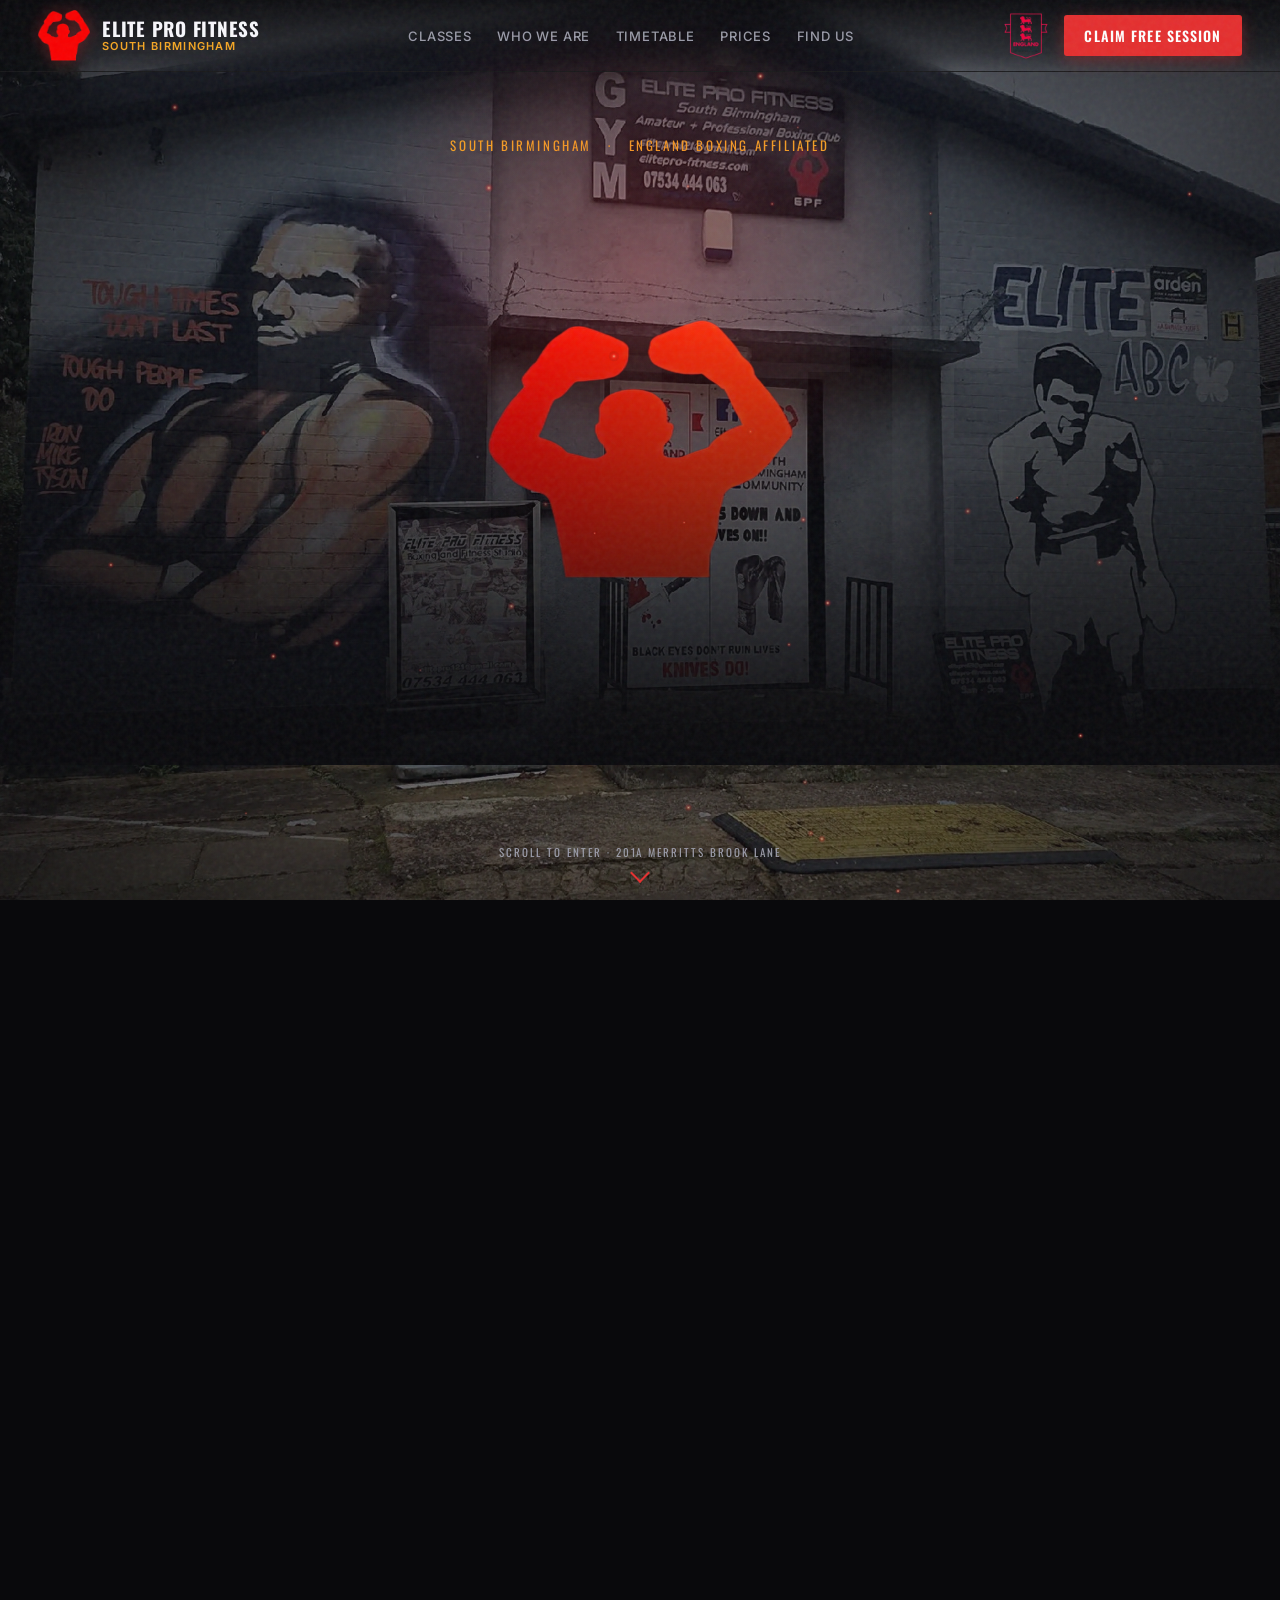
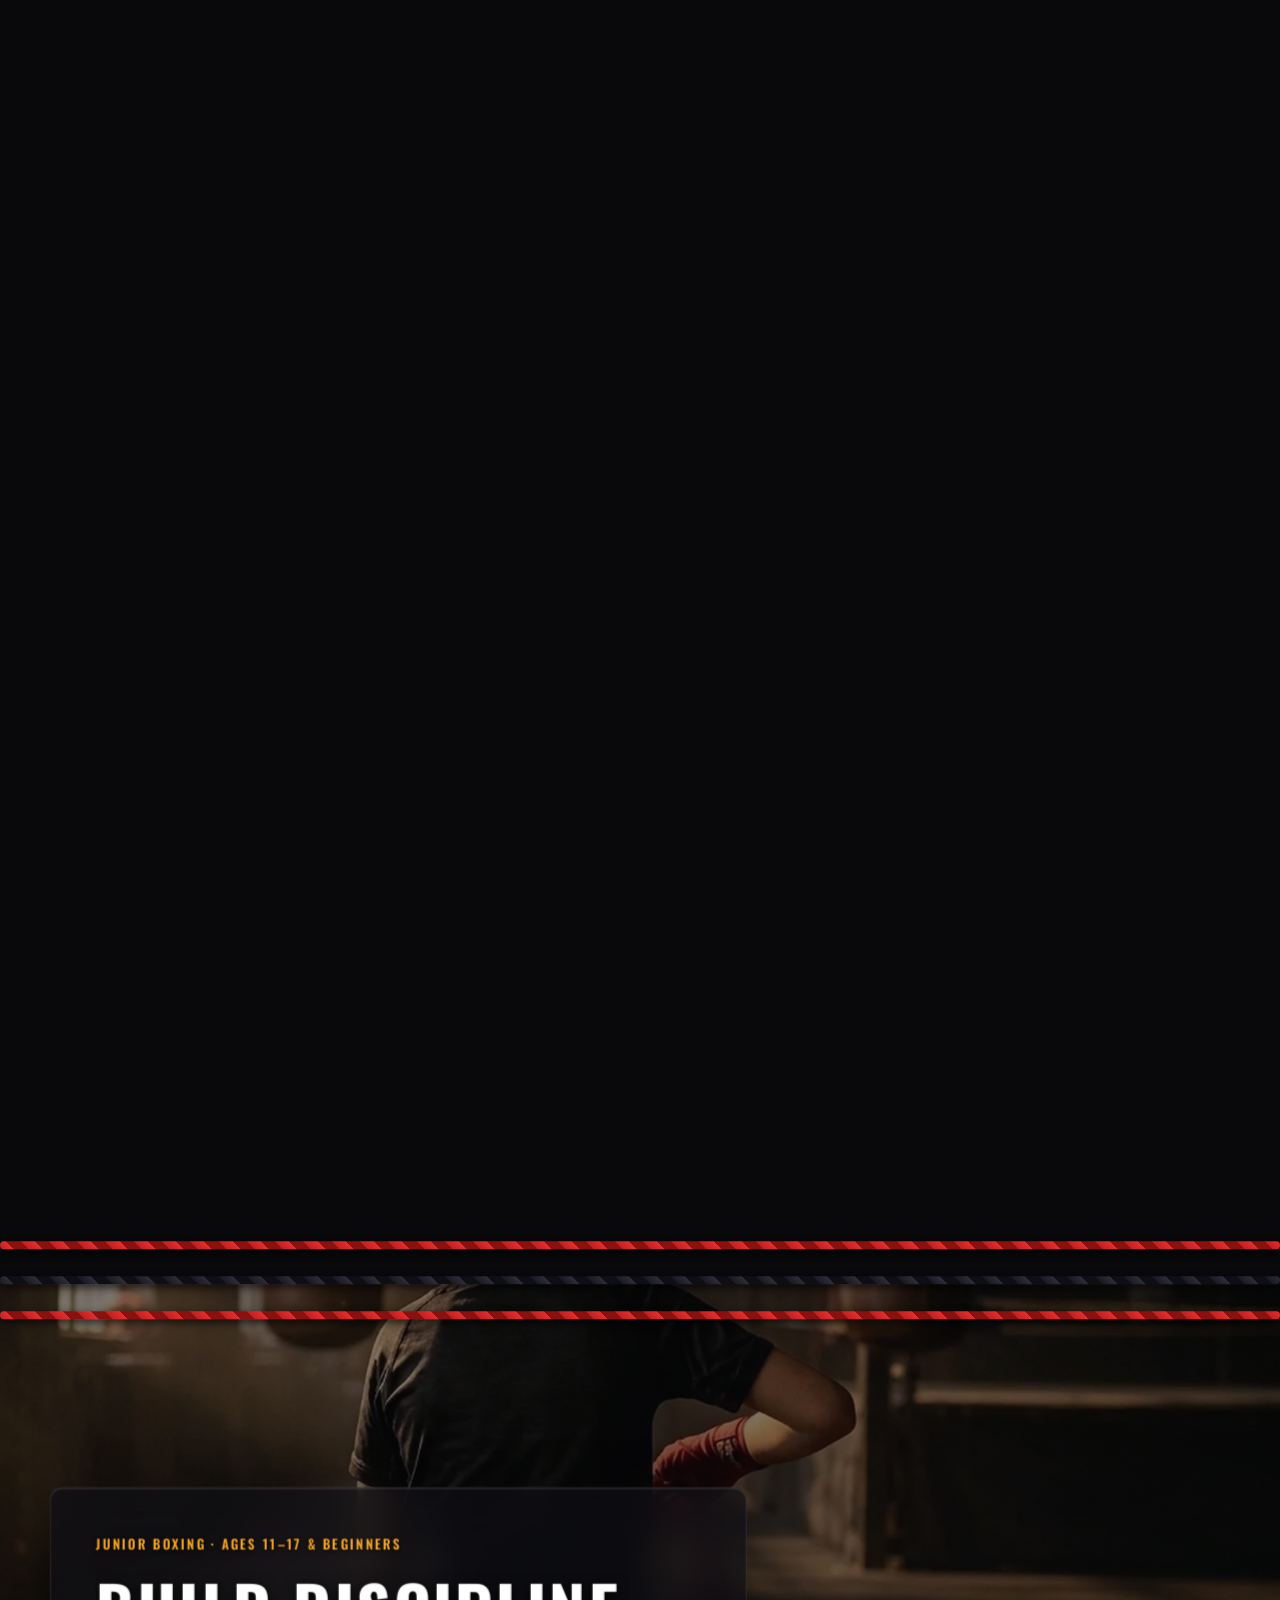
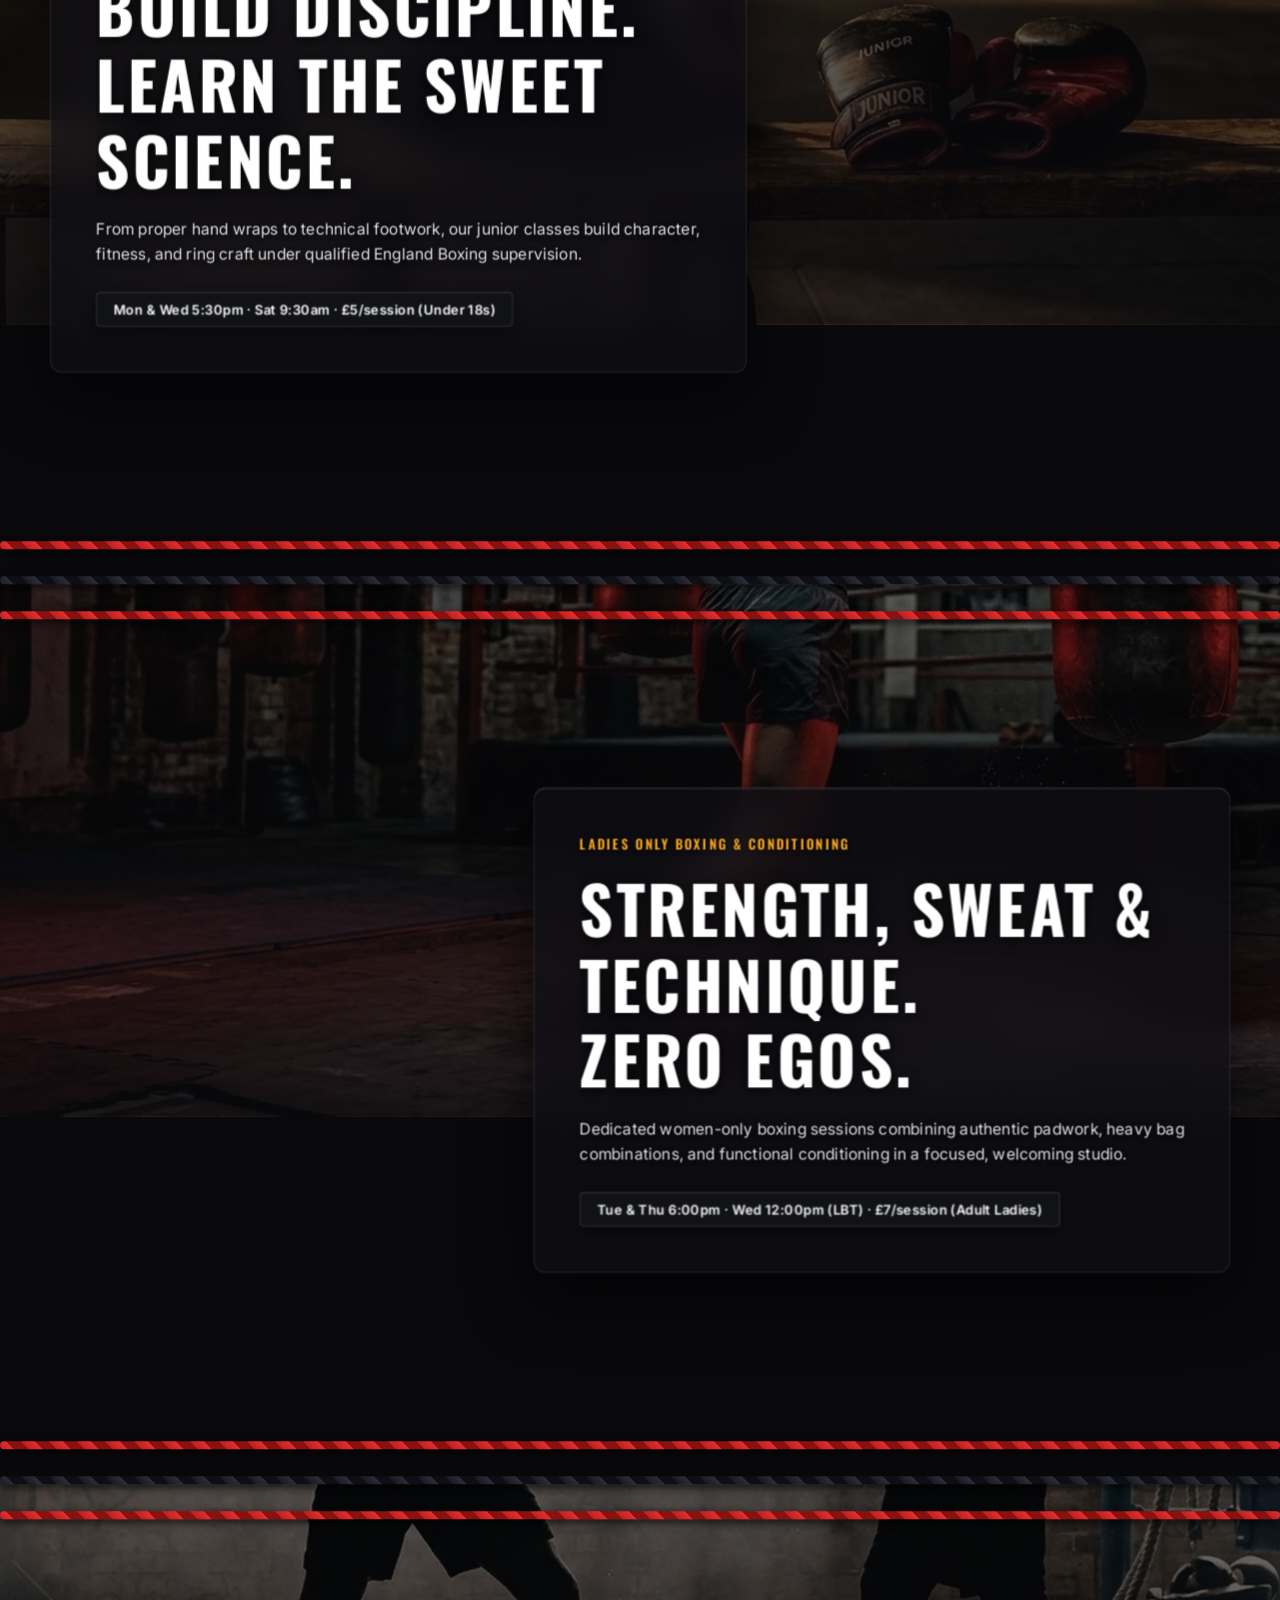
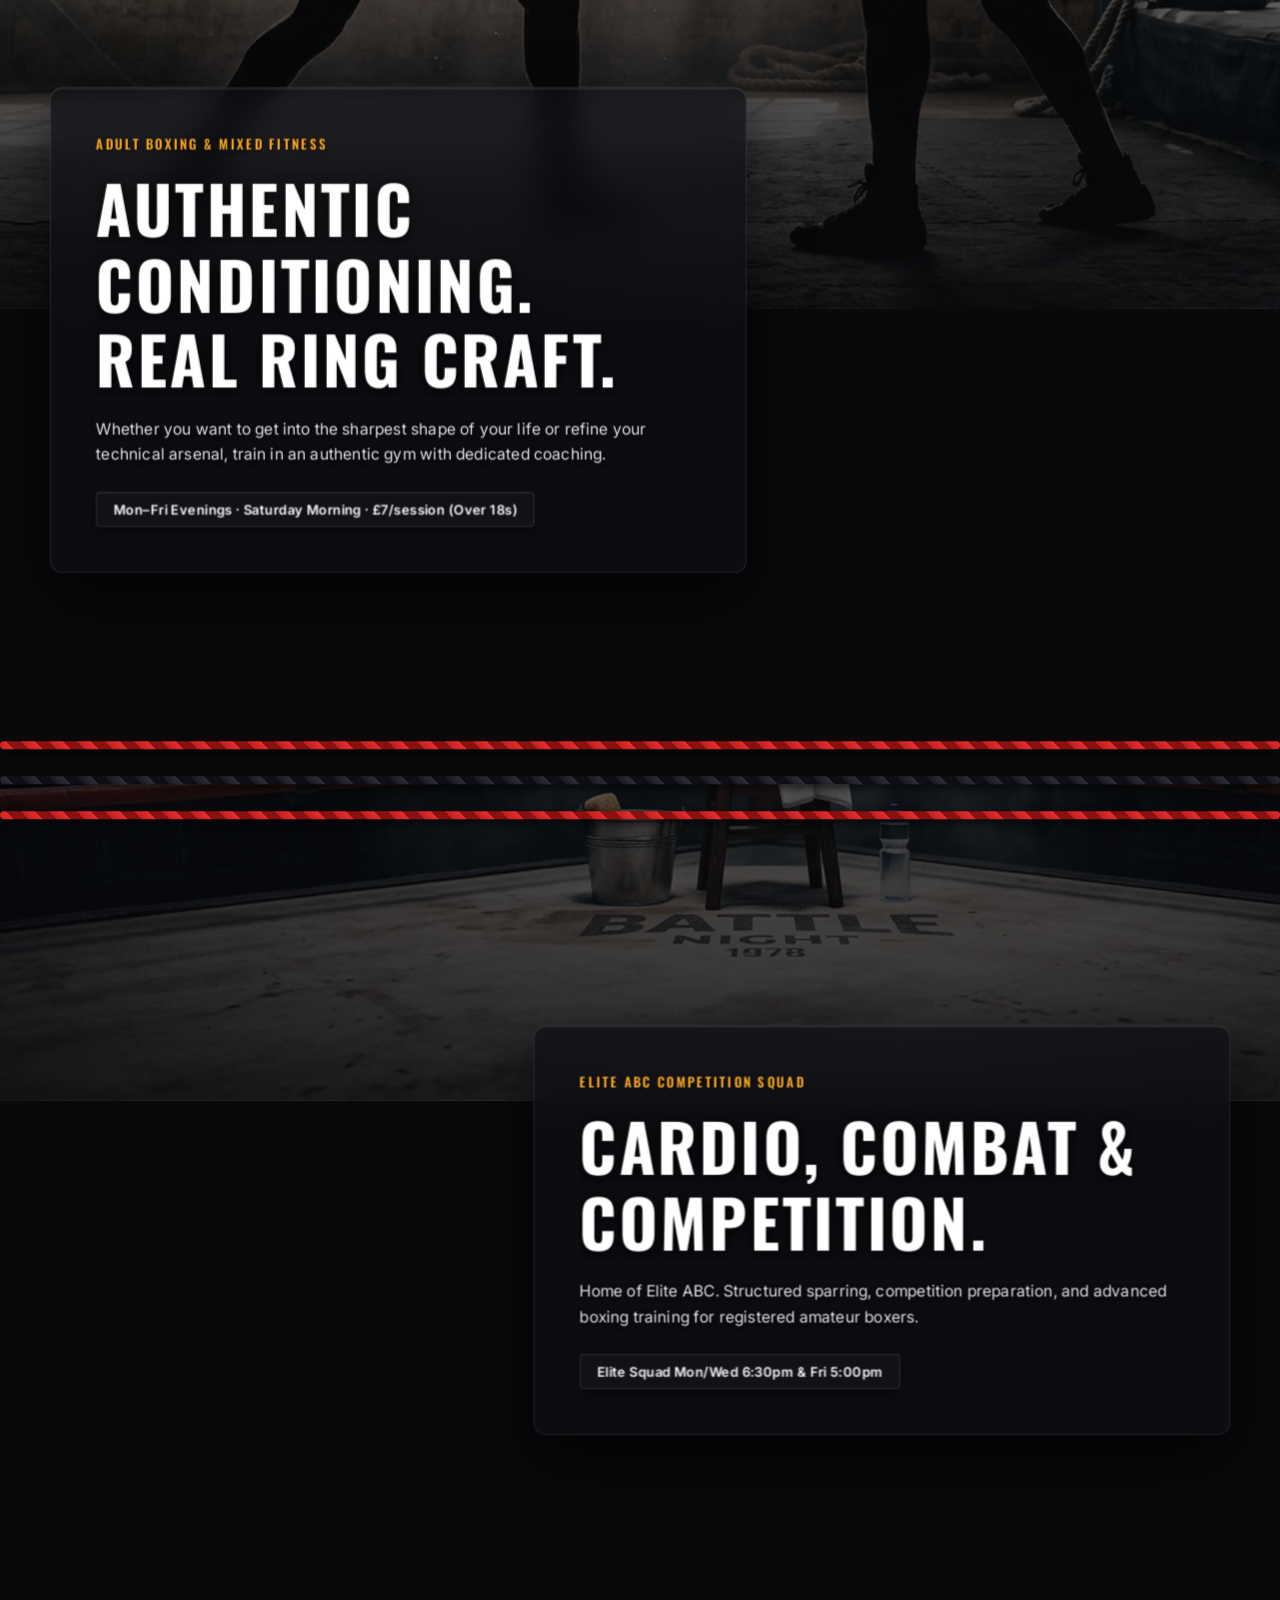
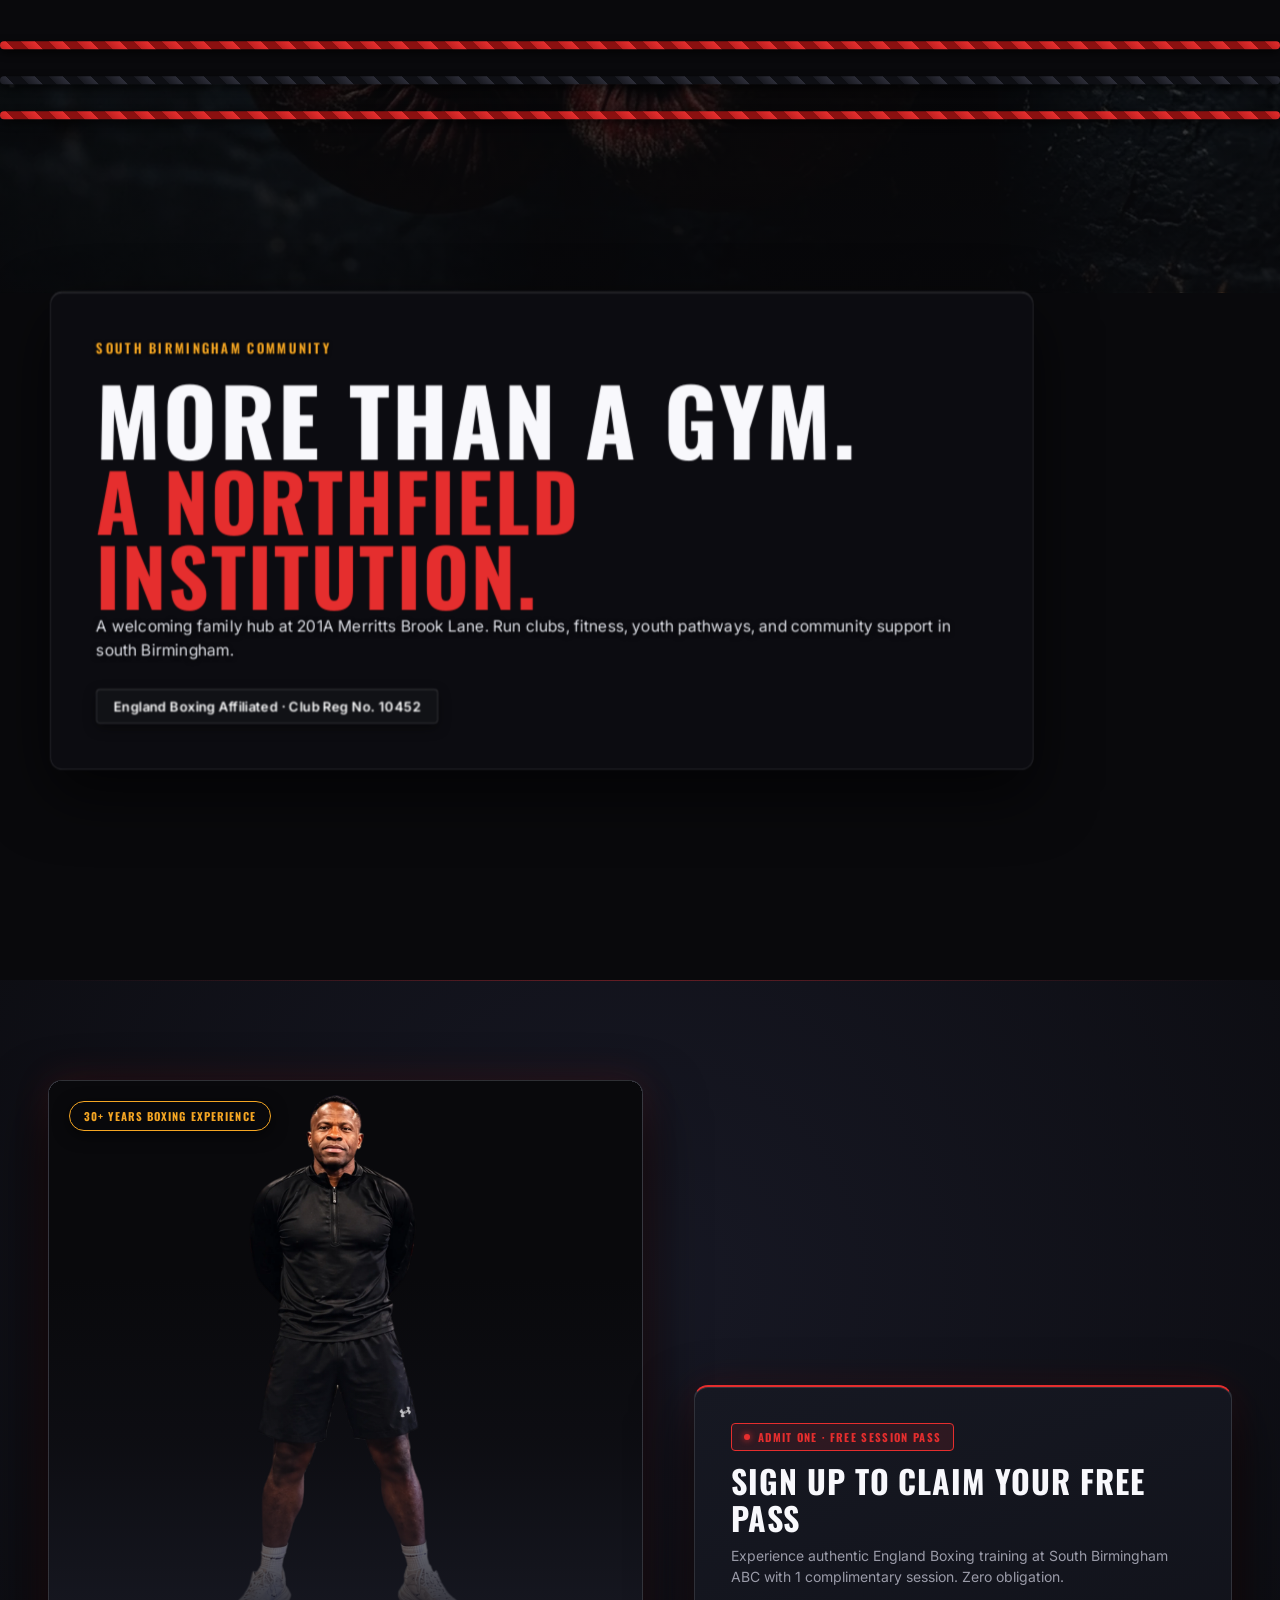
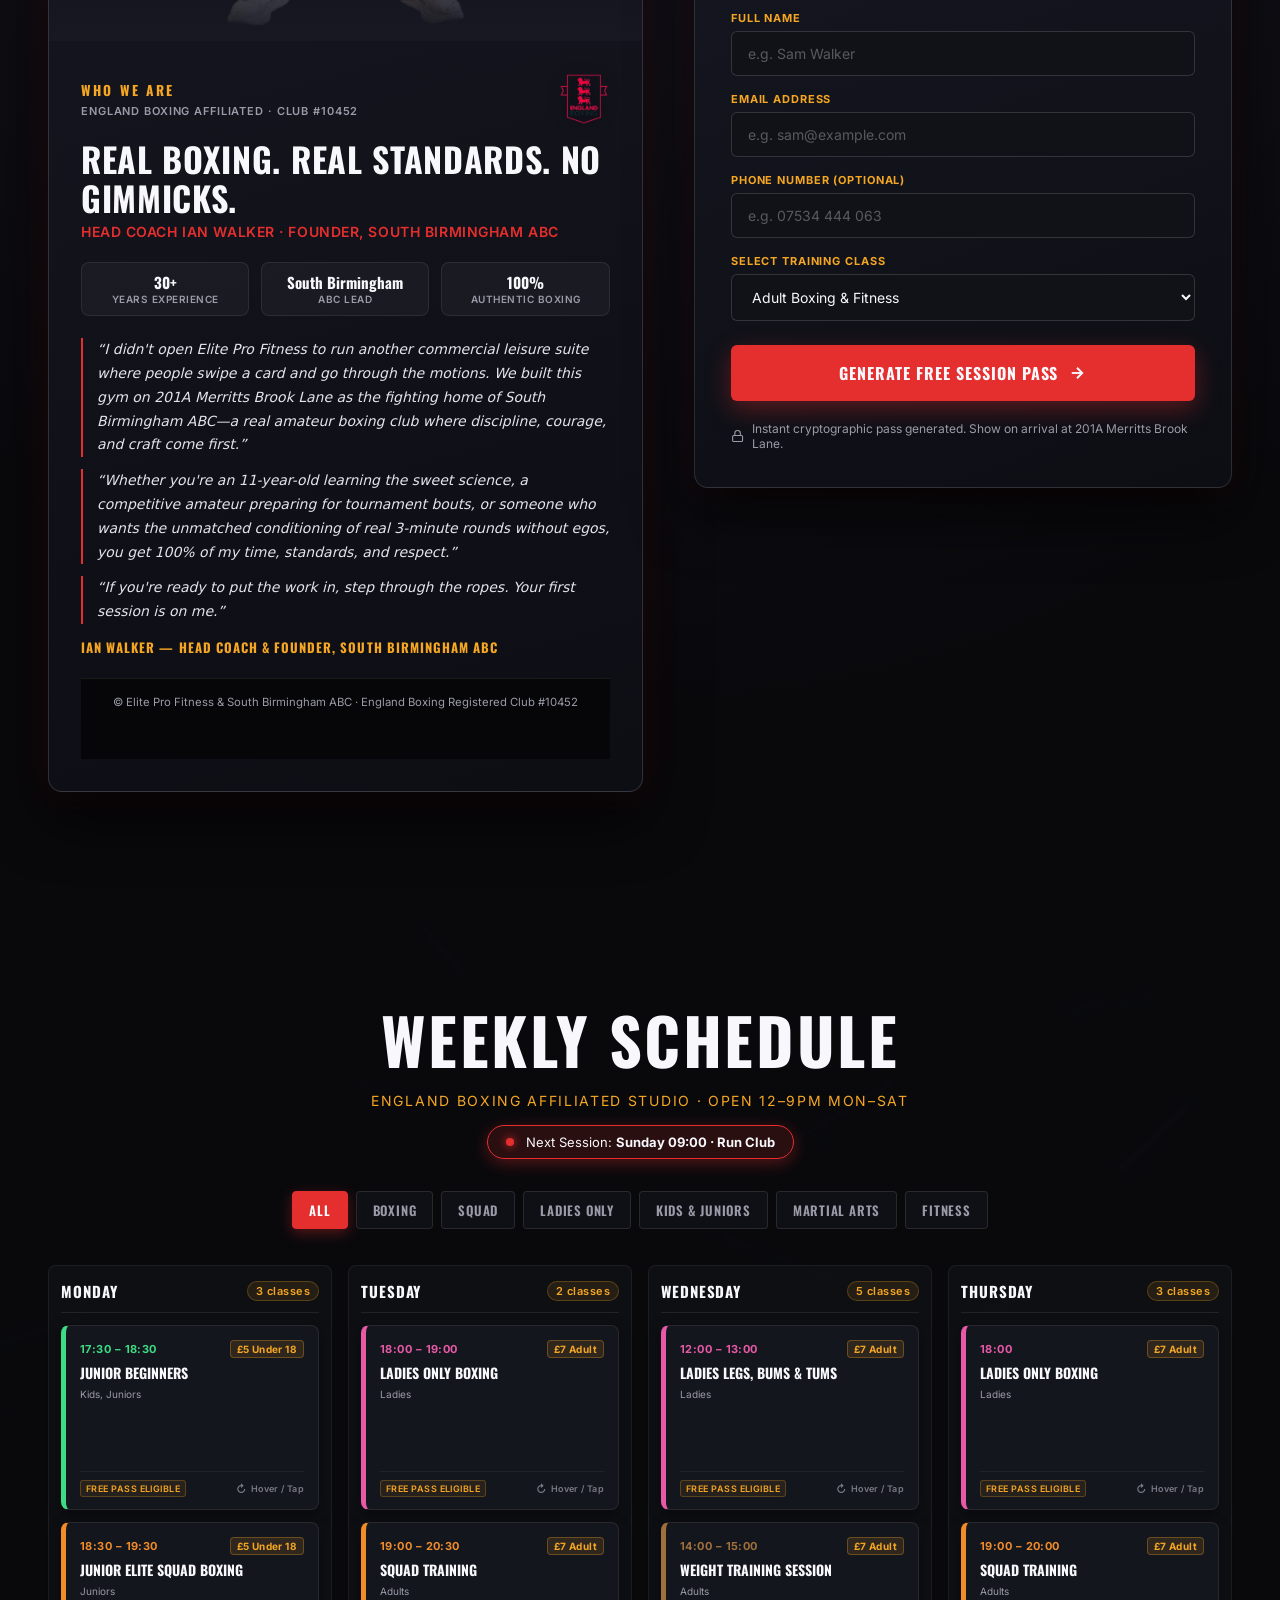
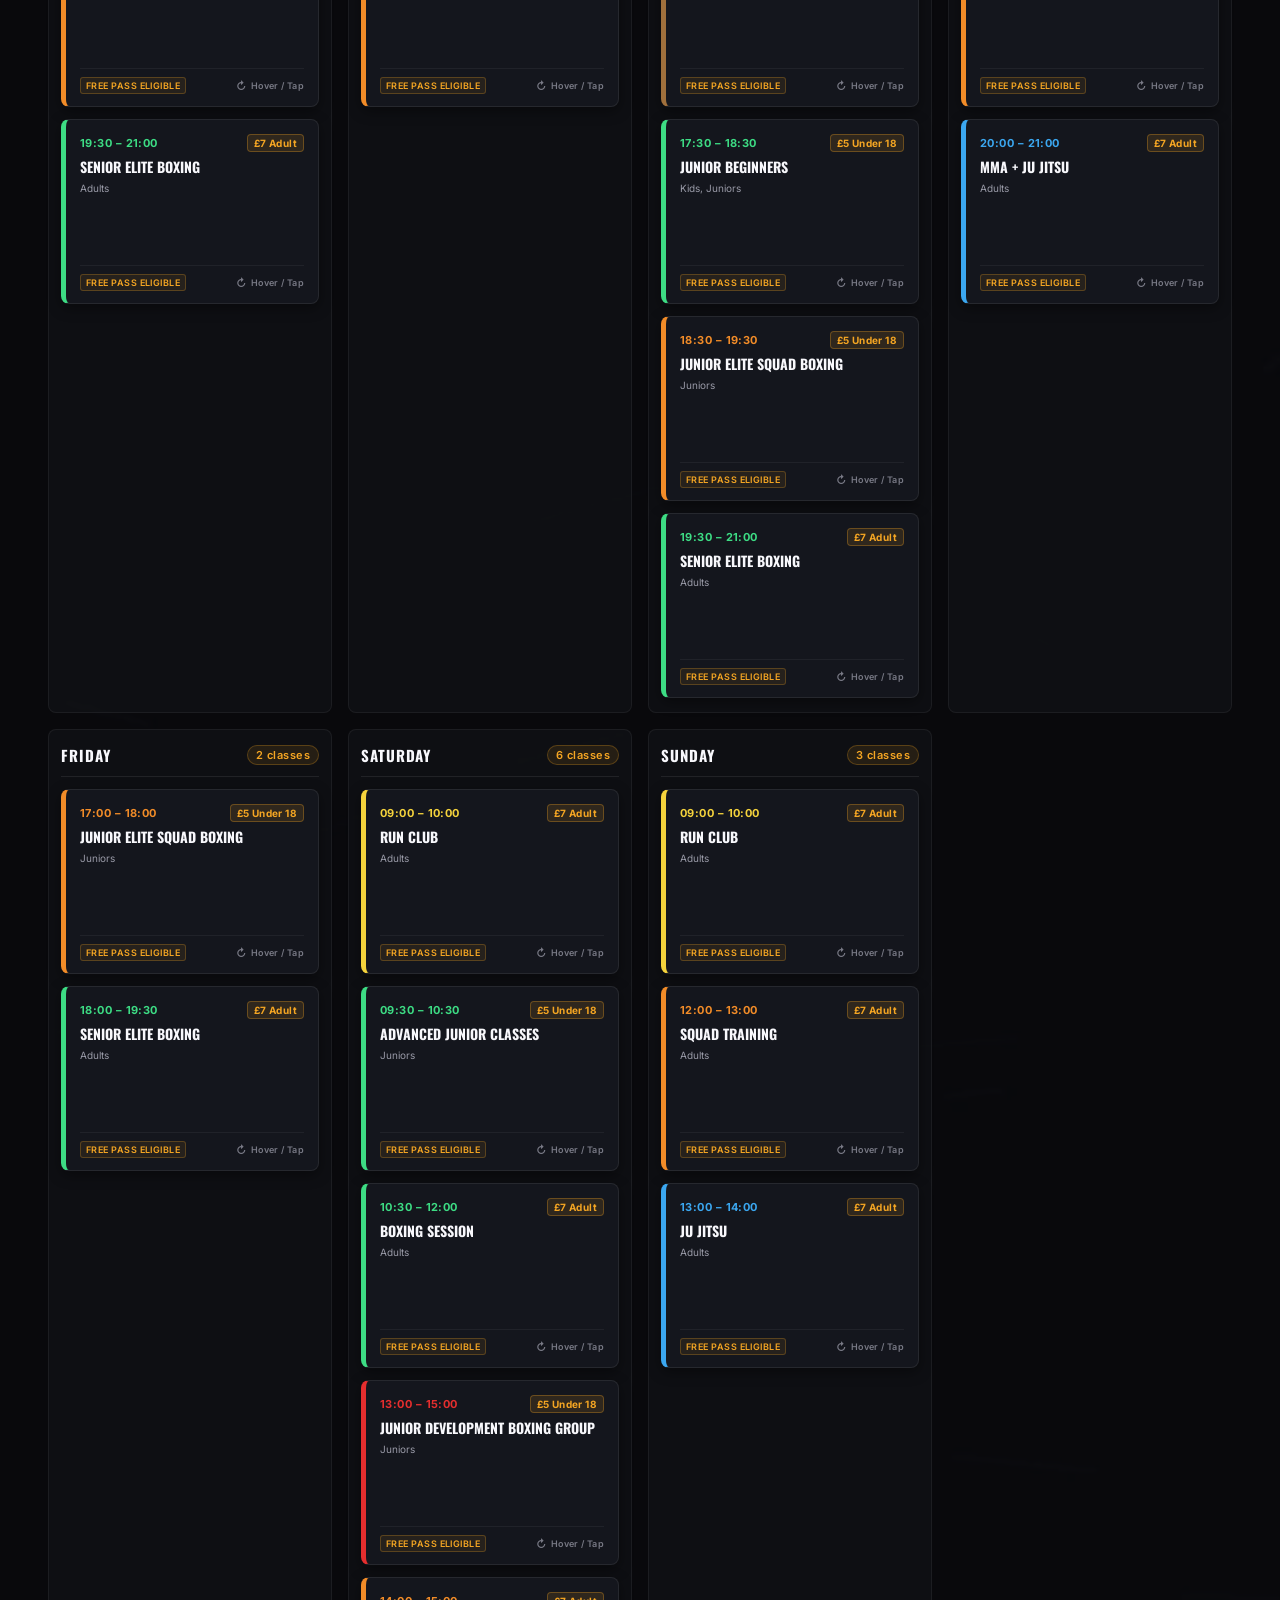
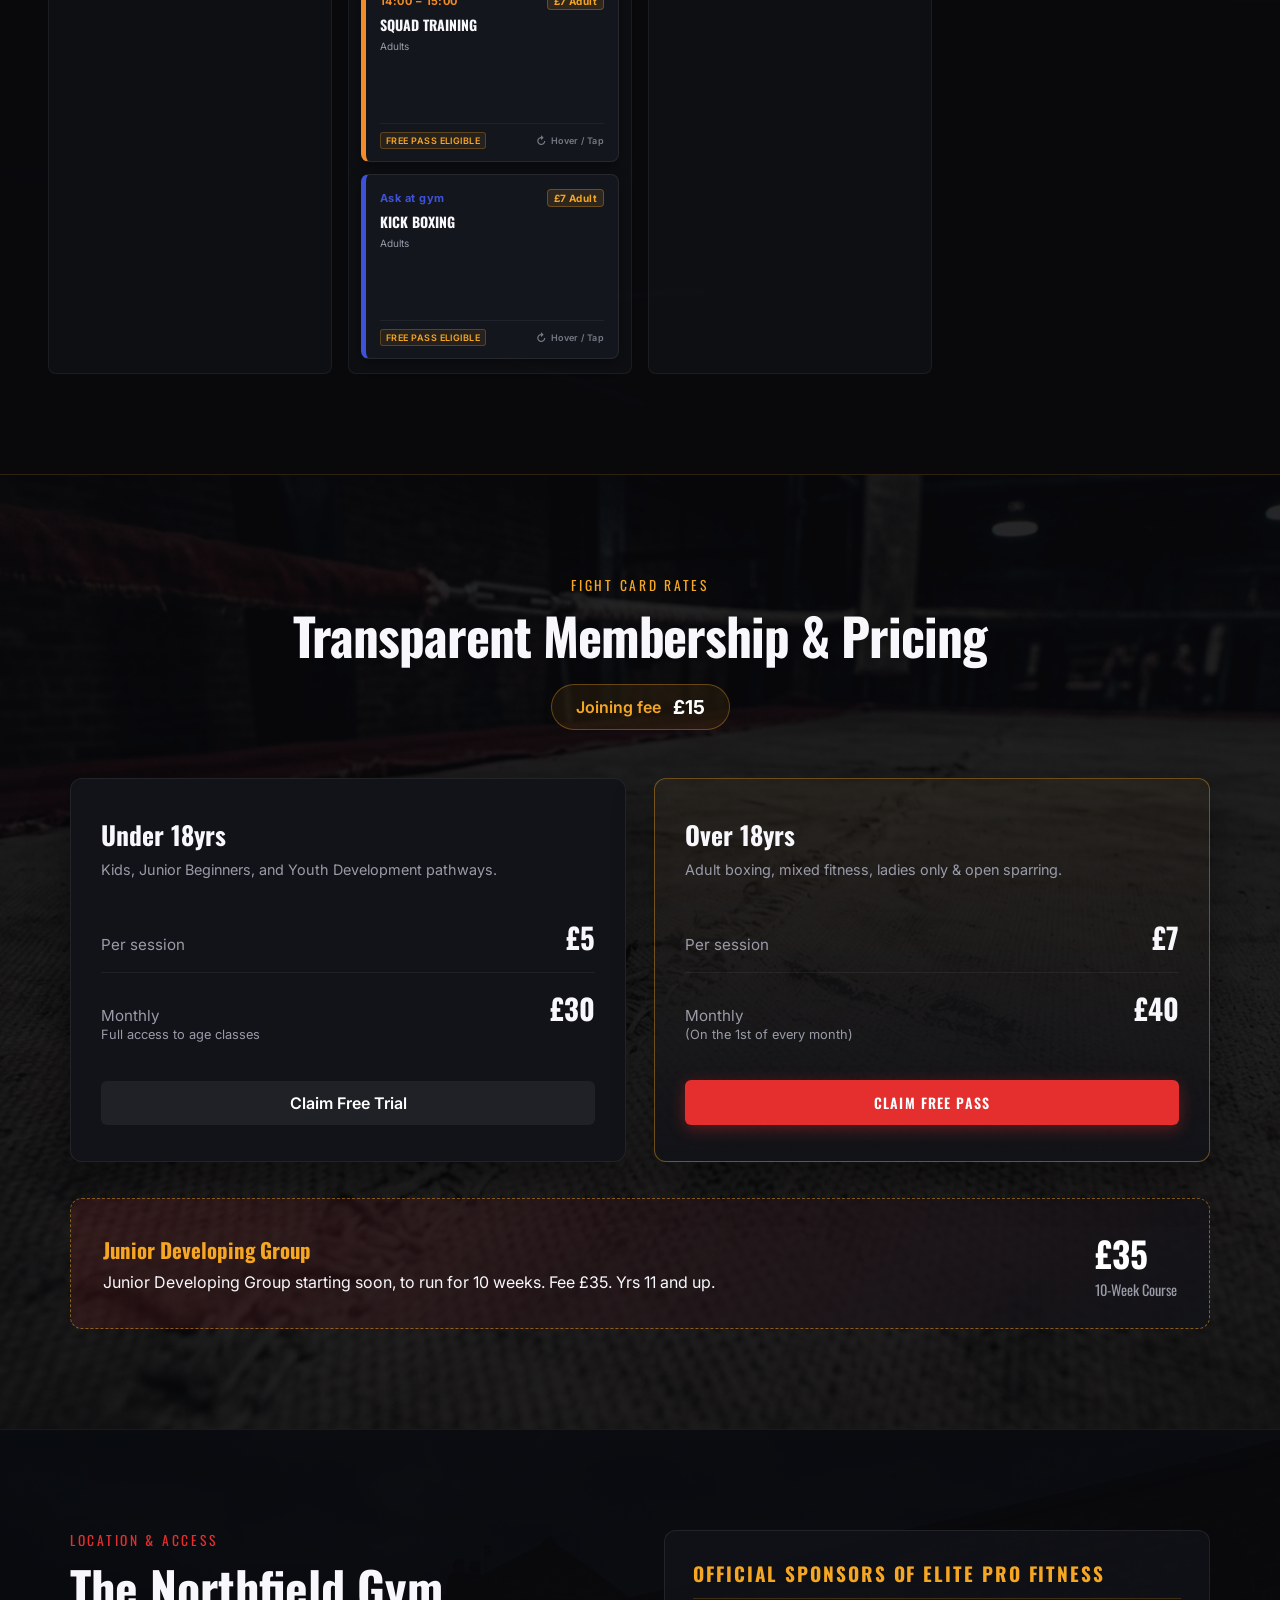
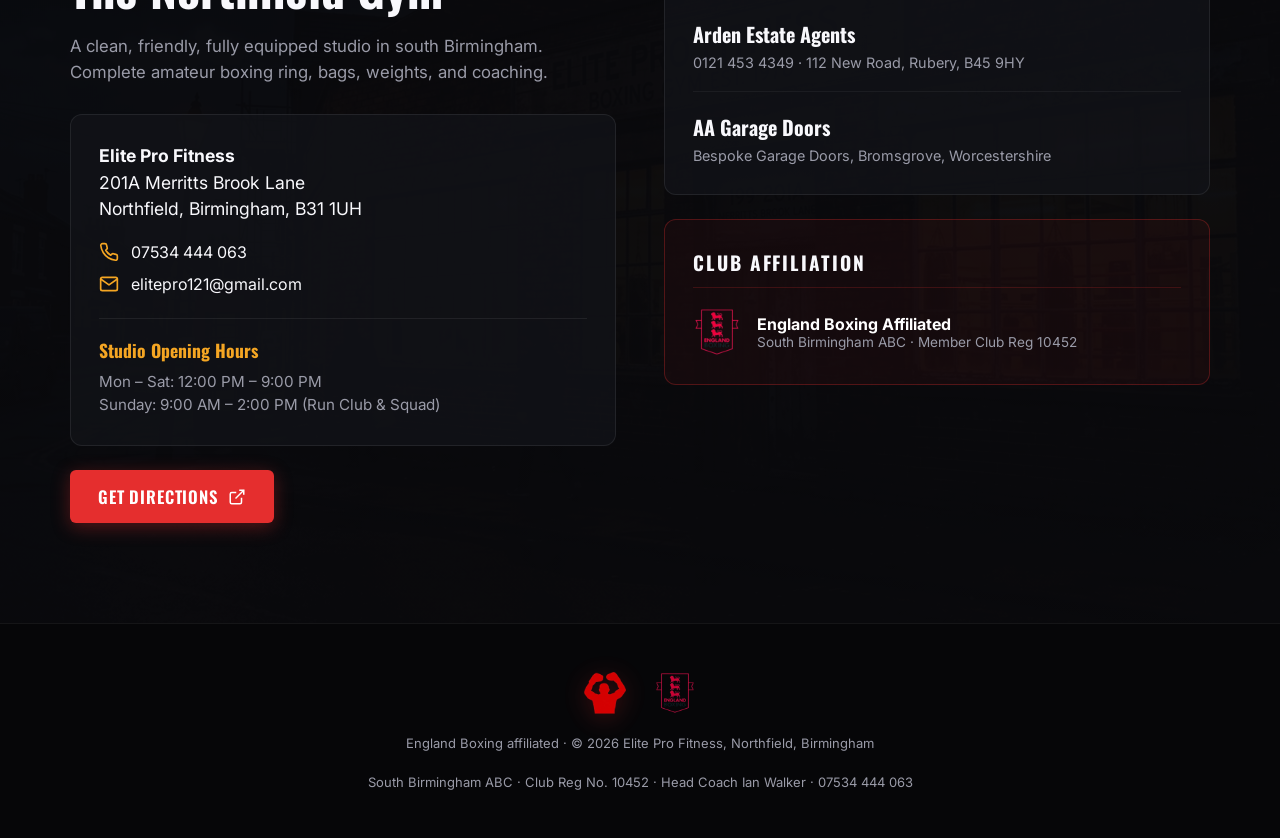
==== commit 28a3ad01: "test: verify responsive layout and cross-section interaction across viewports" ====
--- a/index.html
+++ b/index.html
@@ -289,9 +289,9 @@
               <p class="coach-signoff">Ian Walker — Head Coach &amp; Founder, South Birmingham ABC</p>
             </div>
 
-            <div class="coach-copyright">
-              © Elite Pro Fitness &amp; South Birmingham ABC · England Boxing Registered Club #10452
-            </div>
+            <footer class="coach-copyright">
+              <small>© Elite Pro Fitness &amp; South Birmingham ABC · England Boxing Registered Club #10452</small>
+            </footer>
           </div>
         </div>
 
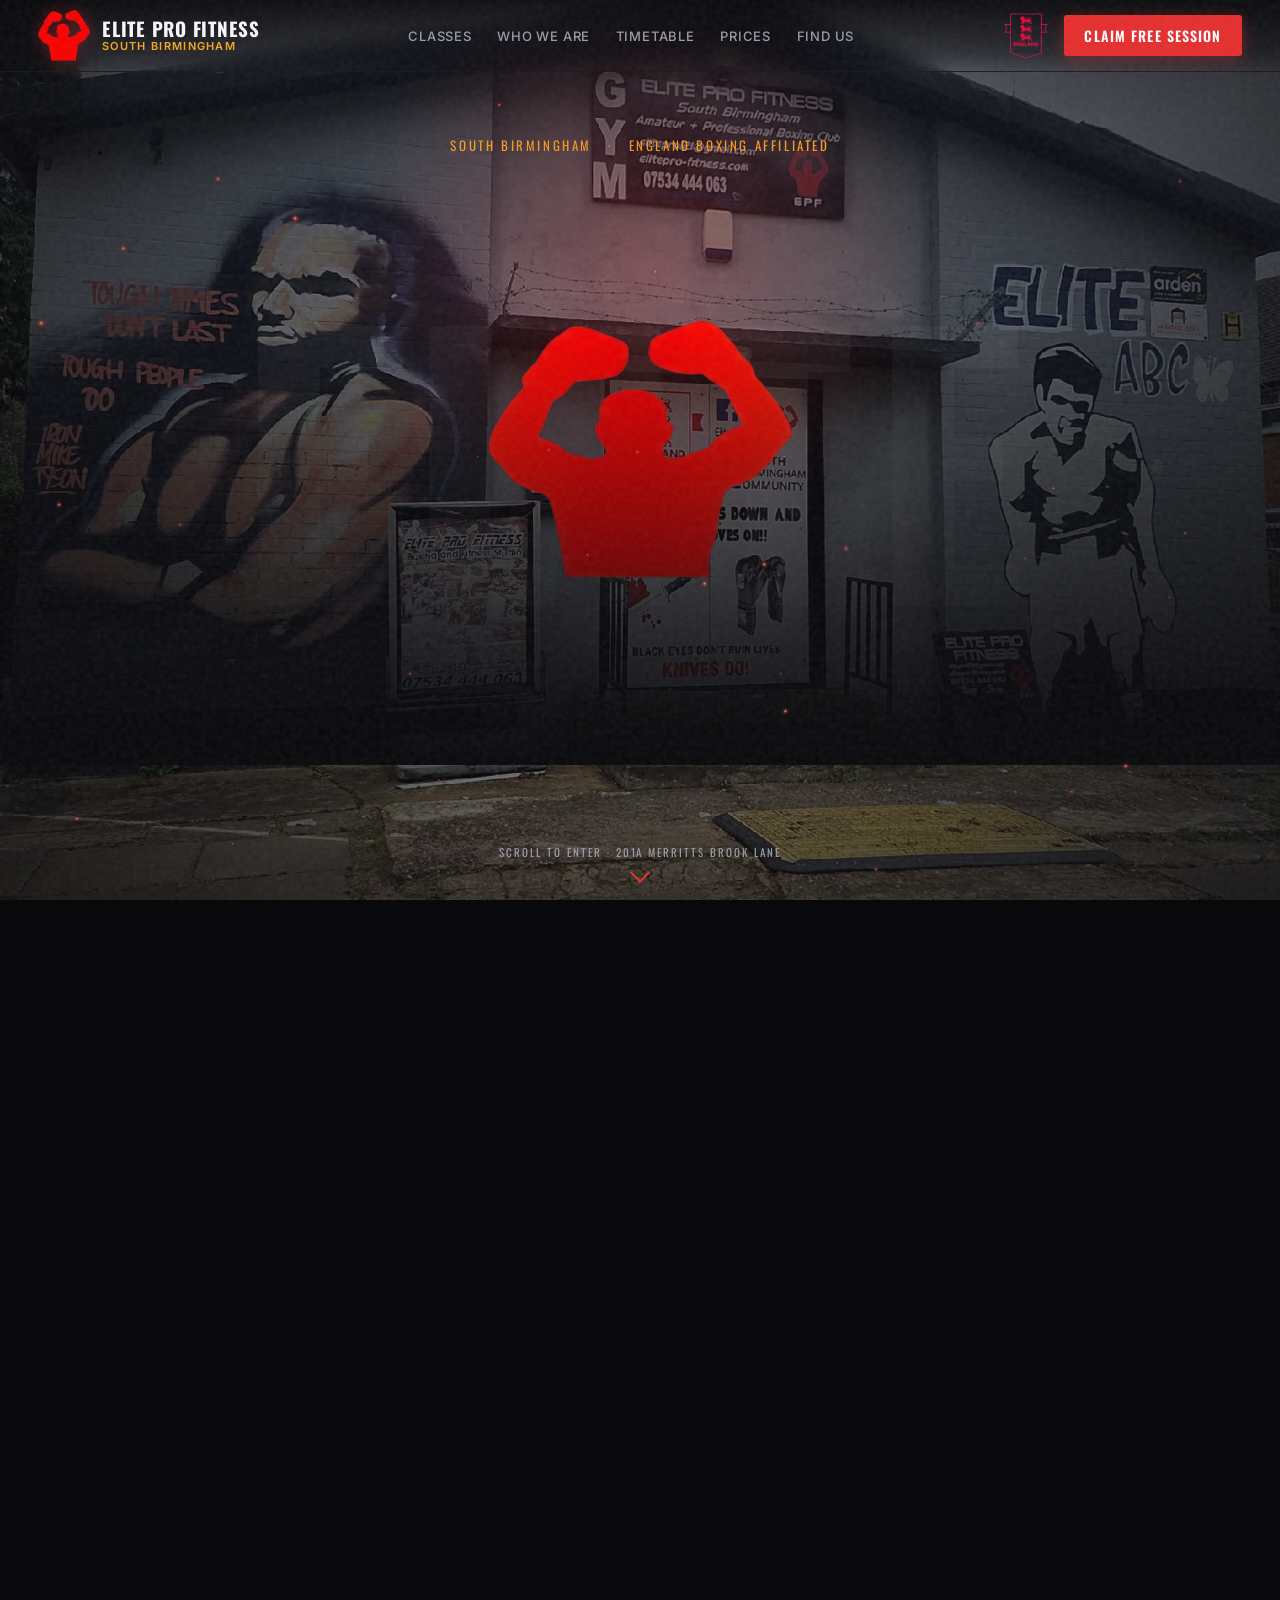
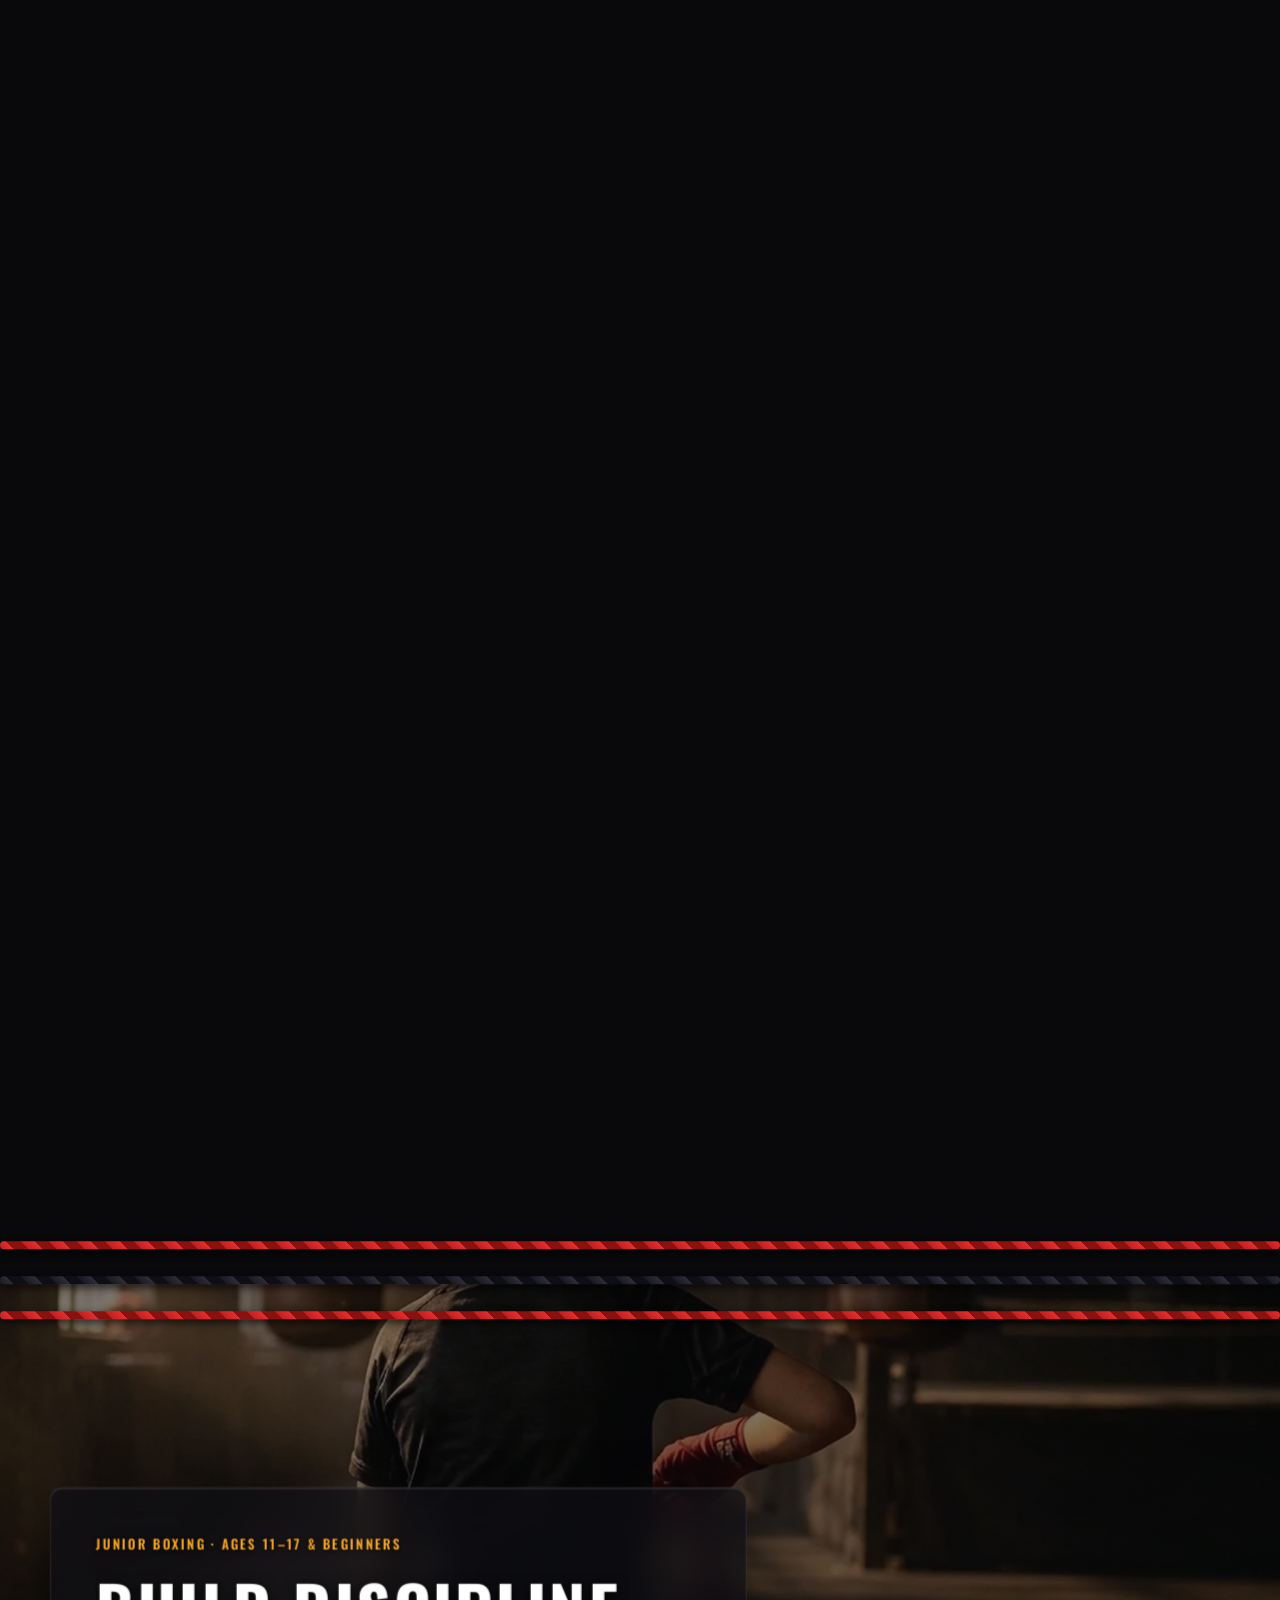
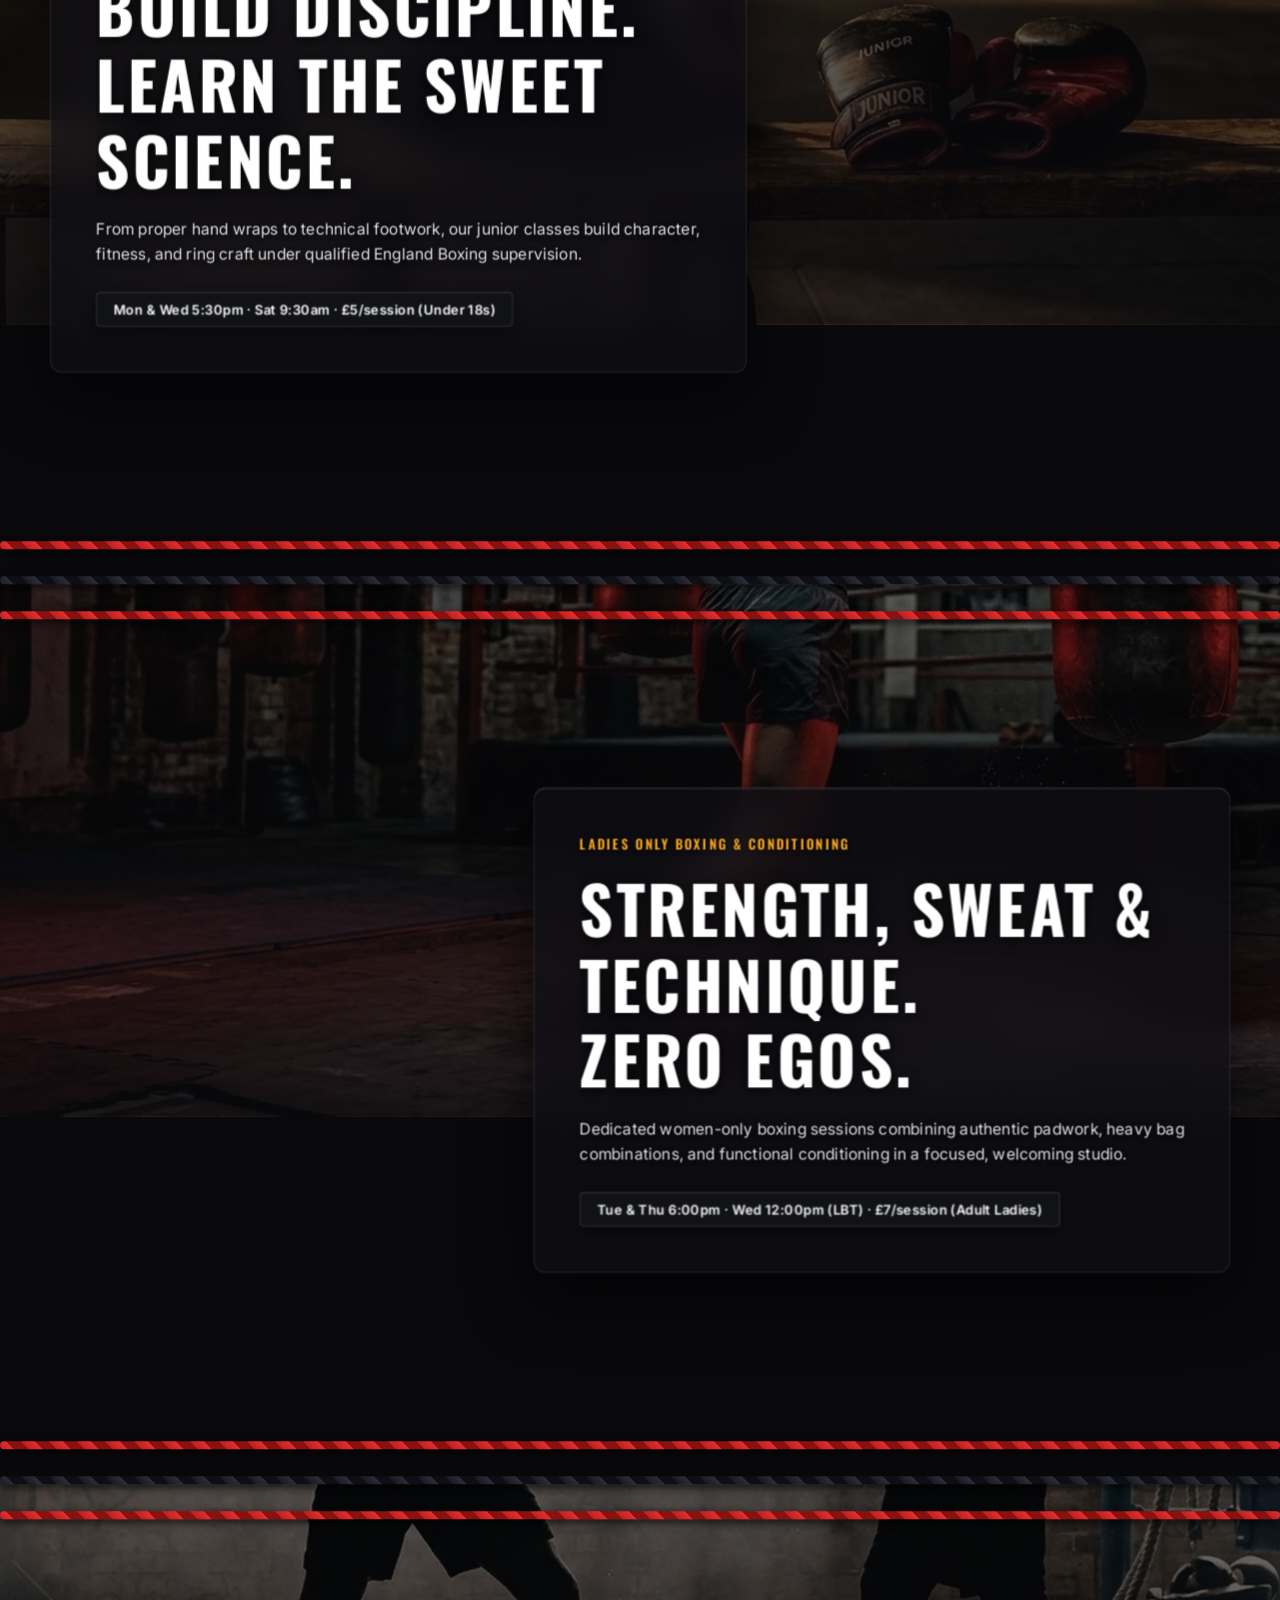
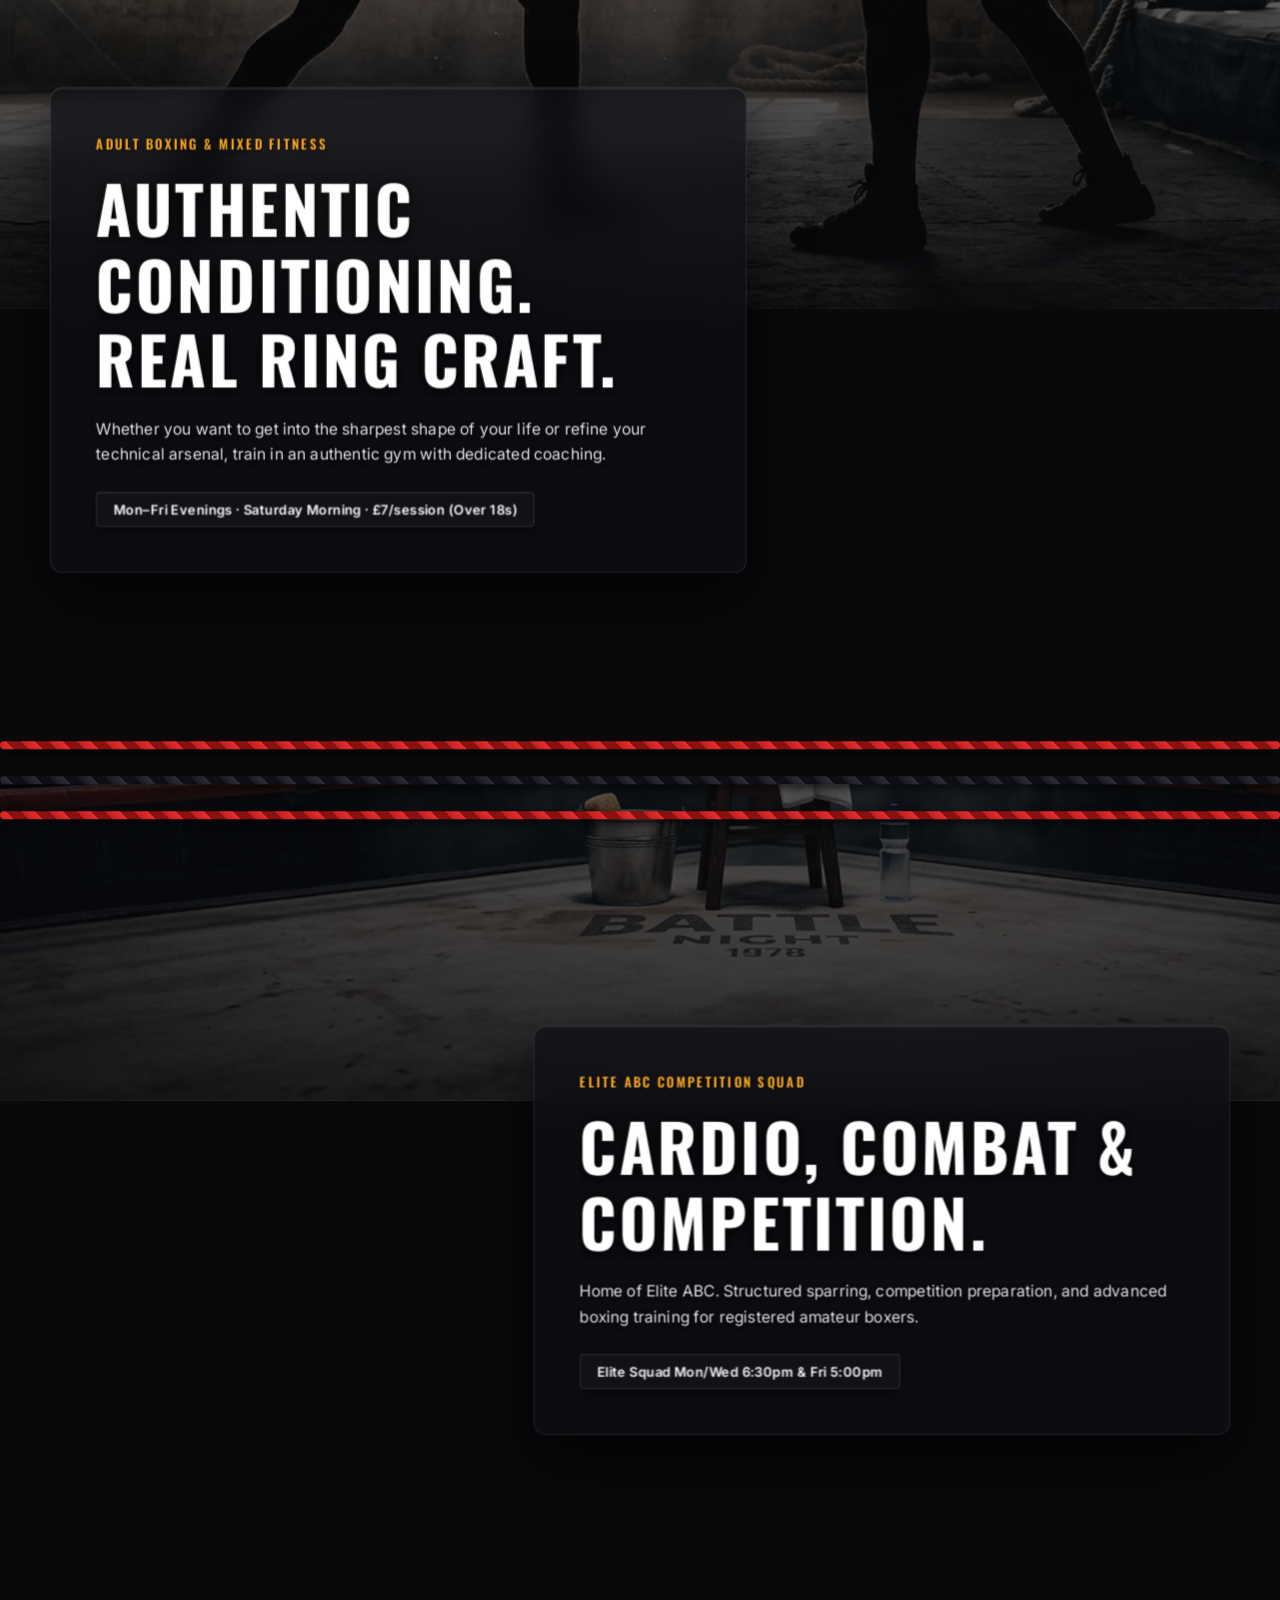
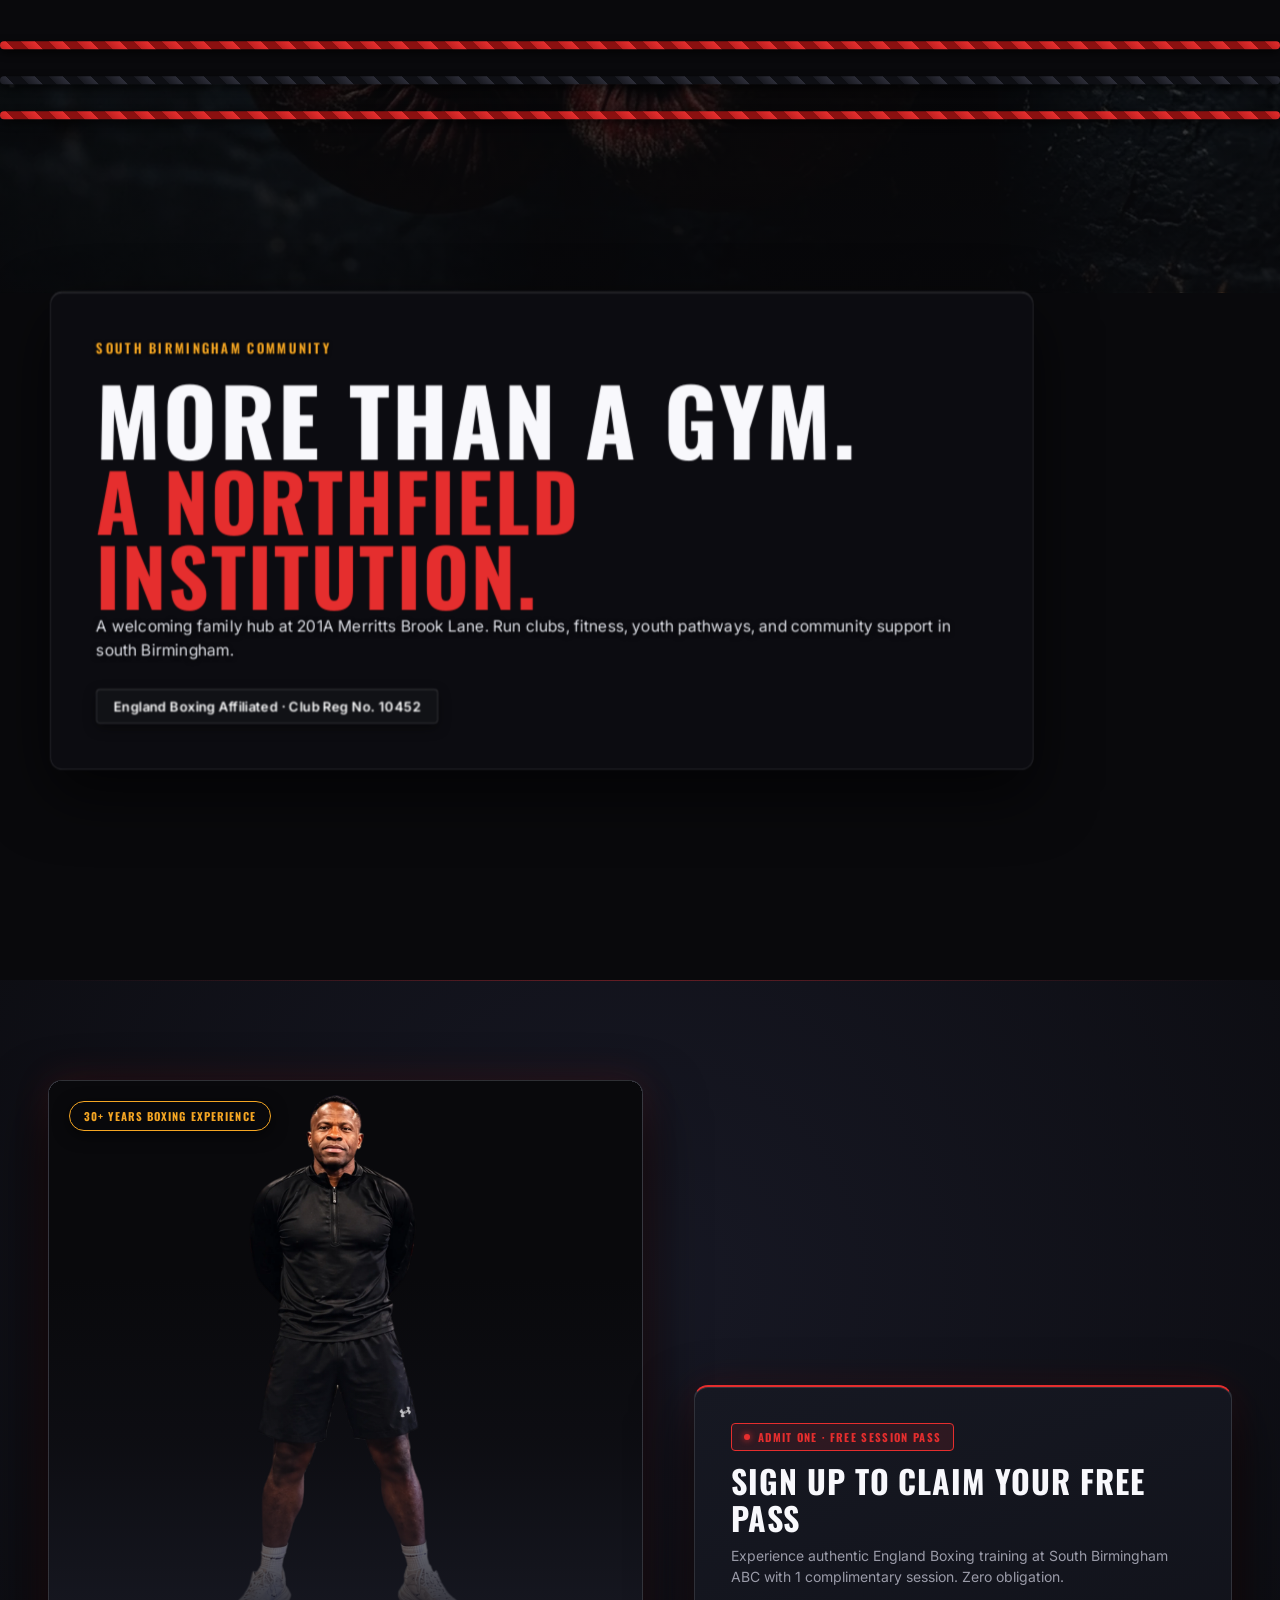
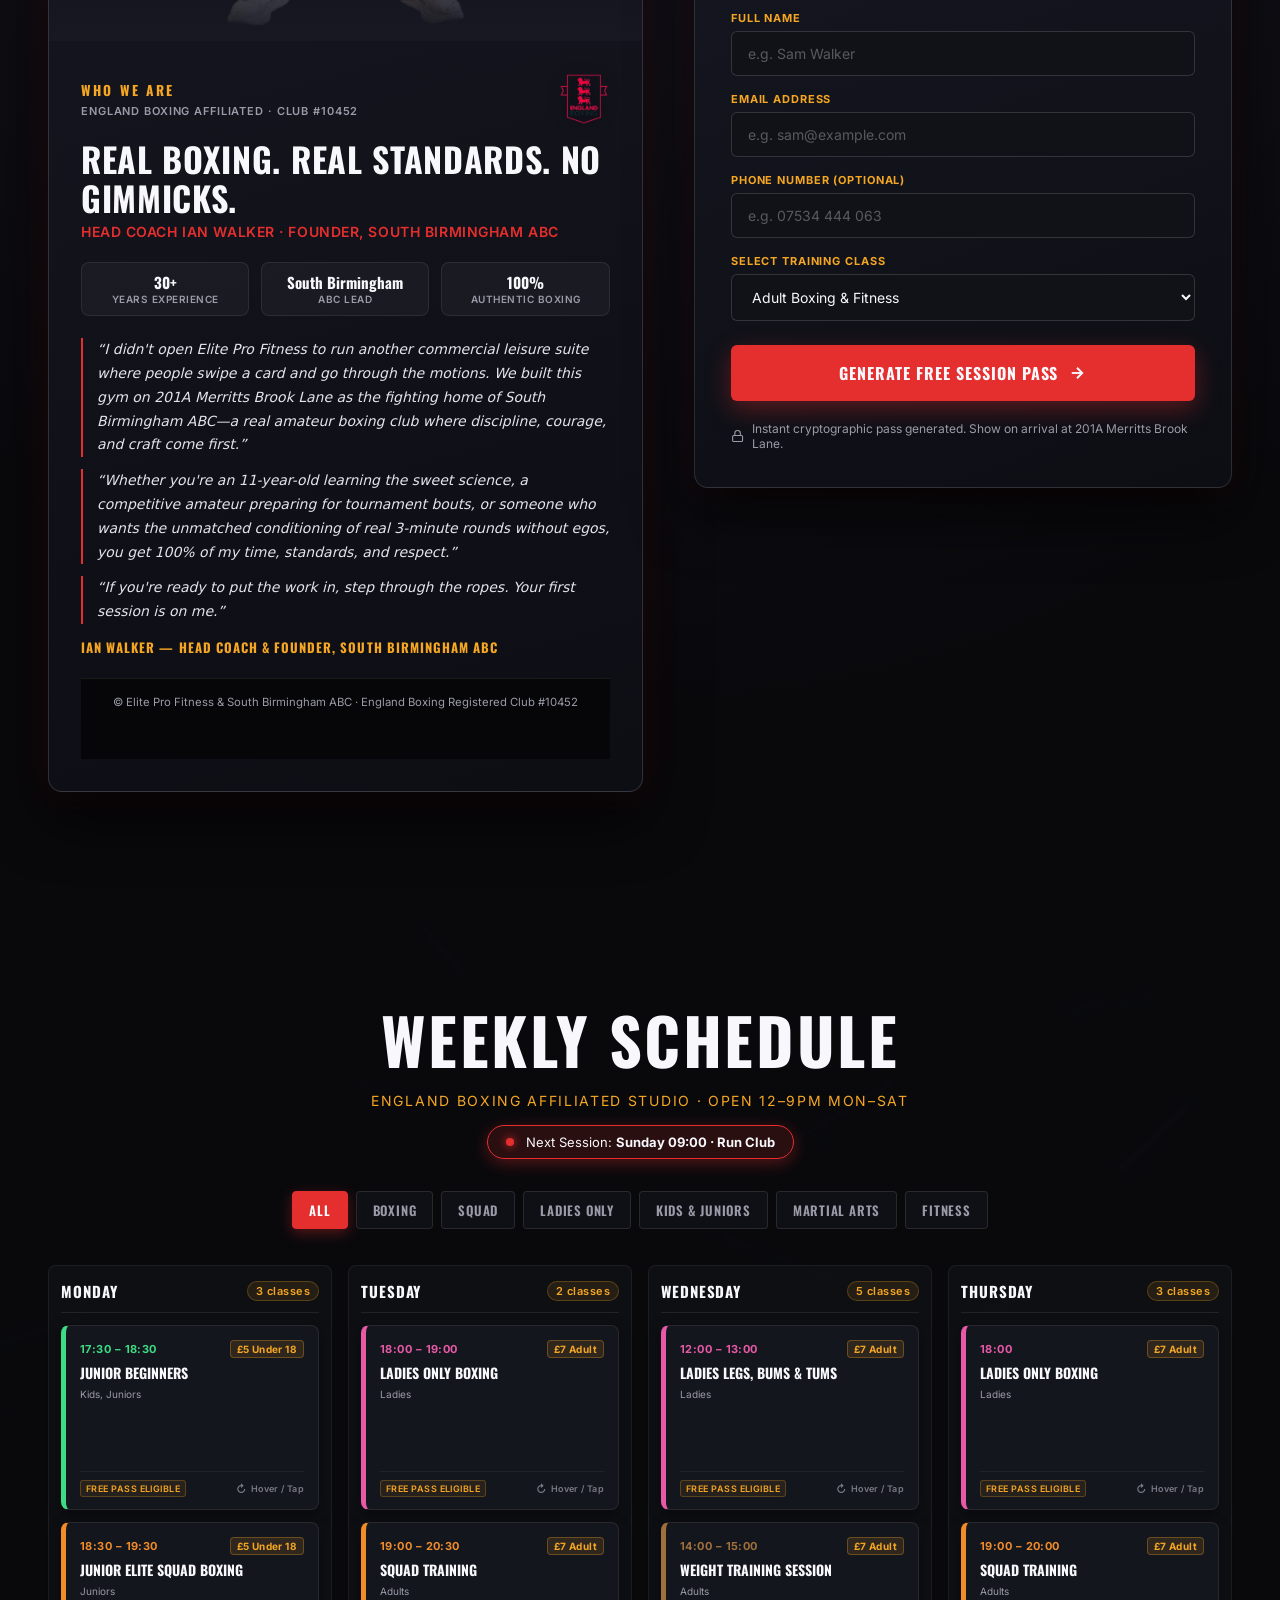
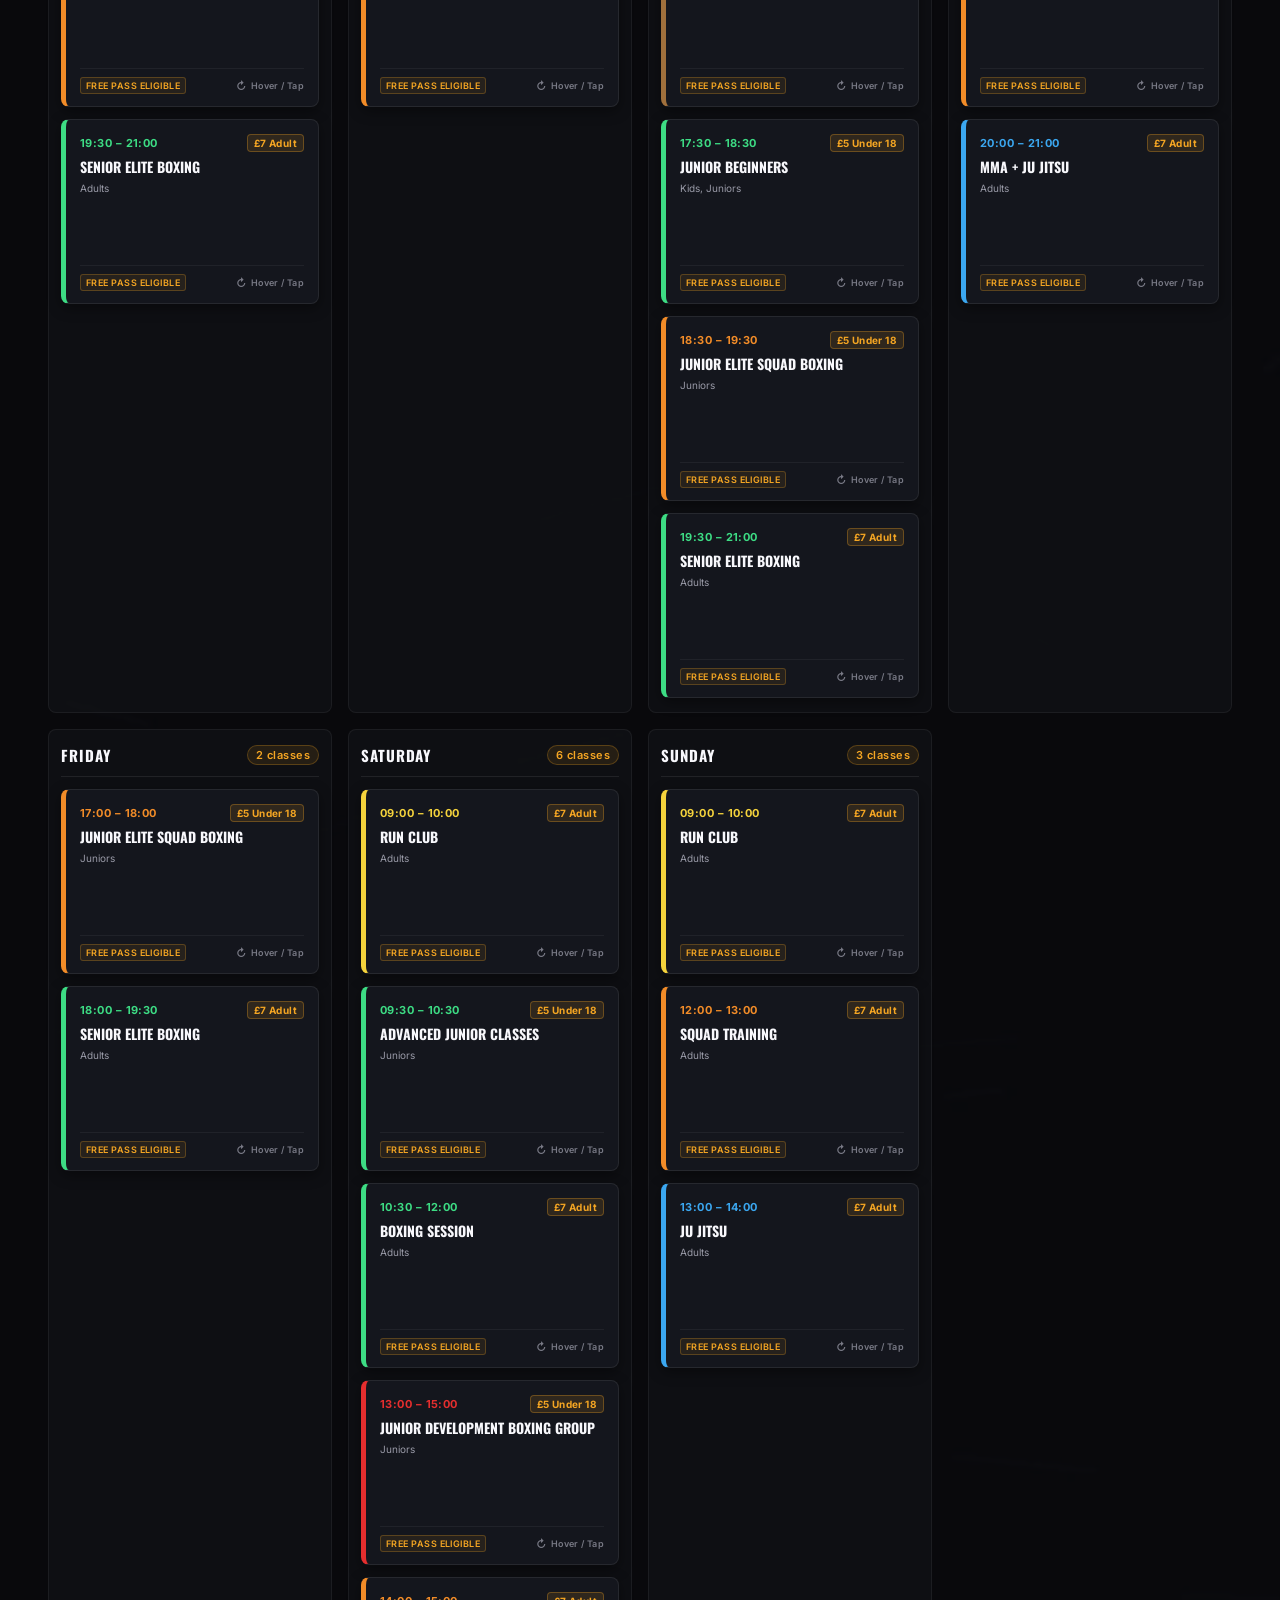
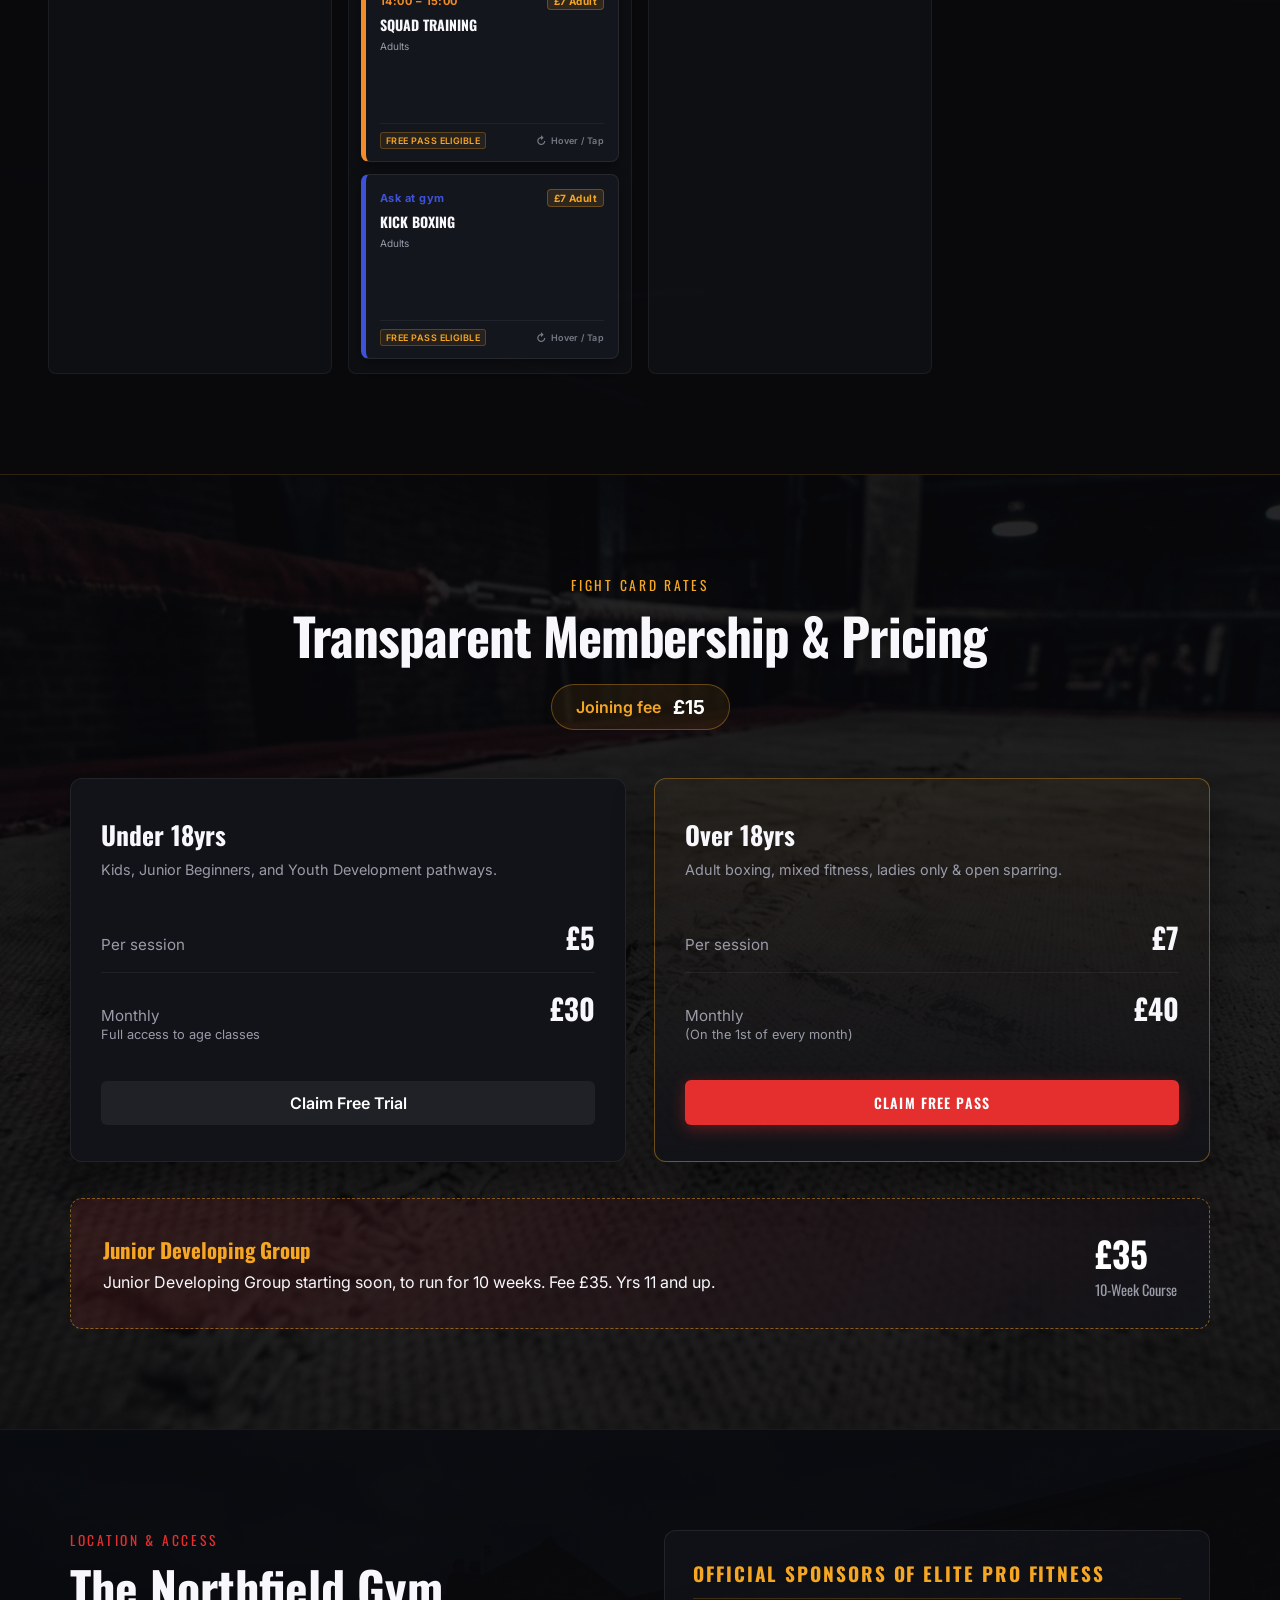
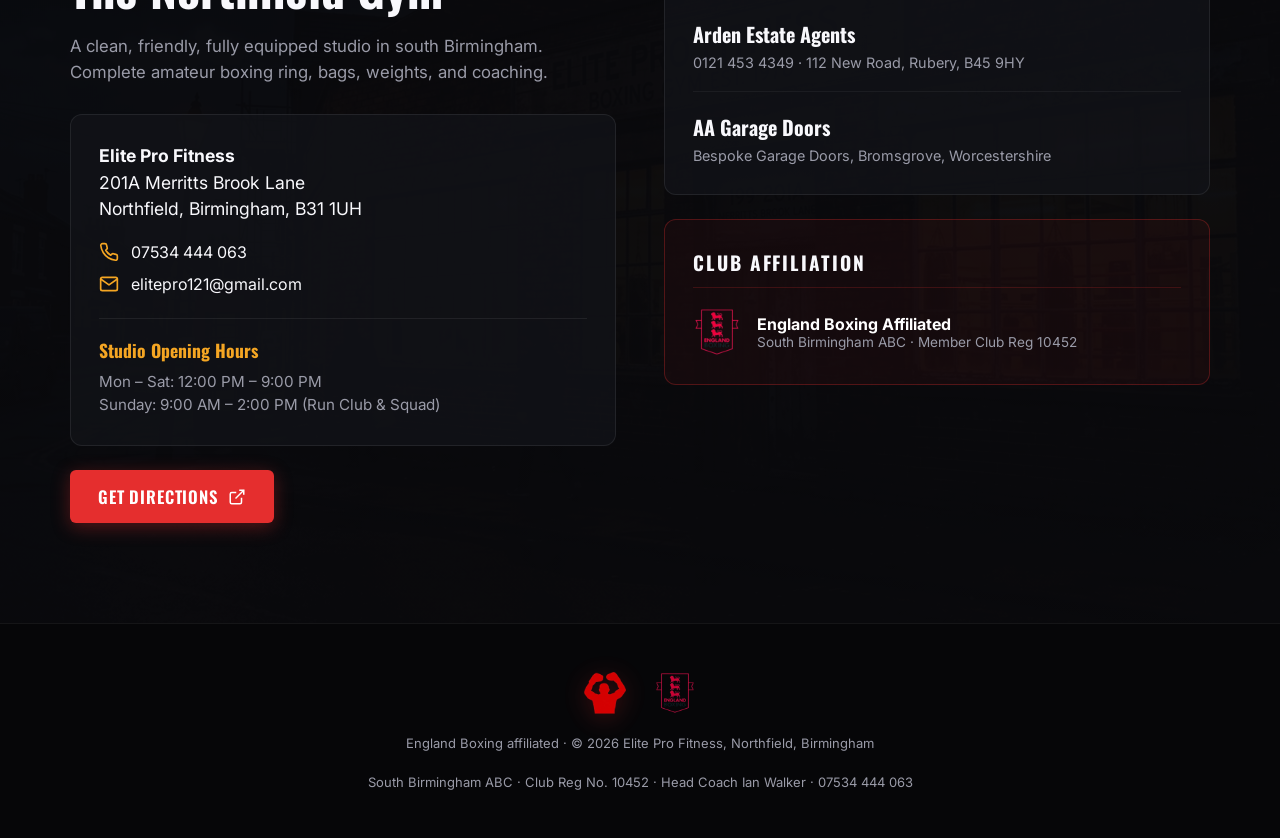
==== commit ee00b58b: "polish(brand): add hover animation pause, reduced-motion query, and who-we-are anchor alias" ====
--- a/index.html
+++ b/index.html
@@ -238,6 +238,7 @@
 
     <!-- 3. Coach & Free Pass -->
     <section id="coach">
+      <span id="who-we-are" style="position: absolute; top: 0;" aria-hidden="true"></span>
       <div class="coach-container">
         <!-- Left: Heroic Coach Column -->
         <div class="coach-hero-card">
--- a/css/base.css
+++ b/css/base.css
@@ -46,7 +46,14 @@
 
 .brand-wrap:hover .emblem {
   transform: scale(1.06);
+  animation-play-state: paused;
   filter: drop-shadow(0 0 18px rgba(229, 46, 46, 0.85));
+}
+
+@media (prefers-reduced-motion: reduce) {
+  .brand-wrap .emblem {
+    animation: none;
+  }
 }
 
 @keyframes boxerPulse {
